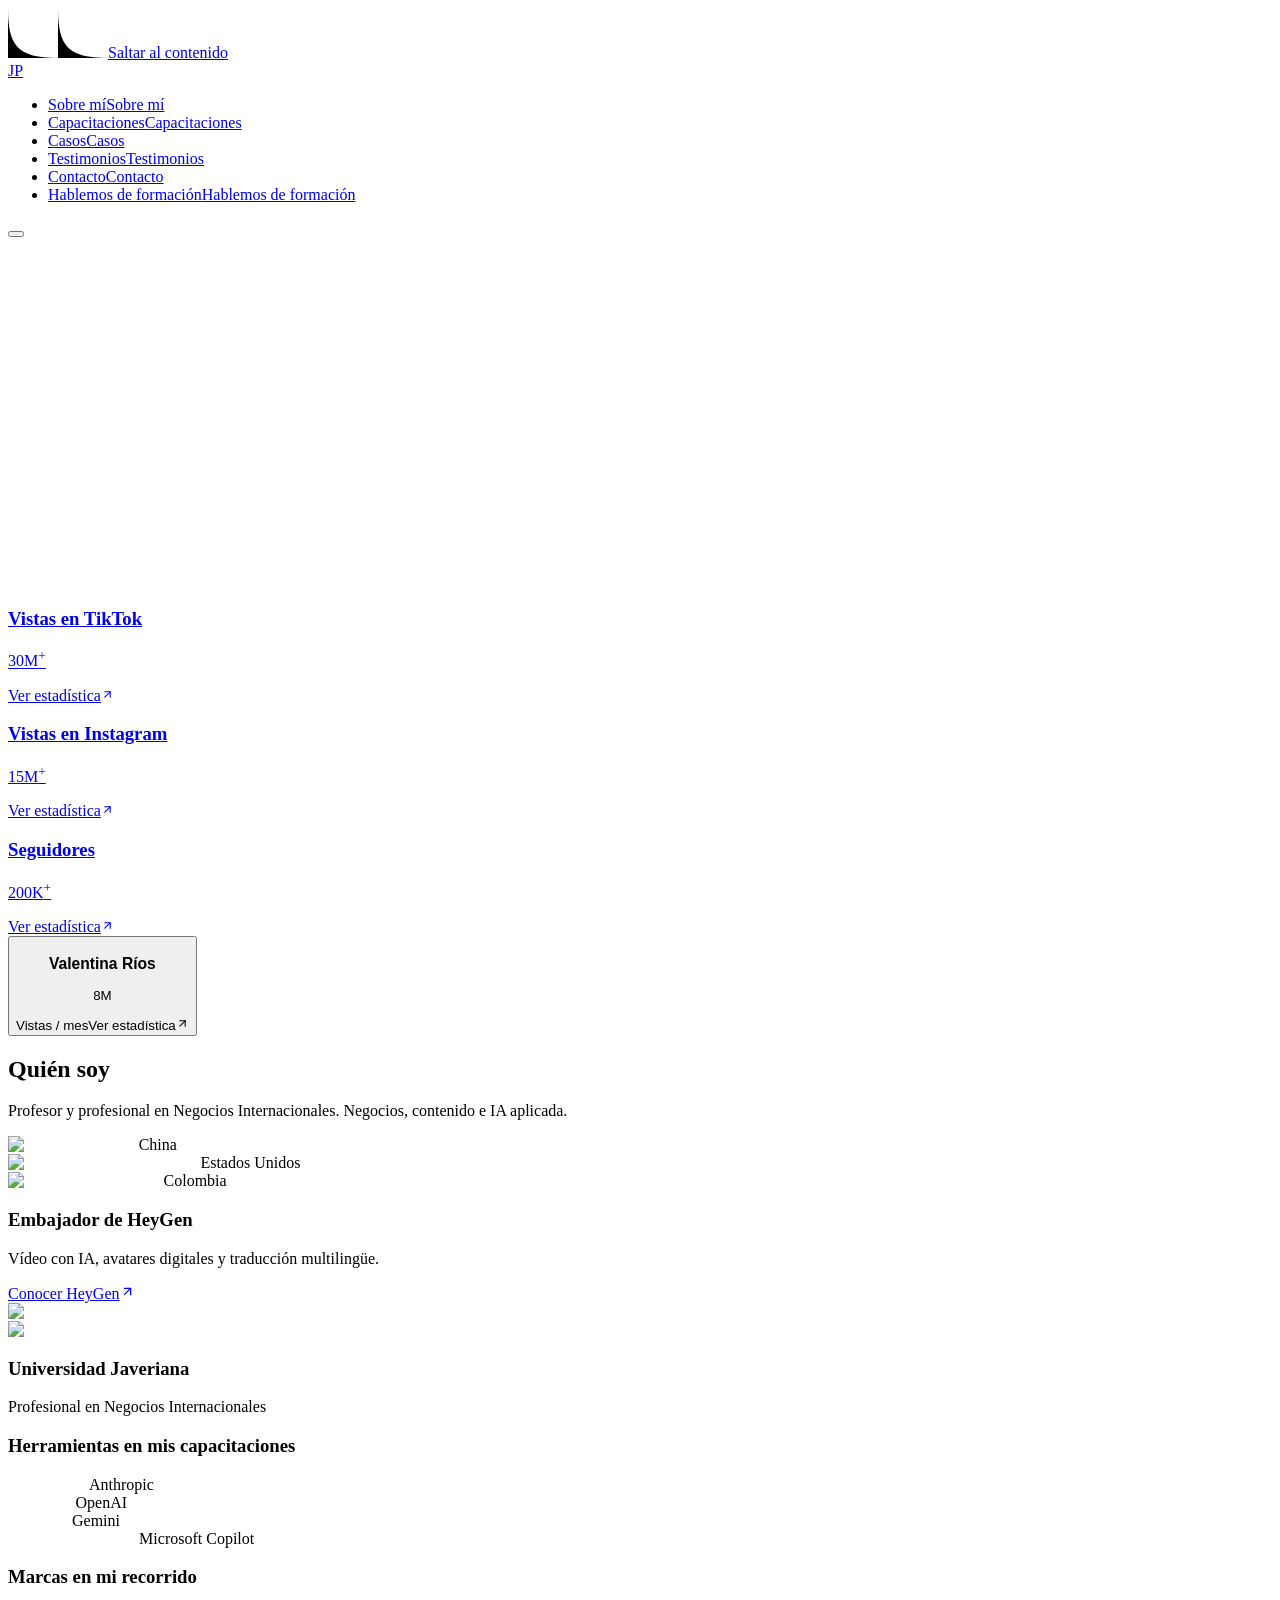
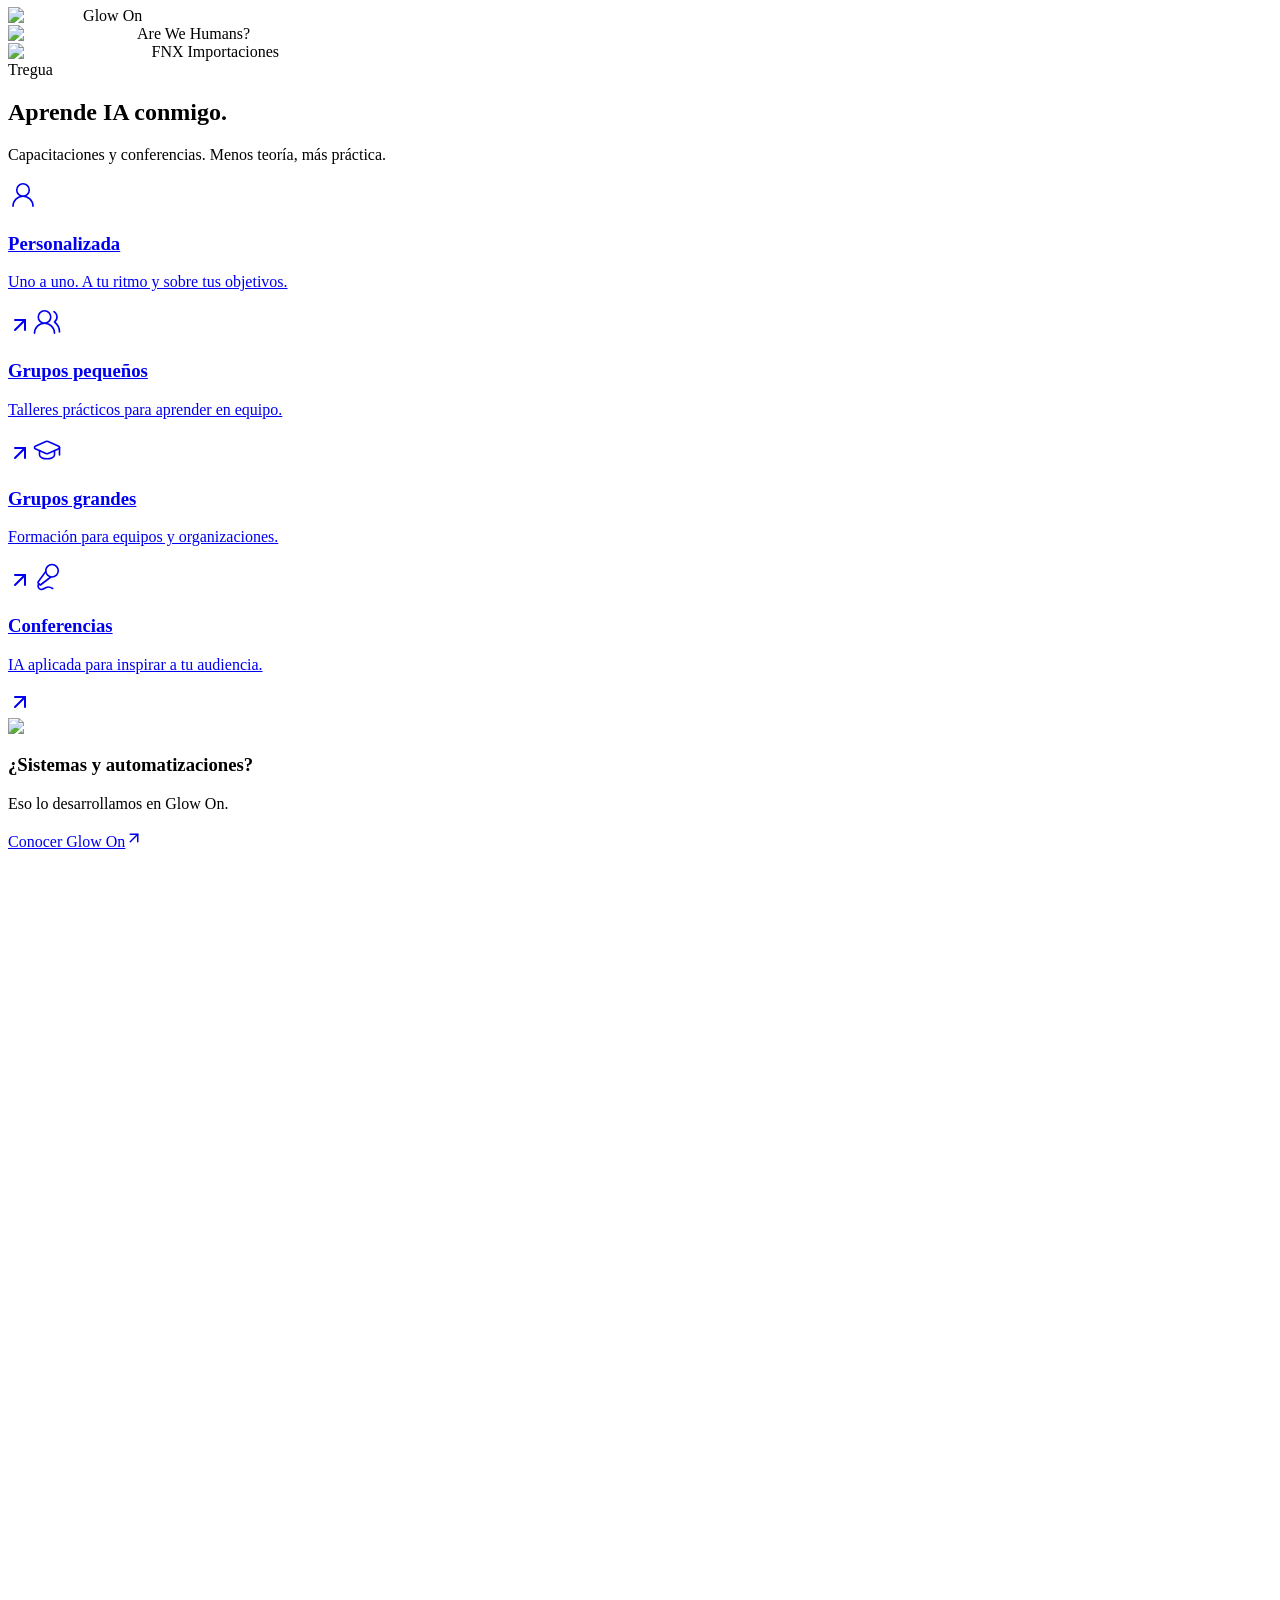
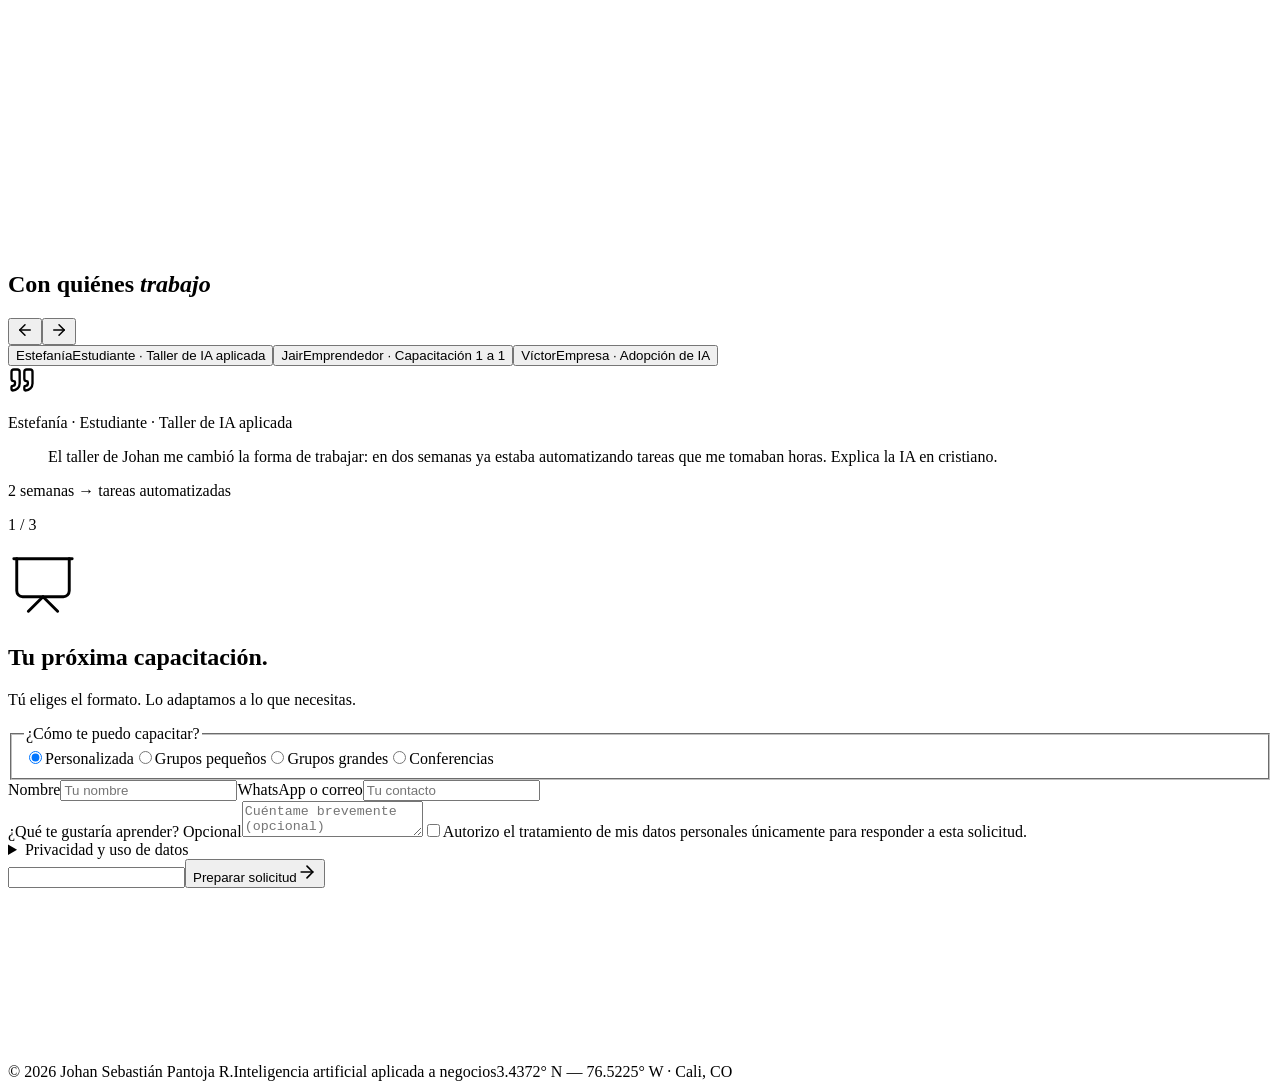
==== docs/index.html @ c16b8f2d "fix(pages): publicar portafolio validado con GravityStars desde docs" ====
<!DOCTYPE html><html lang="es"><head><meta charSet="utf-8"/><meta name="viewport" content="width=device-width, initial-scale=1, maximum-scale=5"/><link rel="preload" href="/portafolio/_next/static/media/797e433ab948586e-s.p.0r6juujl39pe6.woff2" as="font" crossorigin="" type="font/woff2"/><link rel="preload" href="/portafolio/_next/static/media/b67966e0b83b2cd0-s.p.0fuf3937kiol3.woff2" as="font" crossorigin="" type="font/woff2"/><link rel="preload" href="/portafolio/_next/static/media/caa3a2e1cccd8315-s.p.0wgildi0cnwt9.woff2" as="font" crossorigin="" type="font/woff2"/><link rel="preload" as="image" href="/portafolio/johan-portrait.webp"/><link rel="preload" as="image" href="/portafolio/webinar.jpg"/><link rel="preload" as="image" href="/portafolio/rosita.jpg"/><link rel="stylesheet" href="/portafolio/_next/static/chunks/07m5v4c6_6wei.css" data-precedence="next"/><link rel="preload" as="script" fetchPriority="low" href="/portafolio/_next/static/chunks/31qp8jfkw0x2h.js"/><script src="/portafolio/_next/static/chunks/1dg_leq58ffxo.js" async=""></script><script src="/portafolio/_next/static/chunks/209aaqjv6z8gh.js" async=""></script><script src="/portafolio/_next/static/chunks/turbopack-34hzvq6t98-v6.js" async=""></script><script src="/portafolio/_next/static/chunks/2-fw2e336fy_i.js" async=""></script><script src="/portafolio/_next/static/chunks/42dlqs7znsvw_.js" async=""></script><script src="/portafolio/_next/static/chunks/3p32xjgx2c_v4.js" async=""></script><meta name="next-size-adjust" content=""/><meta name="theme-color" content="#0a0a0a"/><title>Johan Pantoja — Capacitaciones y conferencias en IA</title><meta name="description" content="Johan Pantoja — profesor y conferencista en inteligencia artificial. Capacitaciones personalizadas, para grupos y conferencias. Embajador de HeyGen. Cali, Colombia."/><link rel="author" href="https://sebasjpr.github.io/portafolio"/><meta name="author" content="Johan Sebastián Pantoja R."/><link rel="manifest" href="/portafolio/site.webmanifest"/><meta name="keywords" content="Johan Pantoja,Inteligencia Artificial,Agentes de IA,Automatización de procesos,Capacitación en IA,Segundo cerebro,Cali,Colombia"/><meta name="creator" content="Johan Sebastián Pantoja R."/><meta name="publisher" content="Johan Pantoja"/><meta name="robots" content="noindex, nofollow"/><meta name="googlebot" content="noindex, nofollow, max-video-preview:-1, max-image-preview:large, max-snippet:-1"/><link rel="canonical" href="https://sebasjpr.github.io/portafolio/"/><meta property="og:title" content="Johan Pantoja — Capacitaciones en IA"/><meta property="og:description" content="Johan Pantoja — profesor y conferencista en inteligencia artificial. Capacitaciones personalizadas, para grupos y conferencias. Embajador de HeyGen. Cali, Colombia."/><meta property="og:url" content="https://sebasjpr.github.io/portafolio"/><meta property="og:site_name" content="Johan Pantoja"/><meta property="og:locale" content="es_CO"/><meta property="og:image" content="https://sebasjpr.github.io/portafolio/portafolio/johan-og.jpg"/><meta property="og:image:width" content="1200"/><meta property="og:image:height" content="630"/><meta property="og:image:alt" content="Johan Sebastián Pantoja R."/><meta property="og:type" content="website"/><meta name="twitter:card" content="summary_large_image"/><meta name="twitter:creator" content="@jspantoja"/><meta name="twitter:title" content="Johan Pantoja — Capacitaciones en IA"/><meta name="twitter:description" content="Johan Pantoja — profesor y conferencista en inteligencia artificial. Capacitaciones personalizadas, para grupos y conferencias. Embajador de HeyGen. Cali, Colombia."/><meta name="twitter:image" content="https://sebasjpr.github.io/portafolio/portafolio/johan-og.jpg"/><link rel="icon" href="/portafolio/icon.svg"/><script src="/portafolio/_next/static/chunks/0cz1d0mv5g_q7.js" noModule=""></script></head><body class="Sms4YG_variable FlyLvG_variable YBKb9q_variable min-h-screen bg-background font-sans text-foreground antialiased"><div hidden=""><!--$--><!--/$--></div><div class="site-frame site-frame--top" aria-hidden="true"></div><div class="site-frame site-frame--left" aria-hidden="true"></div><div class="site-frame site-frame--right" aria-hidden="true"></div><svg class="site-corner site-corner--top-left" width="50" height="50" viewBox="0 0 50 50" fill="none" xmlns="http://www.w3.org/2000/svg" aria-hidden="true"><path d="M5.50871e-06 0C-0.00788227 37.3001 8.99616 50.0116 50 50H5.50871e-06V0Z" fill="currentColor"></path></svg><svg class="site-corner site-corner--top-right" width="50" height="50" viewBox="0 0 50 50" fill="none" xmlns="http://www.w3.org/2000/svg" aria-hidden="true"><path d="M5.50871e-06 0C-0.00788227 37.3001 8.99616 50.0116 50 50H5.50871e-06V0Z" fill="currentColor"></path></svg><a href="#main-content" class="skip-to-content">Saltar al contenido</a><div class="johan-pill-container" data-pill-nav="true"><nav class="johan-pill-nav" aria-label="Principal"><a href="#top" aria-label="Johan Pantoja · Inicio" class="focus-ring johan-pill-logo"><span aria-hidden="true">JP</span></a><div class="johan-pill-items"><ul class="johan-pill-list"><li><a href="#sobre-mi" class="focus-ring johan-pill  "><span class="hover-circle" aria-hidden="true"></span><span class="label-stack"><span class="pill-label">Sobre mí</span><span class="pill-label-hover" aria-hidden="true">Sobre mí</span></span></a></li><li><a href="#servicios" class="focus-ring johan-pill  "><span class="hover-circle" aria-hidden="true"></span><span class="label-stack"><span class="pill-label">Capacitaciones</span><span class="pill-label-hover" aria-hidden="true">Capacitaciones</span></span></a></li><li><a href="#casos" class="focus-ring johan-pill  "><span class="hover-circle" aria-hidden="true"></span><span class="label-stack"><span class="pill-label">Casos</span><span class="pill-label-hover" aria-hidden="true">Casos</span></span></a></li><li><a href="#testimonios" class="focus-ring johan-pill  "><span class="hover-circle" aria-hidden="true"></span><span class="label-stack"><span class="pill-label">Testimonios</span><span class="pill-label-hover" aria-hidden="true">Testimonios</span></span></a></li><li><a href="#contacto" class="focus-ring johan-pill  "><span class="hover-circle" aria-hidden="true"></span><span class="label-stack"><span class="pill-label">Contacto</span><span class="pill-label-hover" aria-hidden="true">Contacto</span></span></a></li><li><a href="https://wa.me/573012268929?text=Hola%20Johan%2C%20quiero%20conocer%20tus%20capacitaciones%20de%20IA" target="_blank" rel="noopener noreferrer" class="focus-ring johan-pill  is-cta"><span class="hover-circle" aria-hidden="true"></span><span class="label-stack"><span class="pill-label">Hablemos de formación</span><span class="pill-label-hover" aria-hidden="true">Hablemos de formación</span></span></a></li></ul></div><button type="button" class="focus-ring johan-pill-toggle" aria-expanded="false" aria-controls="mobile-menu" aria-label="Abrir menú"><span aria-hidden="true" class="hamburger-line"></span><span aria-hidden="true" class="hamburger-line"></span></button></nav><div id="mobile-menu" class="johan-pill-menu" hidden="" inert=""><ul><li><a href="#sobre-mi" class="focus-ring ">Sobre mí</a></li><li><a href="#servicios" class="focus-ring ">Capacitaciones</a></li><li><a href="#casos" class="focus-ring ">Casos</a></li><li><a href="#testimonios" class="focus-ring ">Testimonios</a></li><li><a href="#contacto" class="focus-ring ">Contacto</a></li><li><a href="https://wa.me/573012268929?text=Hola%20Johan%2C%20quiero%20conocer%20tus%20capacitaciones%20de%20IA" target="_blank" rel="noopener noreferrer" class="focus-ring is-cta">Hablemos de formación</a></li></ul></div></div><main id="main-content" class="flex flex-1 flex-col"><section id="top" class="bg-navy text-navy-ink relative isolate w-full overflow-hidden"><div class="relative isolate overflow-hidden"><div aria-hidden="true" class="pointer-events-none absolute inset-0"><canvas class="h-full w-full"></canvas></div><div class="relative z-10 h-full"><div class="relative z-10 mx-auto w-full max-w-275 px-6 pt-36 pb-20 sm:px-10 sm:pt-44 sm:pb-28"><div class="grid grid-cols-1 items-center gap-12 md:grid-cols-2 md:gap-8"><div class="flex flex-col gap-5" style="opacity:0;transform:translateY(12px)"><p class="text-navy-ink/70 flex items-center gap-2.5 font-mono text-[11px] tracking-[0.2em] uppercase"><span aria-hidden="true" class="bg-accent h-2 w-2 rounded-full"></span>Johan Pantoja — Profesor y conferencista</p><h1 class="text-navy-ink font-serif text-[2.75rem] leading-[1.02] tracking-tight md:text-[3rem] lg:text-[4rem]"><span class="block">Aprende IA.</span><span class="block"><em class="text-navy-ink italic">Úsala de verdad.</em></span></h1><p class="text-navy-ink/75 max-w-[42ch] text-[18px] leading-[1.5] tracking-tight sm:text-[20px]"><span>Capacitaciones y conferencias para </span><strong class="text-navy-ink font-medium">personas, equipos y marcas</strong><span>. IA práctica, sin complicaciones.</span></p><div class="mt-2 flex flex-wrap items-center gap-3"><a href="#reserva" class="focus-ring group bg-accent text-navy-deep hover:bg-accent-hover inline-flex items-center gap-2 rounded-xl px-5 py-3 text-sm font-medium transition-colors">Quiero capacitarme<svg xmlns="http://www.w3.org/2000/svg" width="24" height="24" viewBox="0 0 24 24" fill="none" stroke="currentColor" stroke-width="2" stroke-linecap="round" stroke-linejoin="round" class="lucide lucide-arrow-right h-4 w-4 transition-transform duration-300 group-hover:translate-x-0.5" aria-hidden="true"><path d="M5 12h14"></path><path d="m12 5 7 7-7 7"></path></svg></a><a href="#casos" class="focus-ring border-navy-ink/20 text-navy-ink hover:border-navy-ink/50 inline-flex items-center gap-2 rounded-xl border px-5 py-3 text-sm font-medium transition-colors">Ver casos con resultados</a></div><p class="text-navy-ink/60 mt-2 flex items-center gap-2 text-[13px]"><span aria-hidden="true" class="h-1.5 w-1.5 rounded-full bg-[#7fc99b]"></span>+30M de vistas orgánicas · respuesta en menos de 24h</p></div><div class="flex justify-stretch md:justify-end" style="transform-origin:center;opacity:0;filter:blur(20px);transform:scale(0.7)"><div class="border-navy-ink/10 bg-navy-mid/30 relative aspect-[4/3] w-full overflow-hidden rounded-4xl border p-1.5 shadow-2xl md:max-w-105"><div class="relative h-full w-full overflow-hidden rounded-[1.6rem]"><div role="button" tabindex="0" aria-label="Retrato de Johan Pantoja — profesor y conferencista" style="position:relative;width:100%;height:100%"><img alt="Retrato de Johan Pantoja — profesor y conferencista" draggable="false" decoding="async" data-nimg="fill" class="absolute inset-0 h-full w-full select-none object-cover" style="position:absolute;height:100%;width:100%;left:0;top:0;right:0;bottom:0;color:transparent" src="/portafolio/johan-portrait.webp"/></div></div></div></div></div></div></div></div></section><section id="metricas" aria-label="Resultados" class="border-foreground/15 bg-background border-y"><div class="mx-auto grid max-w-275 grid-cols-2 gap-px lg:grid-cols-4"><a data-metric="true" href="https://linkedin.com/in/jspantoja" target="_blank" rel="noopener noreferrer" class="focus-ring block h-full text-left hover:bg-muted/60"><div class="flex h-full flex-col gap-5 px-6 py-8 sm:px-8 sm:py-10"><h3 class="min-h-14 text-xl leading-tight font-medium sm:text-2xl">Vistas en TikTok</h3><p class="font-serif text-[clamp(2.8rem,6vw,4rem)] leading-none tracking-tight">30M<sup class="ml-1 text-[0.4em]">+</sup></p><span class="text-foreground/70 mt-auto inline-flex items-center gap-1 pt-2 text-xs">Ver estadística<svg xmlns="http://www.w3.org/2000/svg" width="13" height="13" viewBox="0 0 24 24" fill="none" stroke="currentColor" stroke-width="2" stroke-linecap="round" stroke-linejoin="round" class="lucide lucide-arrow-up-right" aria-hidden="true"><path d="M7 7h10v10"></path><path d="M7 17 17 7"></path></svg></span></div></a><a data-metric="true" href="https://linkedin.com/in/jspantoja" target="_blank" rel="noopener noreferrer" class="focus-ring block h-full text-left hover:bg-muted/60"><div class="flex h-full flex-col gap-5 px-6 py-8 sm:px-8 sm:py-10"><h3 class="min-h-14 text-xl leading-tight font-medium sm:text-2xl">Vistas en Instagram</h3><p class="font-serif text-[clamp(2.8rem,6vw,4rem)] leading-none tracking-tight">15M<sup class="ml-1 text-[0.4em]">+</sup></p><span class="text-foreground/70 mt-auto inline-flex items-center gap-1 pt-2 text-xs">Ver estadística<svg xmlns="http://www.w3.org/2000/svg" width="13" height="13" viewBox="0 0 24 24" fill="none" stroke="currentColor" stroke-width="2" stroke-linecap="round" stroke-linejoin="round" class="lucide lucide-arrow-up-right" aria-hidden="true"><path d="M7 7h10v10"></path><path d="M7 17 17 7"></path></svg></span></div></a><a data-metric="true" href="https://linkedin.com/in/jspantoja" target="_blank" rel="noopener noreferrer" class="focus-ring block h-full text-left hover:bg-muted/60"><div class="flex h-full flex-col gap-5 px-6 py-8 sm:px-8 sm:py-10"><h3 class="min-h-14 text-xl leading-tight font-medium sm:text-2xl">Seguidores</h3><p class="font-serif text-[clamp(2.8rem,6vw,4rem)] leading-none tracking-tight">200K<sup class="ml-1 text-[0.4em]">+</sup></p><span class="text-foreground/70 mt-auto inline-flex items-center gap-1 pt-2 text-xs">Ver estadística<svg xmlns="http://www.w3.org/2000/svg" width="13" height="13" viewBox="0 0 24 24" fill="none" stroke="currentColor" stroke-width="2" stroke-linecap="round" stroke-linejoin="round" class="lucide lucide-arrow-up-right" aria-hidden="true"><path d="M7 7h10v10"></path><path d="M7 17 17 7"></path></svg></span></div></a><button data-metric="true" type="button" aria-label="Ver estadística de Valentina Ríos" class="focus-ring block h-full text-left hover:bg-muted/60"><div class="flex h-full flex-col gap-5 px-6 py-8 sm:px-8 sm:py-10"><h3 class="min-h-14 text-xl leading-tight font-medium sm:text-2xl">Valentina Ríos</h3><p class="font-serif text-[clamp(2.8rem,6vw,4rem)] leading-none tracking-tight">8M</p><span class="text-foreground/75 text-base">Vistas / mes</span><span class="text-foreground/70 mt-auto inline-flex items-center gap-1 pt-2 text-xs">Ver estadística<svg xmlns="http://www.w3.org/2000/svg" width="13" height="13" viewBox="0 0 24 24" fill="none" stroke="currentColor" stroke-width="2" stroke-linecap="round" stroke-linejoin="round" class="lucide lucide-arrow-up-right" aria-hidden="true"><path d="M7 7h10v10"></path><path d="M7 17 17 7"></path></svg></span></div></button></div></section><section id="sobre-mi" class="bg-background w-full"><div class="mx-auto max-w-275 px-6 py-20 sm:px-10 sm:py-24"><div class="flex flex-col justify-between gap-6 md:flex-row md:items-end"><div><h2 class="font-serif text-5xl tracking-tight sm:text-6xl">Quién soy</h2><p class="text-foreground/80 mt-5 max-w-[42ch] text-xl leading-relaxed">Profesor y profesional en Negocios Internacionales. Negocios, contenido e IA aplicada.</p></div><div aria-label="Países donde he estado" class="flex flex-wrap gap-5"><div class="flex flex-col items-center gap-2"><img alt="Bandera de China" loading="lazy" width="42" height="28" decoding="async" data-nimg="1" class="h-7 w-[42px] rounded-sm object-contain" style="color:transparent" src="/portafolio/brands/cn.svg"/><span class="text-foreground/75 text-xs">China</span></div><div class="flex flex-col items-center gap-2"><img alt="Bandera de Estados Unidos" loading="lazy" width="42" height="28" decoding="async" data-nimg="1" class="h-7 w-[42px] rounded-sm object-contain" style="color:transparent" src="/portafolio/brands/us.svg"/><span class="text-foreground/75 text-xs">Estados Unidos</span></div><div class="flex flex-col items-center gap-2"><img alt="Bandera de Colombia" loading="lazy" width="42" height="28" decoding="async" data-nimg="1" class="h-7 w-[42px] rounded-sm object-contain" style="color:transparent" src="/portafolio/brands/co.svg"/><span class="text-foreground/75 text-xs">Colombia</span></div></div></div><div class="mt-10 grid gap-8 md:grid-cols-[1.15fr_1fr]"><div data-heygen-feature="true" aria-label="Perfil profesional" class="flex items-center gap-5 rounded-3xl bg-[#fafafa] p-6 text-[#0a0a0a] sm:p-7"><div class="min-w-0 flex-1"><h3 class="font-serif text-[clamp(1.6rem,3vw,2rem)] leading-tight">Embajador de HeyGen</h3><p class="mt-3 text-sm leading-relaxed text-black/75">Vídeo con IA, avatares digitales y traducción multilingüe.</p><a href="https://www.heygen.com/" target="_blank" rel="noopener noreferrer" class="mt-4 inline-flex items-center gap-1 text-sm font-semibold underline underline-offset-4 focus-visible:outline-black">Conocer HeyGen<svg xmlns="http://www.w3.org/2000/svg" width="15" height="15" viewBox="0 0 24 24" fill="none" stroke="currentColor" stroke-width="2" stroke-linecap="round" stroke-linejoin="round" class="lucide lucide-arrow-up-right" aria-hidden="true"><path d="M7 7h10v10"></path><path d="M7 17 17 7"></path></svg></a></div><img alt="HeyGen" loading="lazy" width="241" height="143" decoding="async" data-nimg="1" class="h-auto w-[95px] shrink-0 sm:w-[125px]" style="color:transparent" src="/portafolio/heygen-logo.svg"/></div><div data-education="true" class="border-foreground/15 flex items-center gap-6 border-y py-6 md:border-y-0"><img alt="Pontificia Universidad Javeriana" loading="lazy" width="281" height="352" decoding="async" data-nimg="1" class="h-auto w-[92px] shrink-0 sm:w-[105px]" style="color:transparent" src="/portafolio/brands/javeriana.png"/><div><h3 class="font-serif text-2xl leading-tight">Universidad Javeriana</h3><p class="text-foreground/75 mt-3 text-base leading-relaxed">Profesional en Negocios Internacionales</p></div></div></div><div class="border-foreground/15 mt-12 border-t pt-8"><h3 class="text-xl font-medium">Herramientas en mis capacitaciones</h3><div data-training-tools="true" class="mt-7 grid grid-cols-2 gap-x-6 gap-y-7 sm:grid-cols-4"><div class="flex items-center gap-3"><img alt="Anthropic" loading="lazy" width="42" height="42" decoding="async" data-nimg="1" class="h-10 w-10 shrink-0 object-contain" style="color:transparent;filter:grayscale(1) brightness(0) invert(1)" src="/portafolio/brands/anthropic.svg"/><span class="text-sm font-medium sm:text-base">Anthropic</span></div><div class="flex items-center gap-3"><img alt="OpenAI" loading="lazy" width="42" height="42" decoding="async" data-nimg="1" class="h-10 w-10 shrink-0 object-contain" style="color:transparent;filter:grayscale(1) brightness(0) invert(1)" src="/portafolio/brands/openai.svg"/><span class="text-sm font-medium sm:text-base">OpenAI</span></div><div class="flex items-center gap-3"><img alt="Gemini" loading="lazy" width="42" height="42" decoding="async" data-nimg="1" class="h-10 w-10 shrink-0 object-contain" style="color:transparent;filter:grayscale(1) brightness(0) invert(1)" src="/portafolio/brands/gemini.svg"/><span class="text-sm font-medium sm:text-base">Gemini</span></div><div class="flex items-center gap-3"><img alt="Microsoft Copilot" loading="lazy" width="42" height="42" decoding="async" data-nimg="1" class="h-10 w-10 shrink-0 object-contain" style="color:transparent;filter:grayscale(1) brightness(0) invert(1)" src="/portafolio/brands/copilot.svg"/><span class="text-sm font-medium sm:text-base">Microsoft Copilot</span></div></div></div><div class="border-foreground/15 mt-12 border-t pt-8"><h3 class="text-xl font-medium">Marcas en mi recorrido</h3><div data-career-brands="true" class="mt-7 grid grid-cols-2 items-center gap-x-8 gap-y-8 sm:grid-cols-4"><div class="flex min-h-28 flex-col items-center justify-center gap-3"><img alt="Glow On" loading="lazy" width="160" height="70" decoding="async" data-nimg="1" class="h-16 w-36 object-contain" style="color:transparent" src="/portafolio/brands/glow-on.png"/><span class="text-foreground/75 text-xs">Glow On</span></div><div class="flex min-h-28 flex-col items-center justify-center gap-3"><img alt="Are We Humans?" loading="lazy" width="160" height="70" decoding="async" data-nimg="1" class="h-16 w-36 object-contain" style="color:transparent" src="/portafolio/brands/awh.png"/><span class="text-foreground/75 text-xs">Are We Humans?</span></div><div class="flex min-h-28 flex-col items-center justify-center gap-3"><img alt="FNX Importaciones" loading="lazy" width="160" height="70" decoding="async" data-nimg="1" class="h-16 w-36 object-contain" style="color:transparent" src="/portafolio/brands/fnx.png"/><span class="text-foreground/75 text-xs">FNX Importaciones</span></div><div class="flex min-h-28 flex-col items-center justify-center gap-3"><span class="font-serif text-4xl">Tregua</span></div></div></div></div></section><section id="servicios" class="bg-muted/40 w-full"><div class="mx-auto max-w-275 px-6 py-20 sm:px-10 sm:py-24"><h2 class="max-w-[20ch] font-serif text-5xl leading-[1.08] tracking-tight sm:text-6xl">Aprende IA conmigo.</h2><p class="text-foreground/75 mt-5 max-w-[45ch] text-xl leading-relaxed">Capacitaciones y conferencias. Menos teoría, más práctica.</p><div class="border-foreground/15 mt-10 border-t"><a data-training-offering="true" href="#reserva" class="focus-ring group border-foreground/15 grid grid-cols-[40px_1fr_24px] items-center gap-4 border-b py-6 sm:grid-cols-[48px_1fr_1fr_28px] sm:gap-6 sm:py-8"><svg xmlns="http://www.w3.org/2000/svg" width="30" height="30" viewBox="0 0 24 24" fill="none" stroke="currentColor" stroke-width="1.3" stroke-linecap="round" stroke-linejoin="round" class="lucide lucide-user-round text-foreground/70" aria-hidden="true"><circle cx="12" cy="8" r="5"></circle><path d="M20 21a8 8 0 0 0-16 0"></path></svg><h3 class="font-serif text-2xl leading-tight sm:text-3xl">Personalizada</h3><p class="text-foreground/70 col-start-2 text-base leading-relaxed sm:col-auto">Uno a uno. A tu ritmo y sobre tus objetivos.</p><svg xmlns="http://www.w3.org/2000/svg" width="24" height="24" viewBox="0 0 24 24" fill="none" stroke="currentColor" stroke-width="2" stroke-linecap="round" stroke-linejoin="round" class="lucide lucide-arrow-up-right col-start-3 row-start-1 transition-transform group-hover:translate-x-1 group-hover:-translate-y-1 sm:col-auto sm:row-auto" aria-hidden="true"><path d="M7 7h10v10"></path><path d="M7 17 17 7"></path></svg></a><a data-training-offering="true" href="#reserva" class="focus-ring group border-foreground/15 grid grid-cols-[40px_1fr_24px] items-center gap-4 border-b py-6 sm:grid-cols-[48px_1fr_1fr_28px] sm:gap-6 sm:py-8"><svg xmlns="http://www.w3.org/2000/svg" width="30" height="30" viewBox="0 0 24 24" fill="none" stroke="currentColor" stroke-width="1.3" stroke-linecap="round" stroke-linejoin="round" class="lucide lucide-users-round text-foreground/70" aria-hidden="true"><path d="M18 21a8 8 0 0 0-16 0"></path><circle cx="10" cy="8" r="5"></circle><path d="M22 20c0-3.37-2-6.5-4-8a5 5 0 0 0-.45-8.3"></path></svg><h3 class="font-serif text-2xl leading-tight sm:text-3xl">Grupos pequeños</h3><p class="text-foreground/70 col-start-2 text-base leading-relaxed sm:col-auto">Talleres prácticos para aprender en equipo.</p><svg xmlns="http://www.w3.org/2000/svg" width="24" height="24" viewBox="0 0 24 24" fill="none" stroke="currentColor" stroke-width="2" stroke-linecap="round" stroke-linejoin="round" class="lucide lucide-arrow-up-right col-start-3 row-start-1 transition-transform group-hover:translate-x-1 group-hover:-translate-y-1 sm:col-auto sm:row-auto" aria-hidden="true"><path d="M7 7h10v10"></path><path d="M7 17 17 7"></path></svg></a><a data-training-offering="true" href="#reserva" class="focus-ring group border-foreground/15 grid grid-cols-[40px_1fr_24px] items-center gap-4 border-b py-6 sm:grid-cols-[48px_1fr_1fr_28px] sm:gap-6 sm:py-8"><svg xmlns="http://www.w3.org/2000/svg" width="30" height="30" viewBox="0 0 24 24" fill="none" stroke="currentColor" stroke-width="1.3" stroke-linecap="round" stroke-linejoin="round" class="lucide lucide-graduation-cap text-foreground/70" aria-hidden="true"><path d="M21.42 10.922a1 1 0 0 0-.019-1.838L12.83 5.18a2 2 0 0 0-1.66 0L2.6 9.08a1 1 0 0 0 0 1.832l8.57 3.908a2 2 0 0 0 1.66 0z"></path><path d="M22 10v6"></path><path d="M6 12.5V16a6 3 0 0 0 12 0v-3.5"></path></svg><h3 class="font-serif text-2xl leading-tight sm:text-3xl">Grupos grandes</h3><p class="text-foreground/70 col-start-2 text-base leading-relaxed sm:col-auto">Formación para equipos y organizaciones.</p><svg xmlns="http://www.w3.org/2000/svg" width="24" height="24" viewBox="0 0 24 24" fill="none" stroke="currentColor" stroke-width="2" stroke-linecap="round" stroke-linejoin="round" class="lucide lucide-arrow-up-right col-start-3 row-start-1 transition-transform group-hover:translate-x-1 group-hover:-translate-y-1 sm:col-auto sm:row-auto" aria-hidden="true"><path d="M7 7h10v10"></path><path d="M7 17 17 7"></path></svg></a><a data-training-offering="true" href="#reserva" class="focus-ring group border-foreground/15 grid grid-cols-[40px_1fr_24px] items-center gap-4 border-b py-6 sm:grid-cols-[48px_1fr_1fr_28px] sm:gap-6 sm:py-8"><svg xmlns="http://www.w3.org/2000/svg" width="30" height="30" viewBox="0 0 24 24" fill="none" stroke="currentColor" stroke-width="1.3" stroke-linecap="round" stroke-linejoin="round" class="lucide lucide-mic-vocal text-foreground/70" aria-hidden="true"><path d="m11 7.601-5.994 8.19a1 1 0 0 0 .1 1.298l.817.818a1 1 0 0 0 1.314.087L15.09 12"></path><path d="M16.5 21.174C15.5 20.5 14.372 20 13 20c-2.058 0-3.928 2.356-6 2-2.072-.356-2.775-3.369-1.5-4.5"></path><circle cx="16" cy="7" r="5"></circle></svg><h3 class="font-serif text-2xl leading-tight sm:text-3xl">Conferencias</h3><p class="text-foreground/70 col-start-2 text-base leading-relaxed sm:col-auto">IA aplicada para inspirar a tu audiencia.</p><svg xmlns="http://www.w3.org/2000/svg" width="24" height="24" viewBox="0 0 24 24" fill="none" stroke="currentColor" stroke-width="2" stroke-linecap="round" stroke-linejoin="round" class="lucide lucide-arrow-up-right col-start-3 row-start-1 transition-transform group-hover:translate-x-1 group-hover:-translate-y-1 sm:col-auto sm:row-auto" aria-hidden="true"><path d="M7 7h10v10"></path><path d="M7 17 17 7"></path></svg></a></div><div data-glowon-services="true" class="border-foreground/15 bg-background mt-12 flex flex-col gap-6 rounded-3xl border p-7 sm:flex-row sm:items-center sm:gap-8"><img alt="Glow On" loading="lazy" width="150" height="95" decoding="async" data-nimg="1" class="h-20 w-32 shrink-0 object-contain" style="color:transparent" src="/portafolio/brands/glow-on.png"/><div class="flex-1"><h3 class="text-xl font-medium">¿Sistemas y automatizaciones?</h3><p class="text-foreground/75 mt-2 text-base">Eso lo desarrollamos en Glow On.</p></div><a href="https://glowonagency.netlify.app/" target="_blank" rel="noopener noreferrer" class="focus-ring inline-flex w-fit items-center gap-2 text-base font-medium underline underline-offset-4">Conocer Glow On<svg xmlns="http://www.w3.org/2000/svg" width="18" height="18" viewBox="0 0 24 24" fill="none" stroke="currentColor" stroke-width="2" stroke-linecap="round" stroke-linejoin="round" class="lucide lucide-arrow-up-right" aria-hidden="true"><path d="M7 7h10v10"></path><path d="M7 17 17 7"></path></svg></a></div></div></section><section id="casos" class="bg-muted relative w-full"><div class="mx-auto w-full max-w-275 px-6 py-20 sm:px-10 sm:py-28"><div class="flex flex-col gap-5" style="opacity:0;transform:translateY(12px)"><h2 class="text-foreground font-serif text-[2.5rem] leading-[1.05] tracking-tight md:text-[3rem]">Casos <em class="text-accent italic">de estudio</em></h2><p class="text-foreground/65 max-w-[40ch] text-[17px] leading-[1.5] tracking-tight">Problema, solución y resultado de sistemas reales de IA.</p></div><div class="mt-12 grid grid-cols-1 gap-6 sm:grid-cols-2 lg:grid-cols-3"><div class="sm:col-span-2 lg:col-span-1" style="opacity:0;transform:translateY(12px)"><button type="button" aria-label="Ver caso: Valentina Ríos — influencer virtual generada con IA" class="group focus-ring border-foreground/8 bg-background flex w-full cursor-pointer flex-col overflow-hidden rounded-3xl border text-left shadow-sm transition-transform duration-300 hover:-translate-y-1"><div class="relative aspect-[4/3] w-full overflow-hidden"><video src="/portafolio/valentina-loop.mp4" poster="/portafolio/valentina.jpg" autoPlay="" muted="" loop="" playsInline="" aria-hidden="true" tabindex="-1" class="h-full w-full object-cover" style="object-position:center 18%"></video><span class="border-foreground/10 bg-background/80 text-foreground/80 absolute top-3 left-3 rounded-lg border px-2.5 py-1 font-mono text-[10px] tracking-[0.12em] uppercase backdrop-blur-sm">Influencer virtual</span></div><div class="flex flex-1 flex-col gap-1.5 p-4"><div class="flex items-baseline justify-between gap-3"><h3 class="text-foreground text-[17px] leading-[1.2] font-medium tracking-tight"><span>Valentina Ríos</span></h3><span class="text-accent font-mono text-[11px] tracking-[0.08em] whitespace-nowrap">8M vistas/mes</span></div><p class="border-foreground/10 text-foreground/55 border-t border-dashed pt-2 font-mono text-[12px]">8M/mes · 100% IA</p></div></button></div><div class="" style="opacity:0;transform:translateY(12px)"><button type="button" aria-label="Ver caso: Taller de implementación de IA" class="group focus-ring border-foreground/8 bg-background flex w-full cursor-pointer flex-col overflow-hidden rounded-3xl border text-left shadow-sm transition-transform duration-300 hover:-translate-y-1"><div class="relative aspect-[4/3] w-full overflow-hidden"><img alt="Taller de implementación de IA" decoding="async" data-nimg="fill" class="object-cover" style="position:absolute;height:100%;width:100%;left:0;top:0;right:0;bottom:0;object-position:center 34%;color:transparent" src="/portafolio/webinar.jpg"/><span class="border-foreground/10 bg-background/80 text-foreground/80 absolute top-3 left-3 rounded-lg border px-2.5 py-1 font-mono text-[10px] tracking-[0.12em] uppercase backdrop-blur-sm">Capacitación</span></div><div class="flex flex-1 flex-col gap-1.5 p-4"><div class="flex items-baseline justify-between gap-3"><h3 class="text-foreground text-[17px] leading-[1.2] font-medium tracking-tight"><span>Taller de implementación de IA</span></h3><span class="text-accent font-mono text-[11px] tracking-[0.08em] whitespace-nowrap">Negocios reales</span></div><p class="border-foreground/10 text-foreground/55 border-t border-dashed pt-2 font-mono text-[12px]">100% salen con plan</p></div></button></div><div class="" style="opacity:0;transform:translateY(12px)"><button type="button" aria-label="Ver caso: ROSITA — asistente de IA con memoria" class="group focus-ring border-foreground/8 bg-background flex w-full cursor-pointer flex-col overflow-hidden rounded-3xl border text-left shadow-sm transition-transform duration-300 hover:-translate-y-1"><div class="relative aspect-[4/3] w-full overflow-hidden"><img alt="ROSITA — asistente de IA con memoria" decoding="async" data-nimg="fill" class="object-cover" style="position:absolute;height:100%;width:100%;left:0;top:0;right:0;bottom:0;object-position:center 24%;color:transparent" src="/portafolio/rosita.jpg"/><span class="border-foreground/10 bg-background/80 text-foreground/80 absolute top-3 left-3 rounded-lg border px-2.5 py-1 font-mono text-[10px] tracking-[0.12em] uppercase backdrop-blur-sm">Sistema de conocimiento</span></div><div class="flex flex-1 flex-col gap-1.5 p-4"><div class="flex items-baseline justify-between gap-3"><h3 class="text-foreground text-[17px] leading-[1.2] font-medium tracking-tight"><span>ROSITA</span></h3><span class="text-accent font-mono text-[11px] tracking-[0.08em] whitespace-nowrap">Siempre activa</span></div><p class="border-foreground/10 text-foreground/55 border-t border-dashed pt-2 font-mono text-[12px]">Asistente 24/7</p></div></button></div><div class="" style="opacity:0;transform:translateY(12px)"><button type="button" aria-label="Ver caso: Agentes de IA para negocios" class="group focus-ring border-foreground/8 bg-background flex w-full cursor-pointer flex-col overflow-hidden rounded-3xl border text-left shadow-sm transition-transform duration-300 hover:-translate-y-1"><div class="relative aspect-[4/3] w-full overflow-hidden"><img alt="Agentes de IA para negocios" loading="lazy" decoding="async" data-nimg="fill" class="object-cover" style="position:absolute;height:100%;width:100%;left:0;top:0;right:0;bottom:0;object-position:center 40%;color:transparent" src="/portafolio/agentes-v3.webp"/><span class="border-foreground/10 bg-background/80 text-foreground/80 absolute top-3 left-3 rounded-lg border px-2.5 py-1 font-mono text-[10px] tracking-[0.12em] uppercase backdrop-blur-sm">Automatización</span></div><div class="flex flex-1 flex-col gap-1.5 p-4"><div class="flex items-baseline justify-between gap-3"><h3 class="text-foreground text-[17px] leading-[1.2] font-medium tracking-tight"><span>Agentes para negocios</span></h3><span class="text-accent font-mono text-[11px] tracking-[0.08em] whitespace-nowrap">Bots + flujos</span></div><p class="border-foreground/10 text-foreground/55 border-t border-dashed pt-2 font-mono text-[12px]">Horas ahorradas/semana</p></div></button></div><div class="" style="opacity:0;transform:translateY(12px)"><button type="button" aria-label="Ver caso: Glow On — marketing y contenido con IA" class="group focus-ring border-foreground/8 bg-background flex w-full cursor-pointer flex-col overflow-hidden rounded-3xl border text-left shadow-sm transition-transform duration-300 hover:-translate-y-1"><div class="relative aspect-[4/3] w-full overflow-hidden"><img alt="Glow On — marketing y contenido con IA" loading="lazy" decoding="async" data-nimg="fill" class="object-cover" style="position:absolute;height:100%;width:100%;left:0;top:0;right:0;bottom:0;object-position:center 30%;color:transparent" src="/portafolio/glowon-v3.webp"/><span class="border-foreground/10 bg-background/80 text-foreground/80 absolute top-3 left-3 rounded-lg border px-2.5 py-1 font-mono text-[10px] tracking-[0.12em] uppercase backdrop-blur-sm">Growth</span></div><div class="flex flex-1 flex-col gap-1.5 p-4"><div class="flex items-baseline justify-between gap-3"><h3 class="text-foreground text-[17px] leading-[1.2] font-medium tracking-tight"><span>Glow On</span></h3><span class="text-accent font-mono text-[11px] tracking-[0.08em] whitespace-nowrap">3 mercados</span></div><p class="border-foreground/10 text-foreground/55 border-t border-dashed pt-2 font-mono text-[12px]">Estrategia con IA</p></div></button></div><div class="" style="opacity:0;transform:translateY(12px)"><button type="button" aria-label="Ver caso: Segundo cerebro — conocimiento organizado" class="group focus-ring border-foreground/8 bg-background flex w-full cursor-pointer flex-col overflow-hidden rounded-3xl border text-left shadow-sm transition-transform duration-300 hover:-translate-y-1"><div class="relative aspect-[4/3] w-full overflow-hidden"><img alt="Segundo cerebro — conocimiento organizado" loading="lazy" decoding="async" data-nimg="fill" class="object-cover" style="position:absolute;height:100%;width:100%;left:0;top:0;right:0;bottom:0;object-position:center 45%;color:transparent" src="/portafolio/cerebro-v3.webp"/><span class="border-foreground/10 bg-background/80 text-foreground/80 absolute top-3 left-3 rounded-lg border px-2.5 py-1 font-mono text-[10px] tracking-[0.12em] uppercase backdrop-blur-sm">Conocimiento</span></div><div class="flex flex-1 flex-col gap-1.5 p-4"><div class="flex items-baseline justify-between gap-3"><h3 class="text-foreground text-[17px] leading-[1.2] font-medium tracking-tight"><span>Segundo cerebro</span></h3><span class="text-accent font-mono text-[11px] tracking-[0.08em] whitespace-nowrap">Obsidian</span></div><p class="border-foreground/10 text-foreground/55 border-t border-dashed pt-2 font-mono text-[12px]">Todo conectado</p></div></button></div></div></div></section><section id="testimonios" class="relative w-full bg-background"><div class="mx-auto w-full max-w-275 px-6 py-20 sm:px-10 sm:py-28"><div class="flex flex-wrap items-end justify-between gap-6"><h2 class="font-serif text-[2.5rem] leading-[1.05] tracking-tight md:text-[3rem]">Con quiénes <em>trabajo</em></h2><div class="flex gap-2"><button type="button" aria-label="Testimonio anterior" class="focus-ring inline-flex h-11 w-11 items-center justify-center rounded-full border border-foreground/20 hover:bg-muted"><svg xmlns="http://www.w3.org/2000/svg" width="18" height="18" viewBox="0 0 24 24" fill="none" stroke="currentColor" stroke-width="2" stroke-linecap="round" stroke-linejoin="round" class="lucide lucide-arrow-left" aria-hidden="true"><path d="m12 19-7-7 7-7"></path><path d="M19 12H5"></path></svg></button><button type="button" aria-label="Testimonio siguiente" class="focus-ring inline-flex h-11 w-11 items-center justify-center rounded-full border border-foreground/20 hover:bg-muted"><svg xmlns="http://www.w3.org/2000/svg" width="18" height="18" viewBox="0 0 24 24" fill="none" stroke="currentColor" stroke-width="2" stroke-linecap="round" stroke-linejoin="round" class="lucide lucide-arrow-right" aria-hidden="true"><path d="M5 12h14"></path><path d="m12 5 7 7-7 7"></path></svg></button></div></div><div class="mt-10 grid gap-8 md:grid-cols-[200px_1fr] md:gap-16"><div class="flex flex-wrap gap-2 md:flex-col" aria-label="Seleccionar testimonio"><button type="button" aria-pressed="true" class="focus-ring flex flex-col rounded-xl border px-4 py-3 text-left border-foreground/40 bg-muted"><span class="text-sm font-medium">Estefanía</span><span class="mt-1 hidden max-w-[24ch] text-xs leading-relaxed text-foreground/65 md:block">Estudiante · Taller de IA aplicada</span></button><button type="button" aria-pressed="false" class="focus-ring flex flex-col rounded-xl border px-4 py-3 text-left border-transparent hover:border-foreground/20"><span class="text-sm font-medium">Jair</span><span class="mt-1 hidden max-w-[24ch] text-xs leading-relaxed text-foreground/65 md:block">Emprendedor · Capacitación 1 a 1</span></button><button type="button" aria-pressed="false" class="focus-ring flex flex-col rounded-xl border px-4 py-3 text-left border-transparent hover:border-foreground/20"><span class="text-sm font-medium">Víctor</span><span class="mt-1 hidden max-w-[24ch] text-xs leading-relaxed text-foreground/65 md:block">Empresa · Adopción de IA</span></button></div><div tabindex="0" role="group" aria-label="Testimonios: usa las flechas para cambiar" class="focus-ring min-h-72" style="touch-action:pan-y"><div data-testimonial-active="Estefanía" style="opacity:1;filter:blur(0px);transform:none"><svg xmlns="http://www.w3.org/2000/svg" width="28" height="28" viewBox="0 0 24 24" fill="none" stroke="currentColor" stroke-width="2" stroke-linecap="round" stroke-linejoin="round" class="lucide lucide-quote mb-5 text-foreground/40" aria-hidden="true"><path d="M16 3a2 2 0 0 0-2 2v6a2 2 0 0 0 2 2 1 1 0 0 1 1 1v1a2 2 0 0 1-2 2 1 1 0 0 0-1 1v2a1 1 0 0 0 1 1 6 6 0 0 0 6-6V5a2 2 0 0 0-2-2z"></path><path d="M5 3a2 2 0 0 0-2 2v6a2 2 0 0 0 2 2 1 1 0 0 1 1 1v1a2 2 0 0 1-2 2 1 1 0 0 0-1 1v2a1 1 0 0 0 1 1 6 6 0 0 0 6-6V5a2 2 0 0 0-2-2z"></path></svg><p class="mb-4 text-xs leading-relaxed text-foreground/65 md:hidden">Estefanía<!-- --> · <!-- -->Estudiante · Taller de IA aplicada</p><blockquote class="max-w-[36ch] font-serif text-[clamp(1.4rem,2.8vw,2rem)] leading-[1.45] tracking-tight">El taller de Johan me cambió la forma de trabajar: en dos semanas ya estaba automatizando tareas que me tomaban horas. Explica la IA en cristiano.</blockquote><div class="mt-7 flex flex-wrap items-baseline justify-between gap-4 border-t border-foreground/15 pt-5"><p class="text-sm text-foreground/75">2 semanas → tareas automatizadas</p><p class="text-xs text-foreground/60">1<!-- --> / <!-- -->3</p></div></div></div></div></div></section><section id="reserva" class="bg-muted/40 w-full"><div class="mx-auto grid max-w-275 gap-10 px-6 py-20 sm:px-10 sm:py-24 md:grid-cols-[0.85fr_1.15fr] md:gap-14"><div><svg xmlns="http://www.w3.org/2000/svg" width="70" height="70" viewBox="0 0 24 24" fill="none" stroke="currentColor" stroke-width="1" stroke-linecap="round" stroke-linejoin="round" class="lucide lucide-presentation text-foreground/60 mb-7" aria-hidden="true"><path d="M2 3h20"></path><path d="M21 3v11a2 2 0 0 1-2 2H5a2 2 0 0 1-2-2V3"></path><path d="m7 21 5-5 5 5"></path></svg><h2 class="max-w-[12ch] font-serif text-5xl leading-[1.08] tracking-tight sm:text-6xl">Tu próxima capacitación.</h2><p class="text-foreground/80 mt-6 max-w-[24ch] text-2xl leading-relaxed">Tú eliges el formato. Lo adaptamos a lo que necesitas.</p></div><form data-training-form="true" noValidate="" class="flex flex-col gap-6"><fieldset><legend class="mb-5 text-2xl leading-tight font-medium">¿Cómo te puedo capacitar?</legend><div class="grid grid-cols-2 gap-3"><label class="relative cursor-pointer"><input type="radio" class="peer sr-only" name="tema" checked="" value="Personalizada"/><span class="border-foreground/20 peer-checked:border-foreground peer-checked:bg-foreground peer-checked:text-background peer-focus-visible:outline-foreground flex min-h-20 items-center rounded-2xl border px-4 py-4 text-lg leading-tight font-medium peer-focus-visible:outline-2 peer-focus-visible:outline-offset-4 sm:text-xl">Personalizada</span></label><label class="relative cursor-pointer"><input type="radio" class="peer sr-only" name="tema" value="Grupos pequeños"/><span class="border-foreground/20 peer-checked:border-foreground peer-checked:bg-foreground peer-checked:text-background peer-focus-visible:outline-foreground flex min-h-20 items-center rounded-2xl border px-4 py-4 text-lg leading-tight font-medium peer-focus-visible:outline-2 peer-focus-visible:outline-offset-4 sm:text-xl">Grupos pequeños</span></label><label class="relative cursor-pointer"><input type="radio" class="peer sr-only" name="tema" value="Grupos grandes"/><span class="border-foreground/20 peer-checked:border-foreground peer-checked:bg-foreground peer-checked:text-background peer-focus-visible:outline-foreground flex min-h-20 items-center rounded-2xl border px-4 py-4 text-lg leading-tight font-medium peer-focus-visible:outline-2 peer-focus-visible:outline-offset-4 sm:text-xl">Grupos grandes</span></label><label class="relative cursor-pointer"><input type="radio" class="peer sr-only" name="tema" value="Conferencias"/><span class="border-foreground/20 peer-checked:border-foreground peer-checked:bg-foreground peer-checked:text-background peer-focus-visible:outline-foreground flex min-h-20 items-center rounded-2xl border px-4 py-4 text-lg leading-tight font-medium peer-focus-visible:outline-2 peer-focus-visible:outline-offset-4 sm:text-xl">Conferencias</span></label></div></fieldset><div class="grid gap-5 sm:grid-cols-2"><label class="flex flex-col gap-2 text-sm font-medium">Nombre<input id="rNombre" placeholder="Tu nombre" autoComplete="name" maxLength="120" required="" class="focus-ring w-full rounded-xl border border-foreground/20 bg-muted px-4 py-3.5 text-base text-foreground placeholder:text-foreground/65" name="nombre"/></label><label class="flex flex-col gap-2 text-sm font-medium">WhatsApp o correo<input id="rContacto" placeholder="Tu contacto" maxLength="160" required="" class="focus-ring w-full rounded-xl border border-foreground/20 bg-muted px-4 py-3.5 text-base text-foreground placeholder:text-foreground/65" name="contacto"/></label></div><label class="flex flex-col gap-2 text-sm font-medium">¿Qué te gustaría aprender? <span class="sr-only">Opcional</span><textarea id="rMensaje" name="mensaje" placeholder="Cuéntame brevemente (opcional)" maxLength="500" rows="2" class="focus-ring w-full rounded-xl border border-foreground/20 bg-muted px-4 py-3.5 text-base text-foreground placeholder:text-foreground/65"></textarea></label><label class="text-foreground/80 flex cursor-pointer items-start gap-3 text-sm leading-relaxed"><input type="checkbox" required="" class="mt-1 h-4 w-4 shrink-0 accent-white" name="consent"/>Autorizo el tratamiento de mis datos personales únicamente para responder a esta solicitud.</label><details class="text-foreground/75 text-sm"><summary class="w-fit cursor-pointer">Privacidad y uso de datos</summary><p class="mt-3 leading-relaxed">Uso tus datos solo para responder a esta solicitud. Tú eliges abrir WhatsApp para enviarla. Puedes solicitar su eliminación (Ley 1581 de 2012, Colombia).</p></details><input type="text" tabindex="-1" autoComplete="off" aria-hidden="true" class="absolute -left-[9999px] h-0 w-0 opacity-0" name="website"/><button type="submit" class="focus-ring bg-foreground text-background flex items-center justify-center gap-3 rounded-xl px-6 py-4 text-lg font-semibold">Preparar solicitud<svg xmlns="http://www.w3.org/2000/svg" width="20" height="20" viewBox="0 0 24 24" fill="none" stroke="currentColor" stroke-width="2" stroke-linecap="round" stroke-linejoin="round" class="lucide lucide-arrow-right" aria-hidden="true"><path d="M5 12h14"></path><path d="m12 5 7 7-7 7"></path></svg></button></form></div></section><section id="contacto" class="relative isolate w-full overflow-hidden bg-navy text-navy-ink"><div data-floating-lines="true" aria-hidden="true" class="pointer-events-none absolute inset-0 z-0 opacity-70" style="mix-blend-mode:screen"></div><div class="relative z-10 mx-auto w-full max-w-275 px-6 py-24 sm:px-10 sm:py-32"><div class="flex flex-col gap-6" style="opacity:0;transform:translateY(12px)"><h2 class="font-serif text-[clamp(3rem,9vw,5.5rem)] leading-[0.95] tracking-tight text-navy-ink">Hablemos de<br/><em class="italic text-navy-ink">tu capacitación.</em></h2><p class="max-w-[42ch] text-[15px] leading-[1.6] text-navy-ink/75">Cuéntame qué quieres aprender. Encontramos el formato ideal para ti o tu equipo.</p></div><div style="opacity:0;transform:translateY(12px)"><div class="mt-12 flex flex-wrap items-center gap-6"><a href="https://wa.me/573012268929?text=Hola%20Johan%2C%20quiero%20conocer%20tus%20capacitaciones%20de%20IA" target="_blank" rel="noopener noreferrer" class="focus-ring inline-flex items-center gap-2.5 border-b border-transparent pb-1 text-[14.5px] text-navy-ink/85 transition-colors hover:border-navy-ink/50 hover:text-navy-ink"><span aria-hidden="true" class="text-navy-ink">✆</span>WhatsApp — <!-- -->+57 301 226 8929</a><a href="https://linkedin.com/in/jspantoja" target="_blank" rel="noopener noreferrer" class="focus-ring inline-flex items-center gap-2.5 border-b border-transparent pb-1 text-[14.5px] text-navy-ink/85 transition-colors hover:border-navy-ink/50 hover:text-navy-ink"><span aria-hidden="true" class="font-semibold text-navy-ink">in</span>LinkedIn — /in/jspantoja</a></div><a href="https://wa.me/573012268929?text=Hola%20Johan%2C%20quiero%20conocer%20tus%20capacitaciones%20de%20IA" target="_blank" rel="noopener noreferrer" class="focus-ring group mt-10 inline-flex items-center gap-2 rounded-xl bg-accent px-6 py-3.5 text-sm font-medium text-navy-deep transition-colors hover:bg-accent-hover">Solicitar capacitación<svg xmlns="http://www.w3.org/2000/svg" width="24" height="24" viewBox="0 0 24 24" fill="none" stroke="currentColor" stroke-width="2" stroke-linecap="round" stroke-linejoin="round" class="lucide lucide-arrow-right h-4 w-4 transition-transform duration-300 group-hover:translate-x-0.5" aria-hidden="true"><path d="M5 12h14"></path><path d="m12 5 7 7-7 7"></path></svg></a></div></div></section></main><footer class="border-t border-navy-ink/10 bg-navy-deep"><div class="mx-auto flex w-full max-w-275 flex-wrap items-center justify-between gap-4 px-6 py-8 text-[12px] text-navy-ink/55 sm:px-10"><span>© 2026 Johan Sebastián Pantoja R.</span><span>Inteligencia artificial aplicada a negocios</span><span>3.4372° N — 76.5225° W · Cali, CO</span></div></footer><!--$--><!--/$--><script id="_R_">(globalThis["TURBOPACK"] || (globalThis["TURBOPACK"] = [])).push({"otherChunks":["static/chunks/31qp8jfkw0x2h.js","static/chunks/1dg_leq58ffxo.js","static/chunks/209aaqjv6z8gh.js"],"runtimeModuleIds":[94553]});</script><script src="/portafolio/_next/static/chunks/31qp8jfkw0x2h.js" async=""></script><script>(self.__next_f=self.__next_f||[]).push([0])</script><script>self.__next_f.push([1,"1:\"$Sreact.fragment\"\n2:\"/portafolio/_next/static/chunks/2-fw2e336fy_i.js\"\n3:\"/portafolio/_next/static/chunks/42dlqs7znsvw_.js\"\n4:I[70591,[\"$2\",\"$3\"],\"Providers\"]\n5:I[6809,[\"$2\",\"$3\"],\"Nav\"]\n6:I[39756,[\"$2\",\"$3\"],\"default\"]\n7:I[37457,[\"$2\",\"$3\"],\"default\"]\n9:\"/portafolio/_next/static/chunks/3p32xjgx2c_v4.js\"\na:I[50966,[\"$2\",\"$3\",\"$9\"],\"Portfolio\"]\nb:I[97367,[\"$2\",\"$3\"],\"OutletBoundary\"]\nc:\"$Sreact.suspense\"\ne:\"ViewportBoundary\"\nf:I[97367,[\"$2\",\"$3\"],\"$e\"]\n11:\"MetadataBoundary\"\n12:I[97367,[\"$2\",\"$3\"],\"$11\"]\n14:I[68027,[\"$2\",\"$3\"],\"default\",1]\n:HL[\"/portafolio/_next/static/chunks/07m5v4c6_6wei.css\",\"style\"]\n:HL[\"/portafolio/_next/static/media/797e433ab948586e-s.p.0r6juujl39pe6.woff2\",\"font\",{\"crossOrigin\":\"\",\"type\":\"font/woff2\"}]\n:HL[\"/portafolio/_next/static/media/b67966e0b83b2cd0-s.p.0fuf3937kiol3.woff2\",\"font\",{\"crossOrigin\":\"\",\"type\":\"font/woff2\"}]\n:HL[\"/portafolio/_next/static/media/caa3a2e1cccd8315-s.p.0wgildi0cnwt9.woff2\",\"font\",{\"crossOrigin\":\"\",\"type\":\"font/woff2\"}]\n8:[[\"children\",{\"s\":\"__PAGE__\",\"h\":512,\"d\":{\"r\":[\"$\",\"$1\",\"c\",{\"children\":[[\"$\",\"$La\",null,{}],[[\"$\",\"script\",\"script-0\",{\"src\":\"/portafolio/_next/static/chunks/3p32xjgx2c_v4.js\",\"async\":true,\"nonce\":\"$undefined\"}]],[\"$\",\"$Lb\",null,{\"children\":[\"$\",\"$c\",null,{\"name\":\"Next.MetadataOutlet\",\"children\":\"$@d\"}]}]]}],\"p\":false,\"v\":null}}]]\n"])</script><script>self.__next_f.push([1,"0:{\"P\":null,\"c\":[\"\",\"\"],\"q\":\"\",\"i\":false,\"t\":{\"t\":{\"s\":\"\",\"h\":528,\"d\":{\"r\":[\"$\",\"$1\",\"c\",{\"children\":[[[\"$\",\"link\",\"0\",{\"rel\":\"stylesheet\",\"href\":\"/portafolio/_next/static/chunks/07m5v4c6_6wei.css\",\"precedence\":\"next\",\"crossOrigin\":\"$undefined\",\"nonce\":\"$undefined\"}],[\"$\",\"script\",\"script-0\",{\"src\":\"/portafolio/_next/static/chunks/2-fw2e336fy_i.js\",\"async\":true,\"nonce\":\"$undefined\"}],[\"$\",\"script\",\"script-1\",{\"src\":\"/portafolio/_next/static/chunks/42dlqs7znsvw_.js\",\"async\":true,\"nonce\":\"$undefined\"}]],[\"$\",\"html\",null,{\"lang\":\"es\",\"children\":[\"$\",\"body\",null,{\"className\":\"Sms4YG_variable FlyLvG_variable YBKb9q_variable min-h-screen bg-background font-sans text-foreground antialiased\",\"children\":[\"$\",\"$L4\",null,{\"children\":[[\"$\",\"div\",null,{\"className\":\"site-frame site-frame--top\",\"aria-hidden\":\"true\"}],[\"$\",\"div\",null,{\"className\":\"site-frame site-frame--left\",\"aria-hidden\":\"true\"}],[\"$\",\"div\",null,{\"className\":\"site-frame site-frame--right\",\"aria-hidden\":\"true\"}],[\"$\",\"svg\",null,{\"className\":\"site-corner site-corner--top-left\",\"width\":\"50\",\"height\":\"50\",\"viewBox\":\"0 0 50 50\",\"fill\":\"none\",\"xmlns\":\"http://www.w3.org/2000/svg\",\"aria-hidden\":\"true\",\"children\":[\"$\",\"path\",null,{\"d\":\"M5.50871e-06 0C-0.00788227 37.3001 8.99616 50.0116 50 50H5.50871e-06V0Z\",\"fill\":\"currentColor\"}]}],[\"$\",\"svg\",null,{\"className\":\"site-corner site-corner--top-right\",\"width\":\"50\",\"height\":\"50\",\"viewBox\":\"0 0 50 50\",\"fill\":\"none\",\"xmlns\":\"http://www.w3.org/2000/svg\",\"aria-hidden\":\"true\",\"children\":[\"$\",\"path\",null,{\"d\":\"M5.50871e-06 0C-0.00788227 37.3001 8.99616 50.0116 50 50H5.50871e-06V0Z\",\"fill\":\"currentColor\"}]}],[\"$\",\"a\",null,{\"href\":\"#main-content\",\"className\":\"skip-to-content\",\"children\":\"Saltar al contenido\"}],[\"$\",\"$L5\",null,{}],[\"$\",\"$L6\",null,{\"parallelRouterKey\":\"children\",\"error\":\"$undefined\",\"errorStyles\":\"$undefined\",\"errorScripts\":\"$undefined\",\"template\":[\"$\",\"$L7\",null,{}],\"templateStyles\":\"$undefined\",\"templateScripts\":\"$undefined\",\"notFound\":[[[\"$\",\"title\",null,{\"children\":\"404: This page could not be found.\"}],[\"$\",\"div\",null,{\"style\":{\"fontFamily\":\"system-ui,\\\"Segoe UI\\\",Roboto,Helvetica,Arial,sans-serif,\\\"Apple Color Emoji\\\",\\\"Segoe UI Emoji\\\"\",\"height\":\"100vh\",\"textAlign\":\"center\",\"display\":\"flex\",\"flexDirection\":\"column\",\"alignItems\":\"center\",\"justifyContent\":\"center\"},\"children\":[\"$\",\"div\",null,{\"children\":[[\"$\",\"style\",null,{\"dangerouslySetInnerHTML\":{\"__html\":\"body{color:#000;background:#fff;margin:0}.next-error-h1{border-right:1px solid rgba(0,0,0,.3)}@media (prefers-color-scheme:dark){body{color:#fff;background:#000}.next-error-h1{border-right:1px solid rgba(255,255,255,.3)}}\"}}],[\"$\",\"h1\",null,{\"className\":\"next-error-h1\",\"style\":{\"display\":\"inline-block\",\"margin\":\"0 20px 0 0\",\"padding\":\"0 23px 0 0\",\"fontSize\":24,\"fontWeight\":500,\"verticalAlign\":\"top\",\"lineHeight\":\"49px\"},\"children\":404}],[\"$\",\"div\",null,{\"style\":{\"display\":\"inline-block\"},\"children\":[\"$\",\"h2\",null,{\"style\":{\"fontSize\":14,\"fontWeight\":400,\"lineHeight\":\"49px\",\"margin\":0},\"children\":\"This page could not be found.\"}]}]]}]}]],[]],\"forbidden\":\"$undefined\",\"unauthorized\":\"$undefined\"}]]}]}]}]]}],\"p\":false,\"v\":null},\"c\":\"$Q8\"},\"h\":{\"r\":[\"$\",\"$1\",\"h\",{\"children\":[null,[\"$\",\"$Lf\",null,{\"children\":\"$L10\"}],[\"$\",\"$L12\",null,{\"children\":[[\"$\",\"div\",null,{\"hidden\":true,\"children\":[\"$\",\"$c\",null,{\"name\":\"Next.Metadata\",\"children\":\"$L13\"}]}],null]}],[\"$\",\"meta\",null,{\"name\":\"next-size-adjust\",\"content\":\"\"}]]}],\"p\":false,\"v\":null}},\"m\":\"$undefined\",\"G\":[\"$14\",[[\"$\",\"link\",\"0\",{\"rel\":\"stylesheet\",\"href\":\"/portafolio/_next/static/chunks/07m5v4c6_6wei.css\",\"precedence\":\"next\",\"crossOrigin\":\"$undefined\",\"nonce\":\"$undefined\"}]]],\"S\":true,\"r\":\"$undefined\",\"s\":\"$undefined\",\"a\":\"$undefined\",\"l\":\"$undefined\",\"p\":\"$undefined\",\"d\":\"$undefined\",\"b\":\"nzKcVSLVI_jQlXCKWJGlN\"}\n"])</script><script>self.__next_f.push([1,"10:[[\"$\",\"meta\",\"0\",{\"charSet\":\"utf-8\"}],[\"$\",\"meta\",\"1\",{\"name\":\"viewport\",\"content\":\"width=device-width, initial-scale=1, maximum-scale=5\"}],[\"$\",\"meta\",\"2\",{\"name\":\"theme-color\",\"content\":\"#0a0a0a\"}]]\n"])</script><script>self.__next_f.push([1,"15:I[27201,[\"$2\",\"$3\"],\"IconMark\"]\nd:null\n"])</script><script>self.__next_f.push([1,"13:[[\"$\",\"title\",\"0\",{\"children\":\"Johan Pantoja — Capacitaciones y conferencias en IA\"}],[\"$\",\"meta\",\"1\",{\"name\":\"description\",\"content\":\"Johan Pantoja — profesor y conferencista en inteligencia artificial. Capacitaciones personalizadas, para grupos y conferencias. Embajador de HeyGen. Cali, Colombia.\"}],[\"$\",\"link\",\"2\",{\"rel\":\"author\",\"href\":\"https://sebasjpr.github.io/portafolio\"}],[\"$\",\"meta\",\"3\",{\"name\":\"author\",\"content\":\"Johan Sebastián Pantoja R.\"}],[\"$\",\"link\",\"4\",{\"rel\":\"manifest\",\"href\":\"/portafolio/site.webmanifest\",\"crossOrigin\":\"$undefined\"}],[\"$\",\"meta\",\"5\",{\"name\":\"keywords\",\"content\":\"Johan Pantoja,Inteligencia Artificial,Agentes de IA,Automatización de procesos,Capacitación en IA,Segundo cerebro,Cali,Colombia\"}],[\"$\",\"meta\",\"6\",{\"name\":\"creator\",\"content\":\"Johan Sebastián Pantoja R.\"}],[\"$\",\"meta\",\"7\",{\"name\":\"publisher\",\"content\":\"Johan Pantoja\"}],[\"$\",\"meta\",\"8\",{\"name\":\"robots\",\"content\":\"noindex, nofollow\"}],[\"$\",\"meta\",\"9\",{\"name\":\"googlebot\",\"content\":\"noindex, nofollow, max-video-preview:-1, max-image-preview:large, max-snippet:-1\"}],[\"$\",\"link\",\"10\",{\"rel\":\"canonical\",\"href\":\"https://sebasjpr.github.io/portafolio/\"}],[\"$\",\"meta\",\"11\",{\"property\":\"og:title\",\"content\":\"Johan Pantoja — Capacitaciones en IA\"}],[\"$\",\"meta\",\"12\",{\"property\":\"og:description\",\"content\":\"Johan Pantoja — profesor y conferencista en inteligencia artificial. Capacitaciones personalizadas, para grupos y conferencias. Embajador de HeyGen. Cali, Colombia.\"}],[\"$\",\"meta\",\"13\",{\"property\":\"og:url\",\"content\":\"https://sebasjpr.github.io/portafolio\"}],[\"$\",\"meta\",\"14\",{\"property\":\"og:site_name\",\"content\":\"Johan Pantoja\"}],[\"$\",\"meta\",\"15\",{\"property\":\"og:locale\",\"content\":\"es_CO\"}],[\"$\",\"meta\",\"16\",{\"property\":\"og:image\",\"content\":\"https://sebasjpr.github.io/portafolio/portafolio/johan-og.jpg\"}],[\"$\",\"meta\",\"17\",{\"property\":\"og:image:width\",\"content\":\"1200\"}],[\"$\",\"meta\",\"18\",{\"property\":\"og:image:height\",\"content\":\"630\"}],[\"$\",\"meta\",\"19\",{\"property\":\"og:image:alt\",\"content\":\"Johan Sebastián Pantoja R.\"}],[\"$\",\"meta\",\"20\",{\"property\":\"og:type\",\"content\":\"website\"}],[\"$\",\"meta\",\"21\",{\"name\":\"twitter:card\",\"content\":\"summary_large_image\"}],[\"$\",\"meta\",\"22\",{\"name\":\"twitter:creator\",\"content\":\"@jspantoja\"}],[\"$\",\"meta\",\"23\",{\"name\":\"twitter:title\",\"content\":\"Johan Pantoja — Capacitaciones en IA\"}],[\"$\",\"meta\",\"24\",{\"name\":\"twitter:description\",\"content\":\"Johan Pantoja — profesor y conferencista en inteligencia artificial. Capacitaciones personalizadas, para grupos y conferencias. Embajador de HeyGen. Cali, Colombia.\"}],[\"$\",\"meta\",\"25\",{\"name\":\"twitter:image\",\"content\":\"https://sebasjpr.github.io/portafolio/portafolio/johan-og.jpg\"}],[\"$\",\"link\",\"26\",{\"rel\":\"icon\",\"href\":\"/portafolio/icon.svg\"}],[\"$\",\"$L15\",\"27\",{}]]\n"])</script></body></html>
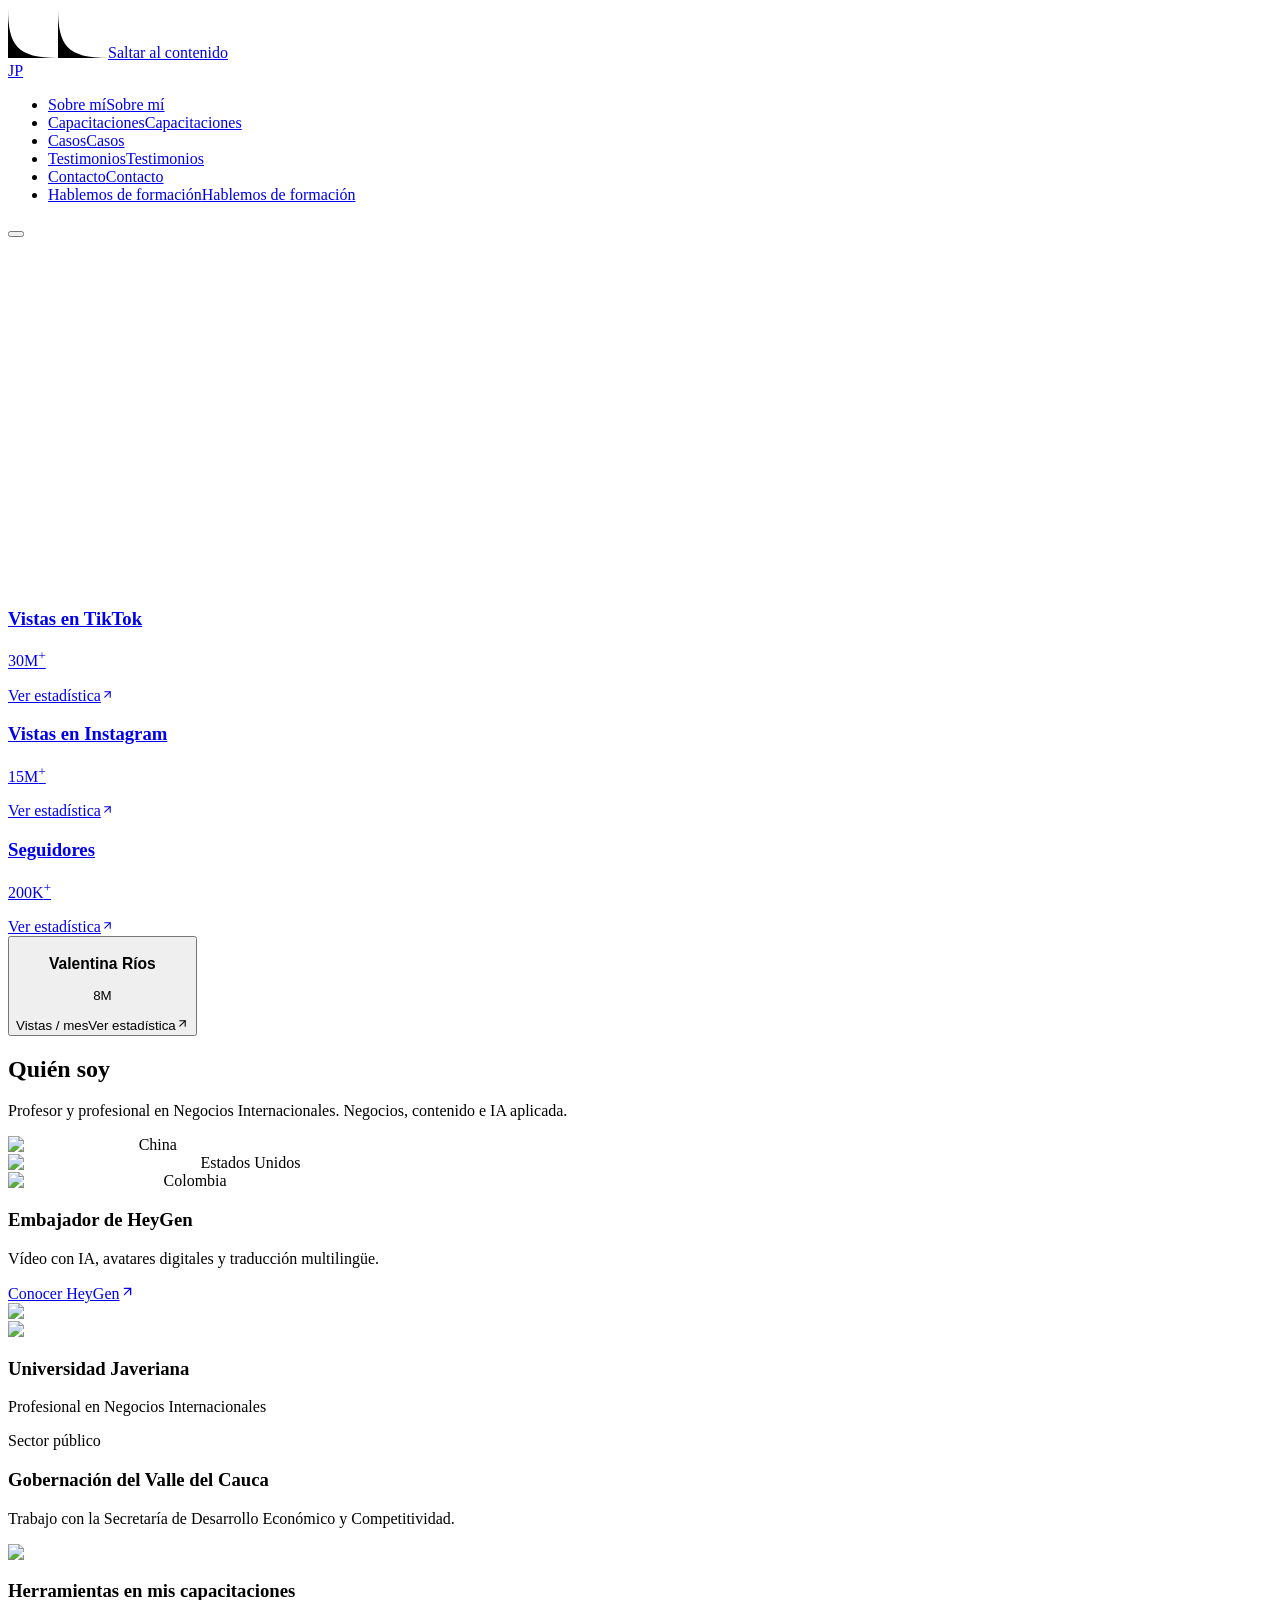
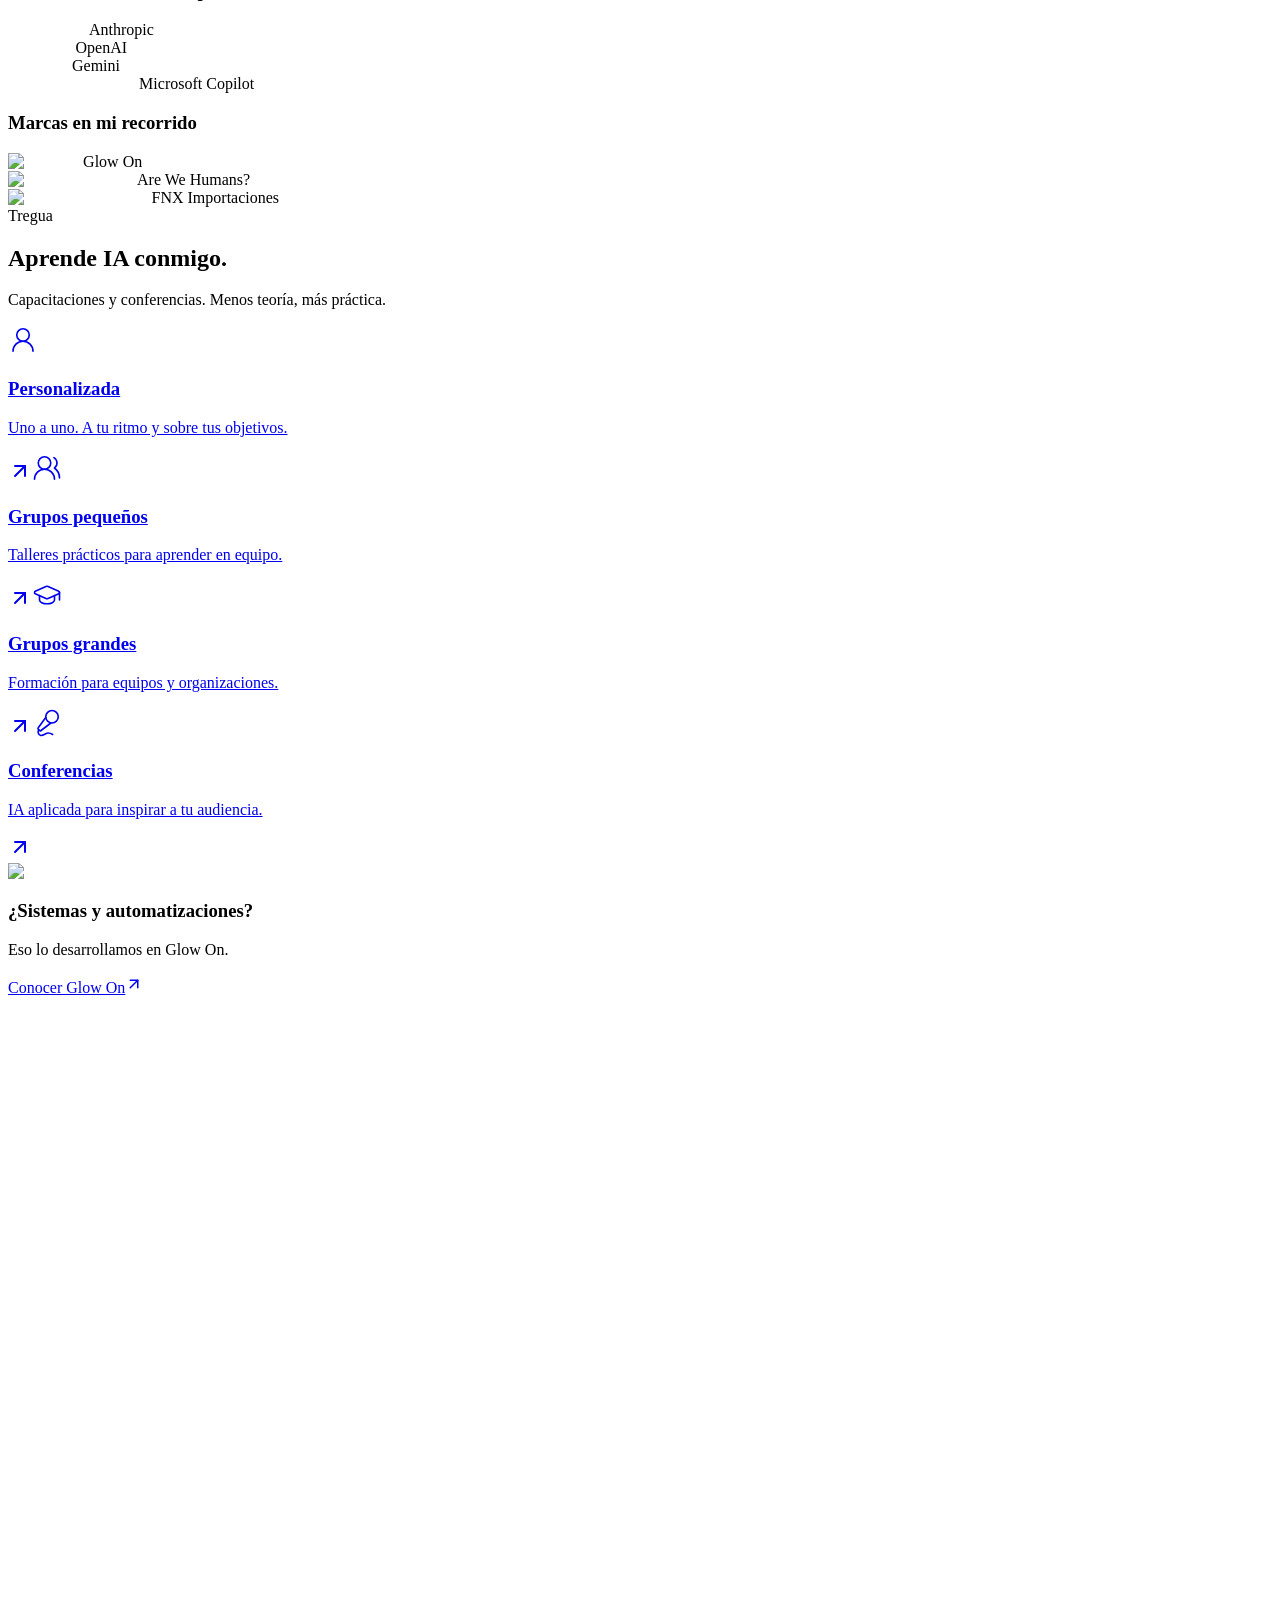
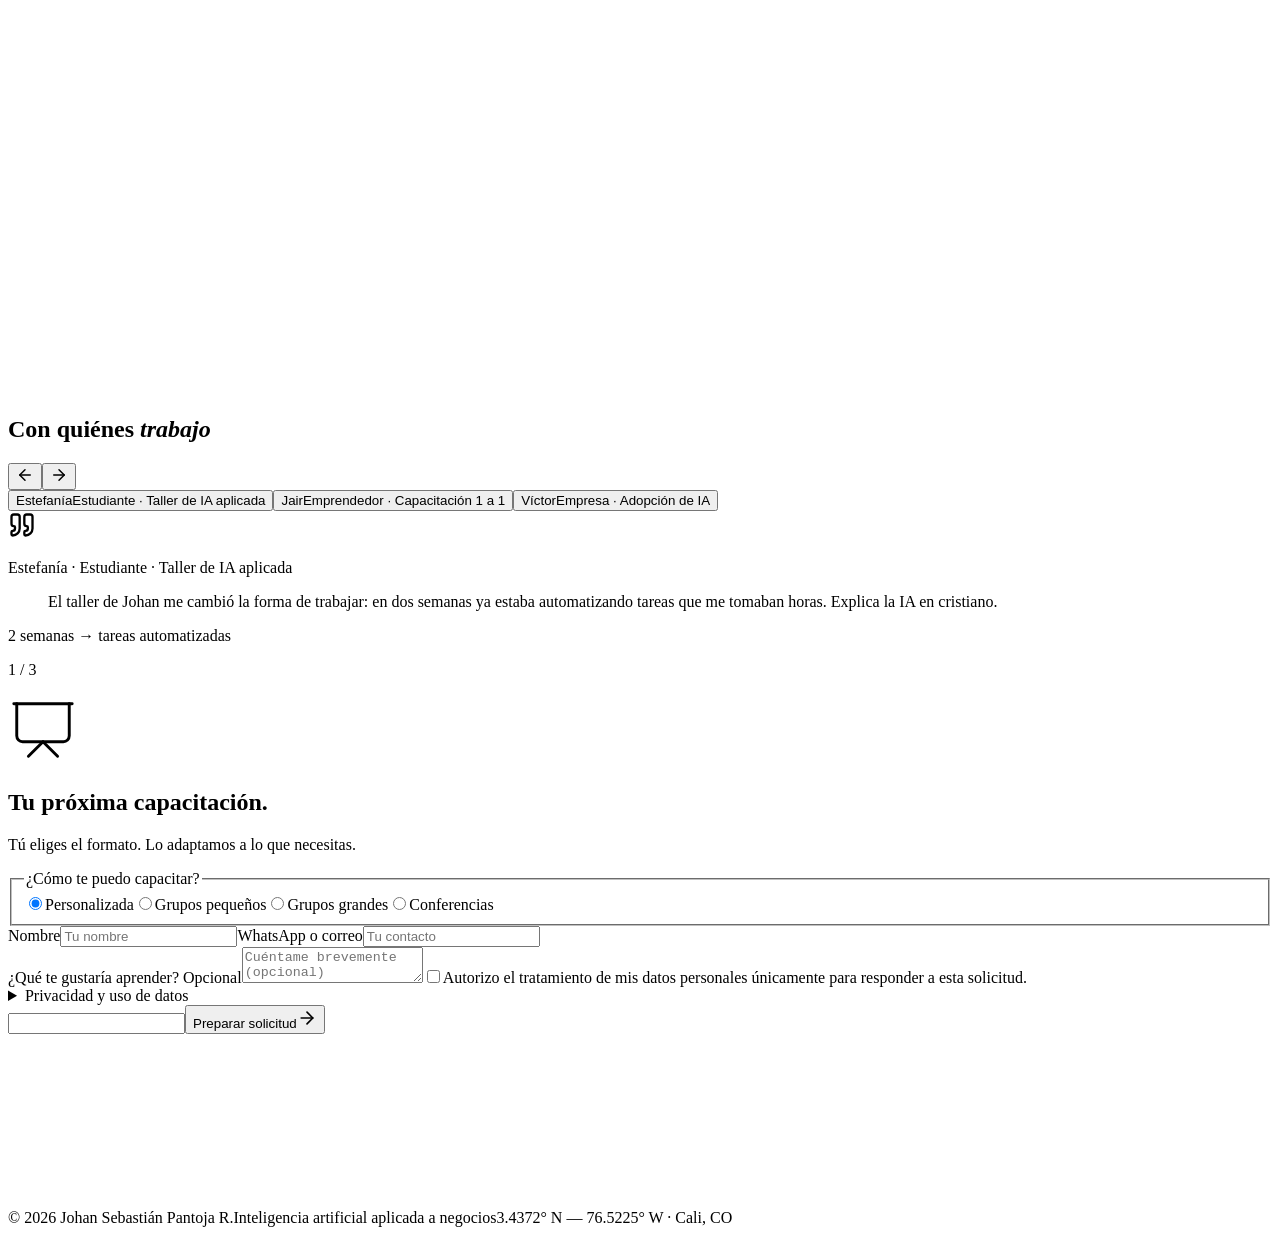
==== commit e7d85bca: "feat(portafolio): sumar Gobernación del Valle y Secretaría de Desarrollo" ====
--- a/docs/index.html
+++ b/docs/index.html
@@ -1 +1 @@
-<!DOCTYPE html><html lang="es"><head><meta charSet="utf-8"/><meta name="viewport" content="width=device-width, initial-scale=1, maximum-scale=5"/><link rel="preload" href="/portafolio/_next/static/media/797e433ab948586e-s.p.0r6juujl39pe6.woff2" as="font" crossorigin="" type="font/woff2"/><link rel="preload" href="/portafolio/_next/static/media/b67966e0b83b2cd0-s.p.0fuf3937kiol3.woff2" as="font" crossorigin="" type="font/woff2"/><link rel="preload" href="/portafolio/_next/static/media/caa3a2e1cccd8315-s.p.0wgildi0cnwt9.woff2" as="font" crossorigin="" type="font/woff2"/><link rel="preload" as="image" href="/portafolio/johan-portrait.webp"/><link rel="preload" as="image" href="/portafolio/webinar.jpg"/><link rel="preload" as="image" href="/portafolio/rosita.jpg"/><link rel="stylesheet" href="/portafolio/_next/static/chunks/07m5v4c6_6wei.css" data-precedence="next"/><link rel="preload" as="script" fetchPriority="low" href="/portafolio/_next/static/chunks/31qp8jfkw0x2h.js"/><script src="/portafolio/_next/static/chunks/1dg_leq58ffxo.js" async=""></script><script src="/portafolio/_next/static/chunks/209aaqjv6z8gh.js" async=""></script><script src="/portafolio/_next/static/chunks/turbopack-34hzvq6t98-v6.js" async=""></script><script src="/portafolio/_next/static/chunks/2-fw2e336fy_i.js" async=""></script><script src="/portafolio/_next/static/chunks/42dlqs7znsvw_.js" async=""></script><script src="/portafolio/_next/static/chunks/3p32xjgx2c_v4.js" async=""></script><meta name="next-size-adjust" content=""/><meta name="theme-color" content="#0a0a0a"/><title>Johan Pantoja — Capacitaciones y conferencias en IA</title><meta name="description" content="Johan Pantoja — profesor y conferencista en inteligencia artificial. Capacitaciones personalizadas, para grupos y conferencias. Embajador de HeyGen. Cali, Colombia."/><link rel="author" href="https://sebasjpr.github.io/portafolio"/><meta name="author" content="Johan Sebastián Pantoja R."/><link rel="manifest" href="/portafolio/site.webmanifest"/><meta name="keywords" content="Johan Pantoja,Inteligencia Artificial,Agentes de IA,Automatización de procesos,Capacitación en IA,Segundo cerebro,Cali,Colombia"/><meta name="creator" content="Johan Sebastián Pantoja R."/><meta name="publisher" content="Johan Pantoja"/><meta name="robots" content="noindex, nofollow"/><meta name="googlebot" content="noindex, nofollow, max-video-preview:-1, max-image-preview:large, max-snippet:-1"/><link rel="canonical" href="https://sebasjpr.github.io/portafolio/"/><meta property="og:title" content="Johan Pantoja — Capacitaciones en IA"/><meta property="og:description" content="Johan Pantoja — profesor y conferencista en inteligencia artificial. Capacitaciones personalizadas, para grupos y conferencias. Embajador de HeyGen. Cali, Colombia."/><meta property="og:url" content="https://sebasjpr.github.io/portafolio"/><meta property="og:site_name" content="Johan Pantoja"/><meta property="og:locale" content="es_CO"/><meta property="og:image" content="https://sebasjpr.github.io/portafolio/portafolio/johan-og.jpg"/><meta property="og:image:width" content="1200"/><meta property="og:image:height" content="630"/><meta property="og:image:alt" content="Johan Sebastián Pantoja R."/><meta property="og:type" content="website"/><meta name="twitter:card" content="summary_large_image"/><meta name="twitter:creator" content="@jspantoja"/><meta name="twitter:title" content="Johan Pantoja — Capacitaciones en IA"/><meta name="twitter:description" content="Johan Pantoja — profesor y conferencista en inteligencia artificial. Capacitaciones personalizadas, para grupos y conferencias. Embajador de HeyGen. Cali, Colombia."/><meta name="twitter:image" content="https://sebasjpr.github.io/portafolio/portafolio/johan-og.jpg"/><link rel="icon" href="/portafolio/icon.svg"/><script src="/portafolio/_next/static/chunks/0cz1d0mv5g_q7.js" noModule=""></script></head><body class="Sms4YG_variable FlyLvG_variable YBKb9q_variable min-h-screen bg-background font-sans text-foreground antialiased"><div hidden=""><!--$--><!--/$--></div><div class="site-frame site-frame--top" aria-hidden="true"></div><div class="site-frame site-frame--left" aria-hidden="true"></div><div class="site-frame site-frame--right" aria-hidden="true"></div><svg class="site-corner site-corner--top-left" width="50" height="50" viewBox="0 0 50 50" fill="none" xmlns="http://www.w3.org/2000/svg" aria-hidden="true"><path d="M5.50871e-06 0C-0.00788227 37.3001 8.99616 50.0116 50 50H5.50871e-06V0Z" fill="currentColor"></path></svg><svg class="site-corner site-corner--top-right" width="50" height="50" viewBox="0 0 50 50" fill="none" xmlns="http://www.w3.org/2000/svg" aria-hidden="true"><path d="M5.50871e-06 0C-0.00788227 37.3001 8.99616 50.0116 50 50H5.50871e-06V0Z" fill="currentColor"></path></svg><a href="#main-content" class="skip-to-content">Saltar al contenido</a><div class="johan-pill-container" data-pill-nav="true"><nav class="johan-pill-nav" aria-label="Principal"><a href="#top" aria-label="Johan Pantoja · Inicio" class="focus-ring johan-pill-logo"><span aria-hidden="true">JP</span></a><div class="johan-pill-items"><ul class="johan-pill-list"><li><a href="#sobre-mi" class="focus-ring johan-pill  "><span class="hover-circle" aria-hidden="true"></span><span class="label-stack"><span class="pill-label">Sobre mí</span><span class="pill-label-hover" aria-hidden="true">Sobre mí</span></span></a></li><li><a href="#servicios" class="focus-ring johan-pill  "><span class="hover-circle" aria-hidden="true"></span><span class="label-stack"><span class="pill-label">Capacitaciones</span><span class="pill-label-hover" aria-hidden="true">Capacitaciones</span></span></a></li><li><a href="#casos" class="focus-ring johan-pill  "><span class="hover-circle" aria-hidden="true"></span><span class="label-stack"><span class="pill-label">Casos</span><span class="pill-label-hover" aria-hidden="true">Casos</span></span></a></li><li><a href="#testimonios" class="focus-ring johan-pill  "><span class="hover-circle" aria-hidden="true"></span><span class="label-stack"><span class="pill-label">Testimonios</span><span class="pill-label-hover" aria-hidden="true">Testimonios</span></span></a></li><li><a href="#contacto" class="focus-ring johan-pill  "><span class="hover-circle" aria-hidden="true"></span><span class="label-stack"><span class="pill-label">Contacto</span><span class="pill-label-hover" aria-hidden="true">Contacto</span></span></a></li><li><a href="https://wa.me/573012268929?text=Hola%20Johan%2C%20quiero%20conocer%20tus%20capacitaciones%20de%20IA" target="_blank" rel="noopener noreferrer" class="focus-ring johan-pill  is-cta"><span class="hover-circle" aria-hidden="true"></span><span class="label-stack"><span class="pill-label">Hablemos de formación</span><span class="pill-label-hover" aria-hidden="true">Hablemos de formación</span></span></a></li></ul></div><button type="button" class="focus-ring johan-pill-toggle" aria-expanded="false" aria-controls="mobile-menu" aria-label="Abrir menú"><span aria-hidden="true" class="hamburger-line"></span><span aria-hidden="true" class="hamburger-line"></span></button></nav><div id="mobile-menu" class="johan-pill-menu" hidden="" inert=""><ul><li><a href="#sobre-mi" class="focus-ring ">Sobre mí</a></li><li><a href="#servicios" class="focus-ring ">Capacitaciones</a></li><li><a href="#casos" class="focus-ring ">Casos</a></li><li><a href="#testimonios" class="focus-ring ">Testimonios</a></li><li><a href="#contacto" class="focus-ring ">Contacto</a></li><li><a href="https://wa.me/573012268929?text=Hola%20Johan%2C%20quiero%20conocer%20tus%20capacitaciones%20de%20IA" target="_blank" rel="noopener noreferrer" class="focus-ring is-cta">Hablemos de formación</a></li></ul></div></div><main id="main-content" class="flex flex-1 flex-col"><section id="top" class="bg-navy text-navy-ink relative isolate w-full overflow-hidden"><div class="relative isolate overflow-hidden"><div aria-hidden="true" class="pointer-events-none absolute inset-0"><canvas class="h-full w-full"></canvas></div><div class="relative z-10 h-full"><div class="relative z-10 mx-auto w-full max-w-275 px-6 pt-36 pb-20 sm:px-10 sm:pt-44 sm:pb-28"><div class="grid grid-cols-1 items-center gap-12 md:grid-cols-2 md:gap-8"><div class="flex flex-col gap-5" style="opacity:0;transform:translateY(12px)"><p class="text-navy-ink/70 flex items-center gap-2.5 font-mono text-[11px] tracking-[0.2em] uppercase"><span aria-hidden="true" class="bg-accent h-2 w-2 rounded-full"></span>Johan Pantoja — Profesor y conferencista</p><h1 class="text-navy-ink font-serif text-[2.75rem] leading-[1.02] tracking-tight md:text-[3rem] lg:text-[4rem]"><span class="block">Aprende IA.</span><span class="block"><em class="text-navy-ink italic">Úsala de verdad.</em></span></h1><p class="text-navy-ink/75 max-w-[42ch] text-[18px] leading-[1.5] tracking-tight sm:text-[20px]"><span>Capacitaciones y conferencias para </span><strong class="text-navy-ink font-medium">personas, equipos y marcas</strong><span>. IA práctica, sin complicaciones.</span></p><div class="mt-2 flex flex-wrap items-center gap-3"><a href="#reserva" class="focus-ring group bg-accent text-navy-deep hover:bg-accent-hover inline-flex items-center gap-2 rounded-xl px-5 py-3 text-sm font-medium transition-colors">Quiero capacitarme<svg xmlns="http://www.w3.org/2000/svg" width="24" height="24" viewBox="0 0 24 24" fill="none" stroke="currentColor" stroke-width="2" stroke-linecap="round" stroke-linejoin="round" class="lucide lucide-arrow-right h-4 w-4 transition-transform duration-300 group-hover:translate-x-0.5" aria-hidden="true"><path d="M5 12h14"></path><path d="m12 5 7 7-7 7"></path></svg></a><a href="#casos" class="focus-ring border-navy-ink/20 text-navy-ink hover:border-navy-ink/50 inline-flex items-center gap-2 rounded-xl border px-5 py-3 text-sm font-medium transition-colors">Ver casos con resultados</a></div><p class="text-navy-ink/60 mt-2 flex items-center gap-2 text-[13px]"><span aria-hidden="true" class="h-1.5 w-1.5 rounded-full bg-[#7fc99b]"></span>+30M de vistas orgánicas · respuesta en menos de 24h</p></div><div class="flex justify-stretch md:justify-end" style="transform-origin:center;opacity:0;filter:blur(20px);transform:scale(0.7)"><div class="border-navy-ink/10 bg-navy-mid/30 relative aspect-[4/3] w-full overflow-hidden rounded-4xl border p-1.5 shadow-2xl md:max-w-105"><div class="relative h-full w-full overflow-hidden rounded-[1.6rem]"><div role="button" tabindex="0" aria-label="Retrato de Johan Pantoja — profesor y conferencista" style="position:relative;width:100%;height:100%"><img alt="Retrato de Johan Pantoja — profesor y conferencista" draggable="false" decoding="async" data-nimg="fill" class="absolute inset-0 h-full w-full select-none object-cover" style="position:absolute;height:100%;width:100%;left:0;top:0;right:0;bottom:0;color:transparent" src="/portafolio/johan-portrait.webp"/></div></div></div></div></div></div></div></div></section><section id="metricas" aria-label="Resultados" class="border-foreground/15 bg-background border-y"><div class="mx-auto grid max-w-275 grid-cols-2 gap-px lg:grid-cols-4"><a data-metric="true" href="https://linkedin.com/in/jspantoja" target="_blank" rel="noopener noreferrer" class="focus-ring block h-full text-left hover:bg-muted/60"><div class="flex h-full flex-col gap-5 px-6 py-8 sm:px-8 sm:py-10"><h3 class="min-h-14 text-xl leading-tight font-medium sm:text-2xl">Vistas en TikTok</h3><p class="font-serif text-[clamp(2.8rem,6vw,4rem)] leading-none tracking-tight">30M<sup class="ml-1 text-[0.4em]">+</sup></p><span class="text-foreground/70 mt-auto inline-flex items-center gap-1 pt-2 text-xs">Ver estadística<svg xmlns="http://www.w3.org/2000/svg" width="13" height="13" viewBox="0 0 24 24" fill="none" stroke="currentColor" stroke-width="2" stroke-linecap="round" stroke-linejoin="round" class="lucide lucide-arrow-up-right" aria-hidden="true"><path d="M7 7h10v10"></path><path d="M7 17 17 7"></path></svg></span></div></a><a data-metric="true" href="https://linkedin.com/in/jspantoja" target="_blank" rel="noopener noreferrer" class="focus-ring block h-full text-left hover:bg-muted/60"><div class="flex h-full flex-col gap-5 px-6 py-8 sm:px-8 sm:py-10"><h3 class="min-h-14 text-xl leading-tight font-medium sm:text-2xl">Vistas en Instagram</h3><p class="font-serif text-[clamp(2.8rem,6vw,4rem)] leading-none tracking-tight">15M<sup class="ml-1 text-[0.4em]">+</sup></p><span class="text-foreground/70 mt-auto inline-flex items-center gap-1 pt-2 text-xs">Ver estadística<svg xmlns="http://www.w3.org/2000/svg" width="13" height="13" viewBox="0 0 24 24" fill="none" stroke="currentColor" stroke-width="2" stroke-linecap="round" stroke-linejoin="round" class="lucide lucide-arrow-up-right" aria-hidden="true"><path d="M7 7h10v10"></path><path d="M7 17 17 7"></path></svg></span></div></a><a data-metric="true" href="https://linkedin.com/in/jspantoja" target="_blank" rel="noopener noreferrer" class="focus-ring block h-full text-left hover:bg-muted/60"><div class="flex h-full flex-col gap-5 px-6 py-8 sm:px-8 sm:py-10"><h3 class="min-h-14 text-xl leading-tight font-medium sm:text-2xl">Seguidores</h3><p class="font-serif text-[clamp(2.8rem,6vw,4rem)] leading-none tracking-tight">200K<sup class="ml-1 text-[0.4em]">+</sup></p><span class="text-foreground/70 mt-auto inline-flex items-center gap-1 pt-2 text-xs">Ver estadística<svg xmlns="http://www.w3.org/2000/svg" width="13" height="13" viewBox="0 0 24 24" fill="none" stroke="currentColor" stroke-width="2" stroke-linecap="round" stroke-linejoin="round" class="lucide lucide-arrow-up-right" aria-hidden="true"><path d="M7 7h10v10"></path><path d="M7 17 17 7"></path></svg></span></div></a><button data-metric="true" type="button" aria-label="Ver estadística de Valentina Ríos" class="focus-ring block h-full text-left hover:bg-muted/60"><div class="flex h-full flex-col gap-5 px-6 py-8 sm:px-8 sm:py-10"><h3 class="min-h-14 text-xl leading-tight font-medium sm:text-2xl">Valentina Ríos</h3><p class="font-serif text-[clamp(2.8rem,6vw,4rem)] leading-none tracking-tight">8M</p><span class="text-foreground/75 text-base">Vistas / mes</span><span class="text-foreground/70 mt-auto inline-flex items-center gap-1 pt-2 text-xs">Ver estadística<svg xmlns="http://www.w3.org/2000/svg" width="13" height="13" viewBox="0 0 24 24" fill="none" stroke="currentColor" stroke-width="2" stroke-linecap="round" stroke-linejoin="round" class="lucide lucide-arrow-up-right" aria-hidden="true"><path d="M7 7h10v10"></path><path d="M7 17 17 7"></path></svg></span></div></button></div></section><section id="sobre-mi" class="bg-background w-full"><div class="mx-auto max-w-275 px-6 py-20 sm:px-10 sm:py-24"><div class="flex flex-col justify-between gap-6 md:flex-row md:items-end"><div><h2 class="font-serif text-5xl tracking-tight sm:text-6xl">Quién soy</h2><p class="text-foreground/80 mt-5 max-w-[42ch] text-xl leading-relaxed">Profesor y profesional en Negocios Internacionales. Negocios, contenido e IA aplicada.</p></div><div aria-label="Países donde he estado" class="flex flex-wrap gap-5"><div class="flex flex-col items-center gap-2"><img alt="Bandera de China" loading="lazy" width="42" height="28" decoding="async" data-nimg="1" class="h-7 w-[42px] rounded-sm object-contain" style="color:transparent" src="/portafolio/brands/cn.svg"/><span class="text-foreground/75 text-xs">China</span></div><div class="flex flex-col items-center gap-2"><img alt="Bandera de Estados Unidos" loading="lazy" width="42" height="28" decoding="async" data-nimg="1" class="h-7 w-[42px] rounded-sm object-contain" style="color:transparent" src="/portafolio/brands/us.svg"/><span class="text-foreground/75 text-xs">Estados Unidos</span></div><div class="flex flex-col items-center gap-2"><img alt="Bandera de Colombia" loading="lazy" width="42" height="28" decoding="async" data-nimg="1" class="h-7 w-[42px] rounded-sm object-contain" style="color:transparent" src="/portafolio/brands/co.svg"/><span class="text-foreground/75 text-xs">Colombia</span></div></div></div><div class="mt-10 grid gap-8 md:grid-cols-[1.15fr_1fr]"><div data-heygen-feature="true" aria-label="Perfil profesional" class="flex items-center gap-5 rounded-3xl bg-[#fafafa] p-6 text-[#0a0a0a] sm:p-7"><div class="min-w-0 flex-1"><h3 class="font-serif text-[clamp(1.6rem,3vw,2rem)] leading-tight">Embajador de HeyGen</h3><p class="mt-3 text-sm leading-relaxed text-black/75">Vídeo con IA, avatares digitales y traducción multilingüe.</p><a href="https://www.heygen.com/" target="_blank" rel="noopener noreferrer" class="mt-4 inline-flex items-center gap-1 text-sm font-semibold underline underline-offset-4 focus-visible:outline-black">Conocer HeyGen<svg xmlns="http://www.w3.org/2000/svg" width="15" height="15" viewBox="0 0 24 24" fill="none" stroke="currentColor" stroke-width="2" stroke-linecap="round" stroke-linejoin="round" class="lucide lucide-arrow-up-right" aria-hidden="true"><path d="M7 7h10v10"></path><path d="M7 17 17 7"></path></svg></a></div><img alt="HeyGen" loading="lazy" width="241" height="143" decoding="async" data-nimg="1" class="h-auto w-[95px] shrink-0 sm:w-[125px]" style="color:transparent" src="/portafolio/heygen-logo.svg"/></div><div data-education="true" class="border-foreground/15 flex items-center gap-6 border-y py-6 md:border-y-0"><img alt="Pontificia Universidad Javeriana" loading="lazy" width="281" height="352" decoding="async" data-nimg="1" class="h-auto w-[92px] shrink-0 sm:w-[105px]" style="color:transparent" src="/portafolio/brands/javeriana.png"/><div><h3 class="font-serif text-2xl leading-tight">Universidad Javeriana</h3><p class="text-foreground/75 mt-3 text-base leading-relaxed">Profesional en Negocios Internacionales</p></div></div></div><div class="border-foreground/15 mt-12 border-t pt-8"><h3 class="text-xl font-medium">Herramientas en mis capacitaciones</h3><div data-training-tools="true" class="mt-7 grid grid-cols-2 gap-x-6 gap-y-7 sm:grid-cols-4"><div class="flex items-center gap-3"><img alt="Anthropic" loading="lazy" width="42" height="42" decoding="async" data-nimg="1" class="h-10 w-10 shrink-0 object-contain" style="color:transparent;filter:grayscale(1) brightness(0) invert(1)" src="/portafolio/brands/anthropic.svg"/><span class="text-sm font-medium sm:text-base">Anthropic</span></div><div class="flex items-center gap-3"><img alt="OpenAI" loading="lazy" width="42" height="42" decoding="async" data-nimg="1" class="h-10 w-10 shrink-0 object-contain" style="color:transparent;filter:grayscale(1) brightness(0) invert(1)" src="/portafolio/brands/openai.svg"/><span class="text-sm font-medium sm:text-base">OpenAI</span></div><div class="flex items-center gap-3"><img alt="Gemini" loading="lazy" width="42" height="42" decoding="async" data-nimg="1" class="h-10 w-10 shrink-0 object-contain" style="color:transparent;filter:grayscale(1) brightness(0) invert(1)" src="/portafolio/brands/gemini.svg"/><span class="text-sm font-medium sm:text-base">Gemini</span></div><div class="flex items-center gap-3"><img alt="Microsoft Copilot" loading="lazy" width="42" height="42" decoding="async" data-nimg="1" class="h-10 w-10 shrink-0 object-contain" style="color:transparent;filter:grayscale(1) brightness(0) invert(1)" src="/portafolio/brands/copilot.svg"/><span class="text-sm font-medium sm:text-base">Microsoft Copilot</span></div></div></div><div class="border-foreground/15 mt-12 border-t pt-8"><h3 class="text-xl font-medium">Marcas en mi recorrido</h3><div data-career-brands="true" class="mt-7 grid grid-cols-2 items-center gap-x-8 gap-y-8 sm:grid-cols-4"><div class="flex min-h-28 flex-col items-center justify-center gap-3"><img alt="Glow On" loading="lazy" width="160" height="70" decoding="async" data-nimg="1" class="h-16 w-36 object-contain" style="color:transparent" src="/portafolio/brands/glow-on.png"/><span class="text-foreground/75 text-xs">Glow On</span></div><div class="flex min-h-28 flex-col items-center justify-center gap-3"><img alt="Are We Humans?" loading="lazy" width="160" height="70" decoding="async" data-nimg="1" class="h-16 w-36 object-contain" style="color:transparent" src="/portafolio/brands/awh.png"/><span class="text-foreground/75 text-xs">Are We Humans?</span></div><div class="flex min-h-28 flex-col items-center justify-center gap-3"><img alt="FNX Importaciones" loading="lazy" width="160" height="70" decoding="async" data-nimg="1" class="h-16 w-36 object-contain" style="color:transparent" src="/portafolio/brands/fnx.png"/><span class="text-foreground/75 text-xs">FNX Importaciones</span></div><div class="flex min-h-28 flex-col items-center justify-center gap-3"><span class="font-serif text-4xl">Tregua</span></div></div></div></div></section><section id="servicios" class="bg-muted/40 w-full"><div class="mx-auto max-w-275 px-6 py-20 sm:px-10 sm:py-24"><h2 class="max-w-[20ch] font-serif text-5xl leading-[1.08] tracking-tight sm:text-6xl">Aprende IA conmigo.</h2><p class="text-foreground/75 mt-5 max-w-[45ch] text-xl leading-relaxed">Capacitaciones y conferencias. Menos teoría, más práctica.</p><div class="border-foreground/15 mt-10 border-t"><a data-training-offering="true" href="#reserva" class="focus-ring group border-foreground/15 grid grid-cols-[40px_1fr_24px] items-center gap-4 border-b py-6 sm:grid-cols-[48px_1fr_1fr_28px] sm:gap-6 sm:py-8"><svg xmlns="http://www.w3.org/2000/svg" width="30" height="30" viewBox="0 0 24 24" fill="none" stroke="currentColor" stroke-width="1.3" stroke-linecap="round" stroke-linejoin="round" class="lucide lucide-user-round text-foreground/70" aria-hidden="true"><circle cx="12" cy="8" r="5"></circle><path d="M20 21a8 8 0 0 0-16 0"></path></svg><h3 class="font-serif text-2xl leading-tight sm:text-3xl">Personalizada</h3><p class="text-foreground/70 col-start-2 text-base leading-relaxed sm:col-auto">Uno a uno. A tu ritmo y sobre tus objetivos.</p><svg xmlns="http://www.w3.org/2000/svg" width="24" height="24" viewBox="0 0 24 24" fill="none" stroke="currentColor" stroke-width="2" stroke-linecap="round" stroke-linejoin="round" class="lucide lucide-arrow-up-right col-start-3 row-start-1 transition-transform group-hover:translate-x-1 group-hover:-translate-y-1 sm:col-auto sm:row-auto" aria-hidden="true"><path d="M7 7h10v10"></path><path d="M7 17 17 7"></path></svg></a><a data-training-offering="true" href="#reserva" class="focus-ring group border-foreground/15 grid grid-cols-[40px_1fr_24px] items-center gap-4 border-b py-6 sm:grid-cols-[48px_1fr_1fr_28px] sm:gap-6 sm:py-8"><svg xmlns="http://www.w3.org/2000/svg" width="30" height="30" viewBox="0 0 24 24" fill="none" stroke="currentColor" stroke-width="1.3" stroke-linecap="round" stroke-linejoin="round" class="lucide lucide-users-round text-foreground/70" aria-hidden="true"><path d="M18 21a8 8 0 0 0-16 0"></path><circle cx="10" cy="8" r="5"></circle><path d="M22 20c0-3.37-2-6.5-4-8a5 5 0 0 0-.45-8.3"></path></svg><h3 class="font-serif text-2xl leading-tight sm:text-3xl">Grupos pequeños</h3><p class="text-foreground/70 col-start-2 text-base leading-relaxed sm:col-auto">Talleres prácticos para aprender en equipo.</p><svg xmlns="http://www.w3.org/2000/svg" width="24" height="24" viewBox="0 0 24 24" fill="none" stroke="currentColor" stroke-width="2" stroke-linecap="round" stroke-linejoin="round" class="lucide lucide-arrow-up-right col-start-3 row-start-1 transition-transform group-hover:translate-x-1 group-hover:-translate-y-1 sm:col-auto sm:row-auto" aria-hidden="true"><path d="M7 7h10v10"></path><path d="M7 17 17 7"></path></svg></a><a data-training-offering="true" href="#reserva" class="focus-ring group border-foreground/15 grid grid-cols-[40px_1fr_24px] items-center gap-4 border-b py-6 sm:grid-cols-[48px_1fr_1fr_28px] sm:gap-6 sm:py-8"><svg xmlns="http://www.w3.org/2000/svg" width="30" height="30" viewBox="0 0 24 24" fill="none" stroke="currentColor" stroke-width="1.3" stroke-linecap="round" stroke-linejoin="round" class="lucide lucide-graduation-cap text-foreground/70" aria-hidden="true"><path d="M21.42 10.922a1 1 0 0 0-.019-1.838L12.83 5.18a2 2 0 0 0-1.66 0L2.6 9.08a1 1 0 0 0 0 1.832l8.57 3.908a2 2 0 0 0 1.66 0z"></path><path d="M22 10v6"></path><path d="M6 12.5V16a6 3 0 0 0 12 0v-3.5"></path></svg><h3 class="font-serif text-2xl leading-tight sm:text-3xl">Grupos grandes</h3><p class="text-foreground/70 col-start-2 text-base leading-relaxed sm:col-auto">Formación para equipos y organizaciones.</p><svg xmlns="http://www.w3.org/2000/svg" width="24" height="24" viewBox="0 0 24 24" fill="none" stroke="currentColor" stroke-width="2" stroke-linecap="round" stroke-linejoin="round" class="lucide lucide-arrow-up-right col-start-3 row-start-1 transition-transform group-hover:translate-x-1 group-hover:-translate-y-1 sm:col-auto sm:row-auto" aria-hidden="true"><path d="M7 7h10v10"></path><path d="M7 17 17 7"></path></svg></a><a data-training-offering="true" href="#reserva" class="focus-ring group border-foreground/15 grid grid-cols-[40px_1fr_24px] items-center gap-4 border-b py-6 sm:grid-cols-[48px_1fr_1fr_28px] sm:gap-6 sm:py-8"><svg xmlns="http://www.w3.org/2000/svg" width="30" height="30" viewBox="0 0 24 24" fill="none" stroke="currentColor" stroke-width="1.3" stroke-linecap="round" stroke-linejoin="round" class="lucide lucide-mic-vocal text-foreground/70" aria-hidden="true"><path d="m11 7.601-5.994 8.19a1 1 0 0 0 .1 1.298l.817.818a1 1 0 0 0 1.314.087L15.09 12"></path><path d="M16.5 21.174C15.5 20.5 14.372 20 13 20c-2.058 0-3.928 2.356-6 2-2.072-.356-2.775-3.369-1.5-4.5"></path><circle cx="16" cy="7" r="5"></circle></svg><h3 class="font-serif text-2xl leading-tight sm:text-3xl">Conferencias</h3><p class="text-foreground/70 col-start-2 text-base leading-relaxed sm:col-auto">IA aplicada para inspirar a tu audiencia.</p><svg xmlns="http://www.w3.org/2000/svg" width="24" height="24" viewBox="0 0 24 24" fill="none" stroke="currentColor" stroke-width="2" stroke-linecap="round" stroke-linejoin="round" class="lucide lucide-arrow-up-right col-start-3 row-start-1 transition-transform group-hover:translate-x-1 group-hover:-translate-y-1 sm:col-auto sm:row-auto" aria-hidden="true"><path d="M7 7h10v10"></path><path d="M7 17 17 7"></path></svg></a></div><div data-glowon-services="true" class="border-foreground/15 bg-background mt-12 flex flex-col gap-6 rounded-3xl border p-7 sm:flex-row sm:items-center sm:gap-8"><img alt="Glow On" loading="lazy" width="150" height="95" decoding="async" data-nimg="1" class="h-20 w-32 shrink-0 object-contain" style="color:transparent" src="/portafolio/brands/glow-on.png"/><div class="flex-1"><h3 class="text-xl font-medium">¿Sistemas y automatizaciones?</h3><p class="text-foreground/75 mt-2 text-base">Eso lo desarrollamos en Glow On.</p></div><a href="https://glowonagency.netlify.app/" target="_blank" rel="noopener noreferrer" class="focus-ring inline-flex w-fit items-center gap-2 text-base font-medium underline underline-offset-4">Conocer Glow On<svg xmlns="http://www.w3.org/2000/svg" width="18" height="18" viewBox="0 0 24 24" fill="none" stroke="currentColor" stroke-width="2" stroke-linecap="round" stroke-linejoin="round" class="lucide lucide-arrow-up-right" aria-hidden="true"><path d="M7 7h10v10"></path><path d="M7 17 17 7"></path></svg></a></div></div></section><section id="casos" class="bg-muted relative w-full"><div class="mx-auto w-full max-w-275 px-6 py-20 sm:px-10 sm:py-28"><div class="flex flex-col gap-5" style="opacity:0;transform:translateY(12px)"><h2 class="text-foreground font-serif text-[2.5rem] leading-[1.05] tracking-tight md:text-[3rem]">Casos <em class="text-accent italic">de estudio</em></h2><p class="text-foreground/65 max-w-[40ch] text-[17px] leading-[1.5] tracking-tight">Problema, solución y resultado de sistemas reales de IA.</p></div><div class="mt-12 grid grid-cols-1 gap-6 sm:grid-cols-2 lg:grid-cols-3"><div class="sm:col-span-2 lg:col-span-1" style="opacity:0;transform:translateY(12px)"><button type="button" aria-label="Ver caso: Valentina Ríos — influencer virtual generada con IA" class="group focus-ring border-foreground/8 bg-background flex w-full cursor-pointer flex-col overflow-hidden rounded-3xl border text-left shadow-sm transition-transform duration-300 hover:-translate-y-1"><div class="relative aspect-[4/3] w-full overflow-hidden"><video src="/portafolio/valentina-loop.mp4" poster="/portafolio/valentina.jpg" autoPlay="" muted="" loop="" playsInline="" aria-hidden="true" tabindex="-1" class="h-full w-full object-cover" style="object-position:center 18%"></video><span class="border-foreground/10 bg-background/80 text-foreground/80 absolute top-3 left-3 rounded-lg border px-2.5 py-1 font-mono text-[10px] tracking-[0.12em] uppercase backdrop-blur-sm">Influencer virtual</span></div><div class="flex flex-1 flex-col gap-1.5 p-4"><div class="flex items-baseline justify-between gap-3"><h3 class="text-foreground text-[17px] leading-[1.2] font-medium tracking-tight"><span>Valentina Ríos</span></h3><span class="text-accent font-mono text-[11px] tracking-[0.08em] whitespace-nowrap">8M vistas/mes</span></div><p class="border-foreground/10 text-foreground/55 border-t border-dashed pt-2 font-mono text-[12px]">8M/mes · 100% IA</p></div></button></div><div class="" style="opacity:0;transform:translateY(12px)"><button type="button" aria-label="Ver caso: Taller de implementación de IA" class="group focus-ring border-foreground/8 bg-background flex w-full cursor-pointer flex-col overflow-hidden rounded-3xl border text-left shadow-sm transition-transform duration-300 hover:-translate-y-1"><div class="relative aspect-[4/3] w-full overflow-hidden"><img alt="Taller de implementación de IA" decoding="async" data-nimg="fill" class="object-cover" style="position:absolute;height:100%;width:100%;left:0;top:0;right:0;bottom:0;object-position:center 34%;color:transparent" src="/portafolio/webinar.jpg"/><span class="border-foreground/10 bg-background/80 text-foreground/80 absolute top-3 left-3 rounded-lg border px-2.5 py-1 font-mono text-[10px] tracking-[0.12em] uppercase backdrop-blur-sm">Capacitación</span></div><div class="flex flex-1 flex-col gap-1.5 p-4"><div class="flex items-baseline justify-between gap-3"><h3 class="text-foreground text-[17px] leading-[1.2] font-medium tracking-tight"><span>Taller de implementación de IA</span></h3><span class="text-accent font-mono text-[11px] tracking-[0.08em] whitespace-nowrap">Negocios reales</span></div><p class="border-foreground/10 text-foreground/55 border-t border-dashed pt-2 font-mono text-[12px]">100% salen con plan</p></div></button></div><div class="" style="opacity:0;transform:translateY(12px)"><button type="button" aria-label="Ver caso: ROSITA — asistente de IA con memoria" class="group focus-ring border-foreground/8 bg-background flex w-full cursor-pointer flex-col overflow-hidden rounded-3xl border text-left shadow-sm transition-transform duration-300 hover:-translate-y-1"><div class="relative aspect-[4/3] w-full overflow-hidden"><img alt="ROSITA — asistente de IA con memoria" decoding="async" data-nimg="fill" class="object-cover" style="position:absolute;height:100%;width:100%;left:0;top:0;right:0;bottom:0;object-position:center 24%;color:transparent" src="/portafolio/rosita.jpg"/><span class="border-foreground/10 bg-background/80 text-foreground/80 absolute top-3 left-3 rounded-lg border px-2.5 py-1 font-mono text-[10px] tracking-[0.12em] uppercase backdrop-blur-sm">Sistema de conocimiento</span></div><div class="flex flex-1 flex-col gap-1.5 p-4"><div class="flex items-baseline justify-between gap-3"><h3 class="text-foreground text-[17px] leading-[1.2] font-medium tracking-tight"><span>ROSITA</span></h3><span class="text-accent font-mono text-[11px] tracking-[0.08em] whitespace-nowrap">Siempre activa</span></div><p class="border-foreground/10 text-foreground/55 border-t border-dashed pt-2 font-mono text-[12px]">Asistente 24/7</p></div></button></div><div class="" style="opacity:0;transform:translateY(12px)"><button type="button" aria-label="Ver caso: Agentes de IA para negocios" class="group focus-ring border-foreground/8 bg-background flex w-full cursor-pointer flex-col overflow-hidden rounded-3xl border text-left shadow-sm transition-transform duration-300 hover:-translate-y-1"><div class="relative aspect-[4/3] w-full overflow-hidden"><img alt="Agentes de IA para negocios" loading="lazy" decoding="async" data-nimg="fill" class="object-cover" style="position:absolute;height:100%;width:100%;left:0;top:0;right:0;bottom:0;object-position:center 40%;color:transparent" src="/portafolio/agentes-v3.webp"/><span class="border-foreground/10 bg-background/80 text-foreground/80 absolute top-3 left-3 rounded-lg border px-2.5 py-1 font-mono text-[10px] tracking-[0.12em] uppercase backdrop-blur-sm">Automatización</span></div><div class="flex flex-1 flex-col gap-1.5 p-4"><div class="flex items-baseline justify-between gap-3"><h3 class="text-foreground text-[17px] leading-[1.2] font-medium tracking-tight"><span>Agentes para negocios</span></h3><span class="text-accent font-mono text-[11px] tracking-[0.08em] whitespace-nowrap">Bots + flujos</span></div><p class="border-foreground/10 text-foreground/55 border-t border-dashed pt-2 font-mono text-[12px]">Horas ahorradas/semana</p></div></button></div><div class="" style="opacity:0;transform:translateY(12px)"><button type="button" aria-label="Ver caso: Glow On — marketing y contenido con IA" class="group focus-ring border-foreground/8 bg-background flex w-full cursor-pointer flex-col overflow-hidden rounded-3xl border text-left shadow-sm transition-transform duration-300 hover:-translate-y-1"><div class="relative aspect-[4/3] w-full overflow-hidden"><img alt="Glow On — marketing y contenido con IA" loading="lazy" decoding="async" data-nimg="fill" class="object-cover" style="position:absolute;height:100%;width:100%;left:0;top:0;right:0;bottom:0;object-position:center 30%;color:transparent" src="/portafolio/glowon-v3.webp"/><span class="border-foreground/10 bg-background/80 text-foreground/80 absolute top-3 left-3 rounded-lg border px-2.5 py-1 font-mono text-[10px] tracking-[0.12em] uppercase backdrop-blur-sm">Growth</span></div><div class="flex flex-1 flex-col gap-1.5 p-4"><div class="flex items-baseline justify-between gap-3"><h3 class="text-foreground text-[17px] leading-[1.2] font-medium tracking-tight"><span>Glow On</span></h3><span class="text-accent font-mono text-[11px] tracking-[0.08em] whitespace-nowrap">3 mercados</span></div><p class="border-foreground/10 text-foreground/55 border-t border-dashed pt-2 font-mono text-[12px]">Estrategia con IA</p></div></button></div><div class="" style="opacity:0;transform:translateY(12px)"><button type="button" aria-label="Ver caso: Segundo cerebro — conocimiento organizado" class="group focus-ring border-foreground/8 bg-background flex w-full cursor-pointer flex-col overflow-hidden rounded-3xl border text-left shadow-sm transition-transform duration-300 hover:-translate-y-1"><div class="relative aspect-[4/3] w-full overflow-hidden"><img alt="Segundo cerebro — conocimiento organizado" loading="lazy" decoding="async" data-nimg="fill" class="object-cover" style="position:absolute;height:100%;width:100%;left:0;top:0;right:0;bottom:0;object-position:center 45%;color:transparent" src="/portafolio/cerebro-v3.webp"/><span class="border-foreground/10 bg-background/80 text-foreground/80 absolute top-3 left-3 rounded-lg border px-2.5 py-1 font-mono text-[10px] tracking-[0.12em] uppercase backdrop-blur-sm">Conocimiento</span></div><div class="flex flex-1 flex-col gap-1.5 p-4"><div class="flex items-baseline justify-between gap-3"><h3 class="text-foreground text-[17px] leading-[1.2] font-medium tracking-tight"><span>Segundo cerebro</span></h3><span class="text-accent font-mono text-[11px] tracking-[0.08em] whitespace-nowrap">Obsidian</span></div><p class="border-foreground/10 text-foreground/55 border-t border-dashed pt-2 font-mono text-[12px]">Todo conectado</p></div></button></div></div></div></section><section id="testimonios" class="relative w-full bg-background"><div class="mx-auto w-full max-w-275 px-6 py-20 sm:px-10 sm:py-28"><div class="flex flex-wrap items-end justify-between gap-6"><h2 class="font-serif text-[2.5rem] leading-[1.05] tracking-tight md:text-[3rem]">Con quiénes <em>trabajo</em></h2><div class="flex gap-2"><button type="button" aria-label="Testimonio anterior" class="focus-ring inline-flex h-11 w-11 items-center justify-center rounded-full border border-foreground/20 hover:bg-muted"><svg xmlns="http://www.w3.org/2000/svg" width="18" height="18" viewBox="0 0 24 24" fill="none" stroke="currentColor" stroke-width="2" stroke-linecap="round" stroke-linejoin="round" class="lucide lucide-arrow-left" aria-hidden="true"><path d="m12 19-7-7 7-7"></path><path d="M19 12H5"></path></svg></button><button type="button" aria-label="Testimonio siguiente" class="focus-ring inline-flex h-11 w-11 items-center justify-center rounded-full border border-foreground/20 hover:bg-muted"><svg xmlns="http://www.w3.org/2000/svg" width="18" height="18" viewBox="0 0 24 24" fill="none" stroke="currentColor" stroke-width="2" stroke-linecap="round" stroke-linejoin="round" class="lucide lucide-arrow-right" aria-hidden="true"><path d="M5 12h14"></path><path d="m12 5 7 7-7 7"></path></svg></button></div></div><div class="mt-10 grid gap-8 md:grid-cols-[200px_1fr] md:gap-16"><div class="flex flex-wrap gap-2 md:flex-col" aria-label="Seleccionar testimonio"><button type="button" aria-pressed="true" class="focus-ring flex flex-col rounded-xl border px-4 py-3 text-left border-foreground/40 bg-muted"><span class="text-sm font-medium">Estefanía</span><span class="mt-1 hidden max-w-[24ch] text-xs leading-relaxed text-foreground/65 md:block">Estudiante · Taller de IA aplicada</span></button><button type="button" aria-pressed="false" class="focus-ring flex flex-col rounded-xl border px-4 py-3 text-left border-transparent hover:border-foreground/20"><span class="text-sm font-medium">Jair</span><span class="mt-1 hidden max-w-[24ch] text-xs leading-relaxed text-foreground/65 md:block">Emprendedor · Capacitación 1 a 1</span></button><button type="button" aria-pressed="false" class="focus-ring flex flex-col rounded-xl border px-4 py-3 text-left border-transparent hover:border-foreground/20"><span class="text-sm font-medium">Víctor</span><span class="mt-1 hidden max-w-[24ch] text-xs leading-relaxed text-foreground/65 md:block">Empresa · Adopción de IA</span></button></div><div tabindex="0" role="group" aria-label="Testimonios: usa las flechas para cambiar" class="focus-ring min-h-72" style="touch-action:pan-y"><div data-testimonial-active="Estefanía" style="opacity:1;filter:blur(0px);transform:none"><svg xmlns="http://www.w3.org/2000/svg" width="28" height="28" viewBox="0 0 24 24" fill="none" stroke="currentColor" stroke-width="2" stroke-linecap="round" stroke-linejoin="round" class="lucide lucide-quote mb-5 text-foreground/40" aria-hidden="true"><path d="M16 3a2 2 0 0 0-2 2v6a2 2 0 0 0 2 2 1 1 0 0 1 1 1v1a2 2 0 0 1-2 2 1 1 0 0 0-1 1v2a1 1 0 0 0 1 1 6 6 0 0 0 6-6V5a2 2 0 0 0-2-2z"></path><path d="M5 3a2 2 0 0 0-2 2v6a2 2 0 0 0 2 2 1 1 0 0 1 1 1v1a2 2 0 0 1-2 2 1 1 0 0 0-1 1v2a1 1 0 0 0 1 1 6 6 0 0 0 6-6V5a2 2 0 0 0-2-2z"></path></svg><p class="mb-4 text-xs leading-relaxed text-foreground/65 md:hidden">Estefanía<!-- --> · <!-- -->Estudiante · Taller de IA aplicada</p><blockquote class="max-w-[36ch] font-serif text-[clamp(1.4rem,2.8vw,2rem)] leading-[1.45] tracking-tight">El taller de Johan me cambió la forma de trabajar: en dos semanas ya estaba automatizando tareas que me tomaban horas. Explica la IA en cristiano.</blockquote><div class="mt-7 flex flex-wrap items-baseline justify-between gap-4 border-t border-foreground/15 pt-5"><p class="text-sm text-foreground/75">2 semanas → tareas automatizadas</p><p class="text-xs text-foreground/60">1<!-- --> / <!-- -->3</p></div></div></div></div></div></section><section id="reserva" class="bg-muted/40 w-full"><div class="mx-auto grid max-w-275 gap-10 px-6 py-20 sm:px-10 sm:py-24 md:grid-cols-[0.85fr_1.15fr] md:gap-14"><div><svg xmlns="http://www.w3.org/2000/svg" width="70" height="70" viewBox="0 0 24 24" fill="none" stroke="currentColor" stroke-width="1" stroke-linecap="round" stroke-linejoin="round" class="lucide lucide-presentation text-foreground/60 mb-7" aria-hidden="true"><path d="M2 3h20"></path><path d="M21 3v11a2 2 0 0 1-2 2H5a2 2 0 0 1-2-2V3"></path><path d="m7 21 5-5 5 5"></path></svg><h2 class="max-w-[12ch] font-serif text-5xl leading-[1.08] tracking-tight sm:text-6xl">Tu próxima capacitación.</h2><p class="text-foreground/80 mt-6 max-w-[24ch] text-2xl leading-relaxed">Tú eliges el formato. Lo adaptamos a lo que necesitas.</p></div><form data-training-form="true" noValidate="" class="flex flex-col gap-6"><fieldset><legend class="mb-5 text-2xl leading-tight font-medium">¿Cómo te puedo capacitar?</legend><div class="grid grid-cols-2 gap-3"><label class="relative cursor-pointer"><input type="radio" class="peer sr-only" name="tema" checked="" value="Personalizada"/><span class="border-foreground/20 peer-checked:border-foreground peer-checked:bg-foreground peer-checked:text-background peer-focus-visible:outline-foreground flex min-h-20 items-center rounded-2xl border px-4 py-4 text-lg leading-tight font-medium peer-focus-visible:outline-2 peer-focus-visible:outline-offset-4 sm:text-xl">Personalizada</span></label><label class="relative cursor-pointer"><input type="radio" class="peer sr-only" name="tema" value="Grupos pequeños"/><span class="border-foreground/20 peer-checked:border-foreground peer-checked:bg-foreground peer-checked:text-background peer-focus-visible:outline-foreground flex min-h-20 items-center rounded-2xl border px-4 py-4 text-lg leading-tight font-medium peer-focus-visible:outline-2 peer-focus-visible:outline-offset-4 sm:text-xl">Grupos pequeños</span></label><label class="relative cursor-pointer"><input type="radio" class="peer sr-only" name="tema" value="Grupos grandes"/><span class="border-foreground/20 peer-checked:border-foreground peer-checked:bg-foreground peer-checked:text-background peer-focus-visible:outline-foreground flex min-h-20 items-center rounded-2xl border px-4 py-4 text-lg leading-tight font-medium peer-focus-visible:outline-2 peer-focus-visible:outline-offset-4 sm:text-xl">Grupos grandes</span></label><label class="relative cursor-pointer"><input type="radio" class="peer sr-only" name="tema" value="Conferencias"/><span class="border-foreground/20 peer-checked:border-foreground peer-checked:bg-foreground peer-checked:text-background peer-focus-visible:outline-foreground flex min-h-20 items-center rounded-2xl border px-4 py-4 text-lg leading-tight font-medium peer-focus-visible:outline-2 peer-focus-visible:outline-offset-4 sm:text-xl">Conferencias</span></label></div></fieldset><div class="grid gap-5 sm:grid-cols-2"><label class="flex flex-col gap-2 text-sm font-medium">Nombre<input id="rNombre" placeholder="Tu nombre" autoComplete="name" maxLength="120" required="" class="focus-ring w-full rounded-xl border border-foreground/20 bg-muted px-4 py-3.5 text-base text-foreground placeholder:text-foreground/65" name="nombre"/></label><label class="flex flex-col gap-2 text-sm font-medium">WhatsApp o correo<input id="rContacto" placeholder="Tu contacto" maxLength="160" required="" class="focus-ring w-full rounded-xl border border-foreground/20 bg-muted px-4 py-3.5 text-base text-foreground placeholder:text-foreground/65" name="contacto"/></label></div><label class="flex flex-col gap-2 text-sm font-medium">¿Qué te gustaría aprender? <span class="sr-only">Opcional</span><textarea id="rMensaje" name="mensaje" placeholder="Cuéntame brevemente (opcional)" maxLength="500" rows="2" class="focus-ring w-full rounded-xl border border-foreground/20 bg-muted px-4 py-3.5 text-base text-foreground placeholder:text-foreground/65"></textarea></label><label class="text-foreground/80 flex cursor-pointer items-start gap-3 text-sm leading-relaxed"><input type="checkbox" required="" class="mt-1 h-4 w-4 shrink-0 accent-white" name="consent"/>Autorizo el tratamiento de mis datos personales únicamente para responder a esta solicitud.</label><details class="text-foreground/75 text-sm"><summary class="w-fit cursor-pointer">Privacidad y uso de datos</summary><p class="mt-3 leading-relaxed">Uso tus datos solo para responder a esta solicitud. Tú eliges abrir WhatsApp para enviarla. Puedes solicitar su eliminación (Ley 1581 de 2012, Colombia).</p></details><input type="text" tabindex="-1" autoComplete="off" aria-hidden="true" class="absolute -left-[9999px] h-0 w-0 opacity-0" name="website"/><button type="submit" class="focus-ring bg-foreground text-background flex items-center justify-center gap-3 rounded-xl px-6 py-4 text-lg font-semibold">Preparar solicitud<svg xmlns="http://www.w3.org/2000/svg" width="20" height="20" viewBox="0 0 24 24" fill="none" stroke="currentColor" stroke-width="2" stroke-linecap="round" stroke-linejoin="round" class="lucide lucide-arrow-right" aria-hidden="true"><path d="M5 12h14"></path><path d="m12 5 7 7-7 7"></path></svg></button></form></div></section><section id="contacto" class="relative isolate w-full overflow-hidden bg-navy text-navy-ink"><div data-floating-lines="true" aria-hidden="true" class="pointer-events-none absolute inset-0 z-0 opacity-70" style="mix-blend-mode:screen"></div><div class="relative z-10 mx-auto w-full max-w-275 px-6 py-24 sm:px-10 sm:py-32"><div class="flex flex-col gap-6" style="opacity:0;transform:translateY(12px)"><h2 class="font-serif text-[clamp(3rem,9vw,5.5rem)] leading-[0.95] tracking-tight text-navy-ink">Hablemos de<br/><em class="italic text-navy-ink">tu capacitación.</em></h2><p class="max-w-[42ch] text-[15px] leading-[1.6] text-navy-ink/75">Cuéntame qué quieres aprender. Encontramos el formato ideal para ti o tu equipo.</p></div><div style="opacity:0;transform:translateY(12px)"><div class="mt-12 flex flex-wrap items-center gap-6"><a href="https://wa.me/573012268929?text=Hola%20Johan%2C%20quiero%20conocer%20tus%20capacitaciones%20de%20IA" target="_blank" rel="noopener noreferrer" class="focus-ring inline-flex items-center gap-2.5 border-b border-transparent pb-1 text-[14.5px] text-navy-ink/85 transition-colors hover:border-navy-ink/50 hover:text-navy-ink"><span aria-hidden="true" class="text-navy-ink">✆</span>WhatsApp — <!-- -->+57 301 226 8929</a><a href="https://linkedin.com/in/jspantoja" target="_blank" rel="noopener noreferrer" class="focus-ring inline-flex items-center gap-2.5 border-b border-transparent pb-1 text-[14.5px] text-navy-ink/85 transition-colors hover:border-navy-ink/50 hover:text-navy-ink"><span aria-hidden="true" class="font-semibold text-navy-ink">in</span>LinkedIn — /in/jspantoja</a></div><a href="https://wa.me/573012268929?text=Hola%20Johan%2C%20quiero%20conocer%20tus%20capacitaciones%20de%20IA" target="_blank" rel="noopener noreferrer" class="focus-ring group mt-10 inline-flex items-center gap-2 rounded-xl bg-accent px-6 py-3.5 text-sm font-medium text-navy-deep transition-colors hover:bg-accent-hover">Solicitar capacitación<svg xmlns="http://www.w3.org/2000/svg" width="24" height="24" viewBox="0 0 24 24" fill="none" stroke="currentColor" stroke-width="2" stroke-linecap="round" stroke-linejoin="round" class="lucide lucide-arrow-right h-4 w-4 transition-transform duration-300 group-hover:translate-x-0.5" aria-hidden="true"><path d="M5 12h14"></path><path d="m12 5 7 7-7 7"></path></svg></a></div></div></section></main><footer class="border-t border-navy-ink/10 bg-navy-deep"><div class="mx-auto flex w-full max-w-275 flex-wrap items-center justify-between gap-4 px-6 py-8 text-[12px] text-navy-ink/55 sm:px-10"><span>© 2026 Johan Sebastián Pantoja R.</span><span>Inteligencia artificial aplicada a negocios</span><span>3.4372° N — 76.5225° W · Cali, CO</span></div></footer><!--$--><!--/$--><script id="_R_">(globalThis["TURBOPACK"] || (globalThis["TURBOPACK"] = [])).push({"otherChunks":["static/chunks/31qp8jfkw0x2h.js","static/chunks/1dg_leq58ffxo.js","static/chunks/209aaqjv6z8gh.js"],"runtimeModuleIds":[94553]});</script><script src="/portafolio/_next/static/chunks/31qp8jfkw0x2h.js" async=""></script><script>(self.__next_f=self.__next_f||[]).push([0])</script><script>self.__next_f.push([1,"1:\"$Sreact.fragment\"\n2:\"/portafolio/_next/static/chunks/2-fw2e336fy_i.js\"\n3:\"/portafolio/_next/static/chunks/42dlqs7znsvw_.js\"\n4:I[70591,[\"$2\",\"$3\"],\"Providers\"]\n5:I[6809,[\"$2\",\"$3\"],\"Nav\"]\n6:I[39756,[\"$2\",\"$3\"],\"default\"]\n7:I[37457,[\"$2\",\"$3\"],\"default\"]\n9:\"/portafolio/_next/static/chunks/3p32xjgx2c_v4.js\"\na:I[50966,[\"$2\",\"$3\",\"$9\"],\"Portfolio\"]\nb:I[97367,[\"$2\",\"$3\"],\"OutletBoundary\"]\nc:\"$Sreact.suspense\"\ne:\"ViewportBoundary\"\nf:I[97367,[\"$2\",\"$3\"],\"$e\"]\n11:\"MetadataBoundary\"\n12:I[97367,[\"$2\",\"$3\"],\"$11\"]\n14:I[68027,[\"$2\",\"$3\"],\"default\",1]\n:HL[\"/portafolio/_next/static/chunks/07m5v4c6_6wei.css\",\"style\"]\n:HL[\"/portafolio/_next/static/media/797e433ab948586e-s.p.0r6juujl39pe6.woff2\",\"font\",{\"crossOrigin\":\"\",\"type\":\"font/woff2\"}]\n:HL[\"/portafolio/_next/static/media/b67966e0b83b2cd0-s.p.0fuf3937kiol3.woff2\",\"font\",{\"crossOrigin\":\"\",\"type\":\"font/woff2\"}]\n:HL[\"/portafolio/_next/static/media/caa3a2e1cccd8315-s.p.0wgildi0cnwt9.woff2\",\"font\",{\"crossOrigin\":\"\",\"type\":\"font/woff2\"}]\n8:[[\"children\",{\"s\":\"__PAGE__\",\"h\":512,\"d\":{\"r\":[\"$\",\"$1\",\"c\",{\"children\":[[\"$\",\"$La\",null,{}],[[\"$\",\"script\",\"script-0\",{\"src\":\"/portafolio/_next/static/chunks/3p32xjgx2c_v4.js\",\"async\":true,\"nonce\":\"$undefined\"}]],[\"$\",\"$Lb\",null,{\"children\":[\"$\",\"$c\",null,{\"name\":\"Next.MetadataOutlet\",\"children\":\"$@d\"}]}]]}],\"p\":false,\"v\":null}}]]\n"])</script><script>self.__next_f.push([1,"0:{\"P\":null,\"c\":[\"\",\"\"],\"q\":\"\",\"i\":false,\"t\":{\"t\":{\"s\":\"\",\"h\":528,\"d\":{\"r\":[\"$\",\"$1\",\"c\",{\"children\":[[[\"$\",\"link\",\"0\",{\"rel\":\"stylesheet\",\"href\":\"/portafolio/_next/static/chunks/07m5v4c6_6wei.css\",\"precedence\":\"next\",\"crossOrigin\":\"$undefined\",\"nonce\":\"$undefined\"}],[\"$\",\"script\",\"script-0\",{\"src\":\"/portafolio/_next/static/chunks/2-fw2e336fy_i.js\",\"async\":true,\"nonce\":\"$undefined\"}],[\"$\",\"script\",\"script-1\",{\"src\":\"/portafolio/_next/static/chunks/42dlqs7znsvw_.js\",\"async\":true,\"nonce\":\"$undefined\"}]],[\"$\",\"html\",null,{\"lang\":\"es\",\"children\":[\"$\",\"body\",null,{\"className\":\"Sms4YG_variable FlyLvG_variable YBKb9q_variable min-h-screen bg-background font-sans text-foreground antialiased\",\"children\":[\"$\",\"$L4\",null,{\"children\":[[\"$\",\"div\",null,{\"className\":\"site-frame site-frame--top\",\"aria-hidden\":\"true\"}],[\"$\",\"div\",null,{\"className\":\"site-frame site-frame--left\",\"aria-hidden\":\"true\"}],[\"$\",\"div\",null,{\"className\":\"site-frame site-frame--right\",\"aria-hidden\":\"true\"}],[\"$\",\"svg\",null,{\"className\":\"site-corner site-corner--top-left\",\"width\":\"50\",\"height\":\"50\",\"viewBox\":\"0 0 50 50\",\"fill\":\"none\",\"xmlns\":\"http://www.w3.org/2000/svg\",\"aria-hidden\":\"true\",\"children\":[\"$\",\"path\",null,{\"d\":\"M5.50871e-06 0C-0.00788227 37.3001 8.99616 50.0116 50 50H5.50871e-06V0Z\",\"fill\":\"currentColor\"}]}],[\"$\",\"svg\",null,{\"className\":\"site-corner site-corner--top-right\",\"width\":\"50\",\"height\":\"50\",\"viewBox\":\"0 0 50 50\",\"fill\":\"none\",\"xmlns\":\"http://www.w3.org/2000/svg\",\"aria-hidden\":\"true\",\"children\":[\"$\",\"path\",null,{\"d\":\"M5.50871e-06 0C-0.00788227 37.3001 8.99616 50.0116 50 50H5.50871e-06V0Z\",\"fill\":\"currentColor\"}]}],[\"$\",\"a\",null,{\"href\":\"#main-content\",\"className\":\"skip-to-content\",\"children\":\"Saltar al contenido\"}],[\"$\",\"$L5\",null,{}],[\"$\",\"$L6\",null,{\"parallelRouterKey\":\"children\",\"error\":\"$undefined\",\"errorStyles\":\"$undefined\",\"errorScripts\":\"$undefined\",\"template\":[\"$\",\"$L7\",null,{}],\"templateStyles\":\"$undefined\",\"templateScripts\":\"$undefined\",\"notFound\":[[[\"$\",\"title\",null,{\"children\":\"404: This page could not be found.\"}],[\"$\",\"div\",null,{\"style\":{\"fontFamily\":\"system-ui,\\\"Segoe UI\\\",Roboto,Helvetica,Arial,sans-serif,\\\"Apple Color Emoji\\\",\\\"Segoe UI Emoji\\\"\",\"height\":\"100vh\",\"textAlign\":\"center\",\"display\":\"flex\",\"flexDirection\":\"column\",\"alignItems\":\"center\",\"justifyContent\":\"center\"},\"children\":[\"$\",\"div\",null,{\"children\":[[\"$\",\"style\",null,{\"dangerouslySetInnerHTML\":{\"__html\":\"body{color:#000;background:#fff;margin:0}.next-error-h1{border-right:1px solid rgba(0,0,0,.3)}@media (prefers-color-scheme:dark){body{color:#fff;background:#000}.next-error-h1{border-right:1px solid rgba(255,255,255,.3)}}\"}}],[\"$\",\"h1\",null,{\"className\":\"next-error-h1\",\"style\":{\"display\":\"inline-block\",\"margin\":\"0 20px 0 0\",\"padding\":\"0 23px 0 0\",\"fontSize\":24,\"fontWeight\":500,\"verticalAlign\":\"top\",\"lineHeight\":\"49px\"},\"children\":404}],[\"$\",\"div\",null,{\"style\":{\"display\":\"inline-block\"},\"children\":[\"$\",\"h2\",null,{\"style\":{\"fontSize\":14,\"fontWeight\":400,\"lineHeight\":\"49px\",\"margin\":0},\"children\":\"This page could not be found.\"}]}]]}]}]],[]],\"forbidden\":\"$undefined\",\"unauthorized\":\"$undefined\"}]]}]}]}]]}],\"p\":false,\"v\":null},\"c\":\"$Q8\"},\"h\":{\"r\":[\"$\",\"$1\",\"h\",{\"children\":[null,[\"$\",\"$Lf\",null,{\"children\":\"$L10\"}],[\"$\",\"$L12\",null,{\"children\":[[\"$\",\"div\",null,{\"hidden\":true,\"children\":[\"$\",\"$c\",null,{\"name\":\"Next.Metadata\",\"children\":\"$L13\"}]}],null]}],[\"$\",\"meta\",null,{\"name\":\"next-size-adjust\",\"content\":\"\"}]]}],\"p\":false,\"v\":null}},\"m\":\"$undefined\",\"G\":[\"$14\",[[\"$\",\"link\",\"0\",{\"rel\":\"stylesheet\",\"href\":\"/portafolio/_next/static/chunks/07m5v4c6_6wei.css\",\"precedence\":\"next\",\"crossOrigin\":\"$undefined\",\"nonce\":\"$undefined\"}]]],\"S\":true,\"r\":\"$undefined\",\"s\":\"$undefined\",\"a\":\"$undefined\",\"l\":\"$undefined\",\"p\":\"$undefined\",\"d\":\"$undefined\",\"b\":\"nzKcVSLVI_jQlXCKWJGlN\"}\n"])</script><script>self.__next_f.push([1,"10:[[\"$\",\"meta\",\"0\",{\"charSet\":\"utf-8\"}],[\"$\",\"meta\",\"1\",{\"name\":\"viewport\",\"content\":\"width=device-width, initial-scale=1, maximum-scale=5\"}],[\"$\",\"meta\",\"2\",{\"name\":\"theme-color\",\"content\":\"#0a0a0a\"}]]\n"])</script><script>self.__next_f.push([1,"15:I[27201,[\"$2\",\"$3\"],\"IconMark\"]\nd:null\n"])</script><script>self.__next_f.push([1,"13:[[\"$\",\"title\",\"0\",{\"children\":\"Johan Pantoja — Capacitaciones y conferencias en IA\"}],[\"$\",\"meta\",\"1\",{\"name\":\"description\",\"content\":\"Johan Pantoja — profesor y conferencista en inteligencia artificial. Capacitaciones personalizadas, para grupos y conferencias. Embajador de HeyGen. Cali, Colombia.\"}],[\"$\",\"link\",\"2\",{\"rel\":\"author\",\"href\":\"https://sebasjpr.github.io/portafolio\"}],[\"$\",\"meta\",\"3\",{\"name\":\"author\",\"content\":\"Johan Sebastián Pantoja R.\"}],[\"$\",\"link\",\"4\",{\"rel\":\"manifest\",\"href\":\"/portafolio/site.webmanifest\",\"crossOrigin\":\"$undefined\"}],[\"$\",\"meta\",\"5\",{\"name\":\"keywords\",\"content\":\"Johan Pantoja,Inteligencia Artificial,Agentes de IA,Automatización de procesos,Capacitación en IA,Segundo cerebro,Cali,Colombia\"}],[\"$\",\"meta\",\"6\",{\"name\":\"creator\",\"content\":\"Johan Sebastián Pantoja R.\"}],[\"$\",\"meta\",\"7\",{\"name\":\"publisher\",\"content\":\"Johan Pantoja\"}],[\"$\",\"meta\",\"8\",{\"name\":\"robots\",\"content\":\"noindex, nofollow\"}],[\"$\",\"meta\",\"9\",{\"name\":\"googlebot\",\"content\":\"noindex, nofollow, max-video-preview:-1, max-image-preview:large, max-snippet:-1\"}],[\"$\",\"link\",\"10\",{\"rel\":\"canonical\",\"href\":\"https://sebasjpr.github.io/portafolio/\"}],[\"$\",\"meta\",\"11\",{\"property\":\"og:title\",\"content\":\"Johan Pantoja — Capacitaciones en IA\"}],[\"$\",\"meta\",\"12\",{\"property\":\"og:description\",\"content\":\"Johan Pantoja — profesor y conferencista en inteligencia artificial. Capacitaciones personalizadas, para grupos y conferencias. Embajador de HeyGen. Cali, Colombia.\"}],[\"$\",\"meta\",\"13\",{\"property\":\"og:url\",\"content\":\"https://sebasjpr.github.io/portafolio\"}],[\"$\",\"meta\",\"14\",{\"property\":\"og:site_name\",\"content\":\"Johan Pantoja\"}],[\"$\",\"meta\",\"15\",{\"property\":\"og:locale\",\"content\":\"es_CO\"}],[\"$\",\"meta\",\"16\",{\"property\":\"og:image\",\"content\":\"https://sebasjpr.github.io/portafolio/portafolio/johan-og.jpg\"}],[\"$\",\"meta\",\"17\",{\"property\":\"og:image:width\",\"content\":\"1200\"}],[\"$\",\"meta\",\"18\",{\"property\":\"og:image:height\",\"content\":\"630\"}],[\"$\",\"meta\",\"19\",{\"property\":\"og:image:alt\",\"content\":\"Johan Sebastián Pantoja R.\"}],[\"$\",\"meta\",\"20\",{\"property\":\"og:type\",\"content\":\"website\"}],[\"$\",\"meta\",\"21\",{\"name\":\"twitter:card\",\"content\":\"summary_large_image\"}],[\"$\",\"meta\",\"22\",{\"name\":\"twitter:creator\",\"content\":\"@jspantoja\"}],[\"$\",\"meta\",\"23\",{\"name\":\"twitter:title\",\"content\":\"Johan Pantoja — Capacitaciones en IA\"}],[\"$\",\"meta\",\"24\",{\"name\":\"twitter:description\",\"content\":\"Johan Pantoja — profesor y conferencista en inteligencia artificial. Capacitaciones personalizadas, para grupos y conferencias. Embajador de HeyGen. Cali, Colombia.\"}],[\"$\",\"meta\",\"25\",{\"name\":\"twitter:image\",\"content\":\"https://sebasjpr.github.io/portafolio/portafolio/johan-og.jpg\"}],[\"$\",\"link\",\"26\",{\"rel\":\"icon\",\"href\":\"/portafolio/icon.svg\"}],[\"$\",\"$L15\",\"27\",{}]]\n"])</script></body></html>+<!DOCTYPE html><html lang="es"><head><meta charSet="utf-8"/><meta name="viewport" content="width=device-width, initial-scale=1, maximum-scale=5"/><link rel="preload" href="/portafolio/_next/static/media/797e433ab948586e-s.p.0r6juujl39pe6.woff2" as="font" crossorigin="" type="font/woff2"/><link rel="preload" href="/portafolio/_next/static/media/b67966e0b83b2cd0-s.p.0fuf3937kiol3.woff2" as="font" crossorigin="" type="font/woff2"/><link rel="preload" href="/portafolio/_next/static/media/caa3a2e1cccd8315-s.p.0wgildi0cnwt9.woff2" as="font" crossorigin="" type="font/woff2"/><link rel="preload" as="image" href="/portafolio/johan-portrait.webp"/><link rel="preload" as="image" href="/portafolio/webinar.jpg"/><link rel="preload" as="image" href="/portafolio/rosita.jpg"/><link rel="stylesheet" href="/portafolio/_next/static/chunks/0z24x7p_0pjsc.css" data-precedence="next"/><link rel="preload" as="script" fetchPriority="low" href="/portafolio/_next/static/chunks/31qp8jfkw0x2h.js"/><script src="/portafolio/_next/static/chunks/1dg_leq58ffxo.js" async=""></script><script src="/portafolio/_next/static/chunks/209aaqjv6z8gh.js" async=""></script><script src="/portafolio/_next/static/chunks/turbopack-34hzvq6t98-v6.js" async=""></script><script src="/portafolio/_next/static/chunks/2-fw2e336fy_i.js" async=""></script><script src="/portafolio/_next/static/chunks/1_9fs-szce8-n.js" async=""></script><script src="/portafolio/_next/static/chunks/26ssoh57l0tbi.js" async=""></script><meta name="theme-color" content="#0a0a0a"/><title>Johan Pantoja — Capacitaciones y conferencias en IA</title><meta name="description" content="Johan Pantoja — profesor y conferencista en inteligencia artificial. Capacitaciones personalizadas, para grupos y conferencias. Embajador de HeyGen. Cali, Colombia."/><link rel="author" href="https://sebasjpr.github.io/portafolio"/><meta name="author" content="Johan Sebastián Pantoja R."/><link rel="manifest" href="/portafolio/site.webmanifest"/><meta name="keywords" content="Johan Pantoja,Inteligencia Artificial,Agentes de IA,Automatización de procesos,Capacitación en IA,Segundo cerebro,Cali,Colombia"/><meta name="creator" content="Johan Sebastián Pantoja R."/><meta name="publisher" content="Johan Pantoja"/><meta name="robots" content="noindex, nofollow"/><meta name="googlebot" content="noindex, nofollow, max-video-preview:-1, max-image-preview:large, max-snippet:-1"/><link rel="canonical" href="https://sebasjpr.github.io/portafolio/"/><meta property="og:title" content="Johan Pantoja — Capacitaciones en IA"/><meta property="og:description" content="Johan Pantoja — profesor y conferencista en inteligencia artificial. Capacitaciones personalizadas, para grupos y conferencias. Embajador de HeyGen. Cali, Colombia."/><meta property="og:url" content="https://sebasjpr.github.io/portafolio"/><meta property="og:site_name" content="Johan Pantoja"/><meta property="og:locale" content="es_CO"/><meta property="og:image" content="https://sebasjpr.github.io/portafolio/portafolio/johan-og.jpg"/><meta property="og:image:width" content="1200"/><meta property="og:image:height" content="630"/><meta property="og:image:alt" content="Johan Sebastián Pantoja R."/><meta property="og:type" content="website"/><meta name="twitter:card" content="summary_large_image"/><meta name="twitter:creator" content="@jspantoja"/><meta name="twitter:title" content="Johan Pantoja — Capacitaciones en IA"/><meta name="twitter:description" content="Johan Pantoja — profesor y conferencista en inteligencia artificial. Capacitaciones personalizadas, para grupos y conferencias. Embajador de HeyGen. Cali, Colombia."/><meta name="twitter:image" content="https://sebasjpr.github.io/portafolio/portafolio/johan-og.jpg"/><link rel="icon" href="/portafolio/icon.svg"/><meta name="next-size-adjust" content=""/><script>(function(){try{var d=document.documentElement,s=location.search;if(/[?&]nointro\b/.test(s))return;var f=/[?&]intro\b/.test(s);if(!f){if(location.hash&&location.hash.length>1)return;if(navigator.webdriver)return;try{var t=+localStorage.getItem("johan-agent-intro:v1");if(t&&Date.now()-t<2592000000)return;}catch(e){}}d.classList.add("abi-pending");setTimeout(function(){if(!window.__abiClaimed)d.classList.remove("abi-pending");},4500);}catch(e){}})();</script><script src="/portafolio/_next/static/chunks/0cz1d0mv5g_q7.js" noModule=""></script></head><body class="Sms4YG_variable FlyLvG_variable YBKb9q_variable min-h-screen bg-background font-sans text-foreground antialiased"><div hidden=""><!--$--><!--/$--></div><div class="site-frame site-frame--top" aria-hidden="true"></div><div class="site-frame site-frame--left" aria-hidden="true"></div><div class="site-frame site-frame--right" aria-hidden="true"></div><svg class="site-corner site-corner--top-left" width="50" height="50" viewBox="0 0 50 50" fill="none" xmlns="http://www.w3.org/2000/svg" aria-hidden="true"><path d="M5.50871e-06 0C-0.00788227 37.3001 8.99616 50.0116 50 50H5.50871e-06V0Z" fill="currentColor"></path></svg><svg class="site-corner site-corner--top-right" width="50" height="50" viewBox="0 0 50 50" fill="none" xmlns="http://www.w3.org/2000/svg" aria-hidden="true"><path d="M5.50871e-06 0C-0.00788227 37.3001 8.99616 50.0116 50 50H5.50871e-06V0Z" fill="currentColor"></path></svg><a href="#main-content" class="skip-to-content">Saltar al contenido</a><div class="johan-pill-container" data-pill-nav="true"><nav class="johan-pill-nav" aria-label="Principal"><a href="#top" aria-label="Johan Pantoja · Inicio" class="focus-ring johan-pill-logo"><span aria-hidden="true">JP</span></a><div class="johan-pill-items"><ul class="johan-pill-list"><li><a href="#sobre-mi" class="focus-ring johan-pill  "><span class="hover-circle" aria-hidden="true"></span><span class="label-stack"><span class="pill-label">Sobre mí</span><span class="pill-label-hover" aria-hidden="true">Sobre mí</span></span></a></li><li><a href="#servicios" class="focus-ring johan-pill  "><span class="hover-circle" aria-hidden="true"></span><span class="label-stack"><span class="pill-label">Capacitaciones</span><span class="pill-label-hover" aria-hidden="true">Capacitaciones</span></span></a></li><li><a href="#casos" class="focus-ring johan-pill  "><span class="hover-circle" aria-hidden="true"></span><span class="label-stack"><span class="pill-label">Casos</span><span class="pill-label-hover" aria-hidden="true">Casos</span></span></a></li><li><a href="#testimonios" class="focus-ring johan-pill  "><span class="hover-circle" aria-hidden="true"></span><span class="label-stack"><span class="pill-label">Testimonios</span><span class="pill-label-hover" aria-hidden="true">Testimonios</span></span></a></li><li><a href="#contacto" class="focus-ring johan-pill  "><span class="hover-circle" aria-hidden="true"></span><span class="label-stack"><span class="pill-label">Contacto</span><span class="pill-label-hover" aria-hidden="true">Contacto</span></span></a></li><li><a href="https://wa.me/573012268929?text=Hola%20Johan%2C%20quiero%20conocer%20tus%20capacitaciones%20de%20IA" target="_blank" rel="noopener noreferrer" class="focus-ring johan-pill  is-cta"><span class="hover-circle" aria-hidden="true"></span><span class="label-stack"><span class="pill-label">Hablemos de formación</span><span class="pill-label-hover" aria-hidden="true">Hablemos de formación</span></span></a></li></ul></div><button type="button" class="focus-ring johan-pill-toggle" aria-expanded="false" aria-controls="mobile-menu" aria-label="Abrir menú"><span aria-hidden="true" class="hamburger-line"></span><span aria-hidden="true" class="hamburger-line"></span></button></nav><div id="mobile-menu" class="johan-pill-menu" hidden="" inert=""><ul><li><a href="#sobre-mi" class="focus-ring ">Sobre mí</a></li><li><a href="#servicios" class="focus-ring ">Capacitaciones</a></li><li><a href="#casos" class="focus-ring ">Casos</a></li><li><a href="#testimonios" class="focus-ring ">Testimonios</a></li><li><a href="#contacto" class="focus-ring ">Contacto</a></li><li><a href="https://wa.me/573012268929?text=Hola%20Johan%2C%20quiero%20conocer%20tus%20capacitaciones%20de%20IA" target="_blank" rel="noopener noreferrer" class="focus-ring is-cta">Hablemos de formación</a></li></ul></div></div><main id="main-content" class="flex flex-1 flex-col"><section id="top" class="bg-navy text-navy-ink relative isolate w-full overflow-hidden"><div class="relative isolate overflow-hidden"><div aria-hidden="true" class="pointer-events-none absolute inset-0"><canvas class="h-full w-full"></canvas></div><div class="relative z-10 h-full"><div class="relative z-10 mx-auto w-full max-w-275 px-6 pt-36 pb-20 sm:px-10 sm:pt-44 sm:pb-28"><div class="grid grid-cols-1 items-center gap-12 md:grid-cols-2 md:gap-8"><div class="flex flex-col gap-5" style="opacity:0;transform:translateY(12px)"><p class="text-navy-ink/70 flex items-center gap-2.5 font-mono text-[11px] tracking-[0.2em] uppercase"><span aria-hidden="true" class="bg-accent h-2 w-2 rounded-full"></span>Johan Pantoja — Profesor y conferencista</p><h1 class="text-navy-ink font-serif text-[2.75rem] leading-[1.02] tracking-tight md:text-[3rem] lg:text-[4rem]"><span class="block">Aprende IA.</span><span class="block"><em class="text-navy-ink italic">Úsala de verdad.</em></span></h1><p class="text-navy-ink/75 max-w-[42ch] text-[18px] leading-[1.5] tracking-tight sm:text-[20px]"><span>Capacitaciones y conferencias para </span><strong class="text-navy-ink font-medium">personas, equipos y marcas</strong><span>. IA práctica, sin complicaciones.</span></p><div class="mt-2 flex flex-wrap items-center gap-3"><a href="#reserva" class="focus-ring group bg-accent text-navy-deep hover:bg-accent-hover inline-flex items-center gap-2 rounded-xl px-5 py-3 text-sm font-medium transition-colors">Quiero capacitarme<svg xmlns="http://www.w3.org/2000/svg" width="24" height="24" viewBox="0 0 24 24" fill="none" stroke="currentColor" stroke-width="2" stroke-linecap="round" stroke-linejoin="round" class="lucide lucide-arrow-right h-4 w-4 transition-transform duration-300 group-hover:translate-x-0.5" aria-hidden="true"><path d="M5 12h14"></path><path d="m12 5 7 7-7 7"></path></svg></a><a href="#casos" class="focus-ring border-navy-ink/20 text-navy-ink hover:border-navy-ink/50 inline-flex items-center gap-2 rounded-xl border px-5 py-3 text-sm font-medium transition-colors">Ver casos con resultados</a></div><p class="text-navy-ink/60 mt-2 flex items-center gap-2 text-[13px]"><span aria-hidden="true" class="h-1.5 w-1.5 rounded-full bg-[#7fc99b]"></span>+30M de vistas orgánicas · respuesta en menos de 24h</p></div><div class="flex justify-stretch md:justify-end" style="transform-origin:center;opacity:0;filter:blur(20px);transform:scale(0.7)"><div class="border-navy-ink/10 bg-navy-mid/30 relative aspect-[4/3] w-full overflow-hidden rounded-4xl border p-1.5 shadow-2xl md:max-w-105"><div class="relative h-full w-full overflow-hidden rounded-[1.6rem]"><div role="button" tabindex="0" aria-label="Retrato de Johan Pantoja — profesor y conferencista" style="position:relative;width:100%;height:100%"><img alt="Retrato de Johan Pantoja — profesor y conferencista" draggable="false" decoding="async" data-nimg="fill" class="absolute inset-0 h-full w-full select-none object-cover" style="position:absolute;height:100%;width:100%;left:0;top:0;right:0;bottom:0;color:transparent" src="/portafolio/johan-portrait.webp"/></div></div></div></div></div></div></div></div></section><section id="metricas" aria-label="Resultados" class="border-foreground/15 bg-background border-y"><div class="mx-auto grid max-w-275 grid-cols-2 gap-px lg:grid-cols-4"><a data-metric="true" href="https://linkedin.com/in/jspantoja" target="_blank" rel="noopener noreferrer" class="focus-ring block h-full text-left hover:bg-muted/60"><div class="flex h-full flex-col gap-5 px-6 py-8 sm:px-8 sm:py-10"><h3 class="min-h-14 text-xl leading-tight font-medium sm:text-2xl">Vistas en TikTok</h3><p class="font-serif text-[clamp(2.8rem,6vw,4rem)] leading-none tracking-tight">30M<sup class="ml-1 text-[0.4em]">+</sup></p><span class="text-foreground/70 mt-auto inline-flex items-center gap-1 pt-2 text-xs">Ver estadística<svg xmlns="http://www.w3.org/2000/svg" width="13" height="13" viewBox="0 0 24 24" fill="none" stroke="currentColor" stroke-width="2" stroke-linecap="round" stroke-linejoin="round" class="lucide lucide-arrow-up-right" aria-hidden="true"><path d="M7 7h10v10"></path><path d="M7 17 17 7"></path></svg></span></div></a><a data-metric="true" href="https://linkedin.com/in/jspantoja" target="_blank" rel="noopener noreferrer" class="focus-ring block h-full text-left hover:bg-muted/60"><div class="flex h-full flex-col gap-5 px-6 py-8 sm:px-8 sm:py-10"><h3 class="min-h-14 text-xl leading-tight font-medium sm:text-2xl">Vistas en Instagram</h3><p class="font-serif text-[clamp(2.8rem,6vw,4rem)] leading-none tracking-tight">15M<sup class="ml-1 text-[0.4em]">+</sup></p><span class="text-foreground/70 mt-auto inline-flex items-center gap-1 pt-2 text-xs">Ver estadística<svg xmlns="http://www.w3.org/2000/svg" width="13" height="13" viewBox="0 0 24 24" fill="none" stroke="currentColor" stroke-width="2" stroke-linecap="round" stroke-linejoin="round" class="lucide lucide-arrow-up-right" aria-hidden="true"><path d="M7 7h10v10"></path><path d="M7 17 17 7"></path></svg></span></div></a><a data-metric="true" href="https://linkedin.com/in/jspantoja" target="_blank" rel="noopener noreferrer" class="focus-ring block h-full text-left hover:bg-muted/60"><div class="flex h-full flex-col gap-5 px-6 py-8 sm:px-8 sm:py-10"><h3 class="min-h-14 text-xl leading-tight font-medium sm:text-2xl">Seguidores</h3><p class="font-serif text-[clamp(2.8rem,6vw,4rem)] leading-none tracking-tight">200K<sup class="ml-1 text-[0.4em]">+</sup></p><span class="text-foreground/70 mt-auto inline-flex items-center gap-1 pt-2 text-xs">Ver estadística<svg xmlns="http://www.w3.org/2000/svg" width="13" height="13" viewBox="0 0 24 24" fill="none" stroke="currentColor" stroke-width="2" stroke-linecap="round" stroke-linejoin="round" class="lucide lucide-arrow-up-right" aria-hidden="true"><path d="M7 7h10v10"></path><path d="M7 17 17 7"></path></svg></span></div></a><button data-metric="true" type="button" aria-label="Ver estadística de Valentina Ríos" class="focus-ring block h-full text-left hover:bg-muted/60"><div class="flex h-full flex-col gap-5 px-6 py-8 sm:px-8 sm:py-10"><h3 class="min-h-14 text-xl leading-tight font-medium sm:text-2xl">Valentina Ríos</h3><p class="font-serif text-[clamp(2.8rem,6vw,4rem)] leading-none tracking-tight">8M</p><span class="text-foreground/75 text-base">Vistas / mes</span><span class="text-foreground/70 mt-auto inline-flex items-center gap-1 pt-2 text-xs">Ver estadística<svg xmlns="http://www.w3.org/2000/svg" width="13" height="13" viewBox="0 0 24 24" fill="none" stroke="currentColor" stroke-width="2" stroke-linecap="round" stroke-linejoin="round" class="lucide lucide-arrow-up-right" aria-hidden="true"><path d="M7 7h10v10"></path><path d="M7 17 17 7"></path></svg></span></div></button></div></section><section id="sobre-mi" class="bg-background w-full"><div class="mx-auto max-w-275 px-6 py-20 sm:px-10 sm:py-24"><div class="flex flex-col justify-between gap-6 md:flex-row md:items-end"><div><h2 class="font-serif text-5xl tracking-tight sm:text-6xl">Quién soy</h2><p class="text-foreground/80 mt-5 max-w-[42ch] text-xl leading-relaxed">Profesor y profesional en Negocios Internacionales. Negocios, contenido e IA aplicada.</p></div><div aria-label="Países donde he estado" class="flex flex-wrap gap-5"><div class="flex flex-col items-center gap-2"><img alt="Bandera de China" loading="lazy" width="42" height="28" decoding="async" data-nimg="1" class="h-7 w-[42px] rounded-sm object-contain" style="color:transparent" src="/portafolio/brands/cn.svg"/><span class="text-foreground/75 text-xs">China</span></div><div class="flex flex-col items-center gap-2"><img alt="Bandera de Estados Unidos" loading="lazy" width="42" height="28" decoding="async" data-nimg="1" class="h-7 w-[42px] rounded-sm object-contain" style="color:transparent" src="/portafolio/brands/us.svg"/><span class="text-foreground/75 text-xs">Estados Unidos</span></div><div class="flex flex-col items-center gap-2"><img alt="Bandera de Colombia" loading="lazy" width="42" height="28" decoding="async" data-nimg="1" class="h-7 w-[42px] rounded-sm object-contain" style="color:transparent" src="/portafolio/brands/co.svg"/><span class="text-foreground/75 text-xs">Colombia</span></div></div></div><div class="mt-10 grid gap-8 md:grid-cols-[1.15fr_1fr]"><div data-heygen-feature="true" aria-label="Perfil profesional" class="flex items-center gap-5 rounded-3xl bg-[#fafafa] p-6 text-[#0a0a0a] sm:p-7"><div class="min-w-0 flex-1"><h3 class="font-serif text-[clamp(1.6rem,3vw,2rem)] leading-tight">Embajador de HeyGen</h3><p class="mt-3 text-sm leading-relaxed text-black/75">Vídeo con IA, avatares digitales y traducción multilingüe.</p><a href="https://www.heygen.com/" target="_blank" rel="noopener noreferrer" class="mt-4 inline-flex items-center gap-1 text-sm font-semibold underline underline-offset-4 focus-visible:outline-black">Conocer HeyGen<svg xmlns="http://www.w3.org/2000/svg" width="15" height="15" viewBox="0 0 24 24" fill="none" stroke="currentColor" stroke-width="2" stroke-linecap="round" stroke-linejoin="round" class="lucide lucide-arrow-up-right" aria-hidden="true"><path d="M7 7h10v10"></path><path d="M7 17 17 7"></path></svg></a></div><img alt="HeyGen" loading="lazy" width="241" height="143" decoding="async" data-nimg="1" class="h-auto w-[95px] shrink-0 sm:w-[125px]" style="color:transparent" src="/portafolio/heygen-logo.svg"/></div><div data-education="true" class="border-foreground/15 flex items-center gap-6 border-y py-6 md:border-y-0"><img alt="Pontificia Universidad Javeriana" loading="lazy" width="281" height="352" decoding="async" data-nimg="1" class="h-auto w-[92px] shrink-0 sm:w-[105px]" style="color:transparent" src="/portafolio/brands/javeriana.png"/><div><h3 class="font-serif text-2xl leading-tight">Universidad Javeriana</h3><p class="text-foreground/75 mt-3 text-base leading-relaxed">Profesional en Negocios Internacionales</p></div></div></div><div data-public-sector="true" class="border-foreground/15 mt-12 flex flex-col gap-7 border-t pt-8 sm:flex-row sm:items-center sm:justify-between sm:gap-10"><div><p class="text-foreground/60 text-xs font-medium tracking-[0.18em] uppercase">Sector público</p><h3 class="font-serif mt-2 text-[clamp(1.75rem,3.4vw,2.5rem)] leading-tight">Gobernación del Valle del Cauca</h3><p class="text-foreground/75 mt-3 max-w-[46ch] text-base leading-relaxed">Trabajo con la <!-- -->Secretaría de Desarrollo Económico y Competitividad<!-- -->.</p></div><img alt="Gobernación del Valle del Cauca — Secretaría de Desarrollo Económico y Competitividad" loading="lazy" width="1400" height="575" decoding="async" data-nimg="1" class="h-auto w-[240px] shrink-0 self-start sm:w-[320px] sm:self-center" style="color:transparent" src="/portafolio/brands/gobernacion-valle.png"/></div><div class="border-foreground/15 mt-12 border-t pt-8"><h3 class="text-xl font-medium">Herramientas en mis capacitaciones</h3><div data-training-tools="true" class="mt-7 grid grid-cols-2 gap-x-6 gap-y-7 sm:grid-cols-4"><div class="flex items-center gap-3"><img alt="Anthropic" loading="lazy" width="42" height="42" decoding="async" data-nimg="1" class="h-10 w-10 shrink-0 object-contain" style="color:transparent;filter:grayscale(1) brightness(0) invert(1)" src="/portafolio/brands/anthropic.svg"/><span class="text-sm font-medium sm:text-base">Anthropic</span></div><div class="flex items-center gap-3"><img alt="OpenAI" loading="lazy" width="42" height="42" decoding="async" data-nimg="1" class="h-10 w-10 shrink-0 object-contain" style="color:transparent;filter:grayscale(1) brightness(0) invert(1)" src="/portafolio/brands/openai.svg"/><span class="text-sm font-medium sm:text-base">OpenAI</span></div><div class="flex items-center gap-3"><img alt="Gemini" loading="lazy" width="42" height="42" decoding="async" data-nimg="1" class="h-10 w-10 shrink-0 object-contain" style="color:transparent;filter:grayscale(1) brightness(0) invert(1)" src="/portafolio/brands/gemini.svg"/><span class="text-sm font-medium sm:text-base">Gemini</span></div><div class="flex items-center gap-3"><img alt="Microsoft Copilot" loading="lazy" width="42" height="42" decoding="async" data-nimg="1" class="h-10 w-10 shrink-0 object-contain" style="color:transparent;filter:grayscale(1) brightness(0) invert(1)" src="/portafolio/brands/copilot.svg"/><span class="text-sm font-medium sm:text-base">Microsoft Copilot</span></div></div></div><div class="border-foreground/15 mt-12 border-t pt-8"><h3 class="text-xl font-medium">Marcas en mi recorrido</h3><div data-career-brands="true" class="mt-7 grid grid-cols-2 items-center gap-x-8 gap-y-8 sm:grid-cols-4"><div class="flex min-h-28 flex-col items-center justify-center gap-3"><img alt="Glow On" loading="lazy" width="160" height="70" decoding="async" data-nimg="1" class="h-16 w-36 object-contain" style="color:transparent" src="/portafolio/brands/glow-on.png"/><span class="text-foreground/75 text-xs">Glow On</span></div><div class="flex min-h-28 flex-col items-center justify-center gap-3"><img alt="Are We Humans?" loading="lazy" width="160" height="70" decoding="async" data-nimg="1" class="h-16 w-36 object-contain" style="color:transparent" src="/portafolio/brands/awh.png"/><span class="text-foreground/75 text-xs">Are We Humans?</span></div><div class="flex min-h-28 flex-col items-center justify-center gap-3"><img alt="FNX Importaciones" loading="lazy" width="160" height="70" decoding="async" data-nimg="1" class="h-16 w-36 object-contain" style="color:transparent" src="/portafolio/brands/fnx.png"/><span class="text-foreground/75 text-xs">FNX Importaciones</span></div><div class="flex min-h-28 flex-col items-center justify-center gap-3"><span class="font-serif text-4xl">Tregua</span></div></div></div></div></section><section id="servicios" class="bg-muted/40 w-full"><div class="mx-auto max-w-275 px-6 py-20 sm:px-10 sm:py-24"><h2 class="max-w-[20ch] font-serif text-5xl leading-[1.08] tracking-tight sm:text-6xl">Aprende IA conmigo.</h2><p class="text-foreground/75 mt-5 max-w-[45ch] text-xl leading-relaxed">Capacitaciones y conferencias. Menos teoría, más práctica.</p><div class="border-foreground/15 mt-10 border-t"><a data-training-offering="true" href="#reserva" class="focus-ring group border-foreground/15 grid grid-cols-[40px_1fr_24px] items-center gap-4 border-b py-6 sm:grid-cols-[48px_1fr_1fr_28px] sm:gap-6 sm:py-8"><svg xmlns="http://www.w3.org/2000/svg" width="30" height="30" viewBox="0 0 24 24" fill="none" stroke="currentColor" stroke-width="1.3" stroke-linecap="round" stroke-linejoin="round" class="lucide lucide-user-round text-foreground/70" aria-hidden="true"><circle cx="12" cy="8" r="5"></circle><path d="M20 21a8 8 0 0 0-16 0"></path></svg><h3 class="font-serif text-2xl leading-tight sm:text-3xl">Personalizada</h3><p class="text-foreground/70 col-start-2 text-base leading-relaxed sm:col-auto">Uno a uno. A tu ritmo y sobre tus objetivos.</p><svg xmlns="http://www.w3.org/2000/svg" width="24" height="24" viewBox="0 0 24 24" fill="none" stroke="currentColor" stroke-width="2" stroke-linecap="round" stroke-linejoin="round" class="lucide lucide-arrow-up-right col-start-3 row-start-1 transition-transform group-hover:translate-x-1 group-hover:-translate-y-1 sm:col-auto sm:row-auto" aria-hidden="true"><path d="M7 7h10v10"></path><path d="M7 17 17 7"></path></svg></a><a data-training-offering="true" href="#reserva" class="focus-ring group border-foreground/15 grid grid-cols-[40px_1fr_24px] items-center gap-4 border-b py-6 sm:grid-cols-[48px_1fr_1fr_28px] sm:gap-6 sm:py-8"><svg xmlns="http://www.w3.org/2000/svg" width="30" height="30" viewBox="0 0 24 24" fill="none" stroke="currentColor" stroke-width="1.3" stroke-linecap="round" stroke-linejoin="round" class="lucide lucide-users-round text-foreground/70" aria-hidden="true"><path d="M18 21a8 8 0 0 0-16 0"></path><circle cx="10" cy="8" r="5"></circle><path d="M22 20c0-3.37-2-6.5-4-8a5 5 0 0 0-.45-8.3"></path></svg><h3 class="font-serif text-2xl leading-tight sm:text-3xl">Grupos pequeños</h3><p class="text-foreground/70 col-start-2 text-base leading-relaxed sm:col-auto">Talleres prácticos para aprender en equipo.</p><svg xmlns="http://www.w3.org/2000/svg" width="24" height="24" viewBox="0 0 24 24" fill="none" stroke="currentColor" stroke-width="2" stroke-linecap="round" stroke-linejoin="round" class="lucide lucide-arrow-up-right col-start-3 row-start-1 transition-transform group-hover:translate-x-1 group-hover:-translate-y-1 sm:col-auto sm:row-auto" aria-hidden="true"><path d="M7 7h10v10"></path><path d="M7 17 17 7"></path></svg></a><a data-training-offering="true" href="#reserva" class="focus-ring group border-foreground/15 grid grid-cols-[40px_1fr_24px] items-center gap-4 border-b py-6 sm:grid-cols-[48px_1fr_1fr_28px] sm:gap-6 sm:py-8"><svg xmlns="http://www.w3.org/2000/svg" width="30" height="30" viewBox="0 0 24 24" fill="none" stroke="currentColor" stroke-width="1.3" stroke-linecap="round" stroke-linejoin="round" class="lucide lucide-graduation-cap text-foreground/70" aria-hidden="true"><path d="M21.42 10.922a1 1 0 0 0-.019-1.838L12.83 5.18a2 2 0 0 0-1.66 0L2.6 9.08a1 1 0 0 0 0 1.832l8.57 3.908a2 2 0 0 0 1.66 0z"></path><path d="M22 10v6"></path><path d="M6 12.5V16a6 3 0 0 0 12 0v-3.5"></path></svg><h3 class="font-serif text-2xl leading-tight sm:text-3xl">Grupos grandes</h3><p class="text-foreground/70 col-start-2 text-base leading-relaxed sm:col-auto">Formación para equipos y organizaciones.</p><svg xmlns="http://www.w3.org/2000/svg" width="24" height="24" viewBox="0 0 24 24" fill="none" stroke="currentColor" stroke-width="2" stroke-linecap="round" stroke-linejoin="round" class="lucide lucide-arrow-up-right col-start-3 row-start-1 transition-transform group-hover:translate-x-1 group-hover:-translate-y-1 sm:col-auto sm:row-auto" aria-hidden="true"><path d="M7 7h10v10"></path><path d="M7 17 17 7"></path></svg></a><a data-training-offering="true" href="#reserva" class="focus-ring group border-foreground/15 grid grid-cols-[40px_1fr_24px] items-center gap-4 border-b py-6 sm:grid-cols-[48px_1fr_1fr_28px] sm:gap-6 sm:py-8"><svg xmlns="http://www.w3.org/2000/svg" width="30" height="30" viewBox="0 0 24 24" fill="none" stroke="currentColor" stroke-width="1.3" stroke-linecap="round" stroke-linejoin="round" class="lucide lucide-mic-vocal text-foreground/70" aria-hidden="true"><path d="m11 7.601-5.994 8.19a1 1 0 0 0 .1 1.298l.817.818a1 1 0 0 0 1.314.087L15.09 12"></path><path d="M16.5 21.174C15.5 20.5 14.372 20 13 20c-2.058 0-3.928 2.356-6 2-2.072-.356-2.775-3.369-1.5-4.5"></path><circle cx="16" cy="7" r="5"></circle></svg><h3 class="font-serif text-2xl leading-tight sm:text-3xl">Conferencias</h3><p class="text-foreground/70 col-start-2 text-base leading-relaxed sm:col-auto">IA aplicada para inspirar a tu audiencia.</p><svg xmlns="http://www.w3.org/2000/svg" width="24" height="24" viewBox="0 0 24 24" fill="none" stroke="currentColor" stroke-width="2" stroke-linecap="round" stroke-linejoin="round" class="lucide lucide-arrow-up-right col-start-3 row-start-1 transition-transform group-hover:translate-x-1 group-hover:-translate-y-1 sm:col-auto sm:row-auto" aria-hidden="true"><path d="M7 7h10v10"></path><path d="M7 17 17 7"></path></svg></a></div><div data-glowon-services="true" class="border-foreground/15 bg-background mt-12 flex flex-col gap-6 rounded-3xl border p-7 sm:flex-row sm:items-center sm:gap-8"><img alt="Glow On" loading="lazy" width="150" height="95" decoding="async" data-nimg="1" class="h-20 w-32 shrink-0 object-contain" style="color:transparent" src="/portafolio/brands/glow-on.png"/><div class="flex-1"><h3 class="text-xl font-medium">¿Sistemas y automatizaciones?</h3><p class="text-foreground/75 mt-2 text-base">Eso lo desarrollamos en Glow On.</p></div><a href="https://glowonagency.netlify.app/" target="_blank" rel="noopener noreferrer" class="focus-ring inline-flex w-fit items-center gap-2 text-base font-medium underline underline-offset-4">Conocer Glow On<svg xmlns="http://www.w3.org/2000/svg" width="18" height="18" viewBox="0 0 24 24" fill="none" stroke="currentColor" stroke-width="2" stroke-linecap="round" stroke-linejoin="round" class="lucide lucide-arrow-up-right" aria-hidden="true"><path d="M7 7h10v10"></path><path d="M7 17 17 7"></path></svg></a></div></div></section><section id="casos" class="bg-muted relative w-full"><div class="mx-auto w-full max-w-275 px-6 py-20 sm:px-10 sm:py-28"><div class="flex flex-col gap-5" style="opacity:0;transform:translateY(12px)"><h2 class="text-foreground font-serif text-[2.5rem] leading-[1.05] tracking-tight md:text-[3rem]">Casos <em class="text-accent italic">de estudio</em></h2><p class="text-foreground/65 max-w-[40ch] text-[17px] leading-[1.5] tracking-tight">Problema, solución y resultado de sistemas reales de IA.</p></div><div class="mt-12 grid grid-cols-1 gap-6 sm:grid-cols-2 lg:grid-cols-3"><div class="sm:col-span-2 lg:col-span-1" style="opacity:0;transform:translateY(12px)"><button type="button" aria-label="Ver caso: Valentina Ríos — influencer virtual generada con IA" class="group focus-ring border-foreground/8 bg-background flex w-full cursor-pointer flex-col overflow-hidden rounded-3xl border text-left shadow-sm transition-transform duration-300 hover:-translate-y-1"><div class="relative aspect-[4/3] w-full overflow-hidden"><video src="/portafolio/valentina-loop.mp4" poster="/portafolio/valentina.jpg" autoPlay="" muted="" loop="" playsInline="" aria-hidden="true" tabindex="-1" class="h-full w-full object-cover" style="object-position:center 18%"></video><span class="border-foreground/10 bg-background/80 text-foreground/80 absolute top-3 left-3 rounded-lg border px-2.5 py-1 font-mono text-[10px] tracking-[0.12em] uppercase backdrop-blur-sm">Influencer virtual</span></div><div class="flex flex-1 flex-col gap-1.5 p-4"><div class="flex items-baseline justify-between gap-3"><h3 class="text-foreground text-[17px] leading-[1.2] font-medium tracking-tight"><span>Valentina Ríos</span></h3><span class="text-accent font-mono text-[11px] tracking-[0.08em] whitespace-nowrap">8M vistas/mes</span></div><p class="border-foreground/10 text-foreground/55 border-t border-dashed pt-2 font-mono text-[12px]">8M/mes · 100% IA</p></div></button></div><div class="" style="opacity:0;transform:translateY(12px)"><button type="button" aria-label="Ver caso: Taller de implementación de IA" class="group focus-ring border-foreground/8 bg-background flex w-full cursor-pointer flex-col overflow-hidden rounded-3xl border text-left shadow-sm transition-transform duration-300 hover:-translate-y-1"><div class="relative aspect-[4/3] w-full overflow-hidden"><img alt="Taller de implementación de IA" decoding="async" data-nimg="fill" class="object-cover" style="position:absolute;height:100%;width:100%;left:0;top:0;right:0;bottom:0;object-position:center 34%;color:transparent" src="/portafolio/webinar.jpg"/><span class="border-foreground/10 bg-background/80 text-foreground/80 absolute top-3 left-3 rounded-lg border px-2.5 py-1 font-mono text-[10px] tracking-[0.12em] uppercase backdrop-blur-sm">Capacitación</span></div><div class="flex flex-1 flex-col gap-1.5 p-4"><div class="flex items-baseline justify-between gap-3"><h3 class="text-foreground text-[17px] leading-[1.2] font-medium tracking-tight"><span>Taller de implementación de IA</span></h3><span class="text-accent font-mono text-[11px] tracking-[0.08em] whitespace-nowrap">Negocios reales</span></div><p class="border-foreground/10 text-foreground/55 border-t border-dashed pt-2 font-mono text-[12px]">100% salen con plan</p></div></button></div><div class="" style="opacity:0;transform:translateY(12px)"><button type="button" aria-label="Ver caso: ROSITA — asistente de IA con memoria" class="group focus-ring border-foreground/8 bg-background flex w-full cursor-pointer flex-col overflow-hidden rounded-3xl border text-left shadow-sm transition-transform duration-300 hover:-translate-y-1"><div class="relative aspect-[4/3] w-full overflow-hidden"><img alt="ROSITA — asistente de IA con memoria" decoding="async" data-nimg="fill" class="object-cover" style="position:absolute;height:100%;width:100%;left:0;top:0;right:0;bottom:0;object-position:center 24%;color:transparent" src="/portafolio/rosita.jpg"/><span class="border-foreground/10 bg-background/80 text-foreground/80 absolute top-3 left-3 rounded-lg border px-2.5 py-1 font-mono text-[10px] tracking-[0.12em] uppercase backdrop-blur-sm">Sistema de conocimiento</span></div><div class="flex flex-1 flex-col gap-1.5 p-4"><div class="flex items-baseline justify-between gap-3"><h3 class="text-foreground text-[17px] leading-[1.2] font-medium tracking-tight"><span>ROSITA</span></h3><span class="text-accent font-mono text-[11px] tracking-[0.08em] whitespace-nowrap">Siempre activa</span></div><p class="border-foreground/10 text-foreground/55 border-t border-dashed pt-2 font-mono text-[12px]">Asistente 24/7</p></div></button></div><div class="" style="opacity:0;transform:translateY(12px)"><button type="button" aria-label="Ver caso: Agentes de IA para negocios" class="group focus-ring border-foreground/8 bg-background flex w-full cursor-pointer flex-col overflow-hidden rounded-3xl border text-left shadow-sm transition-transform duration-300 hover:-translate-y-1"><div class="relative aspect-[4/3] w-full overflow-hidden"><img alt="Agentes de IA para negocios" loading="lazy" decoding="async" data-nimg="fill" class="object-cover" style="position:absolute;height:100%;width:100%;left:0;top:0;right:0;bottom:0;object-position:center 40%;color:transparent" src="/portafolio/agentes-v3.webp"/><span class="border-foreground/10 bg-background/80 text-foreground/80 absolute top-3 left-3 rounded-lg border px-2.5 py-1 font-mono text-[10px] tracking-[0.12em] uppercase backdrop-blur-sm">Automatización</span></div><div class="flex flex-1 flex-col gap-1.5 p-4"><div class="flex items-baseline justify-between gap-3"><h3 class="text-foreground text-[17px] leading-[1.2] font-medium tracking-tight"><span>Agentes para negocios</span></h3><span class="text-accent font-mono text-[11px] tracking-[0.08em] whitespace-nowrap">Bots + flujos</span></div><p class="border-foreground/10 text-foreground/55 border-t border-dashed pt-2 font-mono text-[12px]">Horas ahorradas/semana</p></div></button></div><div class="" style="opacity:0;transform:translateY(12px)"><button type="button" aria-label="Ver caso: Glow On — marketing y contenido con IA" class="group focus-ring border-foreground/8 bg-background flex w-full cursor-pointer flex-col overflow-hidden rounded-3xl border text-left shadow-sm transition-transform duration-300 hover:-translate-y-1"><div class="relative aspect-[4/3] w-full overflow-hidden"><img alt="Glow On — marketing y contenido con IA" loading="lazy" decoding="async" data-nimg="fill" class="object-cover" style="position:absolute;height:100%;width:100%;left:0;top:0;right:0;bottom:0;object-position:center 30%;color:transparent" src="/portafolio/glowon-v3.webp"/><span class="border-foreground/10 bg-background/80 text-foreground/80 absolute top-3 left-3 rounded-lg border px-2.5 py-1 font-mono text-[10px] tracking-[0.12em] uppercase backdrop-blur-sm">Growth</span></div><div class="flex flex-1 flex-col gap-1.5 p-4"><div class="flex items-baseline justify-between gap-3"><h3 class="text-foreground text-[17px] leading-[1.2] font-medium tracking-tight"><span>Glow On</span></h3><span class="text-accent font-mono text-[11px] tracking-[0.08em] whitespace-nowrap">3 mercados</span></div><p class="border-foreground/10 text-foreground/55 border-t border-dashed pt-2 font-mono text-[12px]">Estrategia con IA</p></div></button></div><div class="" style="opacity:0;transform:translateY(12px)"><button type="button" aria-label="Ver caso: Segundo cerebro — conocimiento organizado" class="group focus-ring border-foreground/8 bg-background flex w-full cursor-pointer flex-col overflow-hidden rounded-3xl border text-left shadow-sm transition-transform duration-300 hover:-translate-y-1"><div class="relative aspect-[4/3] w-full overflow-hidden"><img alt="Segundo cerebro — conocimiento organizado" loading="lazy" decoding="async" data-nimg="fill" class="object-cover" style="position:absolute;height:100%;width:100%;left:0;top:0;right:0;bottom:0;object-position:center 45%;color:transparent" src="/portafolio/cerebro-v3.webp"/><span class="border-foreground/10 bg-background/80 text-foreground/80 absolute top-3 left-3 rounded-lg border px-2.5 py-1 font-mono text-[10px] tracking-[0.12em] uppercase backdrop-blur-sm">Conocimiento</span></div><div class="flex flex-1 flex-col gap-1.5 p-4"><div class="flex items-baseline justify-between gap-3"><h3 class="text-foreground text-[17px] leading-[1.2] font-medium tracking-tight"><span>Segundo cerebro</span></h3><span class="text-accent font-mono text-[11px] tracking-[0.08em] whitespace-nowrap">Obsidian</span></div><p class="border-foreground/10 text-foreground/55 border-t border-dashed pt-2 font-mono text-[12px]">Todo conectado</p></div></button></div></div></div></section><section id="testimonios" class="relative w-full bg-background"><div class="mx-auto w-full max-w-275 px-6 py-20 sm:px-10 sm:py-28"><div class="flex flex-wrap items-end justify-between gap-6"><h2 class="font-serif text-[2.5rem] leading-[1.05] tracking-tight md:text-[3rem]">Con quiénes <em>trabajo</em></h2><div class="flex gap-2"><button type="button" aria-label="Testimonio anterior" class="focus-ring inline-flex h-11 w-11 items-center justify-center rounded-full border border-foreground/20 hover:bg-muted"><svg xmlns="http://www.w3.org/2000/svg" width="18" height="18" viewBox="0 0 24 24" fill="none" stroke="currentColor" stroke-width="2" stroke-linecap="round" stroke-linejoin="round" class="lucide lucide-arrow-left" aria-hidden="true"><path d="m12 19-7-7 7-7"></path><path d="M19 12H5"></path></svg></button><button type="button" aria-label="Testimonio siguiente" class="focus-ring inline-flex h-11 w-11 items-center justify-center rounded-full border border-foreground/20 hover:bg-muted"><svg xmlns="http://www.w3.org/2000/svg" width="18" height="18" viewBox="0 0 24 24" fill="none" stroke="currentColor" stroke-width="2" stroke-linecap="round" stroke-linejoin="round" class="lucide lucide-arrow-right" aria-hidden="true"><path d="M5 12h14"></path><path d="m12 5 7 7-7 7"></path></svg></button></div></div><div class="mt-10 grid gap-8 md:grid-cols-[200px_1fr] md:gap-16"><div class="flex flex-wrap gap-2 md:flex-col" aria-label="Seleccionar testimonio"><button type="button" aria-pressed="true" class="focus-ring flex flex-col rounded-xl border px-4 py-3 text-left border-foreground/40 bg-muted"><span class="text-sm font-medium">Estefanía</span><span class="mt-1 hidden max-w-[24ch] text-xs leading-relaxed text-foreground/65 md:block">Estudiante · Taller de IA aplicada</span></button><button type="button" aria-pressed="false" class="focus-ring flex flex-col rounded-xl border px-4 py-3 text-left border-transparent hover:border-foreground/20"><span class="text-sm font-medium">Jair</span><span class="mt-1 hidden max-w-[24ch] text-xs leading-relaxed text-foreground/65 md:block">Emprendedor · Capacitación 1 a 1</span></button><button type="button" aria-pressed="false" class="focus-ring flex flex-col rounded-xl border px-4 py-3 text-left border-transparent hover:border-foreground/20"><span class="text-sm font-medium">Víctor</span><span class="mt-1 hidden max-w-[24ch] text-xs leading-relaxed text-foreground/65 md:block">Empresa · Adopción de IA</span></button></div><div tabindex="0" role="group" aria-label="Testimonios: usa las flechas para cambiar" class="focus-ring min-h-72" style="touch-action:pan-y"><div data-testimonial-active="Estefanía" style="opacity:1;filter:blur(0px);transform:none"><svg xmlns="http://www.w3.org/2000/svg" width="28" height="28" viewBox="0 0 24 24" fill="none" stroke="currentColor" stroke-width="2" stroke-linecap="round" stroke-linejoin="round" class="lucide lucide-quote mb-5 text-foreground/40" aria-hidden="true"><path d="M16 3a2 2 0 0 0-2 2v6a2 2 0 0 0 2 2 1 1 0 0 1 1 1v1a2 2 0 0 1-2 2 1 1 0 0 0-1 1v2a1 1 0 0 0 1 1 6 6 0 0 0 6-6V5a2 2 0 0 0-2-2z"></path><path d="M5 3a2 2 0 0 0-2 2v6a2 2 0 0 0 2 2 1 1 0 0 1 1 1v1a2 2 0 0 1-2 2 1 1 0 0 0-1 1v2a1 1 0 0 0 1 1 6 6 0 0 0 6-6V5a2 2 0 0 0-2-2z"></path></svg><p class="mb-4 text-xs leading-relaxed text-foreground/65 md:hidden">Estefanía<!-- --> · <!-- -->Estudiante · Taller de IA aplicada</p><blockquote class="max-w-[36ch] font-serif text-[clamp(1.4rem,2.8vw,2rem)] leading-[1.45] tracking-tight">El taller de Johan me cambió la forma de trabajar: en dos semanas ya estaba automatizando tareas que me tomaban horas. Explica la IA en cristiano.</blockquote><div class="mt-7 flex flex-wrap items-baseline justify-between gap-4 border-t border-foreground/15 pt-5"><p class="text-sm text-foreground/75">2 semanas → tareas automatizadas</p><p class="text-xs text-foreground/60">1<!-- --> / <!-- -->3</p></div></div></div></div></div></section><section id="reserva" class="bg-muted/40 w-full"><div class="mx-auto grid max-w-275 gap-10 px-6 py-20 sm:px-10 sm:py-24 md:grid-cols-[0.85fr_1.15fr] md:gap-14"><div><svg xmlns="http://www.w3.org/2000/svg" width="70" height="70" viewBox="0 0 24 24" fill="none" stroke="currentColor" stroke-width="1" stroke-linecap="round" stroke-linejoin="round" class="lucide lucide-presentation text-foreground/60 mb-7" aria-hidden="true"><path d="M2 3h20"></path><path d="M21 3v11a2 2 0 0 1-2 2H5a2 2 0 0 1-2-2V3"></path><path d="m7 21 5-5 5 5"></path></svg><h2 class="max-w-[12ch] font-serif text-5xl leading-[1.08] tracking-tight sm:text-6xl">Tu próxima capacitación.</h2><p class="text-foreground/80 mt-6 max-w-[24ch] text-2xl leading-relaxed">Tú eliges el formato. Lo adaptamos a lo que necesitas.</p></div><form data-training-form="true" noValidate="" class="flex flex-col gap-6"><fieldset><legend class="mb-5 text-2xl leading-tight font-medium">¿Cómo te puedo capacitar?</legend><div class="grid grid-cols-2 gap-3"><label class="relative cursor-pointer"><input type="radio" class="peer sr-only" name="tema" checked="" value="Personalizada"/><span class="border-foreground/20 peer-checked:border-foreground peer-checked:bg-foreground peer-checked:text-background peer-focus-visible:outline-foreground flex min-h-20 items-center rounded-2xl border px-4 py-4 text-lg leading-tight font-medium peer-focus-visible:outline-2 peer-focus-visible:outline-offset-4 sm:text-xl">Personalizada</span></label><label class="relative cursor-pointer"><input type="radio" class="peer sr-only" name="tema" value="Grupos pequeños"/><span class="border-foreground/20 peer-checked:border-foreground peer-checked:bg-foreground peer-checked:text-background peer-focus-visible:outline-foreground flex min-h-20 items-center rounded-2xl border px-4 py-4 text-lg leading-tight font-medium peer-focus-visible:outline-2 peer-focus-visible:outline-offset-4 sm:text-xl">Grupos pequeños</span></label><label class="relative cursor-pointer"><input type="radio" class="peer sr-only" name="tema" value="Grupos grandes"/><span class="border-foreground/20 peer-checked:border-foreground peer-checked:bg-foreground peer-checked:text-background peer-focus-visible:outline-foreground flex min-h-20 items-center rounded-2xl border px-4 py-4 text-lg leading-tight font-medium peer-focus-visible:outline-2 peer-focus-visible:outline-offset-4 sm:text-xl">Grupos grandes</span></label><label class="relative cursor-pointer"><input type="radio" class="peer sr-only" name="tema" value="Conferencias"/><span class="border-foreground/20 peer-checked:border-foreground peer-checked:bg-foreground peer-checked:text-background peer-focus-visible:outline-foreground flex min-h-20 items-center rounded-2xl border px-4 py-4 text-lg leading-tight font-medium peer-focus-visible:outline-2 peer-focus-visible:outline-offset-4 sm:text-xl">Conferencias</span></label></div></fieldset><div class="grid gap-5 sm:grid-cols-2"><label class="flex flex-col gap-2 text-sm font-medium">Nombre<input id="rNombre" placeholder="Tu nombre" autoComplete="name" maxLength="120" required="" class="focus-ring w-full rounded-xl border border-foreground/20 bg-muted px-4 py-3.5 text-base text-foreground placeholder:text-foreground/65" name="nombre"/></label><label class="flex flex-col gap-2 text-sm font-medium">WhatsApp o correo<input id="rContacto" placeholder="Tu contacto" maxLength="160" required="" class="focus-ring w-full rounded-xl border border-foreground/20 bg-muted px-4 py-3.5 text-base text-foreground placeholder:text-foreground/65" name="contacto"/></label></div><label class="flex flex-col gap-2 text-sm font-medium">¿Qué te gustaría aprender? <span class="sr-only">Opcional</span><textarea id="rMensaje" name="mensaje" placeholder="Cuéntame brevemente (opcional)" maxLength="500" rows="2" class="focus-ring w-full rounded-xl border border-foreground/20 bg-muted px-4 py-3.5 text-base text-foreground placeholder:text-foreground/65"></textarea></label><label class="text-foreground/80 flex cursor-pointer items-start gap-3 text-sm leading-relaxed"><input type="checkbox" required="" class="mt-1 h-4 w-4 shrink-0 accent-white" name="consent"/>Autorizo el tratamiento de mis datos personales únicamente para responder a esta solicitud.</label><details class="text-foreground/75 text-sm"><summary class="w-fit cursor-pointer">Privacidad y uso de datos</summary><p class="mt-3 leading-relaxed">Uso tus datos solo para responder a esta solicitud. Tú eliges abrir WhatsApp para enviarla. Puedes solicitar su eliminación (Ley 1581 de 2012, Colombia).</p></details><input type="text" tabindex="-1" autoComplete="off" aria-hidden="true" class="absolute -left-[9999px] h-0 w-0 opacity-0" name="website"/><button type="submit" class="focus-ring bg-foreground text-background flex items-center justify-center gap-3 rounded-xl px-6 py-4 text-lg font-semibold">Preparar solicitud<svg xmlns="http://www.w3.org/2000/svg" width="20" height="20" viewBox="0 0 24 24" fill="none" stroke="currentColor" stroke-width="2" stroke-linecap="round" stroke-linejoin="round" class="lucide lucide-arrow-right" aria-hidden="true"><path d="M5 12h14"></path><path d="m12 5 7 7-7 7"></path></svg></button></form></div></section><section id="contacto" class="relative isolate w-full overflow-hidden bg-navy text-navy-ink"><div data-floating-lines="true" aria-hidden="true" class="pointer-events-none absolute inset-0 z-0 opacity-70" style="mix-blend-mode:screen"></div><div class="relative z-10 mx-auto w-full max-w-275 px-6 py-24 sm:px-10 sm:py-32"><div class="flex flex-col gap-6" style="opacity:0;transform:translateY(12px)"><h2 class="font-serif text-[clamp(3rem,9vw,5.5rem)] leading-[0.95] tracking-tight text-navy-ink">Hablemos de<br/><em class="italic text-navy-ink">tu capacitación.</em></h2><p class="max-w-[42ch] text-[15px] leading-[1.6] text-navy-ink/75">Cuéntame qué quieres aprender. Encontramos el formato ideal para ti o tu equipo.</p></div><div style="opacity:0;transform:translateY(12px)"><div class="mt-12 flex flex-wrap items-center gap-6"><a href="https://wa.me/573012268929?text=Hola%20Johan%2C%20quiero%20conocer%20tus%20capacitaciones%20de%20IA" target="_blank" rel="noopener noreferrer" class="focus-ring inline-flex items-center gap-2.5 border-b border-transparent pb-1 text-[14.5px] text-navy-ink/85 transition-colors hover:border-navy-ink/50 hover:text-navy-ink"><span aria-hidden="true" class="text-navy-ink">✆</span>WhatsApp — <!-- -->+57 301 226 8929</a><a href="https://linkedin.com/in/jspantoja" target="_blank" rel="noopener noreferrer" class="focus-ring inline-flex items-center gap-2.5 border-b border-transparent pb-1 text-[14.5px] text-navy-ink/85 transition-colors hover:border-navy-ink/50 hover:text-navy-ink"><span aria-hidden="true" class="font-semibold text-navy-ink">in</span>LinkedIn — /in/jspantoja</a></div><a href="https://wa.me/573012268929?text=Hola%20Johan%2C%20quiero%20conocer%20tus%20capacitaciones%20de%20IA" target="_blank" rel="noopener noreferrer" class="focus-ring group mt-10 inline-flex items-center gap-2 rounded-xl bg-accent px-6 py-3.5 text-sm font-medium text-navy-deep transition-colors hover:bg-accent-hover">Solicitar capacitación<svg xmlns="http://www.w3.org/2000/svg" width="24" height="24" viewBox="0 0 24 24" fill="none" stroke="currentColor" stroke-width="2" stroke-linecap="round" stroke-linejoin="round" class="lucide lucide-arrow-right h-4 w-4 transition-transform duration-300 group-hover:translate-x-0.5" aria-hidden="true"><path d="M5 12h14"></path><path d="m12 5 7 7-7 7"></path></svg></a></div></div></section></main><footer class="border-t border-navy-ink/10 bg-navy-deep"><div class="mx-auto flex w-full max-w-275 flex-wrap items-center justify-between gap-4 px-6 py-8 text-[12px] text-navy-ink/55 sm:px-10"><span>© 2026 Johan Sebastián Pantoja R.</span><span>Inteligencia artificial aplicada a negocios</span><span>3.4372° N — 76.5225° W · Cali, CO</span></div></footer><!--$--><!--/$--><script id="_R_">(globalThis["TURBOPACK"] || (globalThis["TURBOPACK"] = [])).push({"otherChunks":["static/chunks/31qp8jfkw0x2h.js","static/chunks/1dg_leq58ffxo.js","static/chunks/209aaqjv6z8gh.js"],"runtimeModuleIds":[94553]});</script><script src="/portafolio/_next/static/chunks/31qp8jfkw0x2h.js" async=""></script><script>(self.__next_f=self.__next_f||[]).push([0])</script><script>self.__next_f.push([1,"1:\"$Sreact.fragment\"\n2:\"/portafolio/_next/static/chunks/2-fw2e336fy_i.js\"\n3:\"/portafolio/_next/static/chunks/1_9fs-szce8-n.js\"\n4:I[70591,[\"$2\",\"$3\"],\"Providers\"]\n5:I[6809,[\"$2\",\"$3\"],\"Nav\"]\n6:I[39756,[\"$2\",\"$3\"],\"default\"]\n7:I[37457,[\"$2\",\"$3\"],\"default\"]\n8:I[66149,[\"$2\",\"$3\"],\"AgentIntro\"]\na:\"/portafolio/_next/static/chunks/26ssoh57l0tbi.js\"\nb:I[50966,[\"$2\",\"$3\",\"$a\"],\"Portfolio\"]\nc:I[97367,[\"$2\",\"$3\"],\"OutletBoundary\"]\nd:\"$Sreact.suspense\"\nf:\"ViewportBoundary\"\n10:I[97367,[\"$2\",\"$3\"],\"$f\"]\n12:\"MetadataBoundary\"\n13:I[97367,[\"$2\",\"$3\"],\"$12\"]\n15:I[68027,[\"$2\",\"$3\"],\"default\",1]\n:HL[\"/portafolio/_next/static/chunks/0z24x7p_0pjsc.css\",\"style\"]\n:HL[\"/portafolio/_next/static/media/797e433ab948586e-s.p.0r6juujl39pe6.woff2\",\"font\",{\"crossOrigin\":\"\",\"type\":\"font/woff2\"}]\n:HL[\"/portafolio/_next/static/media/b67966e0b83b2cd0-s.p.0fuf3937kiol3.woff2\",\"font\",{\"crossOrigin\":\"\",\"type\":\"font/woff2\"}]\n:HL[\"/portafolio/_next/static/media/caa3a2e1cccd8315-s.p.0wgildi0cnwt9.woff2\",\"font\",{\"crossOrigin\":\"\",\"type\":\"font/woff2\"}]\n9:[[\"children\",{\"s\":\"__PAGE__\",\"h\":512,\"d\":{\"r\":[\"$\",\"$1\",\"c\",{\"children\":[[\"$\",\"$Lb\",null,{}],[[\"$\",\"script\",\"script-0\",{\"src\":\"/portafolio/_next/static/chunks/26ssoh57l0tbi.js\",\"async\":true,\"nonce\":\"$undefined\"}]],[\"$\",\"$Lc\",null,{\"children\":[\"$\",\"$d\",null,{\"name\":\"Next.MetadataOutlet\",\"children\":\"$@e\"}]}]]}],\"p\":false,\"v\":null}}]]\n0:{\"P\":null,\"c\":[\"\",\"\"],\"q\":\"\",\"i\":false,\"t\":{\"t\":{\"s\":\"\",\"h\":528,\"d\":{\"r\":[\"$\",\"$1\",\"c\",{\"children\":[[[\"$\",\"link\",\"0\",{\"rel\":\"stylesheet\",\"href\":\"/portafolio/_next/static/chunks/0z24x7p_0pjsc.css\",\"precedence\":\"next\",\"crossOrigin\":\"$undefined\",\"nonce\":\"$undefined\"}],[\"$\",\"script\",\"script-0\",{\"src\":\"/portafolio/_next/static/chunks/2-fw2e336fy_i.js\",\"async\":true,\"nonce\":\"$undefined\"}],[\"$\",\"script\",\"script-1\",{\"src\":\"/portafolio/_next/static/chunks/1_9fs-szce8-n.js\",\"async\":true,\"nonce\":\"$undefined\"}]],[\"$\",\"html\",null,{\"lang\":\"es\",\"suppressHydrationWarning\":true,\"children\":[[\"$\",\"head\",null,{\"children\":[\"$\",\"script\",null,{\"dangerouslySetInnerHTML\":{\"__html\":\"(function(){try{var d=document.documentElement,s=location.search;if(/[?\u0026]nointro\\\\b/.test(s))return;var f=/[?\u0026]intro\\\\b/.test(s);if(!f){if(location.hash\u0026\u0026location.hash.length\u003e1)return;if(navigator.webdriver)return;try{var t=+localStorage.getItem(\\\"johan-agent-intro:v1\\\");if(t\u0026\u0026Date.now()-t\u003c2592000000)return;}catch(e){}}d.classList.add(\\\"abi-pending\\\");setTimeout(function(){if(!window.__abiClaimed)d.classList.remove(\\\"abi-pending\\\");},4500);}catch(e){}})();\"}}]}],[\"$\",\"body\",null,{\"className\":\"Sms4YG_variable FlyLvG_variable YBKb9q_variable min-h-screen bg-background font-sans text-foreground antialiased\",\"children\":[\"$\",\"$L4\",null,{\"children\":[[\"$\",\"div\",null,{\"className\":\"site-frame site-frame--top\",\"aria-hidden\":\"true\"}],[\"$\",\"div\",null,{\"className\":\"site-frame site-frame--left\",\"aria-hidden\":\"true\"}],[\"$\",\"div\",null,{\"className\":\"site-frame site-frame--right\",\"aria-hidden\":\"true\"}],[\"$\",\"svg\",null,{\"className\":\"site-corner site-corner--top-left\",\"width\":\"50\",\"height\":\"50\",\"viewBox\":\"0 0 50 50\",\"fill\":\"none\",\"xmlns\":\"http://www.w3.org/2000/svg\",\"aria-hidden\":\"true\",\"children\":[\"$\",\"path\",null,{\"d\":\"M5.50871e-06 0C-0.00788227 37.3001 8.99616 50.0116 50 50H5.50871e-06V0Z\",\"fill\":\"currentColor\"}]}],[\"$\",\"svg\",null,{\"className\":\"site-corner site-corner--top-right\",\"width\":\"50\",\"height\":\"50\",\"viewBox\":\"0 0 50 50\",\"fill\":\"none\",\"xmlns\":\"http://www.w3.org/2000/svg\",\"aria-hidden\":\"true\",\"children\":[\"$\",\"path\",null,{\"d\":\"M5.50871e-06 0C-0.00788227 37.3001 8.99616 50.0116 50 50H5.50871e-06V0Z\",\"fill\":\"currentColor\"}]}],[\"$\",\"a\",null,{\"href\":\"#main-content\",\"className\":\"skip-to-content\",\"children\":\"Saltar al contenido\"}],[\"$\",\"$L5\",null,{}],[\"$\",\"$L6\",null,{\"parallelRouterKey\":\"children\",\"error\":\"$undefined\",\"errorStyles\":\"$undefined\",\"errorScripts\":\"$undefined\",\"template\":[\"$\",\"$L7\",null,{}],\"templateStyles\":\"$undefined\",\"templateScripts\":\"$undefined\",\"notFound\":[[[\"$\",\"title\",null,{\"children\":\"404: This page could not be found.\"}],[\"$\",\"div\",null,{\"style\":{\"fontFamily\":\"system-ui,\\\"Segoe UI\\\",Roboto,Helvetica,Arial,sans-serif,\\\"Apple Color Emoji\\\",\\\"Segoe UI Emoji\\\"\",\"height\":\"100vh\",\"textAlign\":\"center\",\"display\":\"flex\",\"flexDirection\":\"column\",\"alignItems\":\"center\",\"justifyContent\":\"center\"},\"children\":[\"$\",\"div\",null,{\"children\":[[\"$\",\"style\",null,{\"dangerouslySetInnerHTML\":{\"__html\":\"body{color:#000;background:#fff;margin:0}.next-error-h1{border-right:1px solid rgba(0,0,0,.3)}@media (prefers-color-scheme:dark){body{color:#fff;background:#000}.next-error-h1{border-right:1px solid rgba(255,255,255,.3)}}\"}}],[\"$\",\"h1\",null,{\"className\":\"next-error-h1\",\"style\":{\"display\":\"inline-block\",\"margin\":\"0 20px 0 0\",\"padding\":\"0 23px 0 0\",\"fontSize\":24,\"fontWeight\":500,\"verticalAlign\":\"top\",\"lineHeight\":\"49px\"},\"children\":404}],[\"$\",\"div\",null,{\"style\":{\"display\":\"inline-block\"},\"children\":[\"$\",\"h2\",null,{\"style\":{\"fontSize\":14,\"fontWeight\":400,\"lineHeight\":\"49px\",\"margin\":0},\"children\":\"This page could not be found.\"}]}]]}]}]],[]],\"forbidden\":\"$undefined\",\"unauthorized\":\"$undefined\"}],[\"$\",\"$L8\",null,{}]]}]}]]}]]}],\"p\":false,\"v\":null},\"c\":\"$Q9\"},\"h\":{\"r\":[\"$\",\"$1\",\"h\",{\"children\":[null,[\"$\",\"$L10\",null,{\"children\":\"$L11\"}],[\"$\",\"$L13\",null,{\"children\":[[\"$\",\"div\",null,{\"hidden\":true,\"children\":[\"$\",\"$d\",null,{\"name\":\"Next.Metadata\",\"children\":\"$L14\"}]}],null]}],[\"$\",\"meta\",null,{\"name\":\"next-size-adjust\",\"content\":\"\"}]]}],\"p\":false,\"v\":null}},\"m\":\"$undefined\",\"G\":[\"$15\",[[\"$\",\"link\",\"0\",{\"rel\":\"stylesheet\",\"href\":\"/portafolio/_next/static/chunks/0z24x7p_0pjsc.css\",\"precedence\":\"next\",\"crossOrigin\":\"$undefined\",\"nonce\":\"$undefined\"}]]],\"S\":true,\"r\":\"$undefined\",\"s\":\"$undefined\",\"a\":\"$undefined\",\"l\":\"$undefined\",\"p\":\"$undefined\",\"d\":\"$undefined\",\"b\":\"iQ3VrXU01yhP7BjhzBUZ5\"}\n11:[[\"$\",\"meta\",\"0\",{\"charSet\":\"utf-8\"}],[\"$\",\"meta\",\"1\",{\"name\":\"viewport\",\"content\":\"width=device-width, initial-scale=1, maximum-scale=5\"}],[\"$\",\"meta\",\"2\",{\"name\":\"theme-color\",\"content\":\"#0a0a0a\"}]]\n16:I[27201,[\"$2\",\"$3\"],\"IconMark\"]\ne:null\n14:[[\"$\",\"title\",\"0\",{\"children\":\"Johan Pantoja — Capacitaciones y conferencias en IA\"}],[\"$\",\"meta\",\"1\",{\"name\":\"description\",\"content\":\"Johan Pantoja — profesor y conferencista en inteligencia artificial. Capacitaciones personalizadas, para grupos y conferencias. Embajador de HeyGen. Cali, Colombia.\"}],[\"$\",\"link\",\"2\",{\"rel\":\"author\",\"href\":\"https://sebasjpr.github.io/portafolio\"}],[\"$\",\"meta\",\"3\",{\"name\":\"author\",\"content\":\"Johan Sebastián Pantoja R.\"}],[\"$\",\"link\",\"4\",{\"rel\":\"manifest\",\"href\":\"/portafolio/site.webmanifest\",\"crossOrigin\":\"$undefined\"}],[\"$\",\"meta\",\"5\",{\"name\":\"keywords\",\"content\":\"Johan Pantoja,Inteligencia Artificial,Agentes de IA,Automatización de procesos,Capacitación en IA,Segundo cerebro,Cali,Colombia\"}],[\"$\",\"meta\",\"6\",{\"name\":\"creator\",\"content\":\"Johan Sebastián Pantoja R.\"}],[\"$\",\"meta\",\"7\",{\"name\":\"publisher\",\"content\":\"Johan Pantoja\"}],[\"$\",\"meta\",\"8\",{\"name\":\"robots\",\"content\":\"noindex, nofollow\"}],[\"$\",\"meta\",\"9\",{\"name\":\"googlebot\",\"content\":\"noindex, nofollow, max-video-preview:-1, max-image-preview:large, max-snippet:-1\"}],[\"$\",\"link\",\"10\",{\"rel\":\"canonical\",\"href\":\"https://sebasjpr.github.io/portafolio/\"}],[\"$\",\"meta\",\"11\",{\"property\":\"og:title\",\"content\":\"Johan Pantoja — Capacitaciones en IA\"}],[\"$\",\"meta\",\"12\",{\"property\":\"og:description\",\"content\":\"Johan Pantoja — profesor y conferencista en inteligencia artificial. Capacitaciones personalizadas, para grupos y conferencias. Embajador de HeyGen. Cali, Colombia.\"}],[\"$\",\"meta\",\"13\",{\"property\":\"og:url\",\"content\":\"https://sebasjpr.github.io/portafolio\"}],[\"$\",\"meta\",\"14\",{\"property\":\"og:site_name\",\"content\":\"Johan Pantoja\"}],[\"$\",\"meta\",\"15\",{\"property\":\"og:locale\",\"content\":\"es_CO\"}],[\"$\",\"meta\",\"16\",{\"property\":\"og:image\",\"content\":\"https://sebasjpr.github.io/portafolio/portafolio/johan-og.jpg\"}],[\"$\",\"meta\",\"17\",{\"property\":\"og:image:width\",\"content\":\"1200\"}],[\"$\",\"meta\",\"18\",{\"property\":\"og:image:height\",\"content\":\"630\"}],[\"$\",\"meta\",\"19\",{\"property\":\"og:image:alt\",\"content\":\"Johan Sebastián Pantoja R.\"}],[\"$\",\"meta\",\"20\",{\"property\":\"og:type\",\"content\":\"website\"}],[\"$\",\"meta\",\"21\",{\"name\":\"twitter:card\",\"content\":\"summary_large_image\"}],[\"$\",\"meta\",\"22\",{\"name\":\"twitter:creator\",\"content\":\"@jspantoja\"}],[\"$\",\"meta\",\"23\",{\"name\":\"twitter:title\",\"content\":\"Johan Pantoja — Capacitaciones en IA\"}],[\"$\",\"meta\",\"24\",{\"name\":\"twitter:description\",\"content\":\"Johan Pantoja — profesor y conferencista en inteligencia artificial. Capacitaciones personalizadas, para grupos y conferencias. Embajador de HeyGen. Cali, Colombia.\"}],[\"$\",\"meta\",\"25\",{\"name\":\"twitter:image\",\"content\":\"https://sebasjpr.github.io/portafolio/portafolio/johan-og.jpg\"}],[\"$\",\"link\",\"26\",{\"rel\":\"icon\",\"href\":\"/portafolio/icon.svg\"}],[\"$\",\"$L16\",\"27\",{}]]\n"])</script></body></html>
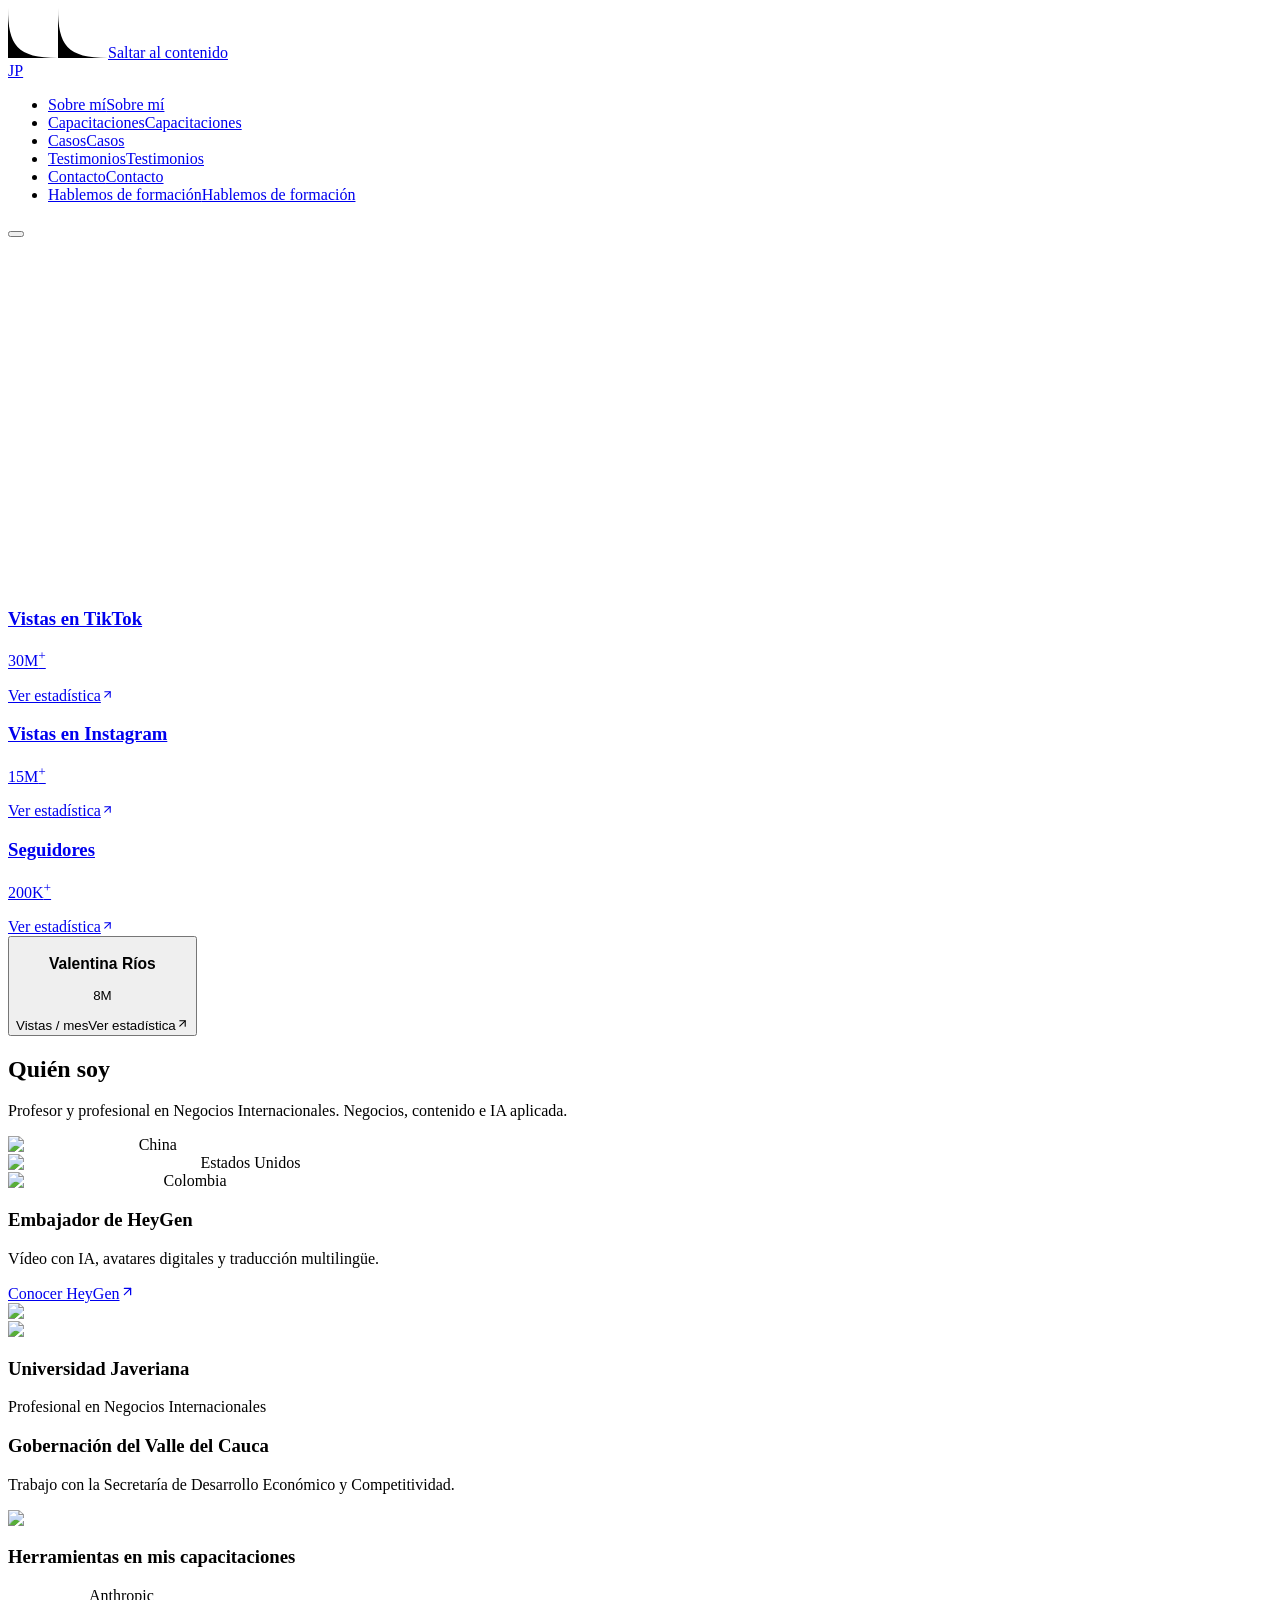
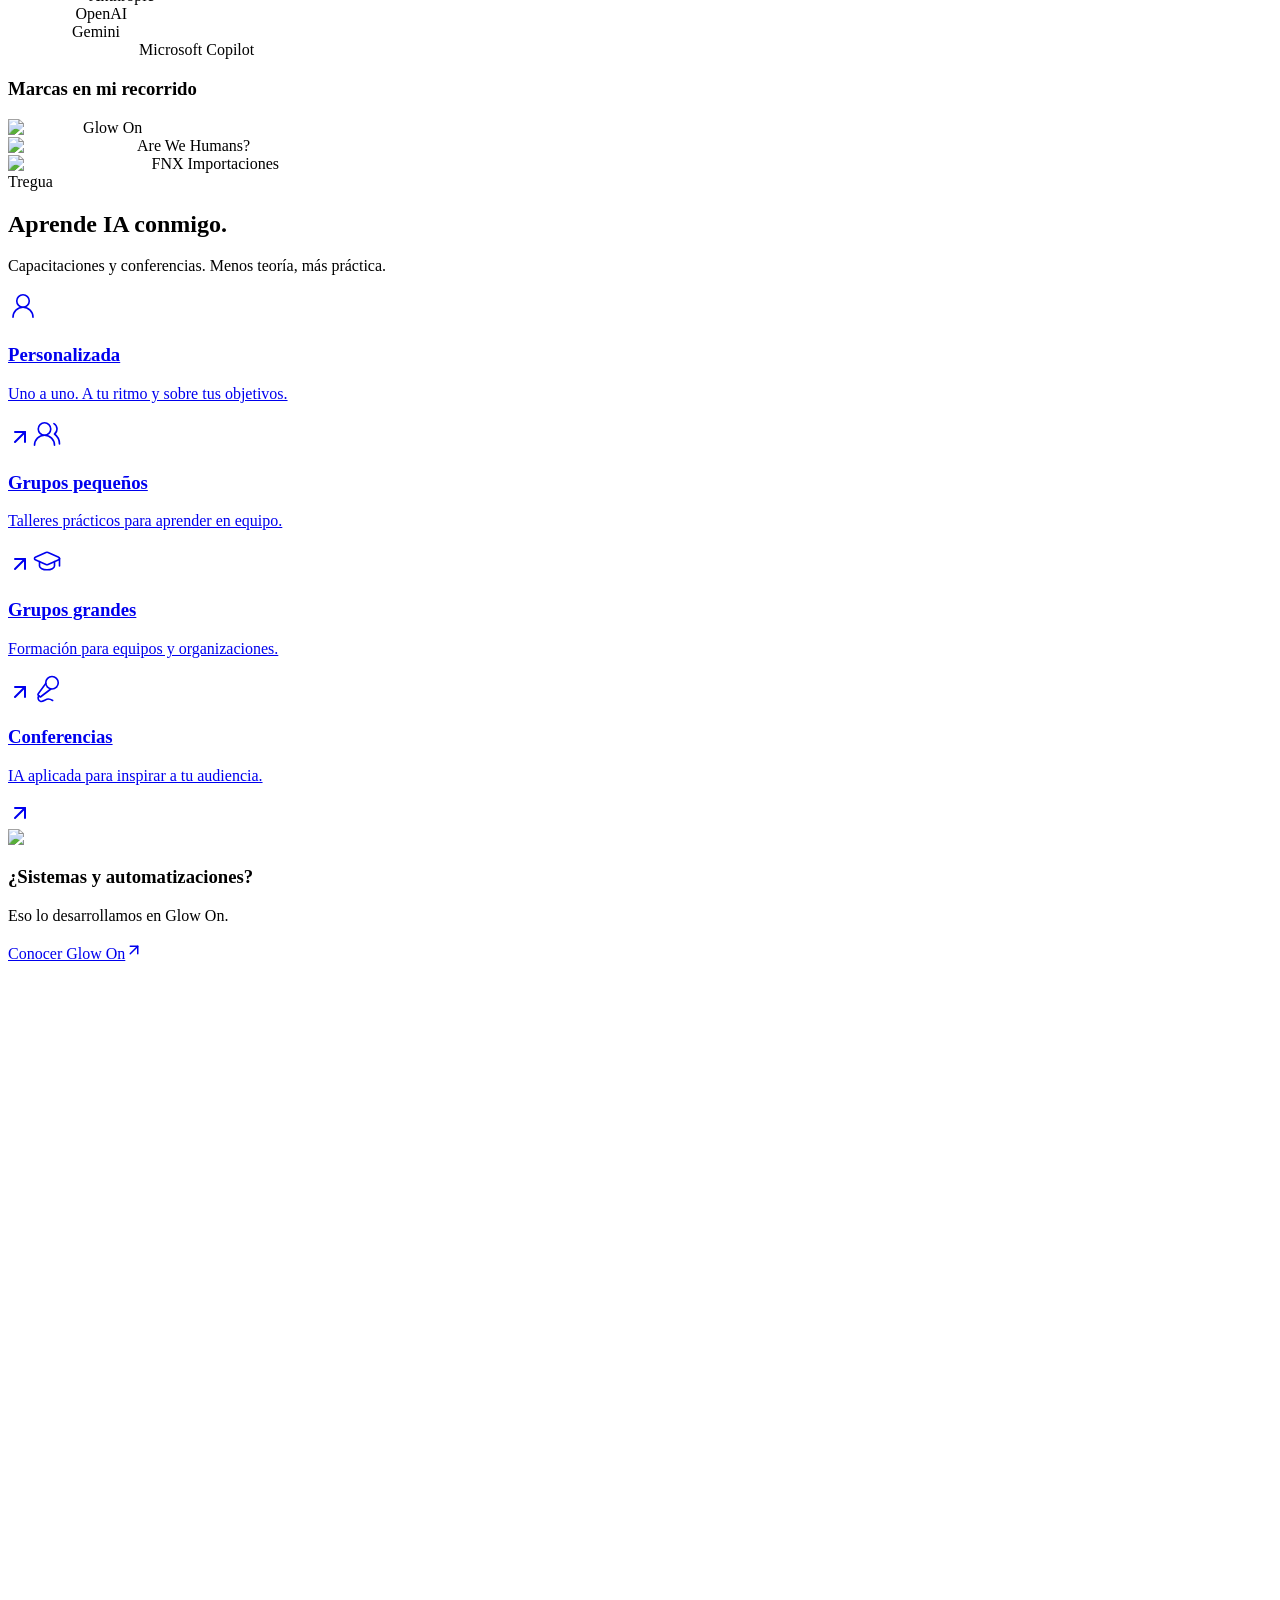
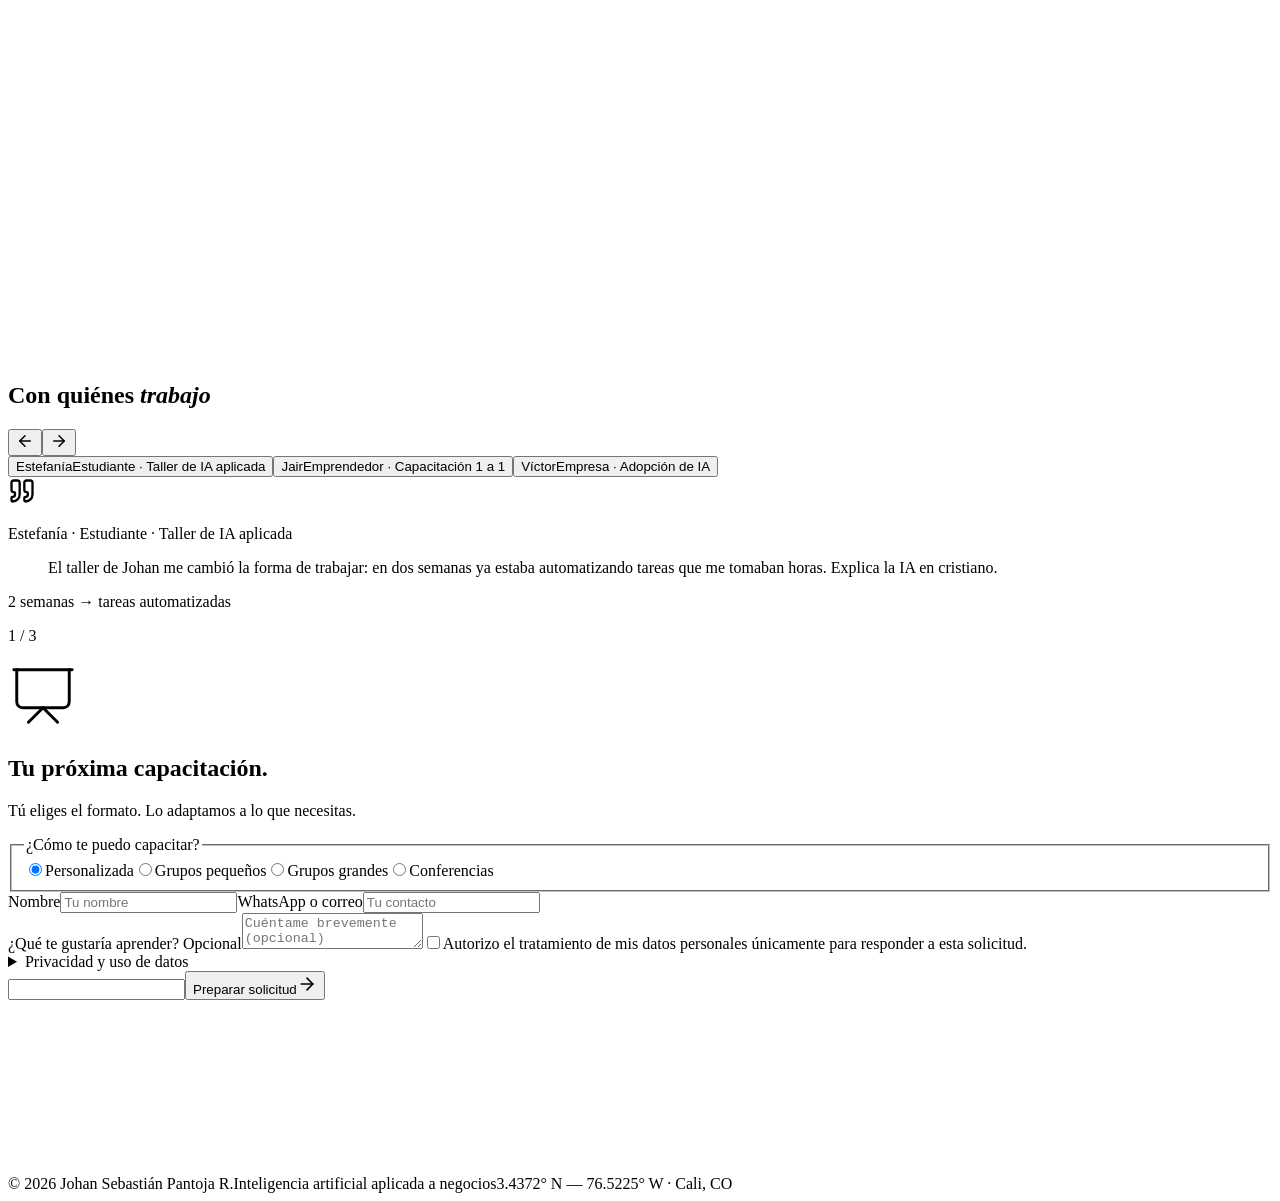
==== commit 46e61aa6: "style(portafolio): reducir protagonismo del bloque Gobernación" ====
--- a/docs/index.html
+++ b/docs/index.html
@@ -1 +1 @@
-<!DOCTYPE html><html lang="es"><head><meta charSet="utf-8"/><meta name="viewport" content="width=device-width, initial-scale=1, maximum-scale=5"/><link rel="preload" href="/portafolio/_next/static/media/797e433ab948586e-s.p.0r6juujl39pe6.woff2" as="font" crossorigin="" type="font/woff2"/><link rel="preload" href="/portafolio/_next/static/media/b67966e0b83b2cd0-s.p.0fuf3937kiol3.woff2" as="font" crossorigin="" type="font/woff2"/><link rel="preload" href="/portafolio/_next/static/media/caa3a2e1cccd8315-s.p.0wgildi0cnwt9.woff2" as="font" crossorigin="" type="font/woff2"/><link rel="preload" as="image" href="/portafolio/johan-portrait.webp"/><link rel="preload" as="image" href="/portafolio/webinar.jpg"/><link rel="preload" as="image" href="/portafolio/rosita.jpg"/><link rel="stylesheet" href="/portafolio/_next/static/chunks/0z24x7p_0pjsc.css" data-precedence="next"/><link rel="preload" as="script" fetchPriority="low" href="/portafolio/_next/static/chunks/31qp8jfkw0x2h.js"/><script src="/portafolio/_next/static/chunks/1dg_leq58ffxo.js" async=""></script><script src="/portafolio/_next/static/chunks/209aaqjv6z8gh.js" async=""></script><script src="/portafolio/_next/static/chunks/turbopack-34hzvq6t98-v6.js" async=""></script><script src="/portafolio/_next/static/chunks/2-fw2e336fy_i.js" async=""></script><script src="/portafolio/_next/static/chunks/1_9fs-szce8-n.js" async=""></script><script src="/portafolio/_next/static/chunks/26ssoh57l0tbi.js" async=""></script><meta name="theme-color" content="#0a0a0a"/><title>Johan Pantoja — Capacitaciones y conferencias en IA</title><meta name="description" content="Johan Pantoja — profesor y conferencista en inteligencia artificial. Capacitaciones personalizadas, para grupos y conferencias. Embajador de HeyGen. Cali, Colombia."/><link rel="author" href="https://sebasjpr.github.io/portafolio"/><meta name="author" content="Johan Sebastián Pantoja R."/><link rel="manifest" href="/portafolio/site.webmanifest"/><meta name="keywords" content="Johan Pantoja,Inteligencia Artificial,Agentes de IA,Automatización de procesos,Capacitación en IA,Segundo cerebro,Cali,Colombia"/><meta name="creator" content="Johan Sebastián Pantoja R."/><meta name="publisher" content="Johan Pantoja"/><meta name="robots" content="noindex, nofollow"/><meta name="googlebot" content="noindex, nofollow, max-video-preview:-1, max-image-preview:large, max-snippet:-1"/><link rel="canonical" href="https://sebasjpr.github.io/portafolio/"/><meta property="og:title" content="Johan Pantoja — Capacitaciones en IA"/><meta property="og:description" content="Johan Pantoja — profesor y conferencista en inteligencia artificial. Capacitaciones personalizadas, para grupos y conferencias. Embajador de HeyGen. Cali, Colombia."/><meta property="og:url" content="https://sebasjpr.github.io/portafolio"/><meta property="og:site_name" content="Johan Pantoja"/><meta property="og:locale" content="es_CO"/><meta property="og:image" content="https://sebasjpr.github.io/portafolio/portafolio/johan-og.jpg"/><meta property="og:image:width" content="1200"/><meta property="og:image:height" content="630"/><meta property="og:image:alt" content="Johan Sebastián Pantoja R."/><meta property="og:type" content="website"/><meta name="twitter:card" content="summary_large_image"/><meta name="twitter:creator" content="@jspantoja"/><meta name="twitter:title" content="Johan Pantoja — Capacitaciones en IA"/><meta name="twitter:description" content="Johan Pantoja — profesor y conferencista en inteligencia artificial. Capacitaciones personalizadas, para grupos y conferencias. Embajador de HeyGen. Cali, Colombia."/><meta name="twitter:image" content="https://sebasjpr.github.io/portafolio/portafolio/johan-og.jpg"/><link rel="icon" href="/portafolio/icon.svg"/><meta name="next-size-adjust" content=""/><script>(function(){try{var d=document.documentElement,s=location.search;if(/[?&]nointro\b/.test(s))return;var f=/[?&]intro\b/.test(s);if(!f){if(location.hash&&location.hash.length>1)return;if(navigator.webdriver)return;try{var t=+localStorage.getItem("johan-agent-intro:v1");if(t&&Date.now()-t<2592000000)return;}catch(e){}}d.classList.add("abi-pending");setTimeout(function(){if(!window.__abiClaimed)d.classList.remove("abi-pending");},4500);}catch(e){}})();</script><script src="/portafolio/_next/static/chunks/0cz1d0mv5g_q7.js" noModule=""></script></head><body class="Sms4YG_variable FlyLvG_variable YBKb9q_variable min-h-screen bg-background font-sans text-foreground antialiased"><div hidden=""><!--$--><!--/$--></div><div class="site-frame site-frame--top" aria-hidden="true"></div><div class="site-frame site-frame--left" aria-hidden="true"></div><div class="site-frame site-frame--right" aria-hidden="true"></div><svg class="site-corner site-corner--top-left" width="50" height="50" viewBox="0 0 50 50" fill="none" xmlns="http://www.w3.org/2000/svg" aria-hidden="true"><path d="M5.50871e-06 0C-0.00788227 37.3001 8.99616 50.0116 50 50H5.50871e-06V0Z" fill="currentColor"></path></svg><svg class="site-corner site-corner--top-right" width="50" height="50" viewBox="0 0 50 50" fill="none" xmlns="http://www.w3.org/2000/svg" aria-hidden="true"><path d="M5.50871e-06 0C-0.00788227 37.3001 8.99616 50.0116 50 50H5.50871e-06V0Z" fill="currentColor"></path></svg><a href="#main-content" class="skip-to-content">Saltar al contenido</a><div class="johan-pill-container" data-pill-nav="true"><nav class="johan-pill-nav" aria-label="Principal"><a href="#top" aria-label="Johan Pantoja · Inicio" class="focus-ring johan-pill-logo"><span aria-hidden="true">JP</span></a><div class="johan-pill-items"><ul class="johan-pill-list"><li><a href="#sobre-mi" class="focus-ring johan-pill  "><span class="hover-circle" aria-hidden="true"></span><span class="label-stack"><span class="pill-label">Sobre mí</span><span class="pill-label-hover" aria-hidden="true">Sobre mí</span></span></a></li><li><a href="#servicios" class="focus-ring johan-pill  "><span class="hover-circle" aria-hidden="true"></span><span class="label-stack"><span class="pill-label">Capacitaciones</span><span class="pill-label-hover" aria-hidden="true">Capacitaciones</span></span></a></li><li><a href="#casos" class="focus-ring johan-pill  "><span class="hover-circle" aria-hidden="true"></span><span class="label-stack"><span class="pill-label">Casos</span><span class="pill-label-hover" aria-hidden="true">Casos</span></span></a></li><li><a href="#testimonios" class="focus-ring johan-pill  "><span class="hover-circle" aria-hidden="true"></span><span class="label-stack"><span class="pill-label">Testimonios</span><span class="pill-label-hover" aria-hidden="true">Testimonios</span></span></a></li><li><a href="#contacto" class="focus-ring johan-pill  "><span class="hover-circle" aria-hidden="true"></span><span class="label-stack"><span class="pill-label">Contacto</span><span class="pill-label-hover" aria-hidden="true">Contacto</span></span></a></li><li><a href="https://wa.me/573012268929?text=Hola%20Johan%2C%20quiero%20conocer%20tus%20capacitaciones%20de%20IA" target="_blank" rel="noopener noreferrer" class="focus-ring johan-pill  is-cta"><span class="hover-circle" aria-hidden="true"></span><span class="label-stack"><span class="pill-label">Hablemos de formación</span><span class="pill-label-hover" aria-hidden="true">Hablemos de formación</span></span></a></li></ul></div><button type="button" class="focus-ring johan-pill-toggle" aria-expanded="false" aria-controls="mobile-menu" aria-label="Abrir menú"><span aria-hidden="true" class="hamburger-line"></span><span aria-hidden="true" class="hamburger-line"></span></button></nav><div id="mobile-menu" class="johan-pill-menu" hidden="" inert=""><ul><li><a href="#sobre-mi" class="focus-ring ">Sobre mí</a></li><li><a href="#servicios" class="focus-ring ">Capacitaciones</a></li><li><a href="#casos" class="focus-ring ">Casos</a></li><li><a href="#testimonios" class="focus-ring ">Testimonios</a></li><li><a href="#contacto" class="focus-ring ">Contacto</a></li><li><a href="https://wa.me/573012268929?text=Hola%20Johan%2C%20quiero%20conocer%20tus%20capacitaciones%20de%20IA" target="_blank" rel="noopener noreferrer" class="focus-ring is-cta">Hablemos de formación</a></li></ul></div></div><main id="main-content" class="flex flex-1 flex-col"><section id="top" class="bg-navy text-navy-ink relative isolate w-full overflow-hidden"><div class="relative isolate overflow-hidden"><div aria-hidden="true" class="pointer-events-none absolute inset-0"><canvas class="h-full w-full"></canvas></div><div class="relative z-10 h-full"><div class="relative z-10 mx-auto w-full max-w-275 px-6 pt-36 pb-20 sm:px-10 sm:pt-44 sm:pb-28"><div class="grid grid-cols-1 items-center gap-12 md:grid-cols-2 md:gap-8"><div class="flex flex-col gap-5" style="opacity:0;transform:translateY(12px)"><p class="text-navy-ink/70 flex items-center gap-2.5 font-mono text-[11px] tracking-[0.2em] uppercase"><span aria-hidden="true" class="bg-accent h-2 w-2 rounded-full"></span>Johan Pantoja — Profesor y conferencista</p><h1 class="text-navy-ink font-serif text-[2.75rem] leading-[1.02] tracking-tight md:text-[3rem] lg:text-[4rem]"><span class="block">Aprende IA.</span><span class="block"><em class="text-navy-ink italic">Úsala de verdad.</em></span></h1><p class="text-navy-ink/75 max-w-[42ch] text-[18px] leading-[1.5] tracking-tight sm:text-[20px]"><span>Capacitaciones y conferencias para </span><strong class="text-navy-ink font-medium">personas, equipos y marcas</strong><span>. IA práctica, sin complicaciones.</span></p><div class="mt-2 flex flex-wrap items-center gap-3"><a href="#reserva" class="focus-ring group bg-accent text-navy-deep hover:bg-accent-hover inline-flex items-center gap-2 rounded-xl px-5 py-3 text-sm font-medium transition-colors">Quiero capacitarme<svg xmlns="http://www.w3.org/2000/svg" width="24" height="24" viewBox="0 0 24 24" fill="none" stroke="currentColor" stroke-width="2" stroke-linecap="round" stroke-linejoin="round" class="lucide lucide-arrow-right h-4 w-4 transition-transform duration-300 group-hover:translate-x-0.5" aria-hidden="true"><path d="M5 12h14"></path><path d="m12 5 7 7-7 7"></path></svg></a><a href="#casos" class="focus-ring border-navy-ink/20 text-navy-ink hover:border-navy-ink/50 inline-flex items-center gap-2 rounded-xl border px-5 py-3 text-sm font-medium transition-colors">Ver casos con resultados</a></div><p class="text-navy-ink/60 mt-2 flex items-center gap-2 text-[13px]"><span aria-hidden="true" class="h-1.5 w-1.5 rounded-full bg-[#7fc99b]"></span>+30M de vistas orgánicas · respuesta en menos de 24h</p></div><div class="flex justify-stretch md:justify-end" style="transform-origin:center;opacity:0;filter:blur(20px);transform:scale(0.7)"><div class="border-navy-ink/10 bg-navy-mid/30 relative aspect-[4/3] w-full overflow-hidden rounded-4xl border p-1.5 shadow-2xl md:max-w-105"><div class="relative h-full w-full overflow-hidden rounded-[1.6rem]"><div role="button" tabindex="0" aria-label="Retrato de Johan Pantoja — profesor y conferencista" style="position:relative;width:100%;height:100%"><img alt="Retrato de Johan Pantoja — profesor y conferencista" draggable="false" decoding="async" data-nimg="fill" class="absolute inset-0 h-full w-full select-none object-cover" style="position:absolute;height:100%;width:100%;left:0;top:0;right:0;bottom:0;color:transparent" src="/portafolio/johan-portrait.webp"/></div></div></div></div></div></div></div></div></section><section id="metricas" aria-label="Resultados" class="border-foreground/15 bg-background border-y"><div class="mx-auto grid max-w-275 grid-cols-2 gap-px lg:grid-cols-4"><a data-metric="true" href="https://linkedin.com/in/jspantoja" target="_blank" rel="noopener noreferrer" class="focus-ring block h-full text-left hover:bg-muted/60"><div class="flex h-full flex-col gap-5 px-6 py-8 sm:px-8 sm:py-10"><h3 class="min-h-14 text-xl leading-tight font-medium sm:text-2xl">Vistas en TikTok</h3><p class="font-serif text-[clamp(2.8rem,6vw,4rem)] leading-none tracking-tight">30M<sup class="ml-1 text-[0.4em]">+</sup></p><span class="text-foreground/70 mt-auto inline-flex items-center gap-1 pt-2 text-xs">Ver estadística<svg xmlns="http://www.w3.org/2000/svg" width="13" height="13" viewBox="0 0 24 24" fill="none" stroke="currentColor" stroke-width="2" stroke-linecap="round" stroke-linejoin="round" class="lucide lucide-arrow-up-right" aria-hidden="true"><path d="M7 7h10v10"></path><path d="M7 17 17 7"></path></svg></span></div></a><a data-metric="true" href="https://linkedin.com/in/jspantoja" target="_blank" rel="noopener noreferrer" class="focus-ring block h-full text-left hover:bg-muted/60"><div class="flex h-full flex-col gap-5 px-6 py-8 sm:px-8 sm:py-10"><h3 class="min-h-14 text-xl leading-tight font-medium sm:text-2xl">Vistas en Instagram</h3><p class="font-serif text-[clamp(2.8rem,6vw,4rem)] leading-none tracking-tight">15M<sup class="ml-1 text-[0.4em]">+</sup></p><span class="text-foreground/70 mt-auto inline-flex items-center gap-1 pt-2 text-xs">Ver estadística<svg xmlns="http://www.w3.org/2000/svg" width="13" height="13" viewBox="0 0 24 24" fill="none" stroke="currentColor" stroke-width="2" stroke-linecap="round" stroke-linejoin="round" class="lucide lucide-arrow-up-right" aria-hidden="true"><path d="M7 7h10v10"></path><path d="M7 17 17 7"></path></svg></span></div></a><a data-metric="true" href="https://linkedin.com/in/jspantoja" target="_blank" rel="noopener noreferrer" class="focus-ring block h-full text-left hover:bg-muted/60"><div class="flex h-full flex-col gap-5 px-6 py-8 sm:px-8 sm:py-10"><h3 class="min-h-14 text-xl leading-tight font-medium sm:text-2xl">Seguidores</h3><p class="font-serif text-[clamp(2.8rem,6vw,4rem)] leading-none tracking-tight">200K<sup class="ml-1 text-[0.4em]">+</sup></p><span class="text-foreground/70 mt-auto inline-flex items-center gap-1 pt-2 text-xs">Ver estadística<svg xmlns="http://www.w3.org/2000/svg" width="13" height="13" viewBox="0 0 24 24" fill="none" stroke="currentColor" stroke-width="2" stroke-linecap="round" stroke-linejoin="round" class="lucide lucide-arrow-up-right" aria-hidden="true"><path d="M7 7h10v10"></path><path d="M7 17 17 7"></path></svg></span></div></a><button data-metric="true" type="button" aria-label="Ver estadística de Valentina Ríos" class="focus-ring block h-full text-left hover:bg-muted/60"><div class="flex h-full flex-col gap-5 px-6 py-8 sm:px-8 sm:py-10"><h3 class="min-h-14 text-xl leading-tight font-medium sm:text-2xl">Valentina Ríos</h3><p class="font-serif text-[clamp(2.8rem,6vw,4rem)] leading-none tracking-tight">8M</p><span class="text-foreground/75 text-base">Vistas / mes</span><span class="text-foreground/70 mt-auto inline-flex items-center gap-1 pt-2 text-xs">Ver estadística<svg xmlns="http://www.w3.org/2000/svg" width="13" height="13" viewBox="0 0 24 24" fill="none" stroke="currentColor" stroke-width="2" stroke-linecap="round" stroke-linejoin="round" class="lucide lucide-arrow-up-right" aria-hidden="true"><path d="M7 7h10v10"></path><path d="M7 17 17 7"></path></svg></span></div></button></div></section><section id="sobre-mi" class="bg-background w-full"><div class="mx-auto max-w-275 px-6 py-20 sm:px-10 sm:py-24"><div class="flex flex-col justify-between gap-6 md:flex-row md:items-end"><div><h2 class="font-serif text-5xl tracking-tight sm:text-6xl">Quién soy</h2><p class="text-foreground/80 mt-5 max-w-[42ch] text-xl leading-relaxed">Profesor y profesional en Negocios Internacionales. Negocios, contenido e IA aplicada.</p></div><div aria-label="Países donde he estado" class="flex flex-wrap gap-5"><div class="flex flex-col items-center gap-2"><img alt="Bandera de China" loading="lazy" width="42" height="28" decoding="async" data-nimg="1" class="h-7 w-[42px] rounded-sm object-contain" style="color:transparent" src="/portafolio/brands/cn.svg"/><span class="text-foreground/75 text-xs">China</span></div><div class="flex flex-col items-center gap-2"><img alt="Bandera de Estados Unidos" loading="lazy" width="42" height="28" decoding="async" data-nimg="1" class="h-7 w-[42px] rounded-sm object-contain" style="color:transparent" src="/portafolio/brands/us.svg"/><span class="text-foreground/75 text-xs">Estados Unidos</span></div><div class="flex flex-col items-center gap-2"><img alt="Bandera de Colombia" loading="lazy" width="42" height="28" decoding="async" data-nimg="1" class="h-7 w-[42px] rounded-sm object-contain" style="color:transparent" src="/portafolio/brands/co.svg"/><span class="text-foreground/75 text-xs">Colombia</span></div></div></div><div class="mt-10 grid gap-8 md:grid-cols-[1.15fr_1fr]"><div data-heygen-feature="true" aria-label="Perfil profesional" class="flex items-center gap-5 rounded-3xl bg-[#fafafa] p-6 text-[#0a0a0a] sm:p-7"><div class="min-w-0 flex-1"><h3 class="font-serif text-[clamp(1.6rem,3vw,2rem)] leading-tight">Embajador de HeyGen</h3><p class="mt-3 text-sm leading-relaxed text-black/75">Vídeo con IA, avatares digitales y traducción multilingüe.</p><a href="https://www.heygen.com/" target="_blank" rel="noopener noreferrer" class="mt-4 inline-flex items-center gap-1 text-sm font-semibold underline underline-offset-4 focus-visible:outline-black">Conocer HeyGen<svg xmlns="http://www.w3.org/2000/svg" width="15" height="15" viewBox="0 0 24 24" fill="none" stroke="currentColor" stroke-width="2" stroke-linecap="round" stroke-linejoin="round" class="lucide lucide-arrow-up-right" aria-hidden="true"><path d="M7 7h10v10"></path><path d="M7 17 17 7"></path></svg></a></div><img alt="HeyGen" loading="lazy" width="241" height="143" decoding="async" data-nimg="1" class="h-auto w-[95px] shrink-0 sm:w-[125px]" style="color:transparent" src="/portafolio/heygen-logo.svg"/></div><div data-education="true" class="border-foreground/15 flex items-center gap-6 border-y py-6 md:border-y-0"><img alt="Pontificia Universidad Javeriana" loading="lazy" width="281" height="352" decoding="async" data-nimg="1" class="h-auto w-[92px] shrink-0 sm:w-[105px]" style="color:transparent" src="/portafolio/brands/javeriana.png"/><div><h3 class="font-serif text-2xl leading-tight">Universidad Javeriana</h3><p class="text-foreground/75 mt-3 text-base leading-relaxed">Profesional en Negocios Internacionales</p></div></div></div><div data-public-sector="true" class="border-foreground/15 mt-12 flex flex-col gap-7 border-t pt-8 sm:flex-row sm:items-center sm:justify-between sm:gap-10"><div><p class="text-foreground/60 text-xs font-medium tracking-[0.18em] uppercase">Sector público</p><h3 class="font-serif mt-2 text-[clamp(1.75rem,3.4vw,2.5rem)] leading-tight">Gobernación del Valle del Cauca</h3><p class="text-foreground/75 mt-3 max-w-[46ch] text-base leading-relaxed">Trabajo con la <!-- -->Secretaría de Desarrollo Económico y Competitividad<!-- -->.</p></div><img alt="Gobernación del Valle del Cauca — Secretaría de Desarrollo Económico y Competitividad" loading="lazy" width="1400" height="575" decoding="async" data-nimg="1" class="h-auto w-[240px] shrink-0 self-start sm:w-[320px] sm:self-center" style="color:transparent" src="/portafolio/brands/gobernacion-valle.png"/></div><div class="border-foreground/15 mt-12 border-t pt-8"><h3 class="text-xl font-medium">Herramientas en mis capacitaciones</h3><div data-training-tools="true" class="mt-7 grid grid-cols-2 gap-x-6 gap-y-7 sm:grid-cols-4"><div class="flex items-center gap-3"><img alt="Anthropic" loading="lazy" width="42" height="42" decoding="async" data-nimg="1" class="h-10 w-10 shrink-0 object-contain" style="color:transparent;filter:grayscale(1) brightness(0) invert(1)" src="/portafolio/brands/anthropic.svg"/><span class="text-sm font-medium sm:text-base">Anthropic</span></div><div class="flex items-center gap-3"><img alt="OpenAI" loading="lazy" width="42" height="42" decoding="async" data-nimg="1" class="h-10 w-10 shrink-0 object-contain" style="color:transparent;filter:grayscale(1) brightness(0) invert(1)" src="/portafolio/brands/openai.svg"/><span class="text-sm font-medium sm:text-base">OpenAI</span></div><div class="flex items-center gap-3"><img alt="Gemini" loading="lazy" width="42" height="42" decoding="async" data-nimg="1" class="h-10 w-10 shrink-0 object-contain" style="color:transparent;filter:grayscale(1) brightness(0) invert(1)" src="/portafolio/brands/gemini.svg"/><span class="text-sm font-medium sm:text-base">Gemini</span></div><div class="flex items-center gap-3"><img alt="Microsoft Copilot" loading="lazy" width="42" height="42" decoding="async" data-nimg="1" class="h-10 w-10 shrink-0 object-contain" style="color:transparent;filter:grayscale(1) brightness(0) invert(1)" src="/portafolio/brands/copilot.svg"/><span class="text-sm font-medium sm:text-base">Microsoft Copilot</span></div></div></div><div class="border-foreground/15 mt-12 border-t pt-8"><h3 class="text-xl font-medium">Marcas en mi recorrido</h3><div data-career-brands="true" class="mt-7 grid grid-cols-2 items-center gap-x-8 gap-y-8 sm:grid-cols-4"><div class="flex min-h-28 flex-col items-center justify-center gap-3"><img alt="Glow On" loading="lazy" width="160" height="70" decoding="async" data-nimg="1" class="h-16 w-36 object-contain" style="color:transparent" src="/portafolio/brands/glow-on.png"/><span class="text-foreground/75 text-xs">Glow On</span></div><div class="flex min-h-28 flex-col items-center justify-center gap-3"><img alt="Are We Humans?" loading="lazy" width="160" height="70" decoding="async" data-nimg="1" class="h-16 w-36 object-contain" style="color:transparent" src="/portafolio/brands/awh.png"/><span class="text-foreground/75 text-xs">Are We Humans?</span></div><div class="flex min-h-28 flex-col items-center justify-center gap-3"><img alt="FNX Importaciones" loading="lazy" width="160" height="70" decoding="async" data-nimg="1" class="h-16 w-36 object-contain" style="color:transparent" src="/portafolio/brands/fnx.png"/><span class="text-foreground/75 text-xs">FNX Importaciones</span></div><div class="flex min-h-28 flex-col items-center justify-center gap-3"><span class="font-serif text-4xl">Tregua</span></div></div></div></div></section><section id="servicios" class="bg-muted/40 w-full"><div class="mx-auto max-w-275 px-6 py-20 sm:px-10 sm:py-24"><h2 class="max-w-[20ch] font-serif text-5xl leading-[1.08] tracking-tight sm:text-6xl">Aprende IA conmigo.</h2><p class="text-foreground/75 mt-5 max-w-[45ch] text-xl leading-relaxed">Capacitaciones y conferencias. Menos teoría, más práctica.</p><div class="border-foreground/15 mt-10 border-t"><a data-training-offering="true" href="#reserva" class="focus-ring group border-foreground/15 grid grid-cols-[40px_1fr_24px] items-center gap-4 border-b py-6 sm:grid-cols-[48px_1fr_1fr_28px] sm:gap-6 sm:py-8"><svg xmlns="http://www.w3.org/2000/svg" width="30" height="30" viewBox="0 0 24 24" fill="none" stroke="currentColor" stroke-width="1.3" stroke-linecap="round" stroke-linejoin="round" class="lucide lucide-user-round text-foreground/70" aria-hidden="true"><circle cx="12" cy="8" r="5"></circle><path d="M20 21a8 8 0 0 0-16 0"></path></svg><h3 class="font-serif text-2xl leading-tight sm:text-3xl">Personalizada</h3><p class="text-foreground/70 col-start-2 text-base leading-relaxed sm:col-auto">Uno a uno. A tu ritmo y sobre tus objetivos.</p><svg xmlns="http://www.w3.org/2000/svg" width="24" height="24" viewBox="0 0 24 24" fill="none" stroke="currentColor" stroke-width="2" stroke-linecap="round" stroke-linejoin="round" class="lucide lucide-arrow-up-right col-start-3 row-start-1 transition-transform group-hover:translate-x-1 group-hover:-translate-y-1 sm:col-auto sm:row-auto" aria-hidden="true"><path d="M7 7h10v10"></path><path d="M7 17 17 7"></path></svg></a><a data-training-offering="true" href="#reserva" class="focus-ring group border-foreground/15 grid grid-cols-[40px_1fr_24px] items-center gap-4 border-b py-6 sm:grid-cols-[48px_1fr_1fr_28px] sm:gap-6 sm:py-8"><svg xmlns="http://www.w3.org/2000/svg" width="30" height="30" viewBox="0 0 24 24" fill="none" stroke="currentColor" stroke-width="1.3" stroke-linecap="round" stroke-linejoin="round" class="lucide lucide-users-round text-foreground/70" aria-hidden="true"><path d="M18 21a8 8 0 0 0-16 0"></path><circle cx="10" cy="8" r="5"></circle><path d="M22 20c0-3.37-2-6.5-4-8a5 5 0 0 0-.45-8.3"></path></svg><h3 class="font-serif text-2xl leading-tight sm:text-3xl">Grupos pequeños</h3><p class="text-foreground/70 col-start-2 text-base leading-relaxed sm:col-auto">Talleres prácticos para aprender en equipo.</p><svg xmlns="http://www.w3.org/2000/svg" width="24" height="24" viewBox="0 0 24 24" fill="none" stroke="currentColor" stroke-width="2" stroke-linecap="round" stroke-linejoin="round" class="lucide lucide-arrow-up-right col-start-3 row-start-1 transition-transform group-hover:translate-x-1 group-hover:-translate-y-1 sm:col-auto sm:row-auto" aria-hidden="true"><path d="M7 7h10v10"></path><path d="M7 17 17 7"></path></svg></a><a data-training-offering="true" href="#reserva" class="focus-ring group border-foreground/15 grid grid-cols-[40px_1fr_24px] items-center gap-4 border-b py-6 sm:grid-cols-[48px_1fr_1fr_28px] sm:gap-6 sm:py-8"><svg xmlns="http://www.w3.org/2000/svg" width="30" height="30" viewBox="0 0 24 24" fill="none" stroke="currentColor" stroke-width="1.3" stroke-linecap="round" stroke-linejoin="round" class="lucide lucide-graduation-cap text-foreground/70" aria-hidden="true"><path d="M21.42 10.922a1 1 0 0 0-.019-1.838L12.83 5.18a2 2 0 0 0-1.66 0L2.6 9.08a1 1 0 0 0 0 1.832l8.57 3.908a2 2 0 0 0 1.66 0z"></path><path d="M22 10v6"></path><path d="M6 12.5V16a6 3 0 0 0 12 0v-3.5"></path></svg><h3 class="font-serif text-2xl leading-tight sm:text-3xl">Grupos grandes</h3><p class="text-foreground/70 col-start-2 text-base leading-relaxed sm:col-auto">Formación para equipos y organizaciones.</p><svg xmlns="http://www.w3.org/2000/svg" width="24" height="24" viewBox="0 0 24 24" fill="none" stroke="currentColor" stroke-width="2" stroke-linecap="round" stroke-linejoin="round" class="lucide lucide-arrow-up-right col-start-3 row-start-1 transition-transform group-hover:translate-x-1 group-hover:-translate-y-1 sm:col-auto sm:row-auto" aria-hidden="true"><path d="M7 7h10v10"></path><path d="M7 17 17 7"></path></svg></a><a data-training-offering="true" href="#reserva" class="focus-ring group border-foreground/15 grid grid-cols-[40px_1fr_24px] items-center gap-4 border-b py-6 sm:grid-cols-[48px_1fr_1fr_28px] sm:gap-6 sm:py-8"><svg xmlns="http://www.w3.org/2000/svg" width="30" height="30" viewBox="0 0 24 24" fill="none" stroke="currentColor" stroke-width="1.3" stroke-linecap="round" stroke-linejoin="round" class="lucide lucide-mic-vocal text-foreground/70" aria-hidden="true"><path d="m11 7.601-5.994 8.19a1 1 0 0 0 .1 1.298l.817.818a1 1 0 0 0 1.314.087L15.09 12"></path><path d="M16.5 21.174C15.5 20.5 14.372 20 13 20c-2.058 0-3.928 2.356-6 2-2.072-.356-2.775-3.369-1.5-4.5"></path><circle cx="16" cy="7" r="5"></circle></svg><h3 class="font-serif text-2xl leading-tight sm:text-3xl">Conferencias</h3><p class="text-foreground/70 col-start-2 text-base leading-relaxed sm:col-auto">IA aplicada para inspirar a tu audiencia.</p><svg xmlns="http://www.w3.org/2000/svg" width="24" height="24" viewBox="0 0 24 24" fill="none" stroke="currentColor" stroke-width="2" stroke-linecap="round" stroke-linejoin="round" class="lucide lucide-arrow-up-right col-start-3 row-start-1 transition-transform group-hover:translate-x-1 group-hover:-translate-y-1 sm:col-auto sm:row-auto" aria-hidden="true"><path d="M7 7h10v10"></path><path d="M7 17 17 7"></path></svg></a></div><div data-glowon-services="true" class="border-foreground/15 bg-background mt-12 flex flex-col gap-6 rounded-3xl border p-7 sm:flex-row sm:items-center sm:gap-8"><img alt="Glow On" loading="lazy" width="150" height="95" decoding="async" data-nimg="1" class="h-20 w-32 shrink-0 object-contain" style="color:transparent" src="/portafolio/brands/glow-on.png"/><div class="flex-1"><h3 class="text-xl font-medium">¿Sistemas y automatizaciones?</h3><p class="text-foreground/75 mt-2 text-base">Eso lo desarrollamos en Glow On.</p></div><a href="https://glowonagency.netlify.app/" target="_blank" rel="noopener noreferrer" class="focus-ring inline-flex w-fit items-center gap-2 text-base font-medium underline underline-offset-4">Conocer Glow On<svg xmlns="http://www.w3.org/2000/svg" width="18" height="18" viewBox="0 0 24 24" fill="none" stroke="currentColor" stroke-width="2" stroke-linecap="round" stroke-linejoin="round" class="lucide lucide-arrow-up-right" aria-hidden="true"><path d="M7 7h10v10"></path><path d="M7 17 17 7"></path></svg></a></div></div></section><section id="casos" class="bg-muted relative w-full"><div class="mx-auto w-full max-w-275 px-6 py-20 sm:px-10 sm:py-28"><div class="flex flex-col gap-5" style="opacity:0;transform:translateY(12px)"><h2 class="text-foreground font-serif text-[2.5rem] leading-[1.05] tracking-tight md:text-[3rem]">Casos <em class="text-accent italic">de estudio</em></h2><p class="text-foreground/65 max-w-[40ch] text-[17px] leading-[1.5] tracking-tight">Problema, solución y resultado de sistemas reales de IA.</p></div><div class="mt-12 grid grid-cols-1 gap-6 sm:grid-cols-2 lg:grid-cols-3"><div class="sm:col-span-2 lg:col-span-1" style="opacity:0;transform:translateY(12px)"><button type="button" aria-label="Ver caso: Valentina Ríos — influencer virtual generada con IA" class="group focus-ring border-foreground/8 bg-background flex w-full cursor-pointer flex-col overflow-hidden rounded-3xl border text-left shadow-sm transition-transform duration-300 hover:-translate-y-1"><div class="relative aspect-[4/3] w-full overflow-hidden"><video src="/portafolio/valentina-loop.mp4" poster="/portafolio/valentina.jpg" autoPlay="" muted="" loop="" playsInline="" aria-hidden="true" tabindex="-1" class="h-full w-full object-cover" style="object-position:center 18%"></video><span class="border-foreground/10 bg-background/80 text-foreground/80 absolute top-3 left-3 rounded-lg border px-2.5 py-1 font-mono text-[10px] tracking-[0.12em] uppercase backdrop-blur-sm">Influencer virtual</span></div><div class="flex flex-1 flex-col gap-1.5 p-4"><div class="flex items-baseline justify-between gap-3"><h3 class="text-foreground text-[17px] leading-[1.2] font-medium tracking-tight"><span>Valentina Ríos</span></h3><span class="text-accent font-mono text-[11px] tracking-[0.08em] whitespace-nowrap">8M vistas/mes</span></div><p class="border-foreground/10 text-foreground/55 border-t border-dashed pt-2 font-mono text-[12px]">8M/mes · 100% IA</p></div></button></div><div class="" style="opacity:0;transform:translateY(12px)"><button type="button" aria-label="Ver caso: Taller de implementación de IA" class="group focus-ring border-foreground/8 bg-background flex w-full cursor-pointer flex-col overflow-hidden rounded-3xl border text-left shadow-sm transition-transform duration-300 hover:-translate-y-1"><div class="relative aspect-[4/3] w-full overflow-hidden"><img alt="Taller de implementación de IA" decoding="async" data-nimg="fill" class="object-cover" style="position:absolute;height:100%;width:100%;left:0;top:0;right:0;bottom:0;object-position:center 34%;color:transparent" src="/portafolio/webinar.jpg"/><span class="border-foreground/10 bg-background/80 text-foreground/80 absolute top-3 left-3 rounded-lg border px-2.5 py-1 font-mono text-[10px] tracking-[0.12em] uppercase backdrop-blur-sm">Capacitación</span></div><div class="flex flex-1 flex-col gap-1.5 p-4"><div class="flex items-baseline justify-between gap-3"><h3 class="text-foreground text-[17px] leading-[1.2] font-medium tracking-tight"><span>Taller de implementación de IA</span></h3><span class="text-accent font-mono text-[11px] tracking-[0.08em] whitespace-nowrap">Negocios reales</span></div><p class="border-foreground/10 text-foreground/55 border-t border-dashed pt-2 font-mono text-[12px]">100% salen con plan</p></div></button></div><div class="" style="opacity:0;transform:translateY(12px)"><button type="button" aria-label="Ver caso: ROSITA — asistente de IA con memoria" class="group focus-ring border-foreground/8 bg-background flex w-full cursor-pointer flex-col overflow-hidden rounded-3xl border text-left shadow-sm transition-transform duration-300 hover:-translate-y-1"><div class="relative aspect-[4/3] w-full overflow-hidden"><img alt="ROSITA — asistente de IA con memoria" decoding="async" data-nimg="fill" class="object-cover" style="position:absolute;height:100%;width:100%;left:0;top:0;right:0;bottom:0;object-position:center 24%;color:transparent" src="/portafolio/rosita.jpg"/><span class="border-foreground/10 bg-background/80 text-foreground/80 absolute top-3 left-3 rounded-lg border px-2.5 py-1 font-mono text-[10px] tracking-[0.12em] uppercase backdrop-blur-sm">Sistema de conocimiento</span></div><div class="flex flex-1 flex-col gap-1.5 p-4"><div class="flex items-baseline justify-between gap-3"><h3 class="text-foreground text-[17px] leading-[1.2] font-medium tracking-tight"><span>ROSITA</span></h3><span class="text-accent font-mono text-[11px] tracking-[0.08em] whitespace-nowrap">Siempre activa</span></div><p class="border-foreground/10 text-foreground/55 border-t border-dashed pt-2 font-mono text-[12px]">Asistente 24/7</p></div></button></div><div class="" style="opacity:0;transform:translateY(12px)"><button type="button" aria-label="Ver caso: Agentes de IA para negocios" class="group focus-ring border-foreground/8 bg-background flex w-full cursor-pointer flex-col overflow-hidden rounded-3xl border text-left shadow-sm transition-transform duration-300 hover:-translate-y-1"><div class="relative aspect-[4/3] w-full overflow-hidden"><img alt="Agentes de IA para negocios" loading="lazy" decoding="async" data-nimg="fill" class="object-cover" style="position:absolute;height:100%;width:100%;left:0;top:0;right:0;bottom:0;object-position:center 40%;color:transparent" src="/portafolio/agentes-v3.webp"/><span class="border-foreground/10 bg-background/80 text-foreground/80 absolute top-3 left-3 rounded-lg border px-2.5 py-1 font-mono text-[10px] tracking-[0.12em] uppercase backdrop-blur-sm">Automatización</span></div><div class="flex flex-1 flex-col gap-1.5 p-4"><div class="flex items-baseline justify-between gap-3"><h3 class="text-foreground text-[17px] leading-[1.2] font-medium tracking-tight"><span>Agentes para negocios</span></h3><span class="text-accent font-mono text-[11px] tracking-[0.08em] whitespace-nowrap">Bots + flujos</span></div><p class="border-foreground/10 text-foreground/55 border-t border-dashed pt-2 font-mono text-[12px]">Horas ahorradas/semana</p></div></button></div><div class="" style="opacity:0;transform:translateY(12px)"><button type="button" aria-label="Ver caso: Glow On — marketing y contenido con IA" class="group focus-ring border-foreground/8 bg-background flex w-full cursor-pointer flex-col overflow-hidden rounded-3xl border text-left shadow-sm transition-transform duration-300 hover:-translate-y-1"><div class="relative aspect-[4/3] w-full overflow-hidden"><img alt="Glow On — marketing y contenido con IA" loading="lazy" decoding="async" data-nimg="fill" class="object-cover" style="position:absolute;height:100%;width:100%;left:0;top:0;right:0;bottom:0;object-position:center 30%;color:transparent" src="/portafolio/glowon-v3.webp"/><span class="border-foreground/10 bg-background/80 text-foreground/80 absolute top-3 left-3 rounded-lg border px-2.5 py-1 font-mono text-[10px] tracking-[0.12em] uppercase backdrop-blur-sm">Growth</span></div><div class="flex flex-1 flex-col gap-1.5 p-4"><div class="flex items-baseline justify-between gap-3"><h3 class="text-foreground text-[17px] leading-[1.2] font-medium tracking-tight"><span>Glow On</span></h3><span class="text-accent font-mono text-[11px] tracking-[0.08em] whitespace-nowrap">3 mercados</span></div><p class="border-foreground/10 text-foreground/55 border-t border-dashed pt-2 font-mono text-[12px]">Estrategia con IA</p></div></button></div><div class="" style="opacity:0;transform:translateY(12px)"><button type="button" aria-label="Ver caso: Segundo cerebro — conocimiento organizado" class="group focus-ring border-foreground/8 bg-background flex w-full cursor-pointer flex-col overflow-hidden rounded-3xl border text-left shadow-sm transition-transform duration-300 hover:-translate-y-1"><div class="relative aspect-[4/3] w-full overflow-hidden"><img alt="Segundo cerebro — conocimiento organizado" loading="lazy" decoding="async" data-nimg="fill" class="object-cover" style="position:absolute;height:100%;width:100%;left:0;top:0;right:0;bottom:0;object-position:center 45%;color:transparent" src="/portafolio/cerebro-v3.webp"/><span class="border-foreground/10 bg-background/80 text-foreground/80 absolute top-3 left-3 rounded-lg border px-2.5 py-1 font-mono text-[10px] tracking-[0.12em] uppercase backdrop-blur-sm">Conocimiento</span></div><div class="flex flex-1 flex-col gap-1.5 p-4"><div class="flex items-baseline justify-between gap-3"><h3 class="text-foreground text-[17px] leading-[1.2] font-medium tracking-tight"><span>Segundo cerebro</span></h3><span class="text-accent font-mono text-[11px] tracking-[0.08em] whitespace-nowrap">Obsidian</span></div><p class="border-foreground/10 text-foreground/55 border-t border-dashed pt-2 font-mono text-[12px]">Todo conectado</p></div></button></div></div></div></section><section id="testimonios" class="relative w-full bg-background"><div class="mx-auto w-full max-w-275 px-6 py-20 sm:px-10 sm:py-28"><div class="flex flex-wrap items-end justify-between gap-6"><h2 class="font-serif text-[2.5rem] leading-[1.05] tracking-tight md:text-[3rem]">Con quiénes <em>trabajo</em></h2><div class="flex gap-2"><button type="button" aria-label="Testimonio anterior" class="focus-ring inline-flex h-11 w-11 items-center justify-center rounded-full border border-foreground/20 hover:bg-muted"><svg xmlns="http://www.w3.org/2000/svg" width="18" height="18" viewBox="0 0 24 24" fill="none" stroke="currentColor" stroke-width="2" stroke-linecap="round" stroke-linejoin="round" class="lucide lucide-arrow-left" aria-hidden="true"><path d="m12 19-7-7 7-7"></path><path d="M19 12H5"></path></svg></button><button type="button" aria-label="Testimonio siguiente" class="focus-ring inline-flex h-11 w-11 items-center justify-center rounded-full border border-foreground/20 hover:bg-muted"><svg xmlns="http://www.w3.org/2000/svg" width="18" height="18" viewBox="0 0 24 24" fill="none" stroke="currentColor" stroke-width="2" stroke-linecap="round" stroke-linejoin="round" class="lucide lucide-arrow-right" aria-hidden="true"><path d="M5 12h14"></path><path d="m12 5 7 7-7 7"></path></svg></button></div></div><div class="mt-10 grid gap-8 md:grid-cols-[200px_1fr] md:gap-16"><div class="flex flex-wrap gap-2 md:flex-col" aria-label="Seleccionar testimonio"><button type="button" aria-pressed="true" class="focus-ring flex flex-col rounded-xl border px-4 py-3 text-left border-foreground/40 bg-muted"><span class="text-sm font-medium">Estefanía</span><span class="mt-1 hidden max-w-[24ch] text-xs leading-relaxed text-foreground/65 md:block">Estudiante · Taller de IA aplicada</span></button><button type="button" aria-pressed="false" class="focus-ring flex flex-col rounded-xl border px-4 py-3 text-left border-transparent hover:border-foreground/20"><span class="text-sm font-medium">Jair</span><span class="mt-1 hidden max-w-[24ch] text-xs leading-relaxed text-foreground/65 md:block">Emprendedor · Capacitación 1 a 1</span></button><button type="button" aria-pressed="false" class="focus-ring flex flex-col rounded-xl border px-4 py-3 text-left border-transparent hover:border-foreground/20"><span class="text-sm font-medium">Víctor</span><span class="mt-1 hidden max-w-[24ch] text-xs leading-relaxed text-foreground/65 md:block">Empresa · Adopción de IA</span></button></div><div tabindex="0" role="group" aria-label="Testimonios: usa las flechas para cambiar" class="focus-ring min-h-72" style="touch-action:pan-y"><div data-testimonial-active="Estefanía" style="opacity:1;filter:blur(0px);transform:none"><svg xmlns="http://www.w3.org/2000/svg" width="28" height="28" viewBox="0 0 24 24" fill="none" stroke="currentColor" stroke-width="2" stroke-linecap="round" stroke-linejoin="round" class="lucide lucide-quote mb-5 text-foreground/40" aria-hidden="true"><path d="M16 3a2 2 0 0 0-2 2v6a2 2 0 0 0 2 2 1 1 0 0 1 1 1v1a2 2 0 0 1-2 2 1 1 0 0 0-1 1v2a1 1 0 0 0 1 1 6 6 0 0 0 6-6V5a2 2 0 0 0-2-2z"></path><path d="M5 3a2 2 0 0 0-2 2v6a2 2 0 0 0 2 2 1 1 0 0 1 1 1v1a2 2 0 0 1-2 2 1 1 0 0 0-1 1v2a1 1 0 0 0 1 1 6 6 0 0 0 6-6V5a2 2 0 0 0-2-2z"></path></svg><p class="mb-4 text-xs leading-relaxed text-foreground/65 md:hidden">Estefanía<!-- --> · <!-- -->Estudiante · Taller de IA aplicada</p><blockquote class="max-w-[36ch] font-serif text-[clamp(1.4rem,2.8vw,2rem)] leading-[1.45] tracking-tight">El taller de Johan me cambió la forma de trabajar: en dos semanas ya estaba automatizando tareas que me tomaban horas. Explica la IA en cristiano.</blockquote><div class="mt-7 flex flex-wrap items-baseline justify-between gap-4 border-t border-foreground/15 pt-5"><p class="text-sm text-foreground/75">2 semanas → tareas automatizadas</p><p class="text-xs text-foreground/60">1<!-- --> / <!-- -->3</p></div></div></div></div></div></section><section id="reserva" class="bg-muted/40 w-full"><div class="mx-auto grid max-w-275 gap-10 px-6 py-20 sm:px-10 sm:py-24 md:grid-cols-[0.85fr_1.15fr] md:gap-14"><div><svg xmlns="http://www.w3.org/2000/svg" width="70" height="70" viewBox="0 0 24 24" fill="none" stroke="currentColor" stroke-width="1" stroke-linecap="round" stroke-linejoin="round" class="lucide lucide-presentation text-foreground/60 mb-7" aria-hidden="true"><path d="M2 3h20"></path><path d="M21 3v11a2 2 0 0 1-2 2H5a2 2 0 0 1-2-2V3"></path><path d="m7 21 5-5 5 5"></path></svg><h2 class="max-w-[12ch] font-serif text-5xl leading-[1.08] tracking-tight sm:text-6xl">Tu próxima capacitación.</h2><p class="text-foreground/80 mt-6 max-w-[24ch] text-2xl leading-relaxed">Tú eliges el formato. Lo adaptamos a lo que necesitas.</p></div><form data-training-form="true" noValidate="" class="flex flex-col gap-6"><fieldset><legend class="mb-5 text-2xl leading-tight font-medium">¿Cómo te puedo capacitar?</legend><div class="grid grid-cols-2 gap-3"><label class="relative cursor-pointer"><input type="radio" class="peer sr-only" name="tema" checked="" value="Personalizada"/><span class="border-foreground/20 peer-checked:border-foreground peer-checked:bg-foreground peer-checked:text-background peer-focus-visible:outline-foreground flex min-h-20 items-center rounded-2xl border px-4 py-4 text-lg leading-tight font-medium peer-focus-visible:outline-2 peer-focus-visible:outline-offset-4 sm:text-xl">Personalizada</span></label><label class="relative cursor-pointer"><input type="radio" class="peer sr-only" name="tema" value="Grupos pequeños"/><span class="border-foreground/20 peer-checked:border-foreground peer-checked:bg-foreground peer-checked:text-background peer-focus-visible:outline-foreground flex min-h-20 items-center rounded-2xl border px-4 py-4 text-lg leading-tight font-medium peer-focus-visible:outline-2 peer-focus-visible:outline-offset-4 sm:text-xl">Grupos pequeños</span></label><label class="relative cursor-pointer"><input type="radio" class="peer sr-only" name="tema" value="Grupos grandes"/><span class="border-foreground/20 peer-checked:border-foreground peer-checked:bg-foreground peer-checked:text-background peer-focus-visible:outline-foreground flex min-h-20 items-center rounded-2xl border px-4 py-4 text-lg leading-tight font-medium peer-focus-visible:outline-2 peer-focus-visible:outline-offset-4 sm:text-xl">Grupos grandes</span></label><label class="relative cursor-pointer"><input type="radio" class="peer sr-only" name="tema" value="Conferencias"/><span class="border-foreground/20 peer-checked:border-foreground peer-checked:bg-foreground peer-checked:text-background peer-focus-visible:outline-foreground flex min-h-20 items-center rounded-2xl border px-4 py-4 text-lg leading-tight font-medium peer-focus-visible:outline-2 peer-focus-visible:outline-offset-4 sm:text-xl">Conferencias</span></label></div></fieldset><div class="grid gap-5 sm:grid-cols-2"><label class="flex flex-col gap-2 text-sm font-medium">Nombre<input id="rNombre" placeholder="Tu nombre" autoComplete="name" maxLength="120" required="" class="focus-ring w-full rounded-xl border border-foreground/20 bg-muted px-4 py-3.5 text-base text-foreground placeholder:text-foreground/65" name="nombre"/></label><label class="flex flex-col gap-2 text-sm font-medium">WhatsApp o correo<input id="rContacto" placeholder="Tu contacto" maxLength="160" required="" class="focus-ring w-full rounded-xl border border-foreground/20 bg-muted px-4 py-3.5 text-base text-foreground placeholder:text-foreground/65" name="contacto"/></label></div><label class="flex flex-col gap-2 text-sm font-medium">¿Qué te gustaría aprender? <span class="sr-only">Opcional</span><textarea id="rMensaje" name="mensaje" placeholder="Cuéntame brevemente (opcional)" maxLength="500" rows="2" class="focus-ring w-full rounded-xl border border-foreground/20 bg-muted px-4 py-3.5 text-base text-foreground placeholder:text-foreground/65"></textarea></label><label class="text-foreground/80 flex cursor-pointer items-start gap-3 text-sm leading-relaxed"><input type="checkbox" required="" class="mt-1 h-4 w-4 shrink-0 accent-white" name="consent"/>Autorizo el tratamiento de mis datos personales únicamente para responder a esta solicitud.</label><details class="text-foreground/75 text-sm"><summary class="w-fit cursor-pointer">Privacidad y uso de datos</summary><p class="mt-3 leading-relaxed">Uso tus datos solo para responder a esta solicitud. Tú eliges abrir WhatsApp para enviarla. Puedes solicitar su eliminación (Ley 1581 de 2012, Colombia).</p></details><input type="text" tabindex="-1" autoComplete="off" aria-hidden="true" class="absolute -left-[9999px] h-0 w-0 opacity-0" name="website"/><button type="submit" class="focus-ring bg-foreground text-background flex items-center justify-center gap-3 rounded-xl px-6 py-4 text-lg font-semibold">Preparar solicitud<svg xmlns="http://www.w3.org/2000/svg" width="20" height="20" viewBox="0 0 24 24" fill="none" stroke="currentColor" stroke-width="2" stroke-linecap="round" stroke-linejoin="round" class="lucide lucide-arrow-right" aria-hidden="true"><path d="M5 12h14"></path><path d="m12 5 7 7-7 7"></path></svg></button></form></div></section><section id="contacto" class="relative isolate w-full overflow-hidden bg-navy text-navy-ink"><div data-floating-lines="true" aria-hidden="true" class="pointer-events-none absolute inset-0 z-0 opacity-70" style="mix-blend-mode:screen"></div><div class="relative z-10 mx-auto w-full max-w-275 px-6 py-24 sm:px-10 sm:py-32"><div class="flex flex-col gap-6" style="opacity:0;transform:translateY(12px)"><h2 class="font-serif text-[clamp(3rem,9vw,5.5rem)] leading-[0.95] tracking-tight text-navy-ink">Hablemos de<br/><em class="italic text-navy-ink">tu capacitación.</em></h2><p class="max-w-[42ch] text-[15px] leading-[1.6] text-navy-ink/75">Cuéntame qué quieres aprender. Encontramos el formato ideal para ti o tu equipo.</p></div><div style="opacity:0;transform:translateY(12px)"><div class="mt-12 flex flex-wrap items-center gap-6"><a href="https://wa.me/573012268929?text=Hola%20Johan%2C%20quiero%20conocer%20tus%20capacitaciones%20de%20IA" target="_blank" rel="noopener noreferrer" class="focus-ring inline-flex items-center gap-2.5 border-b border-transparent pb-1 text-[14.5px] text-navy-ink/85 transition-colors hover:border-navy-ink/50 hover:text-navy-ink"><span aria-hidden="true" class="text-navy-ink">✆</span>WhatsApp — <!-- -->+57 301 226 8929</a><a href="https://linkedin.com/in/jspantoja" target="_blank" rel="noopener noreferrer" class="focus-ring inline-flex items-center gap-2.5 border-b border-transparent pb-1 text-[14.5px] text-navy-ink/85 transition-colors hover:border-navy-ink/50 hover:text-navy-ink"><span aria-hidden="true" class="font-semibold text-navy-ink">in</span>LinkedIn — /in/jspantoja</a></div><a href="https://wa.me/573012268929?text=Hola%20Johan%2C%20quiero%20conocer%20tus%20capacitaciones%20de%20IA" target="_blank" rel="noopener noreferrer" class="focus-ring group mt-10 inline-flex items-center gap-2 rounded-xl bg-accent px-6 py-3.5 text-sm font-medium text-navy-deep transition-colors hover:bg-accent-hover">Solicitar capacitación<svg xmlns="http://www.w3.org/2000/svg" width="24" height="24" viewBox="0 0 24 24" fill="none" stroke="currentColor" stroke-width="2" stroke-linecap="round" stroke-linejoin="round" class="lucide lucide-arrow-right h-4 w-4 transition-transform duration-300 group-hover:translate-x-0.5" aria-hidden="true"><path d="M5 12h14"></path><path d="m12 5 7 7-7 7"></path></svg></a></div></div></section></main><footer class="border-t border-navy-ink/10 bg-navy-deep"><div class="mx-auto flex w-full max-w-275 flex-wrap items-center justify-between gap-4 px-6 py-8 text-[12px] text-navy-ink/55 sm:px-10"><span>© 2026 Johan Sebastián Pantoja R.</span><span>Inteligencia artificial aplicada a negocios</span><span>3.4372° N — 76.5225° W · Cali, CO</span></div></footer><!--$--><!--/$--><script id="_R_">(globalThis["TURBOPACK"] || (globalThis["TURBOPACK"] = [])).push({"otherChunks":["static/chunks/31qp8jfkw0x2h.js","static/chunks/1dg_leq58ffxo.js","static/chunks/209aaqjv6z8gh.js"],"runtimeModuleIds":[94553]});</script><script src="/portafolio/_next/static/chunks/31qp8jfkw0x2h.js" async=""></script><script>(self.__next_f=self.__next_f||[]).push([0])</script><script>self.__next_f.push([1,"1:\"$Sreact.fragment\"\n2:\"/portafolio/_next/static/chunks/2-fw2e336fy_i.js\"\n3:\"/portafolio/_next/static/chunks/1_9fs-szce8-n.js\"\n4:I[70591,[\"$2\",\"$3\"],\"Providers\"]\n5:I[6809,[\"$2\",\"$3\"],\"Nav\"]\n6:I[39756,[\"$2\",\"$3\"],\"default\"]\n7:I[37457,[\"$2\",\"$3\"],\"default\"]\n8:I[66149,[\"$2\",\"$3\"],\"AgentIntro\"]\na:\"/portafolio/_next/static/chunks/26ssoh57l0tbi.js\"\nb:I[50966,[\"$2\",\"$3\",\"$a\"],\"Portfolio\"]\nc:I[97367,[\"$2\",\"$3\"],\"OutletBoundary\"]\nd:\"$Sreact.suspense\"\nf:\"ViewportBoundary\"\n10:I[97367,[\"$2\",\"$3\"],\"$f\"]\n12:\"MetadataBoundary\"\n13:I[97367,[\"$2\",\"$3\"],\"$12\"]\n15:I[68027,[\"$2\",\"$3\"],\"default\",1]\n:HL[\"/portafolio/_next/static/chunks/0z24x7p_0pjsc.css\",\"style\"]\n:HL[\"/portafolio/_next/static/media/797e433ab948586e-s.p.0r6juujl39pe6.woff2\",\"font\",{\"crossOrigin\":\"\",\"type\":\"font/woff2\"}]\n:HL[\"/portafolio/_next/static/media/b67966e0b83b2cd0-s.p.0fuf3937kiol3.woff2\",\"font\",{\"crossOrigin\":\"\",\"type\":\"font/woff2\"}]\n:HL[\"/portafolio/_next/static/media/caa3a2e1cccd8315-s.p.0wgildi0cnwt9.woff2\",\"font\",{\"crossOrigin\":\"\",\"type\":\"font/woff2\"}]\n9:[[\"children\",{\"s\":\"__PAGE__\",\"h\":512,\"d\":{\"r\":[\"$\",\"$1\",\"c\",{\"children\":[[\"$\",\"$Lb\",null,{}],[[\"$\",\"script\",\"script-0\",{\"src\":\"/portafolio/_next/static/chunks/26ssoh57l0tbi.js\",\"async\":true,\"nonce\":\"$undefined\"}]],[\"$\",\"$Lc\",null,{\"children\":[\"$\",\"$d\",null,{\"name\":\"Next.MetadataOutlet\",\"children\":\"$@e\"}]}]]}],\"p\":false,\"v\":null}}]]\n0:{\"P\":null,\"c\":[\"\",\"\"],\"q\":\"\",\"i\":false,\"t\":{\"t\":{\"s\":\"\",\"h\":528,\"d\":{\"r\":[\"$\",\"$1\",\"c\",{\"children\":[[[\"$\",\"link\",\"0\",{\"rel\":\"stylesheet\",\"href\":\"/portafolio/_next/static/chunks/0z24x7p_0pjsc.css\",\"precedence\":\"next\",\"crossOrigin\":\"$undefined\",\"nonce\":\"$undefined\"}],[\"$\",\"script\",\"script-0\",{\"src\":\"/portafolio/_next/static/chunks/2-fw2e336fy_i.js\",\"async\":true,\"nonce\":\"$undefined\"}],[\"$\",\"script\",\"script-1\",{\"src\":\"/portafolio/_next/static/chunks/1_9fs-szce8-n.js\",\"async\":true,\"nonce\":\"$undefined\"}]],[\"$\",\"html\",null,{\"lang\":\"es\",\"suppressHydrationWarning\":true,\"children\":[[\"$\",\"head\",null,{\"children\":[\"$\",\"script\",null,{\"dangerouslySetInnerHTML\":{\"__html\":\"(function(){try{var d=document.documentElement,s=location.search;if(/[?\u0026]nointro\\\\b/.test(s))return;var f=/[?\u0026]intro\\\\b/.test(s);if(!f){if(location.hash\u0026\u0026location.hash.length\u003e1)return;if(navigator.webdriver)return;try{var t=+localStorage.getItem(\\\"johan-agent-intro:v1\\\");if(t\u0026\u0026Date.now()-t\u003c2592000000)return;}catch(e){}}d.classList.add(\\\"abi-pending\\\");setTimeout(function(){if(!window.__abiClaimed)d.classList.remove(\\\"abi-pending\\\");},4500);}catch(e){}})();\"}}]}],[\"$\",\"body\",null,{\"className\":\"Sms4YG_variable FlyLvG_variable YBKb9q_variable min-h-screen bg-background font-sans text-foreground antialiased\",\"children\":[\"$\",\"$L4\",null,{\"children\":[[\"$\",\"div\",null,{\"className\":\"site-frame site-frame--top\",\"aria-hidden\":\"true\"}],[\"$\",\"div\",null,{\"className\":\"site-frame site-frame--left\",\"aria-hidden\":\"true\"}],[\"$\",\"div\",null,{\"className\":\"site-frame site-frame--right\",\"aria-hidden\":\"true\"}],[\"$\",\"svg\",null,{\"className\":\"site-corner site-corner--top-left\",\"width\":\"50\",\"height\":\"50\",\"viewBox\":\"0 0 50 50\",\"fill\":\"none\",\"xmlns\":\"http://www.w3.org/2000/svg\",\"aria-hidden\":\"true\",\"children\":[\"$\",\"path\",null,{\"d\":\"M5.50871e-06 0C-0.00788227 37.3001 8.99616 50.0116 50 50H5.50871e-06V0Z\",\"fill\":\"currentColor\"}]}],[\"$\",\"svg\",null,{\"className\":\"site-corner site-corner--top-right\",\"width\":\"50\",\"height\":\"50\",\"viewBox\":\"0 0 50 50\",\"fill\":\"none\",\"xmlns\":\"http://www.w3.org/2000/svg\",\"aria-hidden\":\"true\",\"children\":[\"$\",\"path\",null,{\"d\":\"M5.50871e-06 0C-0.00788227 37.3001 8.99616 50.0116 50 50H5.50871e-06V0Z\",\"fill\":\"currentColor\"}]}],[\"$\",\"a\",null,{\"href\":\"#main-content\",\"className\":\"skip-to-content\",\"children\":\"Saltar al contenido\"}],[\"$\",\"$L5\",null,{}],[\"$\",\"$L6\",null,{\"parallelRouterKey\":\"children\",\"error\":\"$undefined\",\"errorStyles\":\"$undefined\",\"errorScripts\":\"$undefined\",\"template\":[\"$\",\"$L7\",null,{}],\"templateStyles\":\"$undefined\",\"templateScripts\":\"$undefined\",\"notFound\":[[[\"$\",\"title\",null,{\"children\":\"404: This page could not be found.\"}],[\"$\",\"div\",null,{\"style\":{\"fontFamily\":\"system-ui,\\\"Segoe UI\\\",Roboto,Helvetica,Arial,sans-serif,\\\"Apple Color Emoji\\\",\\\"Segoe UI Emoji\\\"\",\"height\":\"100vh\",\"textAlign\":\"center\",\"display\":\"flex\",\"flexDirection\":\"column\",\"alignItems\":\"center\",\"justifyContent\":\"center\"},\"children\":[\"$\",\"div\",null,{\"children\":[[\"$\",\"style\",null,{\"dangerouslySetInnerHTML\":{\"__html\":\"body{color:#000;background:#fff;margin:0}.next-error-h1{border-right:1px solid rgba(0,0,0,.3)}@media (prefers-color-scheme:dark){body{color:#fff;background:#000}.next-error-h1{border-right:1px solid rgba(255,255,255,.3)}}\"}}],[\"$\",\"h1\",null,{\"className\":\"next-error-h1\",\"style\":{\"display\":\"inline-block\",\"margin\":\"0 20px 0 0\",\"padding\":\"0 23px 0 0\",\"fontSize\":24,\"fontWeight\":500,\"verticalAlign\":\"top\",\"lineHeight\":\"49px\"},\"children\":404}],[\"$\",\"div\",null,{\"style\":{\"display\":\"inline-block\"},\"children\":[\"$\",\"h2\",null,{\"style\":{\"fontSize\":14,\"fontWeight\":400,\"lineHeight\":\"49px\",\"margin\":0},\"children\":\"This page could not be found.\"}]}]]}]}]],[]],\"forbidden\":\"$undefined\",\"unauthorized\":\"$undefined\"}],[\"$\",\"$L8\",null,{}]]}]}]]}]]}],\"p\":false,\"v\":null},\"c\":\"$Q9\"},\"h\":{\"r\":[\"$\",\"$1\",\"h\",{\"children\":[null,[\"$\",\"$L10\",null,{\"children\":\"$L11\"}],[\"$\",\"$L13\",null,{\"children\":[[\"$\",\"div\",null,{\"hidden\":true,\"children\":[\"$\",\"$d\",null,{\"name\":\"Next.Metadata\",\"children\":\"$L14\"}]}],null]}],[\"$\",\"meta\",null,{\"name\":\"next-size-adjust\",\"content\":\"\"}]]}],\"p\":false,\"v\":null}},\"m\":\"$undefined\",\"G\":[\"$15\",[[\"$\",\"link\",\"0\",{\"rel\":\"stylesheet\",\"href\":\"/portafolio/_next/static/chunks/0z24x7p_0pjsc.css\",\"precedence\":\"next\",\"crossOrigin\":\"$undefined\",\"nonce\":\"$undefined\"}]]],\"S\":true,\"r\":\"$undefined\",\"s\":\"$undefined\",\"a\":\"$undefined\",\"l\":\"$undefined\",\"p\":\"$undefined\",\"d\":\"$undefined\",\"b\":\"iQ3VrXU01yhP7BjhzBUZ5\"}\n11:[[\"$\",\"meta\",\"0\",{\"charSet\":\"utf-8\"}],[\"$\",\"meta\",\"1\",{\"name\":\"viewport\",\"content\":\"width=device-width, initial-scale=1, maximum-scale=5\"}],[\"$\",\"meta\",\"2\",{\"name\":\"theme-color\",\"content\":\"#0a0a0a\"}]]\n16:I[27201,[\"$2\",\"$3\"],\"IconMark\"]\ne:null\n14:[[\"$\",\"title\",\"0\",{\"children\":\"Johan Pantoja — Capacitaciones y conferencias en IA\"}],[\"$\",\"meta\",\"1\",{\"name\":\"description\",\"content\":\"Johan Pantoja — profesor y conferencista en inteligencia artificial. Capacitaciones personalizadas, para grupos y conferencias. Embajador de HeyGen. Cali, Colombia.\"}],[\"$\",\"link\",\"2\",{\"rel\":\"author\",\"href\":\"https://sebasjpr.github.io/portafolio\"}],[\"$\",\"meta\",\"3\",{\"name\":\"author\",\"content\":\"Johan Sebastián Pantoja R.\"}],[\"$\",\"link\",\"4\",{\"rel\":\"manifest\",\"href\":\"/portafolio/site.webmanifest\",\"crossOrigin\":\"$undefined\"}],[\"$\",\"meta\",\"5\",{\"name\":\"keywords\",\"content\":\"Johan Pantoja,Inteligencia Artificial,Agentes de IA,Automatización de procesos,Capacitación en IA,Segundo cerebro,Cali,Colombia\"}],[\"$\",\"meta\",\"6\",{\"name\":\"creator\",\"content\":\"Johan Sebastián Pantoja R.\"}],[\"$\",\"meta\",\"7\",{\"name\":\"publisher\",\"content\":\"Johan Pantoja\"}],[\"$\",\"meta\",\"8\",{\"name\":\"robots\",\"content\":\"noindex, nofollow\"}],[\"$\",\"meta\",\"9\",{\"name\":\"googlebot\",\"content\":\"noindex, nofollow, max-video-preview:-1, max-image-preview:large, max-snippet:-1\"}],[\"$\",\"link\",\"10\",{\"rel\":\"canonical\",\"href\":\"https://sebasjpr.github.io/portafolio/\"}],[\"$\",\"meta\",\"11\",{\"property\":\"og:title\",\"content\":\"Johan Pantoja — Capacitaciones en IA\"}],[\"$\",\"meta\",\"12\",{\"property\":\"og:description\",\"content\":\"Johan Pantoja — profesor y conferencista en inteligencia artificial. Capacitaciones personalizadas, para grupos y conferencias. Embajador de HeyGen. Cali, Colombia.\"}],[\"$\",\"meta\",\"13\",{\"property\":\"og:url\",\"content\":\"https://sebasjpr.github.io/portafolio\"}],[\"$\",\"meta\",\"14\",{\"property\":\"og:site_name\",\"content\":\"Johan Pantoja\"}],[\"$\",\"meta\",\"15\",{\"property\":\"og:locale\",\"content\":\"es_CO\"}],[\"$\",\"meta\",\"16\",{\"property\":\"og:image\",\"content\":\"https://sebasjpr.github.io/portafolio/portafolio/johan-og.jpg\"}],[\"$\",\"meta\",\"17\",{\"property\":\"og:image:width\",\"content\":\"1200\"}],[\"$\",\"meta\",\"18\",{\"property\":\"og:image:height\",\"content\":\"630\"}],[\"$\",\"meta\",\"19\",{\"property\":\"og:image:alt\",\"content\":\"Johan Sebastián Pantoja R.\"}],[\"$\",\"meta\",\"20\",{\"property\":\"og:type\",\"content\":\"website\"}],[\"$\",\"meta\",\"21\",{\"name\":\"twitter:card\",\"content\":\"summary_large_image\"}],[\"$\",\"meta\",\"22\",{\"name\":\"twitter:creator\",\"content\":\"@jspantoja\"}],[\"$\",\"meta\",\"23\",{\"name\":\"twitter:title\",\"content\":\"Johan Pantoja — Capacitaciones en IA\"}],[\"$\",\"meta\",\"24\",{\"name\":\"twitter:description\",\"content\":\"Johan Pantoja — profesor y conferencista en inteligencia artificial. Capacitaciones personalizadas, para grupos y conferencias. Embajador de HeyGen. Cali, Colombia.\"}],[\"$\",\"meta\",\"25\",{\"name\":\"twitter:image\",\"content\":\"https://sebasjpr.github.io/portafolio/portafolio/johan-og.jpg\"}],[\"$\",\"link\",\"26\",{\"rel\":\"icon\",\"href\":\"/portafolio/icon.svg\"}],[\"$\",\"$L16\",\"27\",{}]]\n"])</script></body></html>+<!DOCTYPE html><html lang="es"><head><meta charSet="utf-8"/><meta name="viewport" content="width=device-width, initial-scale=1, maximum-scale=5"/><link rel="preload" href="/portafolio/_next/static/media/797e433ab948586e-s.p.0r6juujl39pe6.woff2" as="font" crossorigin="" type="font/woff2"/><link rel="preload" href="/portafolio/_next/static/media/b67966e0b83b2cd0-s.p.0fuf3937kiol3.woff2" as="font" crossorigin="" type="font/woff2"/><link rel="preload" href="/portafolio/_next/static/media/caa3a2e1cccd8315-s.p.0wgildi0cnwt9.woff2" as="font" crossorigin="" type="font/woff2"/><link rel="preload" as="image" href="/portafolio/johan-portrait.webp"/><link rel="preload" as="image" href="/portafolio/webinar.jpg"/><link rel="preload" as="image" href="/portafolio/rosita.jpg"/><link rel="stylesheet" href="/portafolio/_next/static/chunks/3fxgvj1t0n5bu.css" data-precedence="next"/><link rel="preload" as="script" fetchPriority="low" href="/portafolio/_next/static/chunks/31qp8jfkw0x2h.js"/><script src="/portafolio/_next/static/chunks/1dg_leq58ffxo.js" async=""></script><script src="/portafolio/_next/static/chunks/209aaqjv6z8gh.js" async=""></script><script src="/portafolio/_next/static/chunks/turbopack-34hzvq6t98-v6.js" async=""></script><script src="/portafolio/_next/static/chunks/2-fw2e336fy_i.js" async=""></script><script src="/portafolio/_next/static/chunks/1_9fs-szce8-n.js" async=""></script><script src="/portafolio/_next/static/chunks/355u-k-6gjo96.js" async=""></script><meta name="theme-color" content="#0a0a0a"/><title>Johan Pantoja — Capacitaciones y conferencias en IA</title><meta name="description" content="Johan Pantoja — profesor y conferencista en inteligencia artificial. Capacitaciones personalizadas, para grupos y conferencias. Embajador de HeyGen. Cali, Colombia."/><link rel="author" href="https://sebasjpr.github.io/portafolio"/><meta name="author" content="Johan Sebastián Pantoja R."/><link rel="manifest" href="/portafolio/site.webmanifest"/><meta name="keywords" content="Johan Pantoja,Inteligencia Artificial,Agentes de IA,Automatización de procesos,Capacitación en IA,Segundo cerebro,Cali,Colombia"/><meta name="creator" content="Johan Sebastián Pantoja R."/><meta name="publisher" content="Johan Pantoja"/><meta name="robots" content="noindex, nofollow"/><meta name="googlebot" content="noindex, nofollow, max-video-preview:-1, max-image-preview:large, max-snippet:-1"/><link rel="canonical" href="https://sebasjpr.github.io/portafolio/"/><meta property="og:title" content="Johan Pantoja — Capacitaciones en IA"/><meta property="og:description" content="Johan Pantoja — profesor y conferencista en inteligencia artificial. Capacitaciones personalizadas, para grupos y conferencias. Embajador de HeyGen. Cali, Colombia."/><meta property="og:url" content="https://sebasjpr.github.io/portafolio"/><meta property="og:site_name" content="Johan Pantoja"/><meta property="og:locale" content="es_CO"/><meta property="og:image" content="https://sebasjpr.github.io/portafolio/portafolio/johan-og.jpg"/><meta property="og:image:width" content="1200"/><meta property="og:image:height" content="630"/><meta property="og:image:alt" content="Johan Sebastián Pantoja R."/><meta property="og:type" content="website"/><meta name="twitter:card" content="summary_large_image"/><meta name="twitter:creator" content="@jspantoja"/><meta name="twitter:title" content="Johan Pantoja — Capacitaciones en IA"/><meta name="twitter:description" content="Johan Pantoja — profesor y conferencista en inteligencia artificial. Capacitaciones personalizadas, para grupos y conferencias. Embajador de HeyGen. Cali, Colombia."/><meta name="twitter:image" content="https://sebasjpr.github.io/portafolio/portafolio/johan-og.jpg"/><link rel="icon" href="/portafolio/icon.svg"/><meta name="next-size-adjust" content=""/><script>(function(){try{var d=document.documentElement,s=location.search;if(/[?&]nointro\b/.test(s))return;var f=/[?&]intro\b/.test(s);if(!f){if(location.hash&&location.hash.length>1)return;if(navigator.webdriver)return;try{var t=+localStorage.getItem("johan-agent-intro:v1");if(t&&Date.now()-t<2592000000)return;}catch(e){}}d.classList.add("abi-pending");setTimeout(function(){if(!window.__abiClaimed)d.classList.remove("abi-pending");},4500);}catch(e){}})();</script><script src="/portafolio/_next/static/chunks/0cz1d0mv5g_q7.js" noModule=""></script></head><body class="Sms4YG_variable FlyLvG_variable YBKb9q_variable min-h-screen bg-background font-sans text-foreground antialiased"><div hidden=""><!--$--><!--/$--></div><div class="site-frame site-frame--top" aria-hidden="true"></div><div class="site-frame site-frame--left" aria-hidden="true"></div><div class="site-frame site-frame--right" aria-hidden="true"></div><svg class="site-corner site-corner--top-left" width="50" height="50" viewBox="0 0 50 50" fill="none" xmlns="http://www.w3.org/2000/svg" aria-hidden="true"><path d="M5.50871e-06 0C-0.00788227 37.3001 8.99616 50.0116 50 50H5.50871e-06V0Z" fill="currentColor"></path></svg><svg class="site-corner site-corner--top-right" width="50" height="50" viewBox="0 0 50 50" fill="none" xmlns="http://www.w3.org/2000/svg" aria-hidden="true"><path d="M5.50871e-06 0C-0.00788227 37.3001 8.99616 50.0116 50 50H5.50871e-06V0Z" fill="currentColor"></path></svg><a href="#main-content" class="skip-to-content">Saltar al contenido</a><div class="johan-pill-container" data-pill-nav="true"><nav class="johan-pill-nav" aria-label="Principal"><a href="#top" aria-label="Johan Pantoja · Inicio" class="focus-ring johan-pill-logo"><span aria-hidden="true">JP</span></a><div class="johan-pill-items"><ul class="johan-pill-list"><li><a href="#sobre-mi" class="focus-ring johan-pill  "><span class="hover-circle" aria-hidden="true"></span><span class="label-stack"><span class="pill-label">Sobre mí</span><span class="pill-label-hover" aria-hidden="true">Sobre mí</span></span></a></li><li><a href="#servicios" class="focus-ring johan-pill  "><span class="hover-circle" aria-hidden="true"></span><span class="label-stack"><span class="pill-label">Capacitaciones</span><span class="pill-label-hover" aria-hidden="true">Capacitaciones</span></span></a></li><li><a href="#casos" class="focus-ring johan-pill  "><span class="hover-circle" aria-hidden="true"></span><span class="label-stack"><span class="pill-label">Casos</span><span class="pill-label-hover" aria-hidden="true">Casos</span></span></a></li><li><a href="#testimonios" class="focus-ring johan-pill  "><span class="hover-circle" aria-hidden="true"></span><span class="label-stack"><span class="pill-label">Testimonios</span><span class="pill-label-hover" aria-hidden="true">Testimonios</span></span></a></li><li><a href="#contacto" class="focus-ring johan-pill  "><span class="hover-circle" aria-hidden="true"></span><span class="label-stack"><span class="pill-label">Contacto</span><span class="pill-label-hover" aria-hidden="true">Contacto</span></span></a></li><li><a href="https://wa.me/573012268929?text=Hola%20Johan%2C%20quiero%20conocer%20tus%20capacitaciones%20de%20IA" target="_blank" rel="noopener noreferrer" class="focus-ring johan-pill  is-cta"><span class="hover-circle" aria-hidden="true"></span><span class="label-stack"><span class="pill-label">Hablemos de formación</span><span class="pill-label-hover" aria-hidden="true">Hablemos de formación</span></span></a></li></ul></div><button type="button" class="focus-ring johan-pill-toggle" aria-expanded="false" aria-controls="mobile-menu" aria-label="Abrir menú"><span aria-hidden="true" class="hamburger-line"></span><span aria-hidden="true" class="hamburger-line"></span></button></nav><div id="mobile-menu" class="johan-pill-menu" hidden="" inert=""><ul><li><a href="#sobre-mi" class="focus-ring ">Sobre mí</a></li><li><a href="#servicios" class="focus-ring ">Capacitaciones</a></li><li><a href="#casos" class="focus-ring ">Casos</a></li><li><a href="#testimonios" class="focus-ring ">Testimonios</a></li><li><a href="#contacto" class="focus-ring ">Contacto</a></li><li><a href="https://wa.me/573012268929?text=Hola%20Johan%2C%20quiero%20conocer%20tus%20capacitaciones%20de%20IA" target="_blank" rel="noopener noreferrer" class="focus-ring is-cta">Hablemos de formación</a></li></ul></div></div><main id="main-content" class="flex flex-1 flex-col"><section id="top" class="bg-navy text-navy-ink relative isolate w-full overflow-hidden"><div class="relative isolate overflow-hidden"><div aria-hidden="true" class="pointer-events-none absolute inset-0"><canvas class="h-full w-full"></canvas></div><div class="relative z-10 h-full"><div class="relative z-10 mx-auto w-full max-w-275 px-6 pt-36 pb-20 sm:px-10 sm:pt-44 sm:pb-28"><div class="grid grid-cols-1 items-center gap-12 md:grid-cols-2 md:gap-8"><div class="flex flex-col gap-5" style="opacity:0;transform:translateY(12px)"><p class="text-navy-ink/70 flex items-center gap-2.5 font-mono text-[11px] tracking-[0.2em] uppercase"><span aria-hidden="true" class="bg-accent h-2 w-2 rounded-full"></span>Johan Pantoja — Profesor y conferencista</p><h1 class="text-navy-ink font-serif text-[2.75rem] leading-[1.02] tracking-tight md:text-[3rem] lg:text-[4rem]"><span class="block">Aprende IA.</span><span class="block"><em class="text-navy-ink italic">Úsala de verdad.</em></span></h1><p class="text-navy-ink/75 max-w-[42ch] text-[18px] leading-[1.5] tracking-tight sm:text-[20px]"><span>Capacitaciones y conferencias para </span><strong class="text-navy-ink font-medium">personas, equipos y marcas</strong><span>. IA práctica, sin complicaciones.</span></p><div class="mt-2 flex flex-wrap items-center gap-3"><a href="#reserva" class="focus-ring group bg-accent text-navy-deep hover:bg-accent-hover inline-flex items-center gap-2 rounded-xl px-5 py-3 text-sm font-medium transition-colors">Quiero capacitarme<svg xmlns="http://www.w3.org/2000/svg" width="24" height="24" viewBox="0 0 24 24" fill="none" stroke="currentColor" stroke-width="2" stroke-linecap="round" stroke-linejoin="round" class="lucide lucide-arrow-right h-4 w-4 transition-transform duration-300 group-hover:translate-x-0.5" aria-hidden="true"><path d="M5 12h14"></path><path d="m12 5 7 7-7 7"></path></svg></a><a href="#casos" class="focus-ring border-navy-ink/20 text-navy-ink hover:border-navy-ink/50 inline-flex items-center gap-2 rounded-xl border px-5 py-3 text-sm font-medium transition-colors">Ver casos con resultados</a></div><p class="text-navy-ink/60 mt-2 flex items-center gap-2 text-[13px]"><span aria-hidden="true" class="h-1.5 w-1.5 rounded-full bg-[#7fc99b]"></span>+30M de vistas orgánicas · respuesta en menos de 24h</p></div><div class="flex justify-stretch md:justify-end" style="transform-origin:center;opacity:0;filter:blur(20px);transform:scale(0.7)"><div class="border-navy-ink/10 bg-navy-mid/30 relative aspect-[4/3] w-full overflow-hidden rounded-4xl border p-1.5 shadow-2xl md:max-w-105"><div class="relative h-full w-full overflow-hidden rounded-[1.6rem]"><div role="button" tabindex="0" aria-label="Retrato de Johan Pantoja — profesor y conferencista" style="position:relative;width:100%;height:100%"><img alt="Retrato de Johan Pantoja — profesor y conferencista" draggable="false" decoding="async" data-nimg="fill" class="absolute inset-0 h-full w-full select-none object-cover" style="position:absolute;height:100%;width:100%;left:0;top:0;right:0;bottom:0;color:transparent" src="/portafolio/johan-portrait.webp"/></div></div></div></div></div></div></div></div></section><section id="metricas" aria-label="Resultados" class="border-foreground/15 bg-background border-y"><div class="mx-auto grid max-w-275 grid-cols-2 gap-px lg:grid-cols-4"><a data-metric="true" href="https://linkedin.com/in/jspantoja" target="_blank" rel="noopener noreferrer" class="focus-ring block h-full text-left hover:bg-muted/60"><div class="flex h-full flex-col gap-5 px-6 py-8 sm:px-8 sm:py-10"><h3 class="min-h-14 text-xl leading-tight font-medium sm:text-2xl">Vistas en TikTok</h3><p class="font-serif text-[clamp(2.8rem,6vw,4rem)] leading-none tracking-tight">30M<sup class="ml-1 text-[0.4em]">+</sup></p><span class="text-foreground/70 mt-auto inline-flex items-center gap-1 pt-2 text-xs">Ver estadística<svg xmlns="http://www.w3.org/2000/svg" width="13" height="13" viewBox="0 0 24 24" fill="none" stroke="currentColor" stroke-width="2" stroke-linecap="round" stroke-linejoin="round" class="lucide lucide-arrow-up-right" aria-hidden="true"><path d="M7 7h10v10"></path><path d="M7 17 17 7"></path></svg></span></div></a><a data-metric="true" href="https://linkedin.com/in/jspantoja" target="_blank" rel="noopener noreferrer" class="focus-ring block h-full text-left hover:bg-muted/60"><div class="flex h-full flex-col gap-5 px-6 py-8 sm:px-8 sm:py-10"><h3 class="min-h-14 text-xl leading-tight font-medium sm:text-2xl">Vistas en Instagram</h3><p class="font-serif text-[clamp(2.8rem,6vw,4rem)] leading-none tracking-tight">15M<sup class="ml-1 text-[0.4em]">+</sup></p><span class="text-foreground/70 mt-auto inline-flex items-center gap-1 pt-2 text-xs">Ver estadística<svg xmlns="http://www.w3.org/2000/svg" width="13" height="13" viewBox="0 0 24 24" fill="none" stroke="currentColor" stroke-width="2" stroke-linecap="round" stroke-linejoin="round" class="lucide lucide-arrow-up-right" aria-hidden="true"><path d="M7 7h10v10"></path><path d="M7 17 17 7"></path></svg></span></div></a><a data-metric="true" href="https://linkedin.com/in/jspantoja" target="_blank" rel="noopener noreferrer" class="focus-ring block h-full text-left hover:bg-muted/60"><div class="flex h-full flex-col gap-5 px-6 py-8 sm:px-8 sm:py-10"><h3 class="min-h-14 text-xl leading-tight font-medium sm:text-2xl">Seguidores</h3><p class="font-serif text-[clamp(2.8rem,6vw,4rem)] leading-none tracking-tight">200K<sup class="ml-1 text-[0.4em]">+</sup></p><span class="text-foreground/70 mt-auto inline-flex items-center gap-1 pt-2 text-xs">Ver estadística<svg xmlns="http://www.w3.org/2000/svg" width="13" height="13" viewBox="0 0 24 24" fill="none" stroke="currentColor" stroke-width="2" stroke-linecap="round" stroke-linejoin="round" class="lucide lucide-arrow-up-right" aria-hidden="true"><path d="M7 7h10v10"></path><path d="M7 17 17 7"></path></svg></span></div></a><button data-metric="true" type="button" aria-label="Ver estadística de Valentina Ríos" class="focus-ring block h-full text-left hover:bg-muted/60"><div class="flex h-full flex-col gap-5 px-6 py-8 sm:px-8 sm:py-10"><h3 class="min-h-14 text-xl leading-tight font-medium sm:text-2xl">Valentina Ríos</h3><p class="font-serif text-[clamp(2.8rem,6vw,4rem)] leading-none tracking-tight">8M</p><span class="text-foreground/75 text-base">Vistas / mes</span><span class="text-foreground/70 mt-auto inline-flex items-center gap-1 pt-2 text-xs">Ver estadística<svg xmlns="http://www.w3.org/2000/svg" width="13" height="13" viewBox="0 0 24 24" fill="none" stroke="currentColor" stroke-width="2" stroke-linecap="round" stroke-linejoin="round" class="lucide lucide-arrow-up-right" aria-hidden="true"><path d="M7 7h10v10"></path><path d="M7 17 17 7"></path></svg></span></div></button></div></section><section id="sobre-mi" class="bg-background w-full"><div class="mx-auto max-w-275 px-6 py-20 sm:px-10 sm:py-24"><div class="flex flex-col justify-between gap-6 md:flex-row md:items-end"><div><h2 class="font-serif text-5xl tracking-tight sm:text-6xl">Quién soy</h2><p class="text-foreground/80 mt-5 max-w-[42ch] text-xl leading-relaxed">Profesor y profesional en Negocios Internacionales. Negocios, contenido e IA aplicada.</p></div><div aria-label="Países donde he estado" class="flex flex-wrap gap-5"><div class="flex flex-col items-center gap-2"><img alt="Bandera de China" loading="lazy" width="42" height="28" decoding="async" data-nimg="1" class="h-7 w-[42px] rounded-sm object-contain" style="color:transparent" src="/portafolio/brands/cn.svg"/><span class="text-foreground/75 text-xs">China</span></div><div class="flex flex-col items-center gap-2"><img alt="Bandera de Estados Unidos" loading="lazy" width="42" height="28" decoding="async" data-nimg="1" class="h-7 w-[42px] rounded-sm object-contain" style="color:transparent" src="/portafolio/brands/us.svg"/><span class="text-foreground/75 text-xs">Estados Unidos</span></div><div class="flex flex-col items-center gap-2"><img alt="Bandera de Colombia" loading="lazy" width="42" height="28" decoding="async" data-nimg="1" class="h-7 w-[42px] rounded-sm object-contain" style="color:transparent" src="/portafolio/brands/co.svg"/><span class="text-foreground/75 text-xs">Colombia</span></div></div></div><div class="mt-10 grid gap-8 md:grid-cols-[1.15fr_1fr]"><div data-heygen-feature="true" aria-label="Perfil profesional" class="flex items-center gap-5 rounded-3xl bg-[#fafafa] p-6 text-[#0a0a0a] sm:p-7"><div class="min-w-0 flex-1"><h3 class="font-serif text-[clamp(1.6rem,3vw,2rem)] leading-tight">Embajador de HeyGen</h3><p class="mt-3 text-sm leading-relaxed text-black/75">Vídeo con IA, avatares digitales y traducción multilingüe.</p><a href="https://www.heygen.com/" target="_blank" rel="noopener noreferrer" class="mt-4 inline-flex items-center gap-1 text-sm font-semibold underline underline-offset-4 focus-visible:outline-black">Conocer HeyGen<svg xmlns="http://www.w3.org/2000/svg" width="15" height="15" viewBox="0 0 24 24" fill="none" stroke="currentColor" stroke-width="2" stroke-linecap="round" stroke-linejoin="round" class="lucide lucide-arrow-up-right" aria-hidden="true"><path d="M7 7h10v10"></path><path d="M7 17 17 7"></path></svg></a></div><img alt="HeyGen" loading="lazy" width="241" height="143" decoding="async" data-nimg="1" class="h-auto w-[95px] shrink-0 sm:w-[125px]" style="color:transparent" src="/portafolio/heygen-logo.svg"/></div><div data-education="true" class="border-foreground/15 flex items-center gap-6 border-y py-6 md:border-y-0"><img alt="Pontificia Universidad Javeriana" loading="lazy" width="281" height="352" decoding="async" data-nimg="1" class="h-auto w-[92px] shrink-0 sm:w-[105px]" style="color:transparent" src="/portafolio/brands/javeriana.png"/><div><h3 class="font-serif text-2xl leading-tight">Universidad Javeriana</h3><p class="text-foreground/75 mt-3 text-base leading-relaxed">Profesional en Negocios Internacionales</p></div></div></div><div data-public-sector="true" class="border-foreground/15 mt-8 flex flex-col gap-5 border-t pt-6 sm:flex-row sm:items-center sm:justify-between sm:gap-8"><div><h3 class="font-serif text-xl leading-tight sm:text-2xl">Gobernación del Valle del Cauca</h3><p class="text-foreground/75 mt-2 max-w-[46ch] text-sm leading-relaxed">Trabajo con la <!-- -->Secretaría de Desarrollo Económico y Competitividad<!-- -->.</p></div><img alt="Gobernación del Valle del Cauca — Secretaría de Desarrollo Económico y Competitividad" loading="lazy" width="1400" height="575" decoding="async" data-nimg="1" class="h-auto w-[160px] shrink-0 self-start sm:w-[200px] sm:self-center" style="color:transparent" src="/portafolio/brands/gobernacion-valle.png"/></div><div class="border-foreground/15 mt-12 border-t pt-8"><h3 class="text-xl font-medium">Herramientas en mis capacitaciones</h3><div data-training-tools="true" class="mt-7 grid grid-cols-2 gap-x-6 gap-y-7 sm:grid-cols-4"><div class="flex items-center gap-3"><img alt="Anthropic" loading="lazy" width="42" height="42" decoding="async" data-nimg="1" class="h-10 w-10 shrink-0 object-contain" style="color:transparent;filter:grayscale(1) brightness(0) invert(1)" src="/portafolio/brands/anthropic.svg"/><span class="text-sm font-medium sm:text-base">Anthropic</span></div><div class="flex items-center gap-3"><img alt="OpenAI" loading="lazy" width="42" height="42" decoding="async" data-nimg="1" class="h-10 w-10 shrink-0 object-contain" style="color:transparent;filter:grayscale(1) brightness(0) invert(1)" src="/portafolio/brands/openai.svg"/><span class="text-sm font-medium sm:text-base">OpenAI</span></div><div class="flex items-center gap-3"><img alt="Gemini" loading="lazy" width="42" height="42" decoding="async" data-nimg="1" class="h-10 w-10 shrink-0 object-contain" style="color:transparent;filter:grayscale(1) brightness(0) invert(1)" src="/portafolio/brands/gemini.svg"/><span class="text-sm font-medium sm:text-base">Gemini</span></div><div class="flex items-center gap-3"><img alt="Microsoft Copilot" loading="lazy" width="42" height="42" decoding="async" data-nimg="1" class="h-10 w-10 shrink-0 object-contain" style="color:transparent;filter:grayscale(1) brightness(0) invert(1)" src="/portafolio/brands/copilot.svg"/><span class="text-sm font-medium sm:text-base">Microsoft Copilot</span></div></div></div><div class="border-foreground/15 mt-12 border-t pt-8"><h3 class="text-xl font-medium">Marcas en mi recorrido</h3><div data-career-brands="true" class="mt-7 grid grid-cols-2 items-center gap-x-8 gap-y-8 sm:grid-cols-4"><div class="flex min-h-28 flex-col items-center justify-center gap-3"><img alt="Glow On" loading="lazy" width="160" height="70" decoding="async" data-nimg="1" class="h-16 w-36 object-contain" style="color:transparent" src="/portafolio/brands/glow-on.png"/><span class="text-foreground/75 text-xs">Glow On</span></div><div class="flex min-h-28 flex-col items-center justify-center gap-3"><img alt="Are We Humans?" loading="lazy" width="160" height="70" decoding="async" data-nimg="1" class="h-16 w-36 object-contain" style="color:transparent" src="/portafolio/brands/awh.png"/><span class="text-foreground/75 text-xs">Are We Humans?</span></div><div class="flex min-h-28 flex-col items-center justify-center gap-3"><img alt="FNX Importaciones" loading="lazy" width="160" height="70" decoding="async" data-nimg="1" class="h-16 w-36 object-contain" style="color:transparent" src="/portafolio/brands/fnx.png"/><span class="text-foreground/75 text-xs">FNX Importaciones</span></div><div class="flex min-h-28 flex-col items-center justify-center gap-3"><span class="font-serif text-4xl">Tregua</span></div></div></div></div></section><section id="servicios" class="bg-muted/40 w-full"><div class="mx-auto max-w-275 px-6 py-20 sm:px-10 sm:py-24"><h2 class="max-w-[20ch] font-serif text-5xl leading-[1.08] tracking-tight sm:text-6xl">Aprende IA conmigo.</h2><p class="text-foreground/75 mt-5 max-w-[45ch] text-xl leading-relaxed">Capacitaciones y conferencias. Menos teoría, más práctica.</p><div class="border-foreground/15 mt-10 border-t"><a data-training-offering="true" href="#reserva" class="focus-ring group border-foreground/15 grid grid-cols-[40px_1fr_24px] items-center gap-4 border-b py-6 sm:grid-cols-[48px_1fr_1fr_28px] sm:gap-6 sm:py-8"><svg xmlns="http://www.w3.org/2000/svg" width="30" height="30" viewBox="0 0 24 24" fill="none" stroke="currentColor" stroke-width="1.3" stroke-linecap="round" stroke-linejoin="round" class="lucide lucide-user-round text-foreground/70" aria-hidden="true"><circle cx="12" cy="8" r="5"></circle><path d="M20 21a8 8 0 0 0-16 0"></path></svg><h3 class="font-serif text-2xl leading-tight sm:text-3xl">Personalizada</h3><p class="text-foreground/70 col-start-2 text-base leading-relaxed sm:col-auto">Uno a uno. A tu ritmo y sobre tus objetivos.</p><svg xmlns="http://www.w3.org/2000/svg" width="24" height="24" viewBox="0 0 24 24" fill="none" stroke="currentColor" stroke-width="2" stroke-linecap="round" stroke-linejoin="round" class="lucide lucide-arrow-up-right col-start-3 row-start-1 transition-transform group-hover:translate-x-1 group-hover:-translate-y-1 sm:col-auto sm:row-auto" aria-hidden="true"><path d="M7 7h10v10"></path><path d="M7 17 17 7"></path></svg></a><a data-training-offering="true" href="#reserva" class="focus-ring group border-foreground/15 grid grid-cols-[40px_1fr_24px] items-center gap-4 border-b py-6 sm:grid-cols-[48px_1fr_1fr_28px] sm:gap-6 sm:py-8"><svg xmlns="http://www.w3.org/2000/svg" width="30" height="30" viewBox="0 0 24 24" fill="none" stroke="currentColor" stroke-width="1.3" stroke-linecap="round" stroke-linejoin="round" class="lucide lucide-users-round text-foreground/70" aria-hidden="true"><path d="M18 21a8 8 0 0 0-16 0"></path><circle cx="10" cy="8" r="5"></circle><path d="M22 20c0-3.37-2-6.5-4-8a5 5 0 0 0-.45-8.3"></path></svg><h3 class="font-serif text-2xl leading-tight sm:text-3xl">Grupos pequeños</h3><p class="text-foreground/70 col-start-2 text-base leading-relaxed sm:col-auto">Talleres prácticos para aprender en equipo.</p><svg xmlns="http://www.w3.org/2000/svg" width="24" height="24" viewBox="0 0 24 24" fill="none" stroke="currentColor" stroke-width="2" stroke-linecap="round" stroke-linejoin="round" class="lucide lucide-arrow-up-right col-start-3 row-start-1 transition-transform group-hover:translate-x-1 group-hover:-translate-y-1 sm:col-auto sm:row-auto" aria-hidden="true"><path d="M7 7h10v10"></path><path d="M7 17 17 7"></path></svg></a><a data-training-offering="true" href="#reserva" class="focus-ring group border-foreground/15 grid grid-cols-[40px_1fr_24px] items-center gap-4 border-b py-6 sm:grid-cols-[48px_1fr_1fr_28px] sm:gap-6 sm:py-8"><svg xmlns="http://www.w3.org/2000/svg" width="30" height="30" viewBox="0 0 24 24" fill="none" stroke="currentColor" stroke-width="1.3" stroke-linecap="round" stroke-linejoin="round" class="lucide lucide-graduation-cap text-foreground/70" aria-hidden="true"><path d="M21.42 10.922a1 1 0 0 0-.019-1.838L12.83 5.18a2 2 0 0 0-1.66 0L2.6 9.08a1 1 0 0 0 0 1.832l8.57 3.908a2 2 0 0 0 1.66 0z"></path><path d="M22 10v6"></path><path d="M6 12.5V16a6 3 0 0 0 12 0v-3.5"></path></svg><h3 class="font-serif text-2xl leading-tight sm:text-3xl">Grupos grandes</h3><p class="text-foreground/70 col-start-2 text-base leading-relaxed sm:col-auto">Formación para equipos y organizaciones.</p><svg xmlns="http://www.w3.org/2000/svg" width="24" height="24" viewBox="0 0 24 24" fill="none" stroke="currentColor" stroke-width="2" stroke-linecap="round" stroke-linejoin="round" class="lucide lucide-arrow-up-right col-start-3 row-start-1 transition-transform group-hover:translate-x-1 group-hover:-translate-y-1 sm:col-auto sm:row-auto" aria-hidden="true"><path d="M7 7h10v10"></path><path d="M7 17 17 7"></path></svg></a><a data-training-offering="true" href="#reserva" class="focus-ring group border-foreground/15 grid grid-cols-[40px_1fr_24px] items-center gap-4 border-b py-6 sm:grid-cols-[48px_1fr_1fr_28px] sm:gap-6 sm:py-8"><svg xmlns="http://www.w3.org/2000/svg" width="30" height="30" viewBox="0 0 24 24" fill="none" stroke="currentColor" stroke-width="1.3" stroke-linecap="round" stroke-linejoin="round" class="lucide lucide-mic-vocal text-foreground/70" aria-hidden="true"><path d="m11 7.601-5.994 8.19a1 1 0 0 0 .1 1.298l.817.818a1 1 0 0 0 1.314.087L15.09 12"></path><path d="M16.5 21.174C15.5 20.5 14.372 20 13 20c-2.058 0-3.928 2.356-6 2-2.072-.356-2.775-3.369-1.5-4.5"></path><circle cx="16" cy="7" r="5"></circle></svg><h3 class="font-serif text-2xl leading-tight sm:text-3xl">Conferencias</h3><p class="text-foreground/70 col-start-2 text-base leading-relaxed sm:col-auto">IA aplicada para inspirar a tu audiencia.</p><svg xmlns="http://www.w3.org/2000/svg" width="24" height="24" viewBox="0 0 24 24" fill="none" stroke="currentColor" stroke-width="2" stroke-linecap="round" stroke-linejoin="round" class="lucide lucide-arrow-up-right col-start-3 row-start-1 transition-transform group-hover:translate-x-1 group-hover:-translate-y-1 sm:col-auto sm:row-auto" aria-hidden="true"><path d="M7 7h10v10"></path><path d="M7 17 17 7"></path></svg></a></div><div data-glowon-services="true" class="border-foreground/15 bg-background mt-12 flex flex-col gap-6 rounded-3xl border p-7 sm:flex-row sm:items-center sm:gap-8"><img alt="Glow On" loading="lazy" width="150" height="95" decoding="async" data-nimg="1" class="h-20 w-32 shrink-0 object-contain" style="color:transparent" src="/portafolio/brands/glow-on.png"/><div class="flex-1"><h3 class="text-xl font-medium">¿Sistemas y automatizaciones?</h3><p class="text-foreground/75 mt-2 text-base">Eso lo desarrollamos en Glow On.</p></div><a href="https://glowonagency.netlify.app/" target="_blank" rel="noopener noreferrer" class="focus-ring inline-flex w-fit items-center gap-2 text-base font-medium underline underline-offset-4">Conocer Glow On<svg xmlns="http://www.w3.org/2000/svg" width="18" height="18" viewBox="0 0 24 24" fill="none" stroke="currentColor" stroke-width="2" stroke-linecap="round" stroke-linejoin="round" class="lucide lucide-arrow-up-right" aria-hidden="true"><path d="M7 7h10v10"></path><path d="M7 17 17 7"></path></svg></a></div></div></section><section id="casos" class="bg-muted relative w-full"><div class="mx-auto w-full max-w-275 px-6 py-20 sm:px-10 sm:py-28"><div class="flex flex-col gap-5" style="opacity:0;transform:translateY(12px)"><h2 class="text-foreground font-serif text-[2.5rem] leading-[1.05] tracking-tight md:text-[3rem]">Casos <em class="text-accent italic">de estudio</em></h2><p class="text-foreground/65 max-w-[40ch] text-[17px] leading-[1.5] tracking-tight">Problema, solución y resultado de sistemas reales de IA.</p></div><div class="mt-12 grid grid-cols-1 gap-6 sm:grid-cols-2 lg:grid-cols-3"><div class="sm:col-span-2 lg:col-span-1" style="opacity:0;transform:translateY(12px)"><button type="button" aria-label="Ver caso: Valentina Ríos — influencer virtual generada con IA" class="group focus-ring border-foreground/8 bg-background flex w-full cursor-pointer flex-col overflow-hidden rounded-3xl border text-left shadow-sm transition-transform duration-300 hover:-translate-y-1"><div class="relative aspect-[4/3] w-full overflow-hidden"><video src="/portafolio/valentina-loop.mp4" poster="/portafolio/valentina.jpg" autoPlay="" muted="" loop="" playsInline="" aria-hidden="true" tabindex="-1" class="h-full w-full object-cover" style="object-position:center 18%"></video><span class="border-foreground/10 bg-background/80 text-foreground/80 absolute top-3 left-3 rounded-lg border px-2.5 py-1 font-mono text-[10px] tracking-[0.12em] uppercase backdrop-blur-sm">Influencer virtual</span></div><div class="flex flex-1 flex-col gap-1.5 p-4"><div class="flex items-baseline justify-between gap-3"><h3 class="text-foreground text-[17px] leading-[1.2] font-medium tracking-tight"><span>Valentina Ríos</span></h3><span class="text-accent font-mono text-[11px] tracking-[0.08em] whitespace-nowrap">8M vistas/mes</span></div><p class="border-foreground/10 text-foreground/55 border-t border-dashed pt-2 font-mono text-[12px]">8M/mes · 100% IA</p></div></button></div><div class="" style="opacity:0;transform:translateY(12px)"><button type="button" aria-label="Ver caso: Taller de implementación de IA" class="group focus-ring border-foreground/8 bg-background flex w-full cursor-pointer flex-col overflow-hidden rounded-3xl border text-left shadow-sm transition-transform duration-300 hover:-translate-y-1"><div class="relative aspect-[4/3] w-full overflow-hidden"><img alt="Taller de implementación de IA" decoding="async" data-nimg="fill" class="object-cover" style="position:absolute;height:100%;width:100%;left:0;top:0;right:0;bottom:0;object-position:center 34%;color:transparent" src="/portafolio/webinar.jpg"/><span class="border-foreground/10 bg-background/80 text-foreground/80 absolute top-3 left-3 rounded-lg border px-2.5 py-1 font-mono text-[10px] tracking-[0.12em] uppercase backdrop-blur-sm">Capacitación</span></div><div class="flex flex-1 flex-col gap-1.5 p-4"><div class="flex items-baseline justify-between gap-3"><h3 class="text-foreground text-[17px] leading-[1.2] font-medium tracking-tight"><span>Taller de implementación de IA</span></h3><span class="text-accent font-mono text-[11px] tracking-[0.08em] whitespace-nowrap">Negocios reales</span></div><p class="border-foreground/10 text-foreground/55 border-t border-dashed pt-2 font-mono text-[12px]">100% salen con plan</p></div></button></div><div class="" style="opacity:0;transform:translateY(12px)"><button type="button" aria-label="Ver caso: ROSITA — asistente de IA con memoria" class="group focus-ring border-foreground/8 bg-background flex w-full cursor-pointer flex-col overflow-hidden rounded-3xl border text-left shadow-sm transition-transform duration-300 hover:-translate-y-1"><div class="relative aspect-[4/3] w-full overflow-hidden"><img alt="ROSITA — asistente de IA con memoria" decoding="async" data-nimg="fill" class="object-cover" style="position:absolute;height:100%;width:100%;left:0;top:0;right:0;bottom:0;object-position:center 24%;color:transparent" src="/portafolio/rosita.jpg"/><span class="border-foreground/10 bg-background/80 text-foreground/80 absolute top-3 left-3 rounded-lg border px-2.5 py-1 font-mono text-[10px] tracking-[0.12em] uppercase backdrop-blur-sm">Sistema de conocimiento</span></div><div class="flex flex-1 flex-col gap-1.5 p-4"><div class="flex items-baseline justify-between gap-3"><h3 class="text-foreground text-[17px] leading-[1.2] font-medium tracking-tight"><span>ROSITA</span></h3><span class="text-accent font-mono text-[11px] tracking-[0.08em] whitespace-nowrap">Siempre activa</span></div><p class="border-foreground/10 text-foreground/55 border-t border-dashed pt-2 font-mono text-[12px]">Asistente 24/7</p></div></button></div><div class="" style="opacity:0;transform:translateY(12px)"><button type="button" aria-label="Ver caso: Agentes de IA para negocios" class="group focus-ring border-foreground/8 bg-background flex w-full cursor-pointer flex-col overflow-hidden rounded-3xl border text-left shadow-sm transition-transform duration-300 hover:-translate-y-1"><div class="relative aspect-[4/3] w-full overflow-hidden"><img alt="Agentes de IA para negocios" loading="lazy" decoding="async" data-nimg="fill" class="object-cover" style="position:absolute;height:100%;width:100%;left:0;top:0;right:0;bottom:0;object-position:center 40%;color:transparent" src="/portafolio/agentes-v3.webp"/><span class="border-foreground/10 bg-background/80 text-foreground/80 absolute top-3 left-3 rounded-lg border px-2.5 py-1 font-mono text-[10px] tracking-[0.12em] uppercase backdrop-blur-sm">Automatización</span></div><div class="flex flex-1 flex-col gap-1.5 p-4"><div class="flex items-baseline justify-between gap-3"><h3 class="text-foreground text-[17px] leading-[1.2] font-medium tracking-tight"><span>Agentes para negocios</span></h3><span class="text-accent font-mono text-[11px] tracking-[0.08em] whitespace-nowrap">Bots + flujos</span></div><p class="border-foreground/10 text-foreground/55 border-t border-dashed pt-2 font-mono text-[12px]">Horas ahorradas/semana</p></div></button></div><div class="" style="opacity:0;transform:translateY(12px)"><button type="button" aria-label="Ver caso: Glow On — marketing y contenido con IA" class="group focus-ring border-foreground/8 bg-background flex w-full cursor-pointer flex-col overflow-hidden rounded-3xl border text-left shadow-sm transition-transform duration-300 hover:-translate-y-1"><div class="relative aspect-[4/3] w-full overflow-hidden"><img alt="Glow On — marketing y contenido con IA" loading="lazy" decoding="async" data-nimg="fill" class="object-cover" style="position:absolute;height:100%;width:100%;left:0;top:0;right:0;bottom:0;object-position:center 30%;color:transparent" src="/portafolio/glowon-v3.webp"/><span class="border-foreground/10 bg-background/80 text-foreground/80 absolute top-3 left-3 rounded-lg border px-2.5 py-1 font-mono text-[10px] tracking-[0.12em] uppercase backdrop-blur-sm">Growth</span></div><div class="flex flex-1 flex-col gap-1.5 p-4"><div class="flex items-baseline justify-between gap-3"><h3 class="text-foreground text-[17px] leading-[1.2] font-medium tracking-tight"><span>Glow On</span></h3><span class="text-accent font-mono text-[11px] tracking-[0.08em] whitespace-nowrap">3 mercados</span></div><p class="border-foreground/10 text-foreground/55 border-t border-dashed pt-2 font-mono text-[12px]">Estrategia con IA</p></div></button></div><div class="" style="opacity:0;transform:translateY(12px)"><button type="button" aria-label="Ver caso: Segundo cerebro — conocimiento organizado" class="group focus-ring border-foreground/8 bg-background flex w-full cursor-pointer flex-col overflow-hidden rounded-3xl border text-left shadow-sm transition-transform duration-300 hover:-translate-y-1"><div class="relative aspect-[4/3] w-full overflow-hidden"><img alt="Segundo cerebro — conocimiento organizado" loading="lazy" decoding="async" data-nimg="fill" class="object-cover" style="position:absolute;height:100%;width:100%;left:0;top:0;right:0;bottom:0;object-position:center 45%;color:transparent" src="/portafolio/cerebro-v3.webp"/><span class="border-foreground/10 bg-background/80 text-foreground/80 absolute top-3 left-3 rounded-lg border px-2.5 py-1 font-mono text-[10px] tracking-[0.12em] uppercase backdrop-blur-sm">Conocimiento</span></div><div class="flex flex-1 flex-col gap-1.5 p-4"><div class="flex items-baseline justify-between gap-3"><h3 class="text-foreground text-[17px] leading-[1.2] font-medium tracking-tight"><span>Segundo cerebro</span></h3><span class="text-accent font-mono text-[11px] tracking-[0.08em] whitespace-nowrap">Obsidian</span></div><p class="border-foreground/10 text-foreground/55 border-t border-dashed pt-2 font-mono text-[12px]">Todo conectado</p></div></button></div></div></div></section><section id="testimonios" class="relative w-full bg-background"><div class="mx-auto w-full max-w-275 px-6 py-20 sm:px-10 sm:py-28"><div class="flex flex-wrap items-end justify-between gap-6"><h2 class="font-serif text-[2.5rem] leading-[1.05] tracking-tight md:text-[3rem]">Con quiénes <em>trabajo</em></h2><div class="flex gap-2"><button type="button" aria-label="Testimonio anterior" class="focus-ring inline-flex h-11 w-11 items-center justify-center rounded-full border border-foreground/20 hover:bg-muted"><svg xmlns="http://www.w3.org/2000/svg" width="18" height="18" viewBox="0 0 24 24" fill="none" stroke="currentColor" stroke-width="2" stroke-linecap="round" stroke-linejoin="round" class="lucide lucide-arrow-left" aria-hidden="true"><path d="m12 19-7-7 7-7"></path><path d="M19 12H5"></path></svg></button><button type="button" aria-label="Testimonio siguiente" class="focus-ring inline-flex h-11 w-11 items-center justify-center rounded-full border border-foreground/20 hover:bg-muted"><svg xmlns="http://www.w3.org/2000/svg" width="18" height="18" viewBox="0 0 24 24" fill="none" stroke="currentColor" stroke-width="2" stroke-linecap="round" stroke-linejoin="round" class="lucide lucide-arrow-right" aria-hidden="true"><path d="M5 12h14"></path><path d="m12 5 7 7-7 7"></path></svg></button></div></div><div class="mt-10 grid gap-8 md:grid-cols-[200px_1fr] md:gap-16"><div class="flex flex-wrap gap-2 md:flex-col" aria-label="Seleccionar testimonio"><button type="button" aria-pressed="true" class="focus-ring flex flex-col rounded-xl border px-4 py-3 text-left border-foreground/40 bg-muted"><span class="text-sm font-medium">Estefanía</span><span class="mt-1 hidden max-w-[24ch] text-xs leading-relaxed text-foreground/65 md:block">Estudiante · Taller de IA aplicada</span></button><button type="button" aria-pressed="false" class="focus-ring flex flex-col rounded-xl border px-4 py-3 text-left border-transparent hover:border-foreground/20"><span class="text-sm font-medium">Jair</span><span class="mt-1 hidden max-w-[24ch] text-xs leading-relaxed text-foreground/65 md:block">Emprendedor · Capacitación 1 a 1</span></button><button type="button" aria-pressed="false" class="focus-ring flex flex-col rounded-xl border px-4 py-3 text-left border-transparent hover:border-foreground/20"><span class="text-sm font-medium">Víctor</span><span class="mt-1 hidden max-w-[24ch] text-xs leading-relaxed text-foreground/65 md:block">Empresa · Adopción de IA</span></button></div><div tabindex="0" role="group" aria-label="Testimonios: usa las flechas para cambiar" class="focus-ring min-h-72" style="touch-action:pan-y"><div data-testimonial-active="Estefanía" style="opacity:1;filter:blur(0px);transform:none"><svg xmlns="http://www.w3.org/2000/svg" width="28" height="28" viewBox="0 0 24 24" fill="none" stroke="currentColor" stroke-width="2" stroke-linecap="round" stroke-linejoin="round" class="lucide lucide-quote mb-5 text-foreground/40" aria-hidden="true"><path d="M16 3a2 2 0 0 0-2 2v6a2 2 0 0 0 2 2 1 1 0 0 1 1 1v1a2 2 0 0 1-2 2 1 1 0 0 0-1 1v2a1 1 0 0 0 1 1 6 6 0 0 0 6-6V5a2 2 0 0 0-2-2z"></path><path d="M5 3a2 2 0 0 0-2 2v6a2 2 0 0 0 2 2 1 1 0 0 1 1 1v1a2 2 0 0 1-2 2 1 1 0 0 0-1 1v2a1 1 0 0 0 1 1 6 6 0 0 0 6-6V5a2 2 0 0 0-2-2z"></path></svg><p class="mb-4 text-xs leading-relaxed text-foreground/65 md:hidden">Estefanía<!-- --> · <!-- -->Estudiante · Taller de IA aplicada</p><blockquote class="max-w-[36ch] font-serif text-[clamp(1.4rem,2.8vw,2rem)] leading-[1.45] tracking-tight">El taller de Johan me cambió la forma de trabajar: en dos semanas ya estaba automatizando tareas que me tomaban horas. Explica la IA en cristiano.</blockquote><div class="mt-7 flex flex-wrap items-baseline justify-between gap-4 border-t border-foreground/15 pt-5"><p class="text-sm text-foreground/75">2 semanas → tareas automatizadas</p><p class="text-xs text-foreground/60">1<!-- --> / <!-- -->3</p></div></div></div></div></div></section><section id="reserva" class="bg-muted/40 w-full"><div class="mx-auto grid max-w-275 gap-10 px-6 py-20 sm:px-10 sm:py-24 md:grid-cols-[0.85fr_1.15fr] md:gap-14"><div><svg xmlns="http://www.w3.org/2000/svg" width="70" height="70" viewBox="0 0 24 24" fill="none" stroke="currentColor" stroke-width="1" stroke-linecap="round" stroke-linejoin="round" class="lucide lucide-presentation text-foreground/60 mb-7" aria-hidden="true"><path d="M2 3h20"></path><path d="M21 3v11a2 2 0 0 1-2 2H5a2 2 0 0 1-2-2V3"></path><path d="m7 21 5-5 5 5"></path></svg><h2 class="max-w-[12ch] font-serif text-5xl leading-[1.08] tracking-tight sm:text-6xl">Tu próxima capacitación.</h2><p class="text-foreground/80 mt-6 max-w-[24ch] text-2xl leading-relaxed">Tú eliges el formato. Lo adaptamos a lo que necesitas.</p></div><form data-training-form="true" noValidate="" class="flex flex-col gap-6"><fieldset><legend class="mb-5 text-2xl leading-tight font-medium">¿Cómo te puedo capacitar?</legend><div class="grid grid-cols-2 gap-3"><label class="relative cursor-pointer"><input type="radio" class="peer sr-only" name="tema" checked="" value="Personalizada"/><span class="border-foreground/20 peer-checked:border-foreground peer-checked:bg-foreground peer-checked:text-background peer-focus-visible:outline-foreground flex min-h-20 items-center rounded-2xl border px-4 py-4 text-lg leading-tight font-medium peer-focus-visible:outline-2 peer-focus-visible:outline-offset-4 sm:text-xl">Personalizada</span></label><label class="relative cursor-pointer"><input type="radio" class="peer sr-only" name="tema" value="Grupos pequeños"/><span class="border-foreground/20 peer-checked:border-foreground peer-checked:bg-foreground peer-checked:text-background peer-focus-visible:outline-foreground flex min-h-20 items-center rounded-2xl border px-4 py-4 text-lg leading-tight font-medium peer-focus-visible:outline-2 peer-focus-visible:outline-offset-4 sm:text-xl">Grupos pequeños</span></label><label class="relative cursor-pointer"><input type="radio" class="peer sr-only" name="tema" value="Grupos grandes"/><span class="border-foreground/20 peer-checked:border-foreground peer-checked:bg-foreground peer-checked:text-background peer-focus-visible:outline-foreground flex min-h-20 items-center rounded-2xl border px-4 py-4 text-lg leading-tight font-medium peer-focus-visible:outline-2 peer-focus-visible:outline-offset-4 sm:text-xl">Grupos grandes</span></label><label class="relative cursor-pointer"><input type="radio" class="peer sr-only" name="tema" value="Conferencias"/><span class="border-foreground/20 peer-checked:border-foreground peer-checked:bg-foreground peer-checked:text-background peer-focus-visible:outline-foreground flex min-h-20 items-center rounded-2xl border px-4 py-4 text-lg leading-tight font-medium peer-focus-visible:outline-2 peer-focus-visible:outline-offset-4 sm:text-xl">Conferencias</span></label></div></fieldset><div class="grid gap-5 sm:grid-cols-2"><label class="flex flex-col gap-2 text-sm font-medium">Nombre<input id="rNombre" placeholder="Tu nombre" autoComplete="name" maxLength="120" required="" class="focus-ring w-full rounded-xl border border-foreground/20 bg-muted px-4 py-3.5 text-base text-foreground placeholder:text-foreground/65" name="nombre"/></label><label class="flex flex-col gap-2 text-sm font-medium">WhatsApp o correo<input id="rContacto" placeholder="Tu contacto" maxLength="160" required="" class="focus-ring w-full rounded-xl border border-foreground/20 bg-muted px-4 py-3.5 text-base text-foreground placeholder:text-foreground/65" name="contacto"/></label></div><label class="flex flex-col gap-2 text-sm font-medium">¿Qué te gustaría aprender? <span class="sr-only">Opcional</span><textarea id="rMensaje" name="mensaje" placeholder="Cuéntame brevemente (opcional)" maxLength="500" rows="2" class="focus-ring w-full rounded-xl border border-foreground/20 bg-muted px-4 py-3.5 text-base text-foreground placeholder:text-foreground/65"></textarea></label><label class="text-foreground/80 flex cursor-pointer items-start gap-3 text-sm leading-relaxed"><input type="checkbox" required="" class="mt-1 h-4 w-4 shrink-0 accent-white" name="consent"/>Autorizo el tratamiento de mis datos personales únicamente para responder a esta solicitud.</label><details class="text-foreground/75 text-sm"><summary class="w-fit cursor-pointer">Privacidad y uso de datos</summary><p class="mt-3 leading-relaxed">Uso tus datos solo para responder a esta solicitud. Tú eliges abrir WhatsApp para enviarla. Puedes solicitar su eliminación (Ley 1581 de 2012, Colombia).</p></details><input type="text" tabindex="-1" autoComplete="off" aria-hidden="true" class="absolute -left-[9999px] h-0 w-0 opacity-0" name="website"/><button type="submit" class="focus-ring bg-foreground text-background flex items-center justify-center gap-3 rounded-xl px-6 py-4 text-lg font-semibold">Preparar solicitud<svg xmlns="http://www.w3.org/2000/svg" width="20" height="20" viewBox="0 0 24 24" fill="none" stroke="currentColor" stroke-width="2" stroke-linecap="round" stroke-linejoin="round" class="lucide lucide-arrow-right" aria-hidden="true"><path d="M5 12h14"></path><path d="m12 5 7 7-7 7"></path></svg></button></form></div></section><section id="contacto" class="relative isolate w-full overflow-hidden bg-navy text-navy-ink"><div data-floating-lines="true" aria-hidden="true" class="pointer-events-none absolute inset-0 z-0 opacity-70" style="mix-blend-mode:screen"></div><div class="relative z-10 mx-auto w-full max-w-275 px-6 py-24 sm:px-10 sm:py-32"><div class="flex flex-col gap-6" style="opacity:0;transform:translateY(12px)"><h2 class="font-serif text-[clamp(3rem,9vw,5.5rem)] leading-[0.95] tracking-tight text-navy-ink">Hablemos de<br/><em class="italic text-navy-ink">tu capacitación.</em></h2><p class="max-w-[42ch] text-[15px] leading-[1.6] text-navy-ink/75">Cuéntame qué quieres aprender. Encontramos el formato ideal para ti o tu equipo.</p></div><div style="opacity:0;transform:translateY(12px)"><div class="mt-12 flex flex-wrap items-center gap-6"><a href="https://wa.me/573012268929?text=Hola%20Johan%2C%20quiero%20conocer%20tus%20capacitaciones%20de%20IA" target="_blank" rel="noopener noreferrer" class="focus-ring inline-flex items-center gap-2.5 border-b border-transparent pb-1 text-[14.5px] text-navy-ink/85 transition-colors hover:border-navy-ink/50 hover:text-navy-ink"><span aria-hidden="true" class="text-navy-ink">✆</span>WhatsApp — <!-- -->+57 301 226 8929</a><a href="https://linkedin.com/in/jspantoja" target="_blank" rel="noopener noreferrer" class="focus-ring inline-flex items-center gap-2.5 border-b border-transparent pb-1 text-[14.5px] text-navy-ink/85 transition-colors hover:border-navy-ink/50 hover:text-navy-ink"><span aria-hidden="true" class="font-semibold text-navy-ink">in</span>LinkedIn — /in/jspantoja</a></div><a href="https://wa.me/573012268929?text=Hola%20Johan%2C%20quiero%20conocer%20tus%20capacitaciones%20de%20IA" target="_blank" rel="noopener noreferrer" class="focus-ring group mt-10 inline-flex items-center gap-2 rounded-xl bg-accent px-6 py-3.5 text-sm font-medium text-navy-deep transition-colors hover:bg-accent-hover">Solicitar capacitación<svg xmlns="http://www.w3.org/2000/svg" width="24" height="24" viewBox="0 0 24 24" fill="none" stroke="currentColor" stroke-width="2" stroke-linecap="round" stroke-linejoin="round" class="lucide lucide-arrow-right h-4 w-4 transition-transform duration-300 group-hover:translate-x-0.5" aria-hidden="true"><path d="M5 12h14"></path><path d="m12 5 7 7-7 7"></path></svg></a></div></div></section></main><footer class="border-t border-navy-ink/10 bg-navy-deep"><div class="mx-auto flex w-full max-w-275 flex-wrap items-center justify-between gap-4 px-6 py-8 text-[12px] text-navy-ink/55 sm:px-10"><span>© 2026 Johan Sebastián Pantoja R.</span><span>Inteligencia artificial aplicada a negocios</span><span>3.4372° N — 76.5225° W · Cali, CO</span></div></footer><!--$--><!--/$--><script id="_R_">(globalThis["TURBOPACK"] || (globalThis["TURBOPACK"] = [])).push({"otherChunks":["static/chunks/31qp8jfkw0x2h.js","static/chunks/1dg_leq58ffxo.js","static/chunks/209aaqjv6z8gh.js"],"runtimeModuleIds":[94553]});</script><script src="/portafolio/_next/static/chunks/31qp8jfkw0x2h.js" async=""></script><script>(self.__next_f=self.__next_f||[]).push([0])</script><script>self.__next_f.push([1,"1:\"$Sreact.fragment\"\n2:\"/portafolio/_next/static/chunks/2-fw2e336fy_i.js\"\n3:\"/portafolio/_next/static/chunks/1_9fs-szce8-n.js\"\n4:I[70591,[\"$2\",\"$3\"],\"Providers\"]\n5:I[6809,[\"$2\",\"$3\"],\"Nav\"]\n6:I[39756,[\"$2\",\"$3\"],\"default\"]\n7:I[37457,[\"$2\",\"$3\"],\"default\"]\n8:I[66149,[\"$2\",\"$3\"],\"AgentIntro\"]\na:\"/portafolio/_next/static/chunks/355u-k-6gjo96.js\"\nb:I[50966,[\"$2\",\"$3\",\"$a\"],\"Portfolio\"]\nc:I[97367,[\"$2\",\"$3\"],\"OutletBoundary\"]\nd:\"$Sreact.suspense\"\nf:\"ViewportBoundary\"\n10:I[97367,[\"$2\",\"$3\"],\"$f\"]\n12:\"MetadataBoundary\"\n13:I[97367,[\"$2\",\"$3\"],\"$12\"]\n15:I[68027,[\"$2\",\"$3\"],\"default\",1]\n:HL[\"/portafolio/_next/static/chunks/3fxgvj1t0n5bu.css\",\"style\"]\n:HL[\"/portafolio/_next/static/media/797e433ab948586e-s.p.0r6juujl39pe6.woff2\",\"font\",{\"crossOrigin\":\"\",\"type\":\"font/woff2\"}]\n:HL[\"/portafolio/_next/static/media/b67966e0b83b2cd0-s.p.0fuf3937kiol3.woff2\",\"font\",{\"crossOrigin\":\"\",\"type\":\"font/woff2\"}]\n:HL[\"/portafolio/_next/static/media/caa3a2e1cccd8315-s.p.0wgildi0cnwt9.woff2\",\"font\",{\"crossOrigin\":\"\",\"type\":\"font/woff2\"}]\n9:[[\"children\",{\"s\":\"__PAGE__\",\"h\":512,\"d\":{\"r\":[\"$\",\"$1\",\"c\",{\"children\":[[\"$\",\"$Lb\",null,{}],[[\"$\",\"script\",\"script-0\",{\"src\":\"/portafolio/_next/static/chunks/355u-k-6gjo96.js\",\"async\":true,\"nonce\":\"$undefined\"}]],[\"$\",\"$Lc\",null,{\"children\":[\"$\",\"$d\",null,{\"name\":\"Next.MetadataOutlet\",\"children\":\"$@e\"}]}]]}],\"p\":false,\"v\":null}}]]\n0:{\"P\":null,\"c\":[\"\",\"\"],\"q\":\"\",\"i\":false,\"t\":{\"t\":{\"s\":\"\",\"h\":528,\"d\":{\"r\":[\"$\",\"$1\",\"c\",{\"children\":[[[\"$\",\"link\",\"0\",{\"rel\":\"stylesheet\",\"href\":\"/portafolio/_next/static/chunks/3fxgvj1t0n5bu.css\",\"precedence\":\"next\",\"crossOrigin\":\"$undefined\",\"nonce\":\"$undefined\"}],[\"$\",\"script\",\"script-0\",{\"src\":\"/portafolio/_next/static/chunks/2-fw2e336fy_i.js\",\"async\":true,\"nonce\":\"$undefined\"}],[\"$\",\"script\",\"script-1\",{\"src\":\"/portafolio/_next/static/chunks/1_9fs-szce8-n.js\",\"async\":true,\"nonce\":\"$undefined\"}]],[\"$\",\"html\",null,{\"lang\":\"es\",\"suppressHydrationWarning\":true,\"children\":[[\"$\",\"head\",null,{\"children\":[\"$\",\"script\",null,{\"dangerouslySetInnerHTML\":{\"__html\":\"(function(){try{var d=document.documentElement,s=location.search;if(/[?\u0026]nointro\\\\b/.test(s))return;var f=/[?\u0026]intro\\\\b/.test(s);if(!f){if(location.hash\u0026\u0026location.hash.length\u003e1)return;if(navigator.webdriver)return;try{var t=+localStorage.getItem(\\\"johan-agent-intro:v1\\\");if(t\u0026\u0026Date.now()-t\u003c2592000000)return;}catch(e){}}d.classList.add(\\\"abi-pending\\\");setTimeout(function(){if(!window.__abiClaimed)d.classList.remove(\\\"abi-pending\\\");},4500);}catch(e){}})();\"}}]}],[\"$\",\"body\",null,{\"className\":\"Sms4YG_variable FlyLvG_variable YBKb9q_variable min-h-screen bg-background font-sans text-foreground antialiased\",\"children\":[\"$\",\"$L4\",null,{\"children\":[[\"$\",\"div\",null,{\"className\":\"site-frame site-frame--top\",\"aria-hidden\":\"true\"}],[\"$\",\"div\",null,{\"className\":\"site-frame site-frame--left\",\"aria-hidden\":\"true\"}],[\"$\",\"div\",null,{\"className\":\"site-frame site-frame--right\",\"aria-hidden\":\"true\"}],[\"$\",\"svg\",null,{\"className\":\"site-corner site-corner--top-left\",\"width\":\"50\",\"height\":\"50\",\"viewBox\":\"0 0 50 50\",\"fill\":\"none\",\"xmlns\":\"http://www.w3.org/2000/svg\",\"aria-hidden\":\"true\",\"children\":[\"$\",\"path\",null,{\"d\":\"M5.50871e-06 0C-0.00788227 37.3001 8.99616 50.0116 50 50H5.50871e-06V0Z\",\"fill\":\"currentColor\"}]}],[\"$\",\"svg\",null,{\"className\":\"site-corner site-corner--top-right\",\"width\":\"50\",\"height\":\"50\",\"viewBox\":\"0 0 50 50\",\"fill\":\"none\",\"xmlns\":\"http://www.w3.org/2000/svg\",\"aria-hidden\":\"true\",\"children\":[\"$\",\"path\",null,{\"d\":\"M5.50871e-06 0C-0.00788227 37.3001 8.99616 50.0116 50 50H5.50871e-06V0Z\",\"fill\":\"currentColor\"}]}],[\"$\",\"a\",null,{\"href\":\"#main-content\",\"className\":\"skip-to-content\",\"children\":\"Saltar al contenido\"}],[\"$\",\"$L5\",null,{}],[\"$\",\"$L6\",null,{\"parallelRouterKey\":\"children\",\"error\":\"$undefined\",\"errorStyles\":\"$undefined\",\"errorScripts\":\"$undefined\",\"template\":[\"$\",\"$L7\",null,{}],\"templateStyles\":\"$undefined\",\"templateScripts\":\"$undefined\",\"notFound\":[[[\"$\",\"title\",null,{\"children\":\"404: This page could not be found.\"}],[\"$\",\"div\",null,{\"style\":{\"fontFamily\":\"system-ui,\\\"Segoe UI\\\",Roboto,Helvetica,Arial,sans-serif,\\\"Apple Color Emoji\\\",\\\"Segoe UI Emoji\\\"\",\"height\":\"100vh\",\"textAlign\":\"center\",\"display\":\"flex\",\"flexDirection\":\"column\",\"alignItems\":\"center\",\"justifyContent\":\"center\"},\"children\":[\"$\",\"div\",null,{\"children\":[[\"$\",\"style\",null,{\"dangerouslySetInnerHTML\":{\"__html\":\"body{color:#000;background:#fff;margin:0}.next-error-h1{border-right:1px solid rgba(0,0,0,.3)}@media (prefers-color-scheme:dark){body{color:#fff;background:#000}.next-error-h1{border-right:1px solid rgba(255,255,255,.3)}}\"}}],[\"$\",\"h1\",null,{\"className\":\"next-error-h1\",\"style\":{\"display\":\"inline-block\",\"margin\":\"0 20px 0 0\",\"padding\":\"0 23px 0 0\",\"fontSize\":24,\"fontWeight\":500,\"verticalAlign\":\"top\",\"lineHeight\":\"49px\"},\"children\":404}],[\"$\",\"div\",null,{\"style\":{\"display\":\"inline-block\"},\"children\":[\"$\",\"h2\",null,{\"style\":{\"fontSize\":14,\"fontWeight\":400,\"lineHeight\":\"49px\",\"margin\":0},\"children\":\"This page could not be found.\"}]}]]}]}]],[]],\"forbidden\":\"$undefined\",\"unauthorized\":\"$undefined\"}],[\"$\",\"$L8\",null,{}]]}]}]]}]]}],\"p\":false,\"v\":null},\"c\":\"$Q9\"},\"h\":{\"r\":[\"$\",\"$1\",\"h\",{\"children\":[null,[\"$\",\"$L10\",null,{\"children\":\"$L11\"}],[\"$\",\"$L13\",null,{\"children\":[[\"$\",\"div\",null,{\"hidden\":true,\"children\":[\"$\",\"$d\",null,{\"name\":\"Next.Metadata\",\"children\":\"$L14\"}]}],null]}],[\"$\",\"meta\",null,{\"name\":\"next-size-adjust\",\"content\":\"\"}]]}],\"p\":false,\"v\":null}},\"m\":\"$undefined\",\"G\":[\"$15\",[[\"$\",\"link\",\"0\",{\"rel\":\"stylesheet\",\"href\":\"/portafolio/_next/static/chunks/3fxgvj1t0n5bu.css\",\"precedence\":\"next\",\"crossOrigin\":\"$undefined\",\"nonce\":\"$undefined\"}]]],\"S\":true,\"r\":\"$undefined\",\"s\":\"$undefined\",\"a\":\"$undefined\",\"l\":\"$undefined\",\"p\":\"$undefined\",\"d\":\"$undefined\",\"b\":\"ZJv2WE5h4tcZIVJImbTVU\"}\n11:[[\"$\",\"meta\",\"0\",{\"charSet\":\"utf-8\"}],[\"$\",\"meta\",\"1\",{\"name\":\"viewport\",\"content\":\"width=device-width, initial-scale=1, maximum-scale=5\"}],[\"$\",\"meta\",\"2\",{\"name\":\"theme-color\",\"content\":\"#0a0a0a\"}]]\n16:I[27201,[\"$2\",\"$3\"],\"IconMark\"]\ne:null\n14:[[\"$\",\"title\",\"0\",{\"children\":\"Johan Pantoja — Capacitaciones y conferencias en IA\"}],[\"$\",\"meta\",\"1\",{\"name\":\"description\",\"content\":\"Johan Pantoja — profesor y conferencista en inteligencia artificial. Capacitaciones personalizadas, para grupos y conferencias. Embajador de HeyGen. Cali, Colombia.\"}],[\"$\",\"link\",\"2\",{\"rel\":\"author\",\"href\":\"https://sebasjpr.github.io/portafolio\"}],[\"$\",\"meta\",\"3\",{\"name\":\"author\",\"content\":\"Johan Sebastián Pantoja R.\"}],[\"$\",\"link\",\"4\",{\"rel\":\"manifest\",\"href\":\"/portafolio/site.webmanifest\",\"crossOrigin\":\"$undefined\"}],[\"$\",\"meta\",\"5\",{\"name\":\"keywords\",\"content\":\"Johan Pantoja,Inteligencia Artificial,Agentes de IA,Automatización de procesos,Capacitación en IA,Segundo cerebro,Cali,Colombia\"}],[\"$\",\"meta\",\"6\",{\"name\":\"creator\",\"content\":\"Johan Sebastián Pantoja R.\"}],[\"$\",\"meta\",\"7\",{\"name\":\"publisher\",\"content\":\"Johan Pantoja\"}],[\"$\",\"meta\",\"8\",{\"name\":\"robots\",\"content\":\"noindex, nofollow\"}],[\"$\",\"meta\",\"9\",{\"name\":\"googlebot\",\"content\":\"noindex, nofollow, max-video-preview:-1, max-image-preview:large, max-snippet:-1\"}],[\"$\",\"link\",\"10\",{\"rel\":\"canonical\",\"href\":\"https://sebasjpr.github.io/portafolio/\"}],[\"$\",\"meta\",\"11\",{\"property\":\"og:title\",\"content\":\"Johan Pantoja — Capacitaciones en IA\"}],[\"$\",\"meta\",\"12\",{\"property\":\"og:description\",\"content\":\"Johan Pantoja — profesor y conferencista en inteligencia artificial. Capacitaciones personalizadas, para grupos y conferencias. Embajador de HeyGen. Cali, Colombia.\"}],[\"$\",\"meta\",\"13\",{\"property\":\"og:url\",\"content\":\"https://sebasjpr.github.io/portafolio\"}],[\"$\",\"meta\",\"14\",{\"property\":\"og:site_name\",\"content\":\"Johan Pantoja\"}],[\"$\",\"meta\",\"15\",{\"property\":\"og:locale\",\"content\":\"es_CO\"}],[\"$\",\"meta\",\"16\",{\"property\":\"og:image\",\"content\":\"https://sebasjpr.github.io/portafolio/portafolio/johan-og.jpg\"}],[\"$\",\"meta\",\"17\",{\"property\":\"og:image:width\",\"content\":\"1200\"}],[\"$\",\"meta\",\"18\",{\"property\":\"og:image:height\",\"content\":\"630\"}],[\"$\",\"meta\",\"19\",{\"property\":\"og:image:alt\",\"content\":\"Johan Sebastián Pantoja R.\"}],[\"$\",\"meta\",\"20\",{\"property\":\"og:type\",\"content\":\"website\"}],[\"$\",\"meta\",\"21\",{\"name\":\"twitter:card\",\"content\":\"summary_large_image\"}],[\"$\",\"meta\",\"22\",{\"name\":\"twitter:creator\",\"content\":\"@jspantoja\"}],[\"$\",\"meta\",\"23\",{\"name\":\"twitter:title\",\"content\":\"Johan Pantoja — Capacitaciones en IA\"}],[\"$\",\"meta\",\"24\",{\"name\":\"twitter:description\",\"content\":\"Johan Pantoja — profesor y conferencista en inteligencia artificial. Capacitaciones personalizadas, para grupos y conferencias. Embajador de HeyGen. Cali, Colombia.\"}],[\"$\",\"meta\",\"25\",{\"name\":\"twitter:image\",\"content\":\"https://sebasjpr.github.io/portafolio/portafolio/johan-og.jpg\"}],[\"$\",\"link\",\"26\",{\"rel\":\"icon\",\"href\":\"/portafolio/icon.svg\"}],[\"$\",\"$L16\",\"27\",{}]]\n"])</script></body></html>
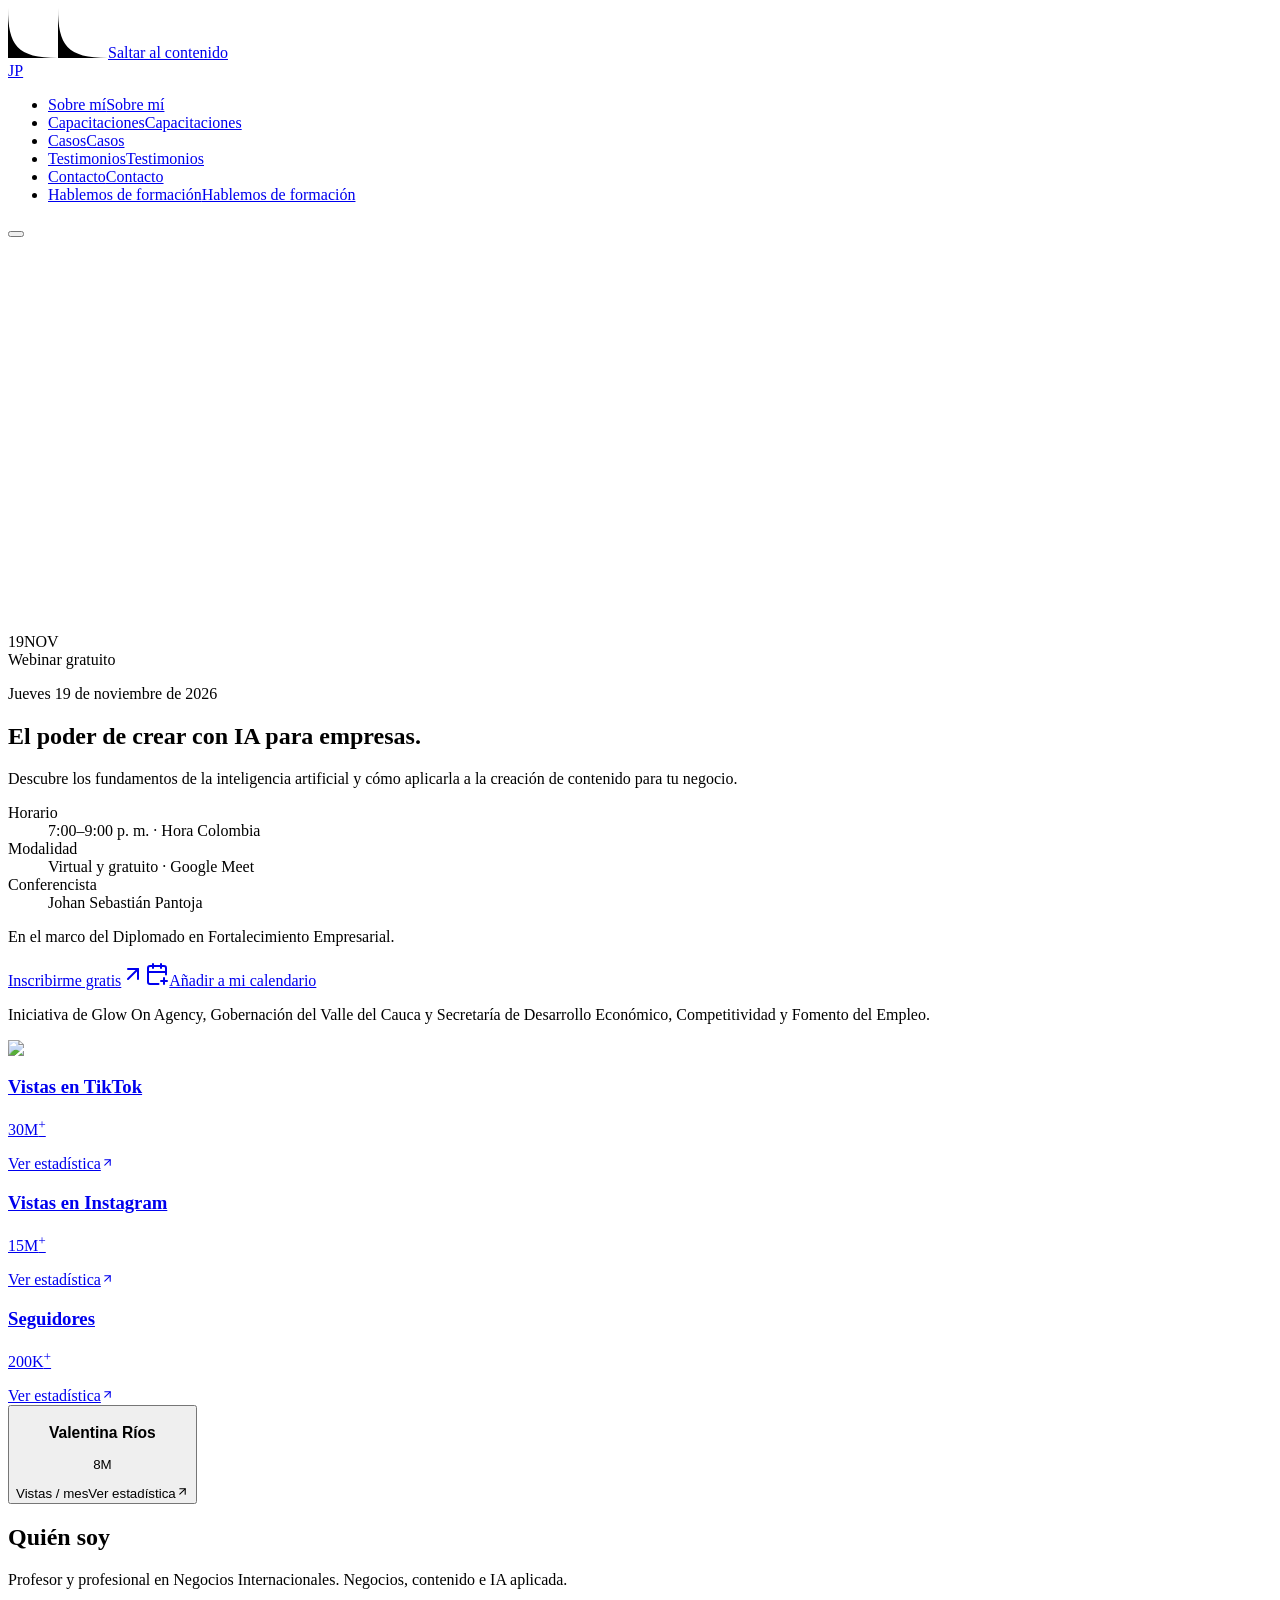
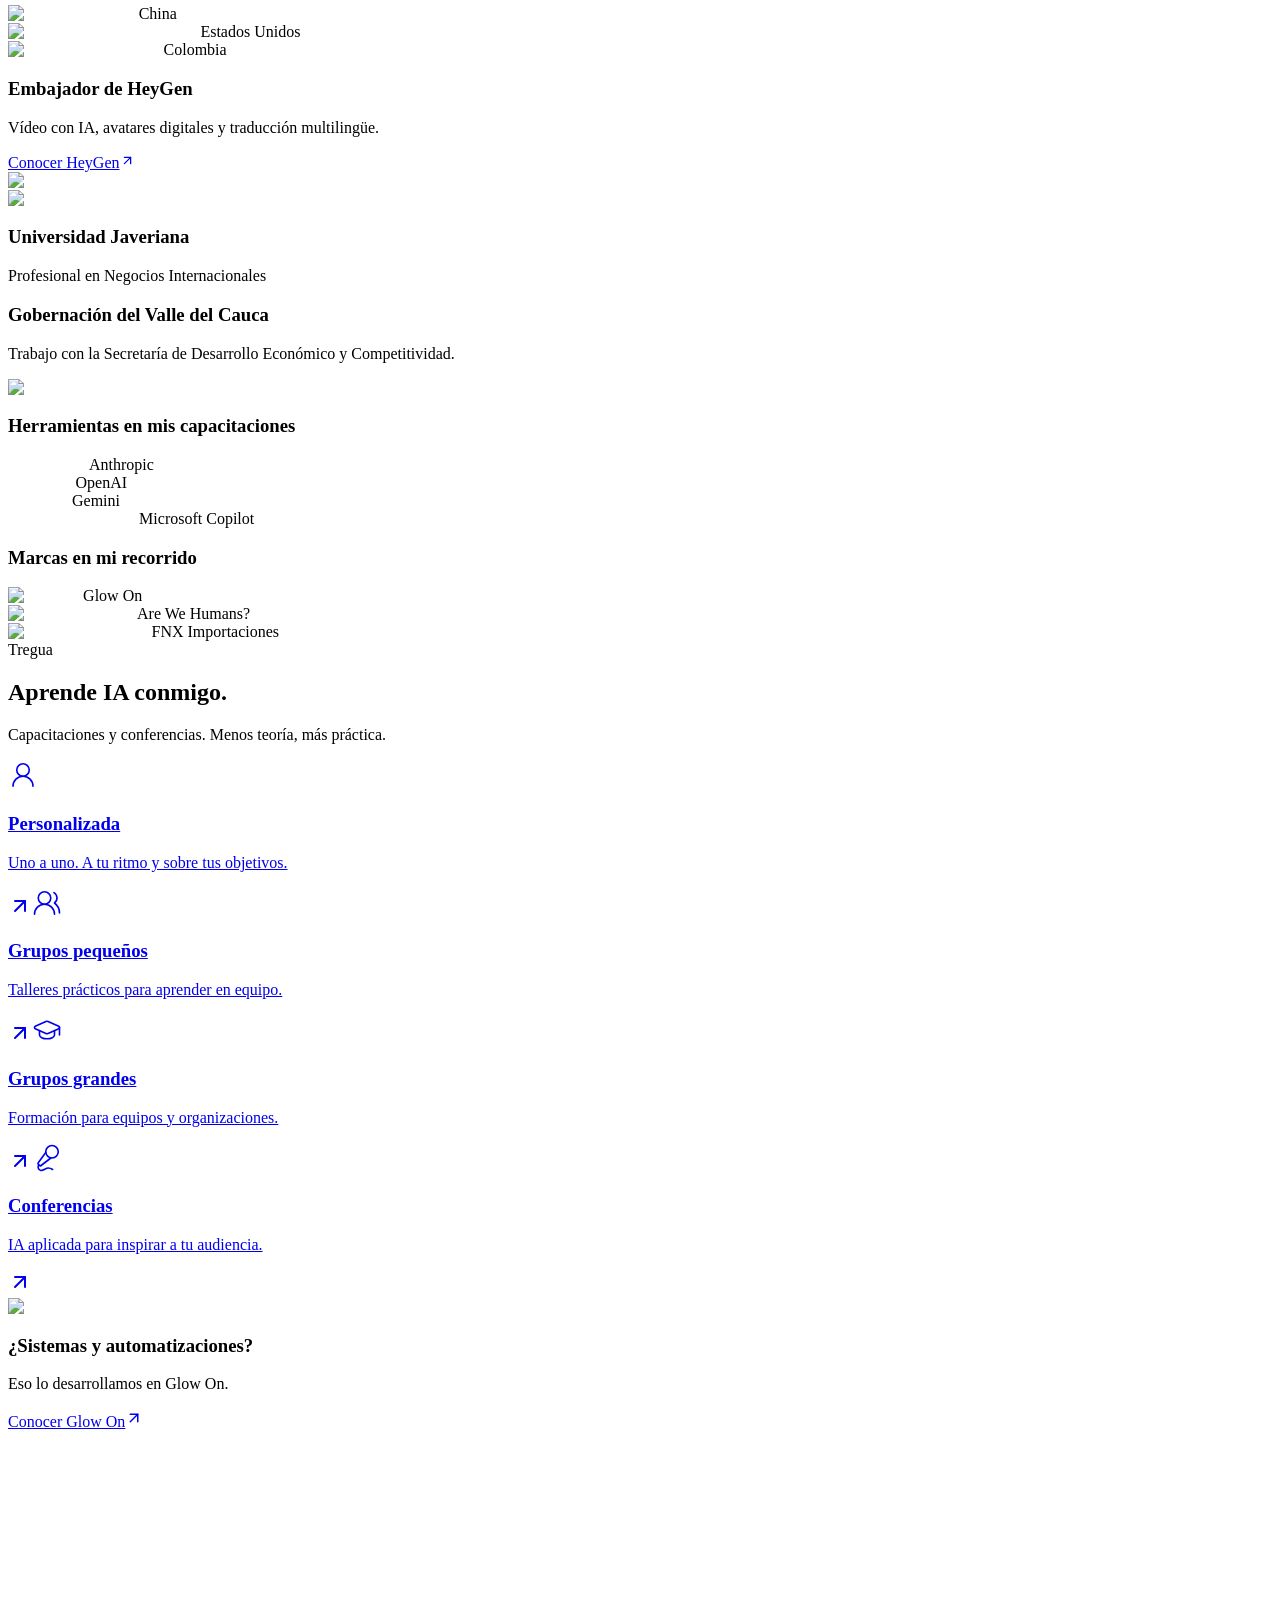
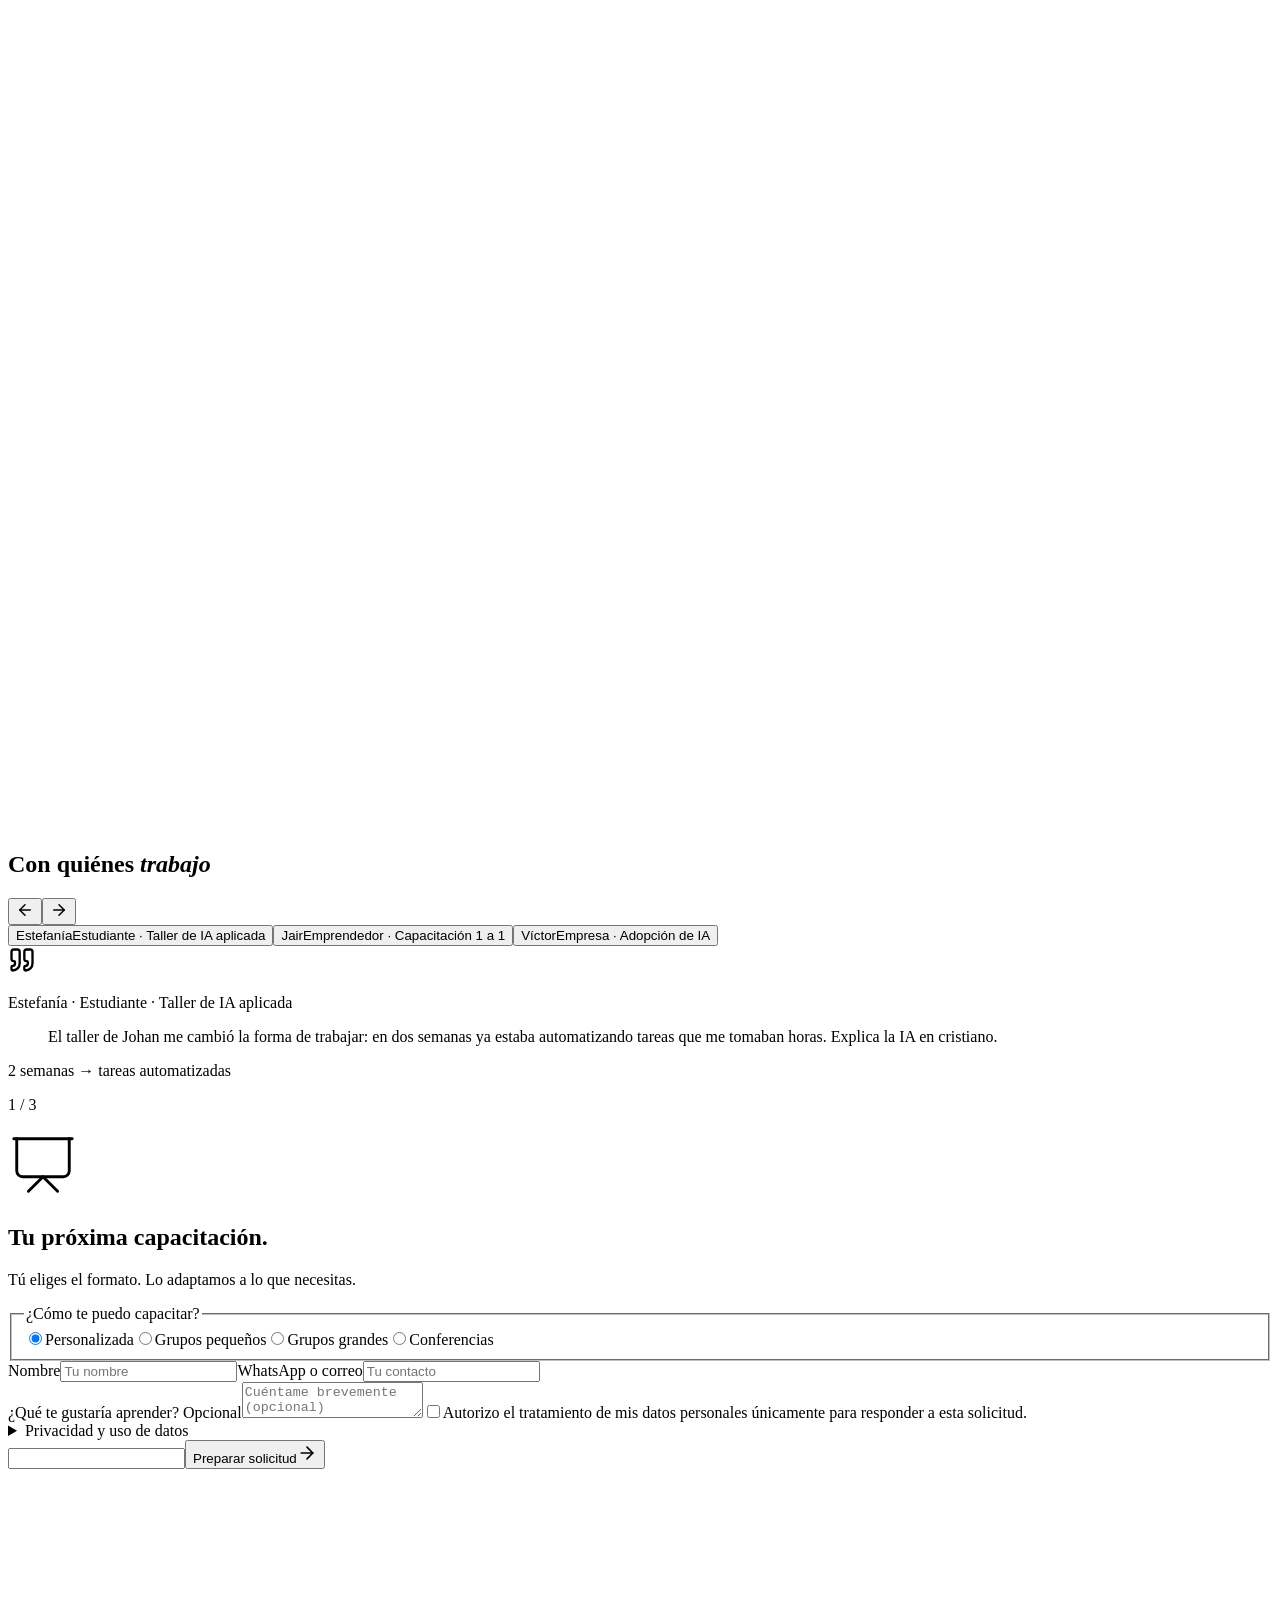
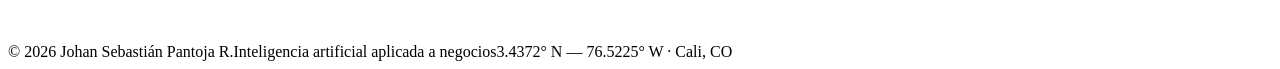
==== commit 93360534: "feat(evento): destacar webinar de IA con registro Luma y calendario" ====
--- a/docs/index.html
+++ b/docs/index.html
@@ -1 +1 @@
-<!DOCTYPE html><html lang="es"><head><meta charSet="utf-8"/><meta name="viewport" content="width=device-width, initial-scale=1, maximum-scale=5"/><link rel="preload" href="/portafolio/_next/static/media/797e433ab948586e-s.p.0r6juujl39pe6.woff2" as="font" crossorigin="" type="font/woff2"/><link rel="preload" href="/portafolio/_next/static/media/b67966e0b83b2cd0-s.p.0fuf3937kiol3.woff2" as="font" crossorigin="" type="font/woff2"/><link rel="preload" href="/portafolio/_next/static/media/caa3a2e1cccd8315-s.p.0wgildi0cnwt9.woff2" as="font" crossorigin="" type="font/woff2"/><link rel="preload" as="image" href="/portafolio/johan-portrait.webp"/><link rel="preload" as="image" href="/portafolio/webinar.jpg"/><link rel="preload" as="image" href="/portafolio/rosita.jpg"/><link rel="stylesheet" href="/portafolio/_next/static/chunks/3fxgvj1t0n5bu.css" data-precedence="next"/><link rel="preload" as="script" fetchPriority="low" href="/portafolio/_next/static/chunks/31qp8jfkw0x2h.js"/><script src="/portafolio/_next/static/chunks/1dg_leq58ffxo.js" async=""></script><script src="/portafolio/_next/static/chunks/209aaqjv6z8gh.js" async=""></script><script src="/portafolio/_next/static/chunks/turbopack-34hzvq6t98-v6.js" async=""></script><script src="/portafolio/_next/static/chunks/2-fw2e336fy_i.js" async=""></script><script src="/portafolio/_next/static/chunks/1_9fs-szce8-n.js" async=""></script><script src="/portafolio/_next/static/chunks/355u-k-6gjo96.js" async=""></script><meta name="theme-color" content="#0a0a0a"/><title>Johan Pantoja — Capacitaciones y conferencias en IA</title><meta name="description" content="Johan Pantoja — profesor y conferencista en inteligencia artificial. Capacitaciones personalizadas, para grupos y conferencias. Embajador de HeyGen. Cali, Colombia."/><link rel="author" href="https://sebasjpr.github.io/portafolio"/><meta name="author" content="Johan Sebastián Pantoja R."/><link rel="manifest" href="/portafolio/site.webmanifest"/><meta name="keywords" content="Johan Pantoja,Inteligencia Artificial,Agentes de IA,Automatización de procesos,Capacitación en IA,Segundo cerebro,Cali,Colombia"/><meta name="creator" content="Johan Sebastián Pantoja R."/><meta name="publisher" content="Johan Pantoja"/><meta name="robots" content="noindex, nofollow"/><meta name="googlebot" content="noindex, nofollow, max-video-preview:-1, max-image-preview:large, max-snippet:-1"/><link rel="canonical" href="https://sebasjpr.github.io/portafolio/"/><meta property="og:title" content="Johan Pantoja — Capacitaciones en IA"/><meta property="og:description" content="Johan Pantoja — profesor y conferencista en inteligencia artificial. Capacitaciones personalizadas, para grupos y conferencias. Embajador de HeyGen. Cali, Colombia."/><meta property="og:url" content="https://sebasjpr.github.io/portafolio"/><meta property="og:site_name" content="Johan Pantoja"/><meta property="og:locale" content="es_CO"/><meta property="og:image" content="https://sebasjpr.github.io/portafolio/portafolio/johan-og.jpg"/><meta property="og:image:width" content="1200"/><meta property="og:image:height" content="630"/><meta property="og:image:alt" content="Johan Sebastián Pantoja R."/><meta property="og:type" content="website"/><meta name="twitter:card" content="summary_large_image"/><meta name="twitter:creator" content="@jspantoja"/><meta name="twitter:title" content="Johan Pantoja — Capacitaciones en IA"/><meta name="twitter:description" content="Johan Pantoja — profesor y conferencista en inteligencia artificial. Capacitaciones personalizadas, para grupos y conferencias. Embajador de HeyGen. Cali, Colombia."/><meta name="twitter:image" content="https://sebasjpr.github.io/portafolio/portafolio/johan-og.jpg"/><link rel="icon" href="/portafolio/icon.svg"/><meta name="next-size-adjust" content=""/><script>(function(){try{var d=document.documentElement,s=location.search;if(/[?&]nointro\b/.test(s))return;var f=/[?&]intro\b/.test(s);if(!f){if(location.hash&&location.hash.length>1)return;if(navigator.webdriver)return;try{var t=+localStorage.getItem("johan-agent-intro:v1");if(t&&Date.now()-t<2592000000)return;}catch(e){}}d.classList.add("abi-pending");setTimeout(function(){if(!window.__abiClaimed)d.classList.remove("abi-pending");},4500);}catch(e){}})();</script><script src="/portafolio/_next/static/chunks/0cz1d0mv5g_q7.js" noModule=""></script></head><body class="Sms4YG_variable FlyLvG_variable YBKb9q_variable min-h-screen bg-background font-sans text-foreground antialiased"><div hidden=""><!--$--><!--/$--></div><div class="site-frame site-frame--top" aria-hidden="true"></div><div class="site-frame site-frame--left" aria-hidden="true"></div><div class="site-frame site-frame--right" aria-hidden="true"></div><svg class="site-corner site-corner--top-left" width="50" height="50" viewBox="0 0 50 50" fill="none" xmlns="http://www.w3.org/2000/svg" aria-hidden="true"><path d="M5.50871e-06 0C-0.00788227 37.3001 8.99616 50.0116 50 50H5.50871e-06V0Z" fill="currentColor"></path></svg><svg class="site-corner site-corner--top-right" width="50" height="50" viewBox="0 0 50 50" fill="none" xmlns="http://www.w3.org/2000/svg" aria-hidden="true"><path d="M5.50871e-06 0C-0.00788227 37.3001 8.99616 50.0116 50 50H5.50871e-06V0Z" fill="currentColor"></path></svg><a href="#main-content" class="skip-to-content">Saltar al contenido</a><div class="johan-pill-container" data-pill-nav="true"><nav class="johan-pill-nav" aria-label="Principal"><a href="#top" aria-label="Johan Pantoja · Inicio" class="focus-ring johan-pill-logo"><span aria-hidden="true">JP</span></a><div class="johan-pill-items"><ul class="johan-pill-list"><li><a href="#sobre-mi" class="focus-ring johan-pill  "><span class="hover-circle" aria-hidden="true"></span><span class="label-stack"><span class="pill-label">Sobre mí</span><span class="pill-label-hover" aria-hidden="true">Sobre mí</span></span></a></li><li><a href="#servicios" class="focus-ring johan-pill  "><span class="hover-circle" aria-hidden="true"></span><span class="label-stack"><span class="pill-label">Capacitaciones</span><span class="pill-label-hover" aria-hidden="true">Capacitaciones</span></span></a></li><li><a href="#casos" class="focus-ring johan-pill  "><span class="hover-circle" aria-hidden="true"></span><span class="label-stack"><span class="pill-label">Casos</span><span class="pill-label-hover" aria-hidden="true">Casos</span></span></a></li><li><a href="#testimonios" class="focus-ring johan-pill  "><span class="hover-circle" aria-hidden="true"></span><span class="label-stack"><span class="pill-label">Testimonios</span><span class="pill-label-hover" aria-hidden="true">Testimonios</span></span></a></li><li><a href="#contacto" class="focus-ring johan-pill  "><span class="hover-circle" aria-hidden="true"></span><span class="label-stack"><span class="pill-label">Contacto</span><span class="pill-label-hover" aria-hidden="true">Contacto</span></span></a></li><li><a href="https://wa.me/573012268929?text=Hola%20Johan%2C%20quiero%20conocer%20tus%20capacitaciones%20de%20IA" target="_blank" rel="noopener noreferrer" class="focus-ring johan-pill  is-cta"><span class="hover-circle" aria-hidden="true"></span><span class="label-stack"><span class="pill-label">Hablemos de formación</span><span class="pill-label-hover" aria-hidden="true">Hablemos de formación</span></span></a></li></ul></div><button type="button" class="focus-ring johan-pill-toggle" aria-expanded="false" aria-controls="mobile-menu" aria-label="Abrir menú"><span aria-hidden="true" class="hamburger-line"></span><span aria-hidden="true" class="hamburger-line"></span></button></nav><div id="mobile-menu" class="johan-pill-menu" hidden="" inert=""><ul><li><a href="#sobre-mi" class="focus-ring ">Sobre mí</a></li><li><a href="#servicios" class="focus-ring ">Capacitaciones</a></li><li><a href="#casos" class="focus-ring ">Casos</a></li><li><a href="#testimonios" class="focus-ring ">Testimonios</a></li><li><a href="#contacto" class="focus-ring ">Contacto</a></li><li><a href="https://wa.me/573012268929?text=Hola%20Johan%2C%20quiero%20conocer%20tus%20capacitaciones%20de%20IA" target="_blank" rel="noopener noreferrer" class="focus-ring is-cta">Hablemos de formación</a></li></ul></div></div><main id="main-content" class="flex flex-1 flex-col"><section id="top" class="bg-navy text-navy-ink relative isolate w-full overflow-hidden"><div class="relative isolate overflow-hidden"><div aria-hidden="true" class="pointer-events-none absolute inset-0"><canvas class="h-full w-full"></canvas></div><div class="relative z-10 h-full"><div class="relative z-10 mx-auto w-full max-w-275 px-6 pt-36 pb-20 sm:px-10 sm:pt-44 sm:pb-28"><div class="grid grid-cols-1 items-center gap-12 md:grid-cols-2 md:gap-8"><div class="flex flex-col gap-5" style="opacity:0;transform:translateY(12px)"><p class="text-navy-ink/70 flex items-center gap-2.5 font-mono text-[11px] tracking-[0.2em] uppercase"><span aria-hidden="true" class="bg-accent h-2 w-2 rounded-full"></span>Johan Pantoja — Profesor y conferencista</p><h1 class="text-navy-ink font-serif text-[2.75rem] leading-[1.02] tracking-tight md:text-[3rem] lg:text-[4rem]"><span class="block">Aprende IA.</span><span class="block"><em class="text-navy-ink italic">Úsala de verdad.</em></span></h1><p class="text-navy-ink/75 max-w-[42ch] text-[18px] leading-[1.5] tracking-tight sm:text-[20px]"><span>Capacitaciones y conferencias para </span><strong class="text-navy-ink font-medium">personas, equipos y marcas</strong><span>. IA práctica, sin complicaciones.</span></p><div class="mt-2 flex flex-wrap items-center gap-3"><a href="#reserva" class="focus-ring group bg-accent text-navy-deep hover:bg-accent-hover inline-flex items-center gap-2 rounded-xl px-5 py-3 text-sm font-medium transition-colors">Quiero capacitarme<svg xmlns="http://www.w3.org/2000/svg" width="24" height="24" viewBox="0 0 24 24" fill="none" stroke="currentColor" stroke-width="2" stroke-linecap="round" stroke-linejoin="round" class="lucide lucide-arrow-right h-4 w-4 transition-transform duration-300 group-hover:translate-x-0.5" aria-hidden="true"><path d="M5 12h14"></path><path d="m12 5 7 7-7 7"></path></svg></a><a href="#casos" class="focus-ring border-navy-ink/20 text-navy-ink hover:border-navy-ink/50 inline-flex items-center gap-2 rounded-xl border px-5 py-3 text-sm font-medium transition-colors">Ver casos con resultados</a></div><p class="text-navy-ink/60 mt-2 flex items-center gap-2 text-[13px]"><span aria-hidden="true" class="h-1.5 w-1.5 rounded-full bg-[#7fc99b]"></span>+30M de vistas orgánicas · respuesta en menos de 24h</p></div><div class="flex justify-stretch md:justify-end" style="transform-origin:center;opacity:0;filter:blur(20px);transform:scale(0.7)"><div class="border-navy-ink/10 bg-navy-mid/30 relative aspect-[4/3] w-full overflow-hidden rounded-4xl border p-1.5 shadow-2xl md:max-w-105"><div class="relative h-full w-full overflow-hidden rounded-[1.6rem]"><div role="button" tabindex="0" aria-label="Retrato de Johan Pantoja — profesor y conferencista" style="position:relative;width:100%;height:100%"><img alt="Retrato de Johan Pantoja — profesor y conferencista" draggable="false" decoding="async" data-nimg="fill" class="absolute inset-0 h-full w-full select-none object-cover" style="position:absolute;height:100%;width:100%;left:0;top:0;right:0;bottom:0;color:transparent" src="/portafolio/johan-portrait.webp"/></div></div></div></div></div></div></div></div></section><section id="metricas" aria-label="Resultados" class="border-foreground/15 bg-background border-y"><div class="mx-auto grid max-w-275 grid-cols-2 gap-px lg:grid-cols-4"><a data-metric="true" href="https://linkedin.com/in/jspantoja" target="_blank" rel="noopener noreferrer" class="focus-ring block h-full text-left hover:bg-muted/60"><div class="flex h-full flex-col gap-5 px-6 py-8 sm:px-8 sm:py-10"><h3 class="min-h-14 text-xl leading-tight font-medium sm:text-2xl">Vistas en TikTok</h3><p class="font-serif text-[clamp(2.8rem,6vw,4rem)] leading-none tracking-tight">30M<sup class="ml-1 text-[0.4em]">+</sup></p><span class="text-foreground/70 mt-auto inline-flex items-center gap-1 pt-2 text-xs">Ver estadística<svg xmlns="http://www.w3.org/2000/svg" width="13" height="13" viewBox="0 0 24 24" fill="none" stroke="currentColor" stroke-width="2" stroke-linecap="round" stroke-linejoin="round" class="lucide lucide-arrow-up-right" aria-hidden="true"><path d="M7 7h10v10"></path><path d="M7 17 17 7"></path></svg></span></div></a><a data-metric="true" href="https://linkedin.com/in/jspantoja" target="_blank" rel="noopener noreferrer" class="focus-ring block h-full text-left hover:bg-muted/60"><div class="flex h-full flex-col gap-5 px-6 py-8 sm:px-8 sm:py-10"><h3 class="min-h-14 text-xl leading-tight font-medium sm:text-2xl">Vistas en Instagram</h3><p class="font-serif text-[clamp(2.8rem,6vw,4rem)] leading-none tracking-tight">15M<sup class="ml-1 text-[0.4em]">+</sup></p><span class="text-foreground/70 mt-auto inline-flex items-center gap-1 pt-2 text-xs">Ver estadística<svg xmlns="http://www.w3.org/2000/svg" width="13" height="13" viewBox="0 0 24 24" fill="none" stroke="currentColor" stroke-width="2" stroke-linecap="round" stroke-linejoin="round" class="lucide lucide-arrow-up-right" aria-hidden="true"><path d="M7 7h10v10"></path><path d="M7 17 17 7"></path></svg></span></div></a><a data-metric="true" href="https://linkedin.com/in/jspantoja" target="_blank" rel="noopener noreferrer" class="focus-ring block h-full text-left hover:bg-muted/60"><div class="flex h-full flex-col gap-5 px-6 py-8 sm:px-8 sm:py-10"><h3 class="min-h-14 text-xl leading-tight font-medium sm:text-2xl">Seguidores</h3><p class="font-serif text-[clamp(2.8rem,6vw,4rem)] leading-none tracking-tight">200K<sup class="ml-1 text-[0.4em]">+</sup></p><span class="text-foreground/70 mt-auto inline-flex items-center gap-1 pt-2 text-xs">Ver estadística<svg xmlns="http://www.w3.org/2000/svg" width="13" height="13" viewBox="0 0 24 24" fill="none" stroke="currentColor" stroke-width="2" stroke-linecap="round" stroke-linejoin="round" class="lucide lucide-arrow-up-right" aria-hidden="true"><path d="M7 7h10v10"></path><path d="M7 17 17 7"></path></svg></span></div></a><button data-metric="true" type="button" aria-label="Ver estadística de Valentina Ríos" class="focus-ring block h-full text-left hover:bg-muted/60"><div class="flex h-full flex-col gap-5 px-6 py-8 sm:px-8 sm:py-10"><h3 class="min-h-14 text-xl leading-tight font-medium sm:text-2xl">Valentina Ríos</h3><p class="font-serif text-[clamp(2.8rem,6vw,4rem)] leading-none tracking-tight">8M</p><span class="text-foreground/75 text-base">Vistas / mes</span><span class="text-foreground/70 mt-auto inline-flex items-center gap-1 pt-2 text-xs">Ver estadística<svg xmlns="http://www.w3.org/2000/svg" width="13" height="13" viewBox="0 0 24 24" fill="none" stroke="currentColor" stroke-width="2" stroke-linecap="round" stroke-linejoin="round" class="lucide lucide-arrow-up-right" aria-hidden="true"><path d="M7 7h10v10"></path><path d="M7 17 17 7"></path></svg></span></div></button></div></section><section id="sobre-mi" class="bg-background w-full"><div class="mx-auto max-w-275 px-6 py-20 sm:px-10 sm:py-24"><div class="flex flex-col justify-between gap-6 md:flex-row md:items-end"><div><h2 class="font-serif text-5xl tracking-tight sm:text-6xl">Quién soy</h2><p class="text-foreground/80 mt-5 max-w-[42ch] text-xl leading-relaxed">Profesor y profesional en Negocios Internacionales. Negocios, contenido e IA aplicada.</p></div><div aria-label="Países donde he estado" class="flex flex-wrap gap-5"><div class="flex flex-col items-center gap-2"><img alt="Bandera de China" loading="lazy" width="42" height="28" decoding="async" data-nimg="1" class="h-7 w-[42px] rounded-sm object-contain" style="color:transparent" src="/portafolio/brands/cn.svg"/><span class="text-foreground/75 text-xs">China</span></div><div class="flex flex-col items-center gap-2"><img alt="Bandera de Estados Unidos" loading="lazy" width="42" height="28" decoding="async" data-nimg="1" class="h-7 w-[42px] rounded-sm object-contain" style="color:transparent" src="/portafolio/brands/us.svg"/><span class="text-foreground/75 text-xs">Estados Unidos</span></div><div class="flex flex-col items-center gap-2"><img alt="Bandera de Colombia" loading="lazy" width="42" height="28" decoding="async" data-nimg="1" class="h-7 w-[42px] rounded-sm object-contain" style="color:transparent" src="/portafolio/brands/co.svg"/><span class="text-foreground/75 text-xs">Colombia</span></div></div></div><div class="mt-10 grid gap-8 md:grid-cols-[1.15fr_1fr]"><div data-heygen-feature="true" aria-label="Perfil profesional" class="flex items-center gap-5 rounded-3xl bg-[#fafafa] p-6 text-[#0a0a0a] sm:p-7"><div class="min-w-0 flex-1"><h3 class="font-serif text-[clamp(1.6rem,3vw,2rem)] leading-tight">Embajador de HeyGen</h3><p class="mt-3 text-sm leading-relaxed text-black/75">Vídeo con IA, avatares digitales y traducción multilingüe.</p><a href="https://www.heygen.com/" target="_blank" rel="noopener noreferrer" class="mt-4 inline-flex items-center gap-1 text-sm font-semibold underline underline-offset-4 focus-visible:outline-black">Conocer HeyGen<svg xmlns="http://www.w3.org/2000/svg" width="15" height="15" viewBox="0 0 24 24" fill="none" stroke="currentColor" stroke-width="2" stroke-linecap="round" stroke-linejoin="round" class="lucide lucide-arrow-up-right" aria-hidden="true"><path d="M7 7h10v10"></path><path d="M7 17 17 7"></path></svg></a></div><img alt="HeyGen" loading="lazy" width="241" height="143" decoding="async" data-nimg="1" class="h-auto w-[95px] shrink-0 sm:w-[125px]" style="color:transparent" src="/portafolio/heygen-logo.svg"/></div><div data-education="true" class="border-foreground/15 flex items-center gap-6 border-y py-6 md:border-y-0"><img alt="Pontificia Universidad Javeriana" loading="lazy" width="281" height="352" decoding="async" data-nimg="1" class="h-auto w-[92px] shrink-0 sm:w-[105px]" style="color:transparent" src="/portafolio/brands/javeriana.png"/><div><h3 class="font-serif text-2xl leading-tight">Universidad Javeriana</h3><p class="text-foreground/75 mt-3 text-base leading-relaxed">Profesional en Negocios Internacionales</p></div></div></div><div data-public-sector="true" class="border-foreground/15 mt-8 flex flex-col gap-5 border-t pt-6 sm:flex-row sm:items-center sm:justify-between sm:gap-8"><div><h3 class="font-serif text-xl leading-tight sm:text-2xl">Gobernación del Valle del Cauca</h3><p class="text-foreground/75 mt-2 max-w-[46ch] text-sm leading-relaxed">Trabajo con la <!-- -->Secretaría de Desarrollo Económico y Competitividad<!-- -->.</p></div><img alt="Gobernación del Valle del Cauca — Secretaría de Desarrollo Económico y Competitividad" loading="lazy" width="1400" height="575" decoding="async" data-nimg="1" class="h-auto w-[160px] shrink-0 self-start sm:w-[200px] sm:self-center" style="color:transparent" src="/portafolio/brands/gobernacion-valle.png"/></div><div class="border-foreground/15 mt-12 border-t pt-8"><h3 class="text-xl font-medium">Herramientas en mis capacitaciones</h3><div data-training-tools="true" class="mt-7 grid grid-cols-2 gap-x-6 gap-y-7 sm:grid-cols-4"><div class="flex items-center gap-3"><img alt="Anthropic" loading="lazy" width="42" height="42" decoding="async" data-nimg="1" class="h-10 w-10 shrink-0 object-contain" style="color:transparent;filter:grayscale(1) brightness(0) invert(1)" src="/portafolio/brands/anthropic.svg"/><span class="text-sm font-medium sm:text-base">Anthropic</span></div><div class="flex items-center gap-3"><img alt="OpenAI" loading="lazy" width="42" height="42" decoding="async" data-nimg="1" class="h-10 w-10 shrink-0 object-contain" style="color:transparent;filter:grayscale(1) brightness(0) invert(1)" src="/portafolio/brands/openai.svg"/><span class="text-sm font-medium sm:text-base">OpenAI</span></div><div class="flex items-center gap-3"><img alt="Gemini" loading="lazy" width="42" height="42" decoding="async" data-nimg="1" class="h-10 w-10 shrink-0 object-contain" style="color:transparent;filter:grayscale(1) brightness(0) invert(1)" src="/portafolio/brands/gemini.svg"/><span class="text-sm font-medium sm:text-base">Gemini</span></div><div class="flex items-center gap-3"><img alt="Microsoft Copilot" loading="lazy" width="42" height="42" decoding="async" data-nimg="1" class="h-10 w-10 shrink-0 object-contain" style="color:transparent;filter:grayscale(1) brightness(0) invert(1)" src="/portafolio/brands/copilot.svg"/><span class="text-sm font-medium sm:text-base">Microsoft Copilot</span></div></div></div><div class="border-foreground/15 mt-12 border-t pt-8"><h3 class="text-xl font-medium">Marcas en mi recorrido</h3><div data-career-brands="true" class="mt-7 grid grid-cols-2 items-center gap-x-8 gap-y-8 sm:grid-cols-4"><div class="flex min-h-28 flex-col items-center justify-center gap-3"><img alt="Glow On" loading="lazy" width="160" height="70" decoding="async" data-nimg="1" class="h-16 w-36 object-contain" style="color:transparent" src="/portafolio/brands/glow-on.png"/><span class="text-foreground/75 text-xs">Glow On</span></div><div class="flex min-h-28 flex-col items-center justify-center gap-3"><img alt="Are We Humans?" loading="lazy" width="160" height="70" decoding="async" data-nimg="1" class="h-16 w-36 object-contain" style="color:transparent" src="/portafolio/brands/awh.png"/><span class="text-foreground/75 text-xs">Are We Humans?</span></div><div class="flex min-h-28 flex-col items-center justify-center gap-3"><img alt="FNX Importaciones" loading="lazy" width="160" height="70" decoding="async" data-nimg="1" class="h-16 w-36 object-contain" style="color:transparent" src="/portafolio/brands/fnx.png"/><span class="text-foreground/75 text-xs">FNX Importaciones</span></div><div class="flex min-h-28 flex-col items-center justify-center gap-3"><span class="font-serif text-4xl">Tregua</span></div></div></div></div></section><section id="servicios" class="bg-muted/40 w-full"><div class="mx-auto max-w-275 px-6 py-20 sm:px-10 sm:py-24"><h2 class="max-w-[20ch] font-serif text-5xl leading-[1.08] tracking-tight sm:text-6xl">Aprende IA conmigo.</h2><p class="text-foreground/75 mt-5 max-w-[45ch] text-xl leading-relaxed">Capacitaciones y conferencias. Menos teoría, más práctica.</p><div class="border-foreground/15 mt-10 border-t"><a data-training-offering="true" href="#reserva" class="focus-ring group border-foreground/15 grid grid-cols-[40px_1fr_24px] items-center gap-4 border-b py-6 sm:grid-cols-[48px_1fr_1fr_28px] sm:gap-6 sm:py-8"><svg xmlns="http://www.w3.org/2000/svg" width="30" height="30" viewBox="0 0 24 24" fill="none" stroke="currentColor" stroke-width="1.3" stroke-linecap="round" stroke-linejoin="round" class="lucide lucide-user-round text-foreground/70" aria-hidden="true"><circle cx="12" cy="8" r="5"></circle><path d="M20 21a8 8 0 0 0-16 0"></path></svg><h3 class="font-serif text-2xl leading-tight sm:text-3xl">Personalizada</h3><p class="text-foreground/70 col-start-2 text-base leading-relaxed sm:col-auto">Uno a uno. A tu ritmo y sobre tus objetivos.</p><svg xmlns="http://www.w3.org/2000/svg" width="24" height="24" viewBox="0 0 24 24" fill="none" stroke="currentColor" stroke-width="2" stroke-linecap="round" stroke-linejoin="round" class="lucide lucide-arrow-up-right col-start-3 row-start-1 transition-transform group-hover:translate-x-1 group-hover:-translate-y-1 sm:col-auto sm:row-auto" aria-hidden="true"><path d="M7 7h10v10"></path><path d="M7 17 17 7"></path></svg></a><a data-training-offering="true" href="#reserva" class="focus-ring group border-foreground/15 grid grid-cols-[40px_1fr_24px] items-center gap-4 border-b py-6 sm:grid-cols-[48px_1fr_1fr_28px] sm:gap-6 sm:py-8"><svg xmlns="http://www.w3.org/2000/svg" width="30" height="30" viewBox="0 0 24 24" fill="none" stroke="currentColor" stroke-width="1.3" stroke-linecap="round" stroke-linejoin="round" class="lucide lucide-users-round text-foreground/70" aria-hidden="true"><path d="M18 21a8 8 0 0 0-16 0"></path><circle cx="10" cy="8" r="5"></circle><path d="M22 20c0-3.37-2-6.5-4-8a5 5 0 0 0-.45-8.3"></path></svg><h3 class="font-serif text-2xl leading-tight sm:text-3xl">Grupos pequeños</h3><p class="text-foreground/70 col-start-2 text-base leading-relaxed sm:col-auto">Talleres prácticos para aprender en equipo.</p><svg xmlns="http://www.w3.org/2000/svg" width="24" height="24" viewBox="0 0 24 24" fill="none" stroke="currentColor" stroke-width="2" stroke-linecap="round" stroke-linejoin="round" class="lucide lucide-arrow-up-right col-start-3 row-start-1 transition-transform group-hover:translate-x-1 group-hover:-translate-y-1 sm:col-auto sm:row-auto" aria-hidden="true"><path d="M7 7h10v10"></path><path d="M7 17 17 7"></path></svg></a><a data-training-offering="true" href="#reserva" class="focus-ring group border-foreground/15 grid grid-cols-[40px_1fr_24px] items-center gap-4 border-b py-6 sm:grid-cols-[48px_1fr_1fr_28px] sm:gap-6 sm:py-8"><svg xmlns="http://www.w3.org/2000/svg" width="30" height="30" viewBox="0 0 24 24" fill="none" stroke="currentColor" stroke-width="1.3" stroke-linecap="round" stroke-linejoin="round" class="lucide lucide-graduation-cap text-foreground/70" aria-hidden="true"><path d="M21.42 10.922a1 1 0 0 0-.019-1.838L12.83 5.18a2 2 0 0 0-1.66 0L2.6 9.08a1 1 0 0 0 0 1.832l8.57 3.908a2 2 0 0 0 1.66 0z"></path><path d="M22 10v6"></path><path d="M6 12.5V16a6 3 0 0 0 12 0v-3.5"></path></svg><h3 class="font-serif text-2xl leading-tight sm:text-3xl">Grupos grandes</h3><p class="text-foreground/70 col-start-2 text-base leading-relaxed sm:col-auto">Formación para equipos y organizaciones.</p><svg xmlns="http://www.w3.org/2000/svg" width="24" height="24" viewBox="0 0 24 24" fill="none" stroke="currentColor" stroke-width="2" stroke-linecap="round" stroke-linejoin="round" class="lucide lucide-arrow-up-right col-start-3 row-start-1 transition-transform group-hover:translate-x-1 group-hover:-translate-y-1 sm:col-auto sm:row-auto" aria-hidden="true"><path d="M7 7h10v10"></path><path d="M7 17 17 7"></path></svg></a><a data-training-offering="true" href="#reserva" class="focus-ring group border-foreground/15 grid grid-cols-[40px_1fr_24px] items-center gap-4 border-b py-6 sm:grid-cols-[48px_1fr_1fr_28px] sm:gap-6 sm:py-8"><svg xmlns="http://www.w3.org/2000/svg" width="30" height="30" viewBox="0 0 24 24" fill="none" stroke="currentColor" stroke-width="1.3" stroke-linecap="round" stroke-linejoin="round" class="lucide lucide-mic-vocal text-foreground/70" aria-hidden="true"><path d="m11 7.601-5.994 8.19a1 1 0 0 0 .1 1.298l.817.818a1 1 0 0 0 1.314.087L15.09 12"></path><path d="M16.5 21.174C15.5 20.5 14.372 20 13 20c-2.058 0-3.928 2.356-6 2-2.072-.356-2.775-3.369-1.5-4.5"></path><circle cx="16" cy="7" r="5"></circle></svg><h3 class="font-serif text-2xl leading-tight sm:text-3xl">Conferencias</h3><p class="text-foreground/70 col-start-2 text-base leading-relaxed sm:col-auto">IA aplicada para inspirar a tu audiencia.</p><svg xmlns="http://www.w3.org/2000/svg" width="24" height="24" viewBox="0 0 24 24" fill="none" stroke="currentColor" stroke-width="2" stroke-linecap="round" stroke-linejoin="round" class="lucide lucide-arrow-up-right col-start-3 row-start-1 transition-transform group-hover:translate-x-1 group-hover:-translate-y-1 sm:col-auto sm:row-auto" aria-hidden="true"><path d="M7 7h10v10"></path><path d="M7 17 17 7"></path></svg></a></div><div data-glowon-services="true" class="border-foreground/15 bg-background mt-12 flex flex-col gap-6 rounded-3xl border p-7 sm:flex-row sm:items-center sm:gap-8"><img alt="Glow On" loading="lazy" width="150" height="95" decoding="async" data-nimg="1" class="h-20 w-32 shrink-0 object-contain" style="color:transparent" src="/portafolio/brands/glow-on.png"/><div class="flex-1"><h3 class="text-xl font-medium">¿Sistemas y automatizaciones?</h3><p class="text-foreground/75 mt-2 text-base">Eso lo desarrollamos en Glow On.</p></div><a href="https://glowonagency.netlify.app/" target="_blank" rel="noopener noreferrer" class="focus-ring inline-flex w-fit items-center gap-2 text-base font-medium underline underline-offset-4">Conocer Glow On<svg xmlns="http://www.w3.org/2000/svg" width="18" height="18" viewBox="0 0 24 24" fill="none" stroke="currentColor" stroke-width="2" stroke-linecap="round" stroke-linejoin="round" class="lucide lucide-arrow-up-right" aria-hidden="true"><path d="M7 7h10v10"></path><path d="M7 17 17 7"></path></svg></a></div></div></section><section id="casos" class="bg-muted relative w-full"><div class="mx-auto w-full max-w-275 px-6 py-20 sm:px-10 sm:py-28"><div class="flex flex-col gap-5" style="opacity:0;transform:translateY(12px)"><h2 class="text-foreground font-serif text-[2.5rem] leading-[1.05] tracking-tight md:text-[3rem]">Casos <em class="text-accent italic">de estudio</em></h2><p class="text-foreground/65 max-w-[40ch] text-[17px] leading-[1.5] tracking-tight">Problema, solución y resultado de sistemas reales de IA.</p></div><div class="mt-12 grid grid-cols-1 gap-6 sm:grid-cols-2 lg:grid-cols-3"><div class="sm:col-span-2 lg:col-span-1" style="opacity:0;transform:translateY(12px)"><button type="button" aria-label="Ver caso: Valentina Ríos — influencer virtual generada con IA" class="group focus-ring border-foreground/8 bg-background flex w-full cursor-pointer flex-col overflow-hidden rounded-3xl border text-left shadow-sm transition-transform duration-300 hover:-translate-y-1"><div class="relative aspect-[4/3] w-full overflow-hidden"><video src="/portafolio/valentina-loop.mp4" poster="/portafolio/valentina.jpg" autoPlay="" muted="" loop="" playsInline="" aria-hidden="true" tabindex="-1" class="h-full w-full object-cover" style="object-position:center 18%"></video><span class="border-foreground/10 bg-background/80 text-foreground/80 absolute top-3 left-3 rounded-lg border px-2.5 py-1 font-mono text-[10px] tracking-[0.12em] uppercase backdrop-blur-sm">Influencer virtual</span></div><div class="flex flex-1 flex-col gap-1.5 p-4"><div class="flex items-baseline justify-between gap-3"><h3 class="text-foreground text-[17px] leading-[1.2] font-medium tracking-tight"><span>Valentina Ríos</span></h3><span class="text-accent font-mono text-[11px] tracking-[0.08em] whitespace-nowrap">8M vistas/mes</span></div><p class="border-foreground/10 text-foreground/55 border-t border-dashed pt-2 font-mono text-[12px]">8M/mes · 100% IA</p></div></button></div><div class="" style="opacity:0;transform:translateY(12px)"><button type="button" aria-label="Ver caso: Taller de implementación de IA" class="group focus-ring border-foreground/8 bg-background flex w-full cursor-pointer flex-col overflow-hidden rounded-3xl border text-left shadow-sm transition-transform duration-300 hover:-translate-y-1"><div class="relative aspect-[4/3] w-full overflow-hidden"><img alt="Taller de implementación de IA" decoding="async" data-nimg="fill" class="object-cover" style="position:absolute;height:100%;width:100%;left:0;top:0;right:0;bottom:0;object-position:center 34%;color:transparent" src="/portafolio/webinar.jpg"/><span class="border-foreground/10 bg-background/80 text-foreground/80 absolute top-3 left-3 rounded-lg border px-2.5 py-1 font-mono text-[10px] tracking-[0.12em] uppercase backdrop-blur-sm">Capacitación</span></div><div class="flex flex-1 flex-col gap-1.5 p-4"><div class="flex items-baseline justify-between gap-3"><h3 class="text-foreground text-[17px] leading-[1.2] font-medium tracking-tight"><span>Taller de implementación de IA</span></h3><span class="text-accent font-mono text-[11px] tracking-[0.08em] whitespace-nowrap">Negocios reales</span></div><p class="border-foreground/10 text-foreground/55 border-t border-dashed pt-2 font-mono text-[12px]">100% salen con plan</p></div></button></div><div class="" style="opacity:0;transform:translateY(12px)"><button type="button" aria-label="Ver caso: ROSITA — asistente de IA con memoria" class="group focus-ring border-foreground/8 bg-background flex w-full cursor-pointer flex-col overflow-hidden rounded-3xl border text-left shadow-sm transition-transform duration-300 hover:-translate-y-1"><div class="relative aspect-[4/3] w-full overflow-hidden"><img alt="ROSITA — asistente de IA con memoria" decoding="async" data-nimg="fill" class="object-cover" style="position:absolute;height:100%;width:100%;left:0;top:0;right:0;bottom:0;object-position:center 24%;color:transparent" src="/portafolio/rosita.jpg"/><span class="border-foreground/10 bg-background/80 text-foreground/80 absolute top-3 left-3 rounded-lg border px-2.5 py-1 font-mono text-[10px] tracking-[0.12em] uppercase backdrop-blur-sm">Sistema de conocimiento</span></div><div class="flex flex-1 flex-col gap-1.5 p-4"><div class="flex items-baseline justify-between gap-3"><h3 class="text-foreground text-[17px] leading-[1.2] font-medium tracking-tight"><span>ROSITA</span></h3><span class="text-accent font-mono text-[11px] tracking-[0.08em] whitespace-nowrap">Siempre activa</span></div><p class="border-foreground/10 text-foreground/55 border-t border-dashed pt-2 font-mono text-[12px]">Asistente 24/7</p></div></button></div><div class="" style="opacity:0;transform:translateY(12px)"><button type="button" aria-label="Ver caso: Agentes de IA para negocios" class="group focus-ring border-foreground/8 bg-background flex w-full cursor-pointer flex-col overflow-hidden rounded-3xl border text-left shadow-sm transition-transform duration-300 hover:-translate-y-1"><div class="relative aspect-[4/3] w-full overflow-hidden"><img alt="Agentes de IA para negocios" loading="lazy" decoding="async" data-nimg="fill" class="object-cover" style="position:absolute;height:100%;width:100%;left:0;top:0;right:0;bottom:0;object-position:center 40%;color:transparent" src="/portafolio/agentes-v3.webp"/><span class="border-foreground/10 bg-background/80 text-foreground/80 absolute top-3 left-3 rounded-lg border px-2.5 py-1 font-mono text-[10px] tracking-[0.12em] uppercase backdrop-blur-sm">Automatización</span></div><div class="flex flex-1 flex-col gap-1.5 p-4"><div class="flex items-baseline justify-between gap-3"><h3 class="text-foreground text-[17px] leading-[1.2] font-medium tracking-tight"><span>Agentes para negocios</span></h3><span class="text-accent font-mono text-[11px] tracking-[0.08em] whitespace-nowrap">Bots + flujos</span></div><p class="border-foreground/10 text-foreground/55 border-t border-dashed pt-2 font-mono text-[12px]">Horas ahorradas/semana</p></div></button></div><div class="" style="opacity:0;transform:translateY(12px)"><button type="button" aria-label="Ver caso: Glow On — marketing y contenido con IA" class="group focus-ring border-foreground/8 bg-background flex w-full cursor-pointer flex-col overflow-hidden rounded-3xl border text-left shadow-sm transition-transform duration-300 hover:-translate-y-1"><div class="relative aspect-[4/3] w-full overflow-hidden"><img alt="Glow On — marketing y contenido con IA" loading="lazy" decoding="async" data-nimg="fill" class="object-cover" style="position:absolute;height:100%;width:100%;left:0;top:0;right:0;bottom:0;object-position:center 30%;color:transparent" src="/portafolio/glowon-v3.webp"/><span class="border-foreground/10 bg-background/80 text-foreground/80 absolute top-3 left-3 rounded-lg border px-2.5 py-1 font-mono text-[10px] tracking-[0.12em] uppercase backdrop-blur-sm">Growth</span></div><div class="flex flex-1 flex-col gap-1.5 p-4"><div class="flex items-baseline justify-between gap-3"><h3 class="text-foreground text-[17px] leading-[1.2] font-medium tracking-tight"><span>Glow On</span></h3><span class="text-accent font-mono text-[11px] tracking-[0.08em] whitespace-nowrap">3 mercados</span></div><p class="border-foreground/10 text-foreground/55 border-t border-dashed pt-2 font-mono text-[12px]">Estrategia con IA</p></div></button></div><div class="" style="opacity:0;transform:translateY(12px)"><button type="button" aria-label="Ver caso: Segundo cerebro — conocimiento organizado" class="group focus-ring border-foreground/8 bg-background flex w-full cursor-pointer flex-col overflow-hidden rounded-3xl border text-left shadow-sm transition-transform duration-300 hover:-translate-y-1"><div class="relative aspect-[4/3] w-full overflow-hidden"><img alt="Segundo cerebro — conocimiento organizado" loading="lazy" decoding="async" data-nimg="fill" class="object-cover" style="position:absolute;height:100%;width:100%;left:0;top:0;right:0;bottom:0;object-position:center 45%;color:transparent" src="/portafolio/cerebro-v3.webp"/><span class="border-foreground/10 bg-background/80 text-foreground/80 absolute top-3 left-3 rounded-lg border px-2.5 py-1 font-mono text-[10px] tracking-[0.12em] uppercase backdrop-blur-sm">Conocimiento</span></div><div class="flex flex-1 flex-col gap-1.5 p-4"><div class="flex items-baseline justify-between gap-3"><h3 class="text-foreground text-[17px] leading-[1.2] font-medium tracking-tight"><span>Segundo cerebro</span></h3><span class="text-accent font-mono text-[11px] tracking-[0.08em] whitespace-nowrap">Obsidian</span></div><p class="border-foreground/10 text-foreground/55 border-t border-dashed pt-2 font-mono text-[12px]">Todo conectado</p></div></button></div></div></div></section><section id="testimonios" class="relative w-full bg-background"><div class="mx-auto w-full max-w-275 px-6 py-20 sm:px-10 sm:py-28"><div class="flex flex-wrap items-end justify-between gap-6"><h2 class="font-serif text-[2.5rem] leading-[1.05] tracking-tight md:text-[3rem]">Con quiénes <em>trabajo</em></h2><div class="flex gap-2"><button type="button" aria-label="Testimonio anterior" class="focus-ring inline-flex h-11 w-11 items-center justify-center rounded-full border border-foreground/20 hover:bg-muted"><svg xmlns="http://www.w3.org/2000/svg" width="18" height="18" viewBox="0 0 24 24" fill="none" stroke="currentColor" stroke-width="2" stroke-linecap="round" stroke-linejoin="round" class="lucide lucide-arrow-left" aria-hidden="true"><path d="m12 19-7-7 7-7"></path><path d="M19 12H5"></path></svg></button><button type="button" aria-label="Testimonio siguiente" class="focus-ring inline-flex h-11 w-11 items-center justify-center rounded-full border border-foreground/20 hover:bg-muted"><svg xmlns="http://www.w3.org/2000/svg" width="18" height="18" viewBox="0 0 24 24" fill="none" stroke="currentColor" stroke-width="2" stroke-linecap="round" stroke-linejoin="round" class="lucide lucide-arrow-right" aria-hidden="true"><path d="M5 12h14"></path><path d="m12 5 7 7-7 7"></path></svg></button></div></div><div class="mt-10 grid gap-8 md:grid-cols-[200px_1fr] md:gap-16"><div class="flex flex-wrap gap-2 md:flex-col" aria-label="Seleccionar testimonio"><button type="button" aria-pressed="true" class="focus-ring flex flex-col rounded-xl border px-4 py-3 text-left border-foreground/40 bg-muted"><span class="text-sm font-medium">Estefanía</span><span class="mt-1 hidden max-w-[24ch] text-xs leading-relaxed text-foreground/65 md:block">Estudiante · Taller de IA aplicada</span></button><button type="button" aria-pressed="false" class="focus-ring flex flex-col rounded-xl border px-4 py-3 text-left border-transparent hover:border-foreground/20"><span class="text-sm font-medium">Jair</span><span class="mt-1 hidden max-w-[24ch] text-xs leading-relaxed text-foreground/65 md:block">Emprendedor · Capacitación 1 a 1</span></button><button type="button" aria-pressed="false" class="focus-ring flex flex-col rounded-xl border px-4 py-3 text-left border-transparent hover:border-foreground/20"><span class="text-sm font-medium">Víctor</span><span class="mt-1 hidden max-w-[24ch] text-xs leading-relaxed text-foreground/65 md:block">Empresa · Adopción de IA</span></button></div><div tabindex="0" role="group" aria-label="Testimonios: usa las flechas para cambiar" class="focus-ring min-h-72" style="touch-action:pan-y"><div data-testimonial-active="Estefanía" style="opacity:1;filter:blur(0px);transform:none"><svg xmlns="http://www.w3.org/2000/svg" width="28" height="28" viewBox="0 0 24 24" fill="none" stroke="currentColor" stroke-width="2" stroke-linecap="round" stroke-linejoin="round" class="lucide lucide-quote mb-5 text-foreground/40" aria-hidden="true"><path d="M16 3a2 2 0 0 0-2 2v6a2 2 0 0 0 2 2 1 1 0 0 1 1 1v1a2 2 0 0 1-2 2 1 1 0 0 0-1 1v2a1 1 0 0 0 1 1 6 6 0 0 0 6-6V5a2 2 0 0 0-2-2z"></path><path d="M5 3a2 2 0 0 0-2 2v6a2 2 0 0 0 2 2 1 1 0 0 1 1 1v1a2 2 0 0 1-2 2 1 1 0 0 0-1 1v2a1 1 0 0 0 1 1 6 6 0 0 0 6-6V5a2 2 0 0 0-2-2z"></path></svg><p class="mb-4 text-xs leading-relaxed text-foreground/65 md:hidden">Estefanía<!-- --> · <!-- -->Estudiante · Taller de IA aplicada</p><blockquote class="max-w-[36ch] font-serif text-[clamp(1.4rem,2.8vw,2rem)] leading-[1.45] tracking-tight">El taller de Johan me cambió la forma de trabajar: en dos semanas ya estaba automatizando tareas que me tomaban horas. Explica la IA en cristiano.</blockquote><div class="mt-7 flex flex-wrap items-baseline justify-between gap-4 border-t border-foreground/15 pt-5"><p class="text-sm text-foreground/75">2 semanas → tareas automatizadas</p><p class="text-xs text-foreground/60">1<!-- --> / <!-- -->3</p></div></div></div></div></div></section><section id="reserva" class="bg-muted/40 w-full"><div class="mx-auto grid max-w-275 gap-10 px-6 py-20 sm:px-10 sm:py-24 md:grid-cols-[0.85fr_1.15fr] md:gap-14"><div><svg xmlns="http://www.w3.org/2000/svg" width="70" height="70" viewBox="0 0 24 24" fill="none" stroke="currentColor" stroke-width="1" stroke-linecap="round" stroke-linejoin="round" class="lucide lucide-presentation text-foreground/60 mb-7" aria-hidden="true"><path d="M2 3h20"></path><path d="M21 3v11a2 2 0 0 1-2 2H5a2 2 0 0 1-2-2V3"></path><path d="m7 21 5-5 5 5"></path></svg><h2 class="max-w-[12ch] font-serif text-5xl leading-[1.08] tracking-tight sm:text-6xl">Tu próxima capacitación.</h2><p class="text-foreground/80 mt-6 max-w-[24ch] text-2xl leading-relaxed">Tú eliges el formato. Lo adaptamos a lo que necesitas.</p></div><form data-training-form="true" noValidate="" class="flex flex-col gap-6"><fieldset><legend class="mb-5 text-2xl leading-tight font-medium">¿Cómo te puedo capacitar?</legend><div class="grid grid-cols-2 gap-3"><label class="relative cursor-pointer"><input type="radio" class="peer sr-only" name="tema" checked="" value="Personalizada"/><span class="border-foreground/20 peer-checked:border-foreground peer-checked:bg-foreground peer-checked:text-background peer-focus-visible:outline-foreground flex min-h-20 items-center rounded-2xl border px-4 py-4 text-lg leading-tight font-medium peer-focus-visible:outline-2 peer-focus-visible:outline-offset-4 sm:text-xl">Personalizada</span></label><label class="relative cursor-pointer"><input type="radio" class="peer sr-only" name="tema" value="Grupos pequeños"/><span class="border-foreground/20 peer-checked:border-foreground peer-checked:bg-foreground peer-checked:text-background peer-focus-visible:outline-foreground flex min-h-20 items-center rounded-2xl border px-4 py-4 text-lg leading-tight font-medium peer-focus-visible:outline-2 peer-focus-visible:outline-offset-4 sm:text-xl">Grupos pequeños</span></label><label class="relative cursor-pointer"><input type="radio" class="peer sr-only" name="tema" value="Grupos grandes"/><span class="border-foreground/20 peer-checked:border-foreground peer-checked:bg-foreground peer-checked:text-background peer-focus-visible:outline-foreground flex min-h-20 items-center rounded-2xl border px-4 py-4 text-lg leading-tight font-medium peer-focus-visible:outline-2 peer-focus-visible:outline-offset-4 sm:text-xl">Grupos grandes</span></label><label class="relative cursor-pointer"><input type="radio" class="peer sr-only" name="tema" value="Conferencias"/><span class="border-foreground/20 peer-checked:border-foreground peer-checked:bg-foreground peer-checked:text-background peer-focus-visible:outline-foreground flex min-h-20 items-center rounded-2xl border px-4 py-4 text-lg leading-tight font-medium peer-focus-visible:outline-2 peer-focus-visible:outline-offset-4 sm:text-xl">Conferencias</span></label></div></fieldset><div class="grid gap-5 sm:grid-cols-2"><label class="flex flex-col gap-2 text-sm font-medium">Nombre<input id="rNombre" placeholder="Tu nombre" autoComplete="name" maxLength="120" required="" class="focus-ring w-full rounded-xl border border-foreground/20 bg-muted px-4 py-3.5 text-base text-foreground placeholder:text-foreground/65" name="nombre"/></label><label class="flex flex-col gap-2 text-sm font-medium">WhatsApp o correo<input id="rContacto" placeholder="Tu contacto" maxLength="160" required="" class="focus-ring w-full rounded-xl border border-foreground/20 bg-muted px-4 py-3.5 text-base text-foreground placeholder:text-foreground/65" name="contacto"/></label></div><label class="flex flex-col gap-2 text-sm font-medium">¿Qué te gustaría aprender? <span class="sr-only">Opcional</span><textarea id="rMensaje" name="mensaje" placeholder="Cuéntame brevemente (opcional)" maxLength="500" rows="2" class="focus-ring w-full rounded-xl border border-foreground/20 bg-muted px-4 py-3.5 text-base text-foreground placeholder:text-foreground/65"></textarea></label><label class="text-foreground/80 flex cursor-pointer items-start gap-3 text-sm leading-relaxed"><input type="checkbox" required="" class="mt-1 h-4 w-4 shrink-0 accent-white" name="consent"/>Autorizo el tratamiento de mis datos personales únicamente para responder a esta solicitud.</label><details class="text-foreground/75 text-sm"><summary class="w-fit cursor-pointer">Privacidad y uso de datos</summary><p class="mt-3 leading-relaxed">Uso tus datos solo para responder a esta solicitud. Tú eliges abrir WhatsApp para enviarla. Puedes solicitar su eliminación (Ley 1581 de 2012, Colombia).</p></details><input type="text" tabindex="-1" autoComplete="off" aria-hidden="true" class="absolute -left-[9999px] h-0 w-0 opacity-0" name="website"/><button type="submit" class="focus-ring bg-foreground text-background flex items-center justify-center gap-3 rounded-xl px-6 py-4 text-lg font-semibold">Preparar solicitud<svg xmlns="http://www.w3.org/2000/svg" width="20" height="20" viewBox="0 0 24 24" fill="none" stroke="currentColor" stroke-width="2" stroke-linecap="round" stroke-linejoin="round" class="lucide lucide-arrow-right" aria-hidden="true"><path d="M5 12h14"></path><path d="m12 5 7 7-7 7"></path></svg></button></form></div></section><section id="contacto" class="relative isolate w-full overflow-hidden bg-navy text-navy-ink"><div data-floating-lines="true" aria-hidden="true" class="pointer-events-none absolute inset-0 z-0 opacity-70" style="mix-blend-mode:screen"></div><div class="relative z-10 mx-auto w-full max-w-275 px-6 py-24 sm:px-10 sm:py-32"><div class="flex flex-col gap-6" style="opacity:0;transform:translateY(12px)"><h2 class="font-serif text-[clamp(3rem,9vw,5.5rem)] leading-[0.95] tracking-tight text-navy-ink">Hablemos de<br/><em class="italic text-navy-ink">tu capacitación.</em></h2><p class="max-w-[42ch] text-[15px] leading-[1.6] text-navy-ink/75">Cuéntame qué quieres aprender. Encontramos el formato ideal para ti o tu equipo.</p></div><div style="opacity:0;transform:translateY(12px)"><div class="mt-12 flex flex-wrap items-center gap-6"><a href="https://wa.me/573012268929?text=Hola%20Johan%2C%20quiero%20conocer%20tus%20capacitaciones%20de%20IA" target="_blank" rel="noopener noreferrer" class="focus-ring inline-flex items-center gap-2.5 border-b border-transparent pb-1 text-[14.5px] text-navy-ink/85 transition-colors hover:border-navy-ink/50 hover:text-navy-ink"><span aria-hidden="true" class="text-navy-ink">✆</span>WhatsApp — <!-- -->+57 301 226 8929</a><a href="https://linkedin.com/in/jspantoja" target="_blank" rel="noopener noreferrer" class="focus-ring inline-flex items-center gap-2.5 border-b border-transparent pb-1 text-[14.5px] text-navy-ink/85 transition-colors hover:border-navy-ink/50 hover:text-navy-ink"><span aria-hidden="true" class="font-semibold text-navy-ink">in</span>LinkedIn — /in/jspantoja</a></div><a href="https://wa.me/573012268929?text=Hola%20Johan%2C%20quiero%20conocer%20tus%20capacitaciones%20de%20IA" target="_blank" rel="noopener noreferrer" class="focus-ring group mt-10 inline-flex items-center gap-2 rounded-xl bg-accent px-6 py-3.5 text-sm font-medium text-navy-deep transition-colors hover:bg-accent-hover">Solicitar capacitación<svg xmlns="http://www.w3.org/2000/svg" width="24" height="24" viewBox="0 0 24 24" fill="none" stroke="currentColor" stroke-width="2" stroke-linecap="round" stroke-linejoin="round" class="lucide lucide-arrow-right h-4 w-4 transition-transform duration-300 group-hover:translate-x-0.5" aria-hidden="true"><path d="M5 12h14"></path><path d="m12 5 7 7-7 7"></path></svg></a></div></div></section></main><footer class="border-t border-navy-ink/10 bg-navy-deep"><div class="mx-auto flex w-full max-w-275 flex-wrap items-center justify-between gap-4 px-6 py-8 text-[12px] text-navy-ink/55 sm:px-10"><span>© 2026 Johan Sebastián Pantoja R.</span><span>Inteligencia artificial aplicada a negocios</span><span>3.4372° N — 76.5225° W · Cali, CO</span></div></footer><!--$--><!--/$--><script id="_R_">(globalThis["TURBOPACK"] || (globalThis["TURBOPACK"] = [])).push({"otherChunks":["static/chunks/31qp8jfkw0x2h.js","static/chunks/1dg_leq58ffxo.js","static/chunks/209aaqjv6z8gh.js"],"runtimeModuleIds":[94553]});</script><script src="/portafolio/_next/static/chunks/31qp8jfkw0x2h.js" async=""></script><script>(self.__next_f=self.__next_f||[]).push([0])</script><script>self.__next_f.push([1,"1:\"$Sreact.fragment\"\n2:\"/portafolio/_next/static/chunks/2-fw2e336fy_i.js\"\n3:\"/portafolio/_next/static/chunks/1_9fs-szce8-n.js\"\n4:I[70591,[\"$2\",\"$3\"],\"Providers\"]\n5:I[6809,[\"$2\",\"$3\"],\"Nav\"]\n6:I[39756,[\"$2\",\"$3\"],\"default\"]\n7:I[37457,[\"$2\",\"$3\"],\"default\"]\n8:I[66149,[\"$2\",\"$3\"],\"AgentIntro\"]\na:\"/portafolio/_next/static/chunks/355u-k-6gjo96.js\"\nb:I[50966,[\"$2\",\"$3\",\"$a\"],\"Portfolio\"]\nc:I[97367,[\"$2\",\"$3\"],\"OutletBoundary\"]\nd:\"$Sreact.suspense\"\nf:\"ViewportBoundary\"\n10:I[97367,[\"$2\",\"$3\"],\"$f\"]\n12:\"MetadataBoundary\"\n13:I[97367,[\"$2\",\"$3\"],\"$12\"]\n15:I[68027,[\"$2\",\"$3\"],\"default\",1]\n:HL[\"/portafolio/_next/static/chunks/3fxgvj1t0n5bu.css\",\"style\"]\n:HL[\"/portafolio/_next/static/media/797e433ab948586e-s.p.0r6juujl39pe6.woff2\",\"font\",{\"crossOrigin\":\"\",\"type\":\"font/woff2\"}]\n:HL[\"/portafolio/_next/static/media/b67966e0b83b2cd0-s.p.0fuf3937kiol3.woff2\",\"font\",{\"crossOrigin\":\"\",\"type\":\"font/woff2\"}]\n:HL[\"/portafolio/_next/static/media/caa3a2e1cccd8315-s.p.0wgildi0cnwt9.woff2\",\"font\",{\"crossOrigin\":\"\",\"type\":\"font/woff2\"}]\n9:[[\"children\",{\"s\":\"__PAGE__\",\"h\":512,\"d\":{\"r\":[\"$\",\"$1\",\"c\",{\"children\":[[\"$\",\"$Lb\",null,{}],[[\"$\",\"script\",\"script-0\",{\"src\":\"/portafolio/_next/static/chunks/355u-k-6gjo96.js\",\"async\":true,\"nonce\":\"$undefined\"}]],[\"$\",\"$Lc\",null,{\"children\":[\"$\",\"$d\",null,{\"name\":\"Next.MetadataOutlet\",\"children\":\"$@e\"}]}]]}],\"p\":false,\"v\":null}}]]\n0:{\"P\":null,\"c\":[\"\",\"\"],\"q\":\"\",\"i\":false,\"t\":{\"t\":{\"s\":\"\",\"h\":528,\"d\":{\"r\":[\"$\",\"$1\",\"c\",{\"children\":[[[\"$\",\"link\",\"0\",{\"rel\":\"stylesheet\",\"href\":\"/portafolio/_next/static/chunks/3fxgvj1t0n5bu.css\",\"precedence\":\"next\",\"crossOrigin\":\"$undefined\",\"nonce\":\"$undefined\"}],[\"$\",\"script\",\"script-0\",{\"src\":\"/portafolio/_next/static/chunks/2-fw2e336fy_i.js\",\"async\":true,\"nonce\":\"$undefined\"}],[\"$\",\"script\",\"script-1\",{\"src\":\"/portafolio/_next/static/chunks/1_9fs-szce8-n.js\",\"async\":true,\"nonce\":\"$undefined\"}]],[\"$\",\"html\",null,{\"lang\":\"es\",\"suppressHydrationWarning\":true,\"children\":[[\"$\",\"head\",null,{\"children\":[\"$\",\"script\",null,{\"dangerouslySetInnerHTML\":{\"__html\":\"(function(){try{var d=document.documentElement,s=location.search;if(/[?\u0026]nointro\\\\b/.test(s))return;var f=/[?\u0026]intro\\\\b/.test(s);if(!f){if(location.hash\u0026\u0026location.hash.length\u003e1)return;if(navigator.webdriver)return;try{var t=+localStorage.getItem(\\\"johan-agent-intro:v1\\\");if(t\u0026\u0026Date.now()-t\u003c2592000000)return;}catch(e){}}d.classList.add(\\\"abi-pending\\\");setTimeout(function(){if(!window.__abiClaimed)d.classList.remove(\\\"abi-pending\\\");},4500);}catch(e){}})();\"}}]}],[\"$\",\"body\",null,{\"className\":\"Sms4YG_variable FlyLvG_variable YBKb9q_variable min-h-screen bg-background font-sans text-foreground antialiased\",\"children\":[\"$\",\"$L4\",null,{\"children\":[[\"$\",\"div\",null,{\"className\":\"site-frame site-frame--top\",\"aria-hidden\":\"true\"}],[\"$\",\"div\",null,{\"className\":\"site-frame site-frame--left\",\"aria-hidden\":\"true\"}],[\"$\",\"div\",null,{\"className\":\"site-frame site-frame--right\",\"aria-hidden\":\"true\"}],[\"$\",\"svg\",null,{\"className\":\"site-corner site-corner--top-left\",\"width\":\"50\",\"height\":\"50\",\"viewBox\":\"0 0 50 50\",\"fill\":\"none\",\"xmlns\":\"http://www.w3.org/2000/svg\",\"aria-hidden\":\"true\",\"children\":[\"$\",\"path\",null,{\"d\":\"M5.50871e-06 0C-0.00788227 37.3001 8.99616 50.0116 50 50H5.50871e-06V0Z\",\"fill\":\"currentColor\"}]}],[\"$\",\"svg\",null,{\"className\":\"site-corner site-corner--top-right\",\"width\":\"50\",\"height\":\"50\",\"viewBox\":\"0 0 50 50\",\"fill\":\"none\",\"xmlns\":\"http://www.w3.org/2000/svg\",\"aria-hidden\":\"true\",\"children\":[\"$\",\"path\",null,{\"d\":\"M5.50871e-06 0C-0.00788227 37.3001 8.99616 50.0116 50 50H5.50871e-06V0Z\",\"fill\":\"currentColor\"}]}],[\"$\",\"a\",null,{\"href\":\"#main-content\",\"className\":\"skip-to-content\",\"children\":\"Saltar al contenido\"}],[\"$\",\"$L5\",null,{}],[\"$\",\"$L6\",null,{\"parallelRouterKey\":\"children\",\"error\":\"$undefined\",\"errorStyles\":\"$undefined\",\"errorScripts\":\"$undefined\",\"template\":[\"$\",\"$L7\",null,{}],\"templateStyles\":\"$undefined\",\"templateScripts\":\"$undefined\",\"notFound\":[[[\"$\",\"title\",null,{\"children\":\"404: This page could not be found.\"}],[\"$\",\"div\",null,{\"style\":{\"fontFamily\":\"system-ui,\\\"Segoe UI\\\",Roboto,Helvetica,Arial,sans-serif,\\\"Apple Color Emoji\\\",\\\"Segoe UI Emoji\\\"\",\"height\":\"100vh\",\"textAlign\":\"center\",\"display\":\"flex\",\"flexDirection\":\"column\",\"alignItems\":\"center\",\"justifyContent\":\"center\"},\"children\":[\"$\",\"div\",null,{\"children\":[[\"$\",\"style\",null,{\"dangerouslySetInnerHTML\":{\"__html\":\"body{color:#000;background:#fff;margin:0}.next-error-h1{border-right:1px solid rgba(0,0,0,.3)}@media (prefers-color-scheme:dark){body{color:#fff;background:#000}.next-error-h1{border-right:1px solid rgba(255,255,255,.3)}}\"}}],[\"$\",\"h1\",null,{\"className\":\"next-error-h1\",\"style\":{\"display\":\"inline-block\",\"margin\":\"0 20px 0 0\",\"padding\":\"0 23px 0 0\",\"fontSize\":24,\"fontWeight\":500,\"verticalAlign\":\"top\",\"lineHeight\":\"49px\"},\"children\":404}],[\"$\",\"div\",null,{\"style\":{\"display\":\"inline-block\"},\"children\":[\"$\",\"h2\",null,{\"style\":{\"fontSize\":14,\"fontWeight\":400,\"lineHeight\":\"49px\",\"margin\":0},\"children\":\"This page could not be found.\"}]}]]}]}]],[]],\"forbidden\":\"$undefined\",\"unauthorized\":\"$undefined\"}],[\"$\",\"$L8\",null,{}]]}]}]]}]]}],\"p\":false,\"v\":null},\"c\":\"$Q9\"},\"h\":{\"r\":[\"$\",\"$1\",\"h\",{\"children\":[null,[\"$\",\"$L10\",null,{\"children\":\"$L11\"}],[\"$\",\"$L13\",null,{\"children\":[[\"$\",\"div\",null,{\"hidden\":true,\"children\":[\"$\",\"$d\",null,{\"name\":\"Next.Metadata\",\"children\":\"$L14\"}]}],null]}],[\"$\",\"meta\",null,{\"name\":\"next-size-adjust\",\"content\":\"\"}]]}],\"p\":false,\"v\":null}},\"m\":\"$undefined\",\"G\":[\"$15\",[[\"$\",\"link\",\"0\",{\"rel\":\"stylesheet\",\"href\":\"/portafolio/_next/static/chunks/3fxgvj1t0n5bu.css\",\"precedence\":\"next\",\"crossOrigin\":\"$undefined\",\"nonce\":\"$undefined\"}]]],\"S\":true,\"r\":\"$undefined\",\"s\":\"$undefined\",\"a\":\"$undefined\",\"l\":\"$undefined\",\"p\":\"$undefined\",\"d\":\"$undefined\",\"b\":\"ZJv2WE5h4tcZIVJImbTVU\"}\n11:[[\"$\",\"meta\",\"0\",{\"charSet\":\"utf-8\"}],[\"$\",\"meta\",\"1\",{\"name\":\"viewport\",\"content\":\"width=device-width, initial-scale=1, maximum-scale=5\"}],[\"$\",\"meta\",\"2\",{\"name\":\"theme-color\",\"content\":\"#0a0a0a\"}]]\n16:I[27201,[\"$2\",\"$3\"],\"IconMark\"]\ne:null\n14:[[\"$\",\"title\",\"0\",{\"children\":\"Johan Pantoja — Capacitaciones y conferencias en IA\"}],[\"$\",\"meta\",\"1\",{\"name\":\"description\",\"content\":\"Johan Pantoja — profesor y conferencista en inteligencia artificial. Capacitaciones personalizadas, para grupos y conferencias. Embajador de HeyGen. Cali, Colombia.\"}],[\"$\",\"link\",\"2\",{\"rel\":\"author\",\"href\":\"https://sebasjpr.github.io/portafolio\"}],[\"$\",\"meta\",\"3\",{\"name\":\"author\",\"content\":\"Johan Sebastián Pantoja R.\"}],[\"$\",\"link\",\"4\",{\"rel\":\"manifest\",\"href\":\"/portafolio/site.webmanifest\",\"crossOrigin\":\"$undefined\"}],[\"$\",\"meta\",\"5\",{\"name\":\"keywords\",\"content\":\"Johan Pantoja,Inteligencia Artificial,Agentes de IA,Automatización de procesos,Capacitación en IA,Segundo cerebro,Cali,Colombia\"}],[\"$\",\"meta\",\"6\",{\"name\":\"creator\",\"content\":\"Johan Sebastián Pantoja R.\"}],[\"$\",\"meta\",\"7\",{\"name\":\"publisher\",\"content\":\"Johan Pantoja\"}],[\"$\",\"meta\",\"8\",{\"name\":\"robots\",\"content\":\"noindex, nofollow\"}],[\"$\",\"meta\",\"9\",{\"name\":\"googlebot\",\"content\":\"noindex, nofollow, max-video-preview:-1, max-image-preview:large, max-snippet:-1\"}],[\"$\",\"link\",\"10\",{\"rel\":\"canonical\",\"href\":\"https://sebasjpr.github.io/portafolio/\"}],[\"$\",\"meta\",\"11\",{\"property\":\"og:title\",\"content\":\"Johan Pantoja — Capacitaciones en IA\"}],[\"$\",\"meta\",\"12\",{\"property\":\"og:description\",\"content\":\"Johan Pantoja — profesor y conferencista en inteligencia artificial. Capacitaciones personalizadas, para grupos y conferencias. Embajador de HeyGen. Cali, Colombia.\"}],[\"$\",\"meta\",\"13\",{\"property\":\"og:url\",\"content\":\"https://sebasjpr.github.io/portafolio\"}],[\"$\",\"meta\",\"14\",{\"property\":\"og:site_name\",\"content\":\"Johan Pantoja\"}],[\"$\",\"meta\",\"15\",{\"property\":\"og:locale\",\"content\":\"es_CO\"}],[\"$\",\"meta\",\"16\",{\"property\":\"og:image\",\"content\":\"https://sebasjpr.github.io/portafolio/portafolio/johan-og.jpg\"}],[\"$\",\"meta\",\"17\",{\"property\":\"og:image:width\",\"content\":\"1200\"}],[\"$\",\"meta\",\"18\",{\"property\":\"og:image:height\",\"content\":\"630\"}],[\"$\",\"meta\",\"19\",{\"property\":\"og:image:alt\",\"content\":\"Johan Sebastián Pantoja R.\"}],[\"$\",\"meta\",\"20\",{\"property\":\"og:type\",\"content\":\"website\"}],[\"$\",\"meta\",\"21\",{\"name\":\"twitter:card\",\"content\":\"summary_large_image\"}],[\"$\",\"meta\",\"22\",{\"name\":\"twitter:creator\",\"content\":\"@jspantoja\"}],[\"$\",\"meta\",\"23\",{\"name\":\"twitter:title\",\"content\":\"Johan Pantoja — Capacitaciones en IA\"}],[\"$\",\"meta\",\"24\",{\"name\":\"twitter:description\",\"content\":\"Johan Pantoja — profesor y conferencista en inteligencia artificial. Capacitaciones personalizadas, para grupos y conferencias. Embajador de HeyGen. Cali, Colombia.\"}],[\"$\",\"meta\",\"25\",{\"name\":\"twitter:image\",\"content\":\"https://sebasjpr.github.io/portafolio/portafolio/johan-og.jpg\"}],[\"$\",\"link\",\"26\",{\"rel\":\"icon\",\"href\":\"/portafolio/icon.svg\"}],[\"$\",\"$L16\",\"27\",{}]]\n"])</script></body></html>+<!DOCTYPE html><html lang="es"><head><meta charSet="utf-8"/><meta name="viewport" content="width=device-width, initial-scale=1, maximum-scale=5"/><link rel="preload" href="/portafolio/_next/static/media/797e433ab948586e-s.p.0r6juujl39pe6.woff2" as="font" crossorigin="" type="font/woff2"/><link rel="preload" href="/portafolio/_next/static/media/b67966e0b83b2cd0-s.p.0fuf3937kiol3.woff2" as="font" crossorigin="" type="font/woff2"/><link rel="preload" href="/portafolio/_next/static/media/caa3a2e1cccd8315-s.p.0wgildi0cnwt9.woff2" as="font" crossorigin="" type="font/woff2"/><link rel="preload" as="image" href="/portafolio/johan-portrait.webp"/><link rel="preload" as="image" href="/portafolio/webinar.jpg"/><link rel="preload" as="image" href="/portafolio/rosita.jpg"/><link rel="stylesheet" href="/portafolio/_next/static/chunks/3-chuoh61pw5e.css" data-precedence="next"/><link rel="preload" as="script" fetchPriority="low" href="/portafolio/_next/static/chunks/31qp8jfkw0x2h.js"/><script src="/portafolio/_next/static/chunks/1dg_leq58ffxo.js" async=""></script><script src="/portafolio/_next/static/chunks/209aaqjv6z8gh.js" async=""></script><script src="/portafolio/_next/static/chunks/turbopack-34hzvq6t98-v6.js" async=""></script><script src="/portafolio/_next/static/chunks/2-fw2e336fy_i.js" async=""></script><script src="/portafolio/_next/static/chunks/1_9fs-szce8-n.js" async=""></script><script src="/portafolio/_next/static/chunks/0kyu30gwajw8w.js" async=""></script><meta name="theme-color" content="#0a0a0a"/><title>Johan Pantoja — Capacitaciones y conferencias en IA</title><meta name="description" content="Johan Pantoja — profesor y conferencista en inteligencia artificial. Capacitaciones personalizadas, para grupos y conferencias. Embajador de HeyGen. Cali, Colombia."/><link rel="author" href="https://sebasjpr.github.io/portafolio"/><meta name="author" content="Johan Sebastián Pantoja R."/><link rel="manifest" href="/portafolio/site.webmanifest"/><meta name="keywords" content="Johan Pantoja,Inteligencia Artificial,Agentes de IA,Automatización de procesos,Capacitación en IA,Segundo cerebro,Cali,Colombia"/><meta name="creator" content="Johan Sebastián Pantoja R."/><meta name="publisher" content="Johan Pantoja"/><meta name="robots" content="noindex, nofollow"/><meta name="googlebot" content="noindex, nofollow, max-video-preview:-1, max-image-preview:large, max-snippet:-1"/><link rel="canonical" href="https://sebasjpr.github.io/portafolio/"/><meta property="og:title" content="Johan Pantoja — Capacitaciones en IA"/><meta property="og:description" content="Johan Pantoja — profesor y conferencista en inteligencia artificial. Capacitaciones personalizadas, para grupos y conferencias. Embajador de HeyGen. Cali, Colombia."/><meta property="og:url" content="https://sebasjpr.github.io/portafolio"/><meta property="og:site_name" content="Johan Pantoja"/><meta property="og:locale" content="es_CO"/><meta property="og:image" content="https://sebasjpr.github.io/portafolio/portafolio/johan-og.jpg"/><meta property="og:image:width" content="1200"/><meta property="og:image:height" content="630"/><meta property="og:image:alt" content="Johan Sebastián Pantoja R."/><meta property="og:type" content="website"/><meta name="twitter:card" content="summary_large_image"/><meta name="twitter:creator" content="@jspantoja"/><meta name="twitter:title" content="Johan Pantoja — Capacitaciones en IA"/><meta name="twitter:description" content="Johan Pantoja — profesor y conferencista en inteligencia artificial. Capacitaciones personalizadas, para grupos y conferencias. Embajador de HeyGen. Cali, Colombia."/><meta name="twitter:image" content="https://sebasjpr.github.io/portafolio/portafolio/johan-og.jpg"/><link rel="icon" href="/portafolio/icon.svg"/><meta name="next-size-adjust" content=""/><script>(function(){try{var d=document.documentElement,s=location.search;if(/[?&]nointro\b/.test(s))return;var f=/[?&]intro\b/.test(s);if(!f){if(location.hash&&location.hash.length>1)return;if(navigator.webdriver)return;try{var t=+localStorage.getItem("johan-agent-intro:v1");if(t&&Date.now()-t<2592000000)return;}catch(e){}}d.classList.add("abi-pending");setTimeout(function(){if(!window.__abiClaimed)d.classList.remove("abi-pending");},4500);}catch(e){}})();</script><script src="/portafolio/_next/static/chunks/0cz1d0mv5g_q7.js" noModule=""></script></head><body class="Sms4YG_variable FlyLvG_variable YBKb9q_variable min-h-screen bg-background font-sans text-foreground antialiased"><div hidden=""><!--$--><!--/$--></div><div class="site-frame site-frame--top" aria-hidden="true"></div><div class="site-frame site-frame--left" aria-hidden="true"></div><div class="site-frame site-frame--right" aria-hidden="true"></div><svg class="site-corner site-corner--top-left" width="50" height="50" viewBox="0 0 50 50" fill="none" xmlns="http://www.w3.org/2000/svg" aria-hidden="true"><path d="M5.50871e-06 0C-0.00788227 37.3001 8.99616 50.0116 50 50H5.50871e-06V0Z" fill="currentColor"></path></svg><svg class="site-corner site-corner--top-right" width="50" height="50" viewBox="0 0 50 50" fill="none" xmlns="http://www.w3.org/2000/svg" aria-hidden="true"><path d="M5.50871e-06 0C-0.00788227 37.3001 8.99616 50.0116 50 50H5.50871e-06V0Z" fill="currentColor"></path></svg><a href="#main-content" class="skip-to-content">Saltar al contenido</a><div class="johan-pill-container" data-pill-nav="true"><nav class="johan-pill-nav" aria-label="Principal"><a href="#top" aria-label="Johan Pantoja · Inicio" class="focus-ring johan-pill-logo"><span aria-hidden="true">JP</span></a><div class="johan-pill-items"><ul class="johan-pill-list"><li><a href="#sobre-mi" class="focus-ring johan-pill  "><span class="hover-circle" aria-hidden="true"></span><span class="label-stack"><span class="pill-label">Sobre mí</span><span class="pill-label-hover" aria-hidden="true">Sobre mí</span></span></a></li><li><a href="#servicios" class="focus-ring johan-pill  "><span class="hover-circle" aria-hidden="true"></span><span class="label-stack"><span class="pill-label">Capacitaciones</span><span class="pill-label-hover" aria-hidden="true">Capacitaciones</span></span></a></li><li><a href="#casos" class="focus-ring johan-pill  "><span class="hover-circle" aria-hidden="true"></span><span class="label-stack"><span class="pill-label">Casos</span><span class="pill-label-hover" aria-hidden="true">Casos</span></span></a></li><li><a href="#testimonios" class="focus-ring johan-pill  "><span class="hover-circle" aria-hidden="true"></span><span class="label-stack"><span class="pill-label">Testimonios</span><span class="pill-label-hover" aria-hidden="true">Testimonios</span></span></a></li><li><a href="#contacto" class="focus-ring johan-pill  "><span class="hover-circle" aria-hidden="true"></span><span class="label-stack"><span class="pill-label">Contacto</span><span class="pill-label-hover" aria-hidden="true">Contacto</span></span></a></li><li><a href="https://wa.me/573012268929?text=Hola%20Johan%2C%20quiero%20conocer%20tus%20capacitaciones%20de%20IA" target="_blank" rel="noopener noreferrer" class="focus-ring johan-pill  is-cta"><span class="hover-circle" aria-hidden="true"></span><span class="label-stack"><span class="pill-label">Hablemos de formación</span><span class="pill-label-hover" aria-hidden="true">Hablemos de formación</span></span></a></li></ul></div><button type="button" class="focus-ring johan-pill-toggle" aria-expanded="false" aria-controls="mobile-menu" aria-label="Abrir menú"><span aria-hidden="true" class="hamburger-line"></span><span aria-hidden="true" class="hamburger-line"></span></button></nav><div id="mobile-menu" class="johan-pill-menu" hidden="" inert=""><ul><li><a href="#sobre-mi" class="focus-ring ">Sobre mí</a></li><li><a href="#servicios" class="focus-ring ">Capacitaciones</a></li><li><a href="#casos" class="focus-ring ">Casos</a></li><li><a href="#testimonios" class="focus-ring ">Testimonios</a></li><li><a href="#contacto" class="focus-ring ">Contacto</a></li><li><a href="https://wa.me/573012268929?text=Hola%20Johan%2C%20quiero%20conocer%20tus%20capacitaciones%20de%20IA" target="_blank" rel="noopener noreferrer" class="focus-ring is-cta">Hablemos de formación</a></li></ul></div></div><main id="main-content" class="flex flex-1 flex-col"><section id="top" class="bg-navy text-navy-ink relative isolate w-full overflow-hidden"><div class="relative isolate overflow-hidden"><div aria-hidden="true" class="pointer-events-none absolute inset-0"><canvas class="h-full w-full"></canvas></div><div class="relative z-10 h-full"><div class="relative z-10 mx-auto w-full max-w-275 px-6 pt-36 pb-20 sm:px-10 sm:pt-44 sm:pb-28"><div class="grid grid-cols-1 items-center gap-12 md:grid-cols-2 md:gap-8"><div class="flex flex-col gap-5" style="opacity:0;transform:translateY(12px)"><p class="text-navy-ink/70 flex items-center gap-2.5 font-mono text-[11px] tracking-[0.2em] uppercase"><span aria-hidden="true" class="bg-accent h-2 w-2 rounded-full"></span>Johan Pantoja — Profesor y conferencista</p><h1 class="text-navy-ink font-serif text-[2.75rem] leading-[1.02] tracking-tight md:text-[3rem] lg:text-[4rem]"><span class="block">Aprende IA.</span><span class="block"><em class="text-navy-ink italic">Úsala de verdad.</em></span></h1><p class="text-navy-ink/75 max-w-[42ch] text-[18px] leading-[1.5] tracking-tight sm:text-[20px]"><span>Capacitaciones y conferencias para </span><strong class="text-navy-ink font-medium">personas, equipos y marcas</strong><span>. IA práctica, sin complicaciones.</span></p><div class="mt-2 flex flex-wrap items-center gap-3"><a href="#reserva" class="focus-ring group bg-accent text-navy-deep hover:bg-accent-hover inline-flex items-center gap-2 rounded-xl px-5 py-3 text-sm font-medium transition-colors">Quiero capacitarme<svg xmlns="http://www.w3.org/2000/svg" width="24" height="24" viewBox="0 0 24 24" fill="none" stroke="currentColor" stroke-width="2" stroke-linecap="round" stroke-linejoin="round" class="lucide lucide-arrow-right h-4 w-4 transition-transform duration-300 group-hover:translate-x-0.5" aria-hidden="true"><path d="M5 12h14"></path><path d="m12 5 7 7-7 7"></path></svg></a><a href="#casos" class="focus-ring border-navy-ink/20 text-navy-ink hover:border-navy-ink/50 inline-flex items-center gap-2 rounded-xl border px-5 py-3 text-sm font-medium transition-colors">Ver casos con resultados</a></div><p class="text-navy-ink/60 mt-2 flex items-center gap-2 text-[13px]"><span aria-hidden="true" class="h-1.5 w-1.5 rounded-full bg-[#7fc99b]"></span>+30M de vistas orgánicas · respuesta en menos de 24h</p><a data-event-teaser="true" href="#evento" class="focus-ring text-navy-ink/60 hover:text-navy-ink mt-6 inline-flex min-h-11 items-center gap-1.5 text-[13px] font-medium transition-colors">Webinar gratuito · 19 nov · Ver evento<svg xmlns="http://www.w3.org/2000/svg" width="24" height="24" viewBox="0 0 24 24" fill="none" stroke="currentColor" stroke-width="2" stroke-linecap="round" stroke-linejoin="round" class="lucide lucide-arrow-down-right h-3.5 w-3.5" aria-hidden="true"><path d="m7 7 10 10"></path><path d="M17 7v10H7"></path></svg></a></div><div class="flex justify-stretch md:justify-end" style="transform-origin:center;opacity:0;filter:blur(20px);transform:scale(0.7)"><div class="border-navy-ink/10 bg-navy-mid/30 relative aspect-[4/3] w-full overflow-hidden rounded-4xl border p-1.5 shadow-2xl md:max-w-105"><div class="relative h-full w-full overflow-hidden rounded-[1.6rem]"><div role="button" tabindex="0" aria-label="Retrato de Johan Pantoja — profesor y conferencista" style="position:relative;width:100%;height:100%"><img alt="Retrato de Johan Pantoja — profesor y conferencista" draggable="false" decoding="async" data-nimg="fill" class="absolute inset-0 h-full w-full select-none object-cover" style="position:absolute;height:100%;width:100%;left:0;top:0;right:0;bottom:0;color:transparent" src="/portafolio/johan-portrait.webp"/></div></div></div></div></div></div></div></div></section><section id="evento" data-featured-event="true" aria-label="Evento destacado" class="border-foreground/15 bg-muted/40 scroll-mt-24 border-t"><div class="mx-auto max-w-275 px-6 py-20 sm:px-10 sm:py-24"><div class="grid items-center gap-10 md:grid-cols-2 md:gap-12"><div class="flex flex-col gap-6"><div class="flex items-center gap-5"><div aria-hidden="true" class="flex flex-col items-center leading-none"><span class="font-serif text-6xl leading-none tracking-tight sm:text-7xl">19</span><span class="text-foreground/60 mt-1 font-mono text-[11px] tracking-[0.3em]">NOV</span></div><div class="flex flex-col gap-2"><span class="border-foreground/20 inline-flex w-fit items-center gap-2 rounded-full border px-3 py-1 text-xs font-medium"><span aria-hidden="true" class="h-1.5 w-1.5 rounded-full bg-[#7fc99b]"></span>Webinar gratuito</span><p class="text-foreground/75 text-sm">Jueves 19 de noviembre de 2026</p></div></div><h2 class="font-serif text-4xl leading-[1.05] tracking-tight sm:text-5xl">El poder de crear con IA para empresas.</h2><p class="text-foreground/75 max-w-[46ch] text-lg leading-relaxed">Descubre los fundamentos de la inteligencia artificial y cómo aplicarla a la creación de contenido para tu negocio.</p><dl class="border-foreground/15 grid grid-cols-[auto_1fr] gap-x-5 gap-y-2.5 border-t pt-5 text-sm"><dt class="text-foreground/60">Horario</dt><dd>7:00–9:00 p. m. · Hora Colombia</dd><dt class="text-foreground/60">Modalidad</dt><dd>Virtual y gratuito · Google Meet</dd><dt class="text-foreground/60">Conferencista</dt><dd>Johan Sebastián Pantoja</dd></dl><p class="text-foreground/70 text-sm">En el marco del Diplomado en Fortalecimiento Empresarial.</p><div class="flex flex-wrap items-center gap-3"><a data-event-registration="true" href="https://luma.com/zbv6sb0m" target="_blank" rel="noopener noreferrer" class="focus-ring group bg-accent text-navy-deep hover:bg-accent-hover inline-flex min-h-11 items-center gap-2 rounded-xl px-5 py-3 text-sm font-medium transition-colors">Inscribirme gratis<svg xmlns="http://www.w3.org/2000/svg" width="24" height="24" viewBox="0 0 24 24" fill="none" stroke="currentColor" stroke-width="2" stroke-linecap="round" stroke-linejoin="round" class="lucide lucide-arrow-up-right h-4 w-4 transition-transform duration-300 group-hover:translate-x-0.5" aria-hidden="true"><path d="M7 7h10v10"></path><path d="M7 17 17 7"></path></svg></a><a data-event-calendar="true" href="/portafolio/events/crear-con-ia-empresas.ics" download="" class="focus-ring border-foreground/20 text-foreground hover:border-foreground/50 inline-flex min-h-11 items-center gap-2 rounded-xl border px-5 py-3 text-sm font-medium transition-colors"><svg xmlns="http://www.w3.org/2000/svg" width="24" height="24" viewBox="0 0 24 24" fill="none" stroke="currentColor" stroke-width="2" stroke-linecap="round" stroke-linejoin="round" class="lucide lucide-calendar-plus h-4 w-4" aria-hidden="true"><path d="M16 19h6"></path><path d="M16 2v4"></path><path d="M19 16v6"></path><path d="M21 12.598V6a2 2 0 0 0-2-2H5a2 2 0 0 0-2 2v14a2 2 0 0 0 2 2h8.5"></path><path d="M3 10h18"></path><path d="M8 2v4"></path></svg>Añadir a mi calendario</a></div><p class="text-foreground/65 border-foreground/15 border-t pt-4 text-[13px] leading-relaxed">Iniciativa de Glow On Agency, Gobernación del Valle del Cauca y Secretaría de Desarrollo Económico, Competitividad y Fomento del Empleo.</p></div><div class="flex justify-center md:justify-end"><img alt="Afiche del webinar «El poder de crear con IA para empresas» con Johan Sebastián Pantoja" loading="lazy" width="1200" height="1200" decoding="async" data-nimg="1" class="border-foreground/10 h-auto w-full max-w-[420px] rounded-sm border object-contain" style="color:transparent" src="/portafolio/events/crear-con-ia-empresas.png"/></div></div></div></section><section id="metricas" aria-label="Resultados" class="border-foreground/15 bg-background border-y"><div class="mx-auto grid max-w-275 grid-cols-2 gap-px lg:grid-cols-4"><a data-metric="true" href="https://linkedin.com/in/jspantoja" target="_blank" rel="noopener noreferrer" class="focus-ring block h-full text-left hover:bg-muted/60"><div class="flex h-full flex-col gap-5 px-6 py-8 sm:px-8 sm:py-10"><h3 class="min-h-14 text-xl leading-tight font-medium sm:text-2xl">Vistas en TikTok</h3><p class="font-serif text-[clamp(2.8rem,6vw,4rem)] leading-none tracking-tight">30M<sup class="ml-1 text-[0.4em]">+</sup></p><span class="text-foreground/70 mt-auto inline-flex items-center gap-1 pt-2 text-xs">Ver estadística<svg xmlns="http://www.w3.org/2000/svg" width="13" height="13" viewBox="0 0 24 24" fill="none" stroke="currentColor" stroke-width="2" stroke-linecap="round" stroke-linejoin="round" class="lucide lucide-arrow-up-right" aria-hidden="true"><path d="M7 7h10v10"></path><path d="M7 17 17 7"></path></svg></span></div></a><a data-metric="true" href="https://linkedin.com/in/jspantoja" target="_blank" rel="noopener noreferrer" class="focus-ring block h-full text-left hover:bg-muted/60"><div class="flex h-full flex-col gap-5 px-6 py-8 sm:px-8 sm:py-10"><h3 class="min-h-14 text-xl leading-tight font-medium sm:text-2xl">Vistas en Instagram</h3><p class="font-serif text-[clamp(2.8rem,6vw,4rem)] leading-none tracking-tight">15M<sup class="ml-1 text-[0.4em]">+</sup></p><span class="text-foreground/70 mt-auto inline-flex items-center gap-1 pt-2 text-xs">Ver estadística<svg xmlns="http://www.w3.org/2000/svg" width="13" height="13" viewBox="0 0 24 24" fill="none" stroke="currentColor" stroke-width="2" stroke-linecap="round" stroke-linejoin="round" class="lucide lucide-arrow-up-right" aria-hidden="true"><path d="M7 7h10v10"></path><path d="M7 17 17 7"></path></svg></span></div></a><a data-metric="true" href="https://linkedin.com/in/jspantoja" target="_blank" rel="noopener noreferrer" class="focus-ring block h-full text-left hover:bg-muted/60"><div class="flex h-full flex-col gap-5 px-6 py-8 sm:px-8 sm:py-10"><h3 class="min-h-14 text-xl leading-tight font-medium sm:text-2xl">Seguidores</h3><p class="font-serif text-[clamp(2.8rem,6vw,4rem)] leading-none tracking-tight">200K<sup class="ml-1 text-[0.4em]">+</sup></p><span class="text-foreground/70 mt-auto inline-flex items-center gap-1 pt-2 text-xs">Ver estadística<svg xmlns="http://www.w3.org/2000/svg" width="13" height="13" viewBox="0 0 24 24" fill="none" stroke="currentColor" stroke-width="2" stroke-linecap="round" stroke-linejoin="round" class="lucide lucide-arrow-up-right" aria-hidden="true"><path d="M7 7h10v10"></path><path d="M7 17 17 7"></path></svg></span></div></a><button data-metric="true" type="button" aria-label="Ver estadística de Valentina Ríos" class="focus-ring block h-full text-left hover:bg-muted/60"><div class="flex h-full flex-col gap-5 px-6 py-8 sm:px-8 sm:py-10"><h3 class="min-h-14 text-xl leading-tight font-medium sm:text-2xl">Valentina Ríos</h3><p class="font-serif text-[clamp(2.8rem,6vw,4rem)] leading-none tracking-tight">8M</p><span class="text-foreground/75 text-base">Vistas / mes</span><span class="text-foreground/70 mt-auto inline-flex items-center gap-1 pt-2 text-xs">Ver estadística<svg xmlns="http://www.w3.org/2000/svg" width="13" height="13" viewBox="0 0 24 24" fill="none" stroke="currentColor" stroke-width="2" stroke-linecap="round" stroke-linejoin="round" class="lucide lucide-arrow-up-right" aria-hidden="true"><path d="M7 7h10v10"></path><path d="M7 17 17 7"></path></svg></span></div></button></div></section><section id="sobre-mi" class="bg-background w-full"><div class="mx-auto max-w-275 px-6 py-20 sm:px-10 sm:py-24"><div class="flex flex-col justify-between gap-6 md:flex-row md:items-end"><div><h2 class="font-serif text-5xl tracking-tight sm:text-6xl">Quién soy</h2><p class="text-foreground/80 mt-5 max-w-[42ch] text-xl leading-relaxed">Profesor y profesional en Negocios Internacionales. Negocios, contenido e IA aplicada.</p></div><div aria-label="Países donde he estado" class="flex flex-wrap gap-5"><div class="flex flex-col items-center gap-2"><img alt="Bandera de China" loading="lazy" width="42" height="28" decoding="async" data-nimg="1" class="h-7 w-[42px] rounded-sm object-contain" style="color:transparent" src="/portafolio/brands/cn.svg"/><span class="text-foreground/75 text-xs">China</span></div><div class="flex flex-col items-center gap-2"><img alt="Bandera de Estados Unidos" loading="lazy" width="42" height="28" decoding="async" data-nimg="1" class="h-7 w-[42px] rounded-sm object-contain" style="color:transparent" src="/portafolio/brands/us.svg"/><span class="text-foreground/75 text-xs">Estados Unidos</span></div><div class="flex flex-col items-center gap-2"><img alt="Bandera de Colombia" loading="lazy" width="42" height="28" decoding="async" data-nimg="1" class="h-7 w-[42px] rounded-sm object-contain" style="color:transparent" src="/portafolio/brands/co.svg"/><span class="text-foreground/75 text-xs">Colombia</span></div></div></div><div class="mt-10 grid gap-8 md:grid-cols-[1.15fr_1fr]"><div data-heygen-feature="true" aria-label="Perfil profesional" class="flex items-center gap-5 rounded-3xl bg-[#fafafa] p-6 text-[#0a0a0a] sm:p-7"><div class="min-w-0 flex-1"><h3 class="font-serif text-[clamp(1.6rem,3vw,2rem)] leading-tight">Embajador de HeyGen</h3><p class="mt-3 text-sm leading-relaxed text-black/75">Vídeo con IA, avatares digitales y traducción multilingüe.</p><a href="https://www.heygen.com/" target="_blank" rel="noopener noreferrer" class="mt-4 inline-flex items-center gap-1 text-sm font-semibold underline underline-offset-4 focus-visible:outline-black">Conocer HeyGen<svg xmlns="http://www.w3.org/2000/svg" width="15" height="15" viewBox="0 0 24 24" fill="none" stroke="currentColor" stroke-width="2" stroke-linecap="round" stroke-linejoin="round" class="lucide lucide-arrow-up-right" aria-hidden="true"><path d="M7 7h10v10"></path><path d="M7 17 17 7"></path></svg></a></div><img alt="HeyGen" loading="lazy" width="241" height="143" decoding="async" data-nimg="1" class="h-auto w-[95px] shrink-0 sm:w-[125px]" style="color:transparent" src="/portafolio/heygen-logo.svg"/></div><div data-education="true" class="border-foreground/15 flex items-center gap-6 border-y py-6 md:border-y-0"><img alt="Pontificia Universidad Javeriana" loading="lazy" width="281" height="352" decoding="async" data-nimg="1" class="h-auto w-[92px] shrink-0 sm:w-[105px]" style="color:transparent" src="/portafolio/brands/javeriana.png"/><div><h3 class="font-serif text-2xl leading-tight">Universidad Javeriana</h3><p class="text-foreground/75 mt-3 text-base leading-relaxed">Profesional en Negocios Internacionales</p></div></div></div><div data-public-sector="true" class="border-foreground/15 mt-8 flex flex-col gap-5 border-t pt-6 sm:flex-row sm:items-center sm:justify-between sm:gap-8"><div><h3 class="font-serif text-xl leading-tight sm:text-2xl">Gobernación del Valle del Cauca</h3><p class="text-foreground/75 mt-2 max-w-[46ch] text-sm leading-relaxed">Trabajo con la <!-- -->Secretaría de Desarrollo Económico y Competitividad<!-- -->.</p></div><img alt="Gobernación del Valle del Cauca — Secretaría de Desarrollo Económico y Competitividad" loading="lazy" width="1400" height="575" decoding="async" data-nimg="1" class="h-auto w-[160px] shrink-0 self-start sm:w-[200px] sm:self-center" style="color:transparent" src="/portafolio/brands/gobernacion-valle.png"/></div><div class="border-foreground/15 mt-12 border-t pt-8"><h3 class="text-xl font-medium">Herramientas en mis capacitaciones</h3><div data-training-tools="true" class="mt-7 grid grid-cols-2 gap-x-6 gap-y-7 sm:grid-cols-4"><div class="flex items-center gap-3"><img alt="Anthropic" loading="lazy" width="42" height="42" decoding="async" data-nimg="1" class="h-10 w-10 shrink-0 object-contain" style="color:transparent;filter:grayscale(1) brightness(0) invert(1)" src="/portafolio/brands/anthropic.svg"/><span class="text-sm font-medium sm:text-base">Anthropic</span></div><div class="flex items-center gap-3"><img alt="OpenAI" loading="lazy" width="42" height="42" decoding="async" data-nimg="1" class="h-10 w-10 shrink-0 object-contain" style="color:transparent;filter:grayscale(1) brightness(0) invert(1)" src="/portafolio/brands/openai.svg"/><span class="text-sm font-medium sm:text-base">OpenAI</span></div><div class="flex items-center gap-3"><img alt="Gemini" loading="lazy" width="42" height="42" decoding="async" data-nimg="1" class="h-10 w-10 shrink-0 object-contain" style="color:transparent;filter:grayscale(1) brightness(0) invert(1)" src="/portafolio/brands/gemini.svg"/><span class="text-sm font-medium sm:text-base">Gemini</span></div><div class="flex items-center gap-3"><img alt="Microsoft Copilot" loading="lazy" width="42" height="42" decoding="async" data-nimg="1" class="h-10 w-10 shrink-0 object-contain" style="color:transparent;filter:grayscale(1) brightness(0) invert(1)" src="/portafolio/brands/copilot.svg"/><span class="text-sm font-medium sm:text-base">Microsoft Copilot</span></div></div></div><div class="border-foreground/15 mt-12 border-t pt-8"><h3 class="text-xl font-medium">Marcas en mi recorrido</h3><div data-career-brands="true" class="mt-7 grid grid-cols-2 items-center gap-x-8 gap-y-8 sm:grid-cols-4"><div class="flex min-h-28 flex-col items-center justify-center gap-3"><img alt="Glow On" loading="lazy" width="160" height="70" decoding="async" data-nimg="1" class="h-16 w-36 object-contain" style="color:transparent" src="/portafolio/brands/glow-on.png"/><span class="text-foreground/75 text-xs">Glow On</span></div><div class="flex min-h-28 flex-col items-center justify-center gap-3"><img alt="Are We Humans?" loading="lazy" width="160" height="70" decoding="async" data-nimg="1" class="h-16 w-36 object-contain" style="color:transparent" src="/portafolio/brands/awh.png"/><span class="text-foreground/75 text-xs">Are We Humans?</span></div><div class="flex min-h-28 flex-col items-center justify-center gap-3"><img alt="FNX Importaciones" loading="lazy" width="160" height="70" decoding="async" data-nimg="1" class="h-16 w-36 object-contain" style="color:transparent" src="/portafolio/brands/fnx.png"/><span class="text-foreground/75 text-xs">FNX Importaciones</span></div><div class="flex min-h-28 flex-col items-center justify-center gap-3"><span class="font-serif text-4xl">Tregua</span></div></div></div></div></section><section id="servicios" class="bg-muted/40 w-full"><div class="mx-auto max-w-275 px-6 py-20 sm:px-10 sm:py-24"><h2 class="max-w-[20ch] font-serif text-5xl leading-[1.08] tracking-tight sm:text-6xl">Aprende IA conmigo.</h2><p class="text-foreground/75 mt-5 max-w-[45ch] text-xl leading-relaxed">Capacitaciones y conferencias. Menos teoría, más práctica.</p><div class="border-foreground/15 mt-10 border-t"><a data-training-offering="true" href="#reserva" class="focus-ring group border-foreground/15 grid grid-cols-[40px_1fr_24px] items-center gap-4 border-b py-6 sm:grid-cols-[48px_1fr_1fr_28px] sm:gap-6 sm:py-8"><svg xmlns="http://www.w3.org/2000/svg" width="30" height="30" viewBox="0 0 24 24" fill="none" stroke="currentColor" stroke-width="1.3" stroke-linecap="round" stroke-linejoin="round" class="lucide lucide-user-round text-foreground/70" aria-hidden="true"><circle cx="12" cy="8" r="5"></circle><path d="M20 21a8 8 0 0 0-16 0"></path></svg><h3 class="font-serif text-2xl leading-tight sm:text-3xl">Personalizada</h3><p class="text-foreground/70 col-start-2 text-base leading-relaxed sm:col-auto">Uno a uno. A tu ritmo y sobre tus objetivos.</p><svg xmlns="http://www.w3.org/2000/svg" width="24" height="24" viewBox="0 0 24 24" fill="none" stroke="currentColor" stroke-width="2" stroke-linecap="round" stroke-linejoin="round" class="lucide lucide-arrow-up-right col-start-3 row-start-1 transition-transform group-hover:translate-x-1 group-hover:-translate-y-1 sm:col-auto sm:row-auto" aria-hidden="true"><path d="M7 7h10v10"></path><path d="M7 17 17 7"></path></svg></a><a data-training-offering="true" href="#reserva" class="focus-ring group border-foreground/15 grid grid-cols-[40px_1fr_24px] items-center gap-4 border-b py-6 sm:grid-cols-[48px_1fr_1fr_28px] sm:gap-6 sm:py-8"><svg xmlns="http://www.w3.org/2000/svg" width="30" height="30" viewBox="0 0 24 24" fill="none" stroke="currentColor" stroke-width="1.3" stroke-linecap="round" stroke-linejoin="round" class="lucide lucide-users-round text-foreground/70" aria-hidden="true"><path d="M18 21a8 8 0 0 0-16 0"></path><circle cx="10" cy="8" r="5"></circle><path d="M22 20c0-3.37-2-6.5-4-8a5 5 0 0 0-.45-8.3"></path></svg><h3 class="font-serif text-2xl leading-tight sm:text-3xl">Grupos pequeños</h3><p class="text-foreground/70 col-start-2 text-base leading-relaxed sm:col-auto">Talleres prácticos para aprender en equipo.</p><svg xmlns="http://www.w3.org/2000/svg" width="24" height="24" viewBox="0 0 24 24" fill="none" stroke="currentColor" stroke-width="2" stroke-linecap="round" stroke-linejoin="round" class="lucide lucide-arrow-up-right col-start-3 row-start-1 transition-transform group-hover:translate-x-1 group-hover:-translate-y-1 sm:col-auto sm:row-auto" aria-hidden="true"><path d="M7 7h10v10"></path><path d="M7 17 17 7"></path></svg></a><a data-training-offering="true" href="#reserva" class="focus-ring group border-foreground/15 grid grid-cols-[40px_1fr_24px] items-center gap-4 border-b py-6 sm:grid-cols-[48px_1fr_1fr_28px] sm:gap-6 sm:py-8"><svg xmlns="http://www.w3.org/2000/svg" width="30" height="30" viewBox="0 0 24 24" fill="none" stroke="currentColor" stroke-width="1.3" stroke-linecap="round" stroke-linejoin="round" class="lucide lucide-graduation-cap text-foreground/70" aria-hidden="true"><path d="M21.42 10.922a1 1 0 0 0-.019-1.838L12.83 5.18a2 2 0 0 0-1.66 0L2.6 9.08a1 1 0 0 0 0 1.832l8.57 3.908a2 2 0 0 0 1.66 0z"></path><path d="M22 10v6"></path><path d="M6 12.5V16a6 3 0 0 0 12 0v-3.5"></path></svg><h3 class="font-serif text-2xl leading-tight sm:text-3xl">Grupos grandes</h3><p class="text-foreground/70 col-start-2 text-base leading-relaxed sm:col-auto">Formación para equipos y organizaciones.</p><svg xmlns="http://www.w3.org/2000/svg" width="24" height="24" viewBox="0 0 24 24" fill="none" stroke="currentColor" stroke-width="2" stroke-linecap="round" stroke-linejoin="round" class="lucide lucide-arrow-up-right col-start-3 row-start-1 transition-transform group-hover:translate-x-1 group-hover:-translate-y-1 sm:col-auto sm:row-auto" aria-hidden="true"><path d="M7 7h10v10"></path><path d="M7 17 17 7"></path></svg></a><a data-training-offering="true" href="#reserva" class="focus-ring group border-foreground/15 grid grid-cols-[40px_1fr_24px] items-center gap-4 border-b py-6 sm:grid-cols-[48px_1fr_1fr_28px] sm:gap-6 sm:py-8"><svg xmlns="http://www.w3.org/2000/svg" width="30" height="30" viewBox="0 0 24 24" fill="none" stroke="currentColor" stroke-width="1.3" stroke-linecap="round" stroke-linejoin="round" class="lucide lucide-mic-vocal text-foreground/70" aria-hidden="true"><path d="m11 7.601-5.994 8.19a1 1 0 0 0 .1 1.298l.817.818a1 1 0 0 0 1.314.087L15.09 12"></path><path d="M16.5 21.174C15.5 20.5 14.372 20 13 20c-2.058 0-3.928 2.356-6 2-2.072-.356-2.775-3.369-1.5-4.5"></path><circle cx="16" cy="7" r="5"></circle></svg><h3 class="font-serif text-2xl leading-tight sm:text-3xl">Conferencias</h3><p class="text-foreground/70 col-start-2 text-base leading-relaxed sm:col-auto">IA aplicada para inspirar a tu audiencia.</p><svg xmlns="http://www.w3.org/2000/svg" width="24" height="24" viewBox="0 0 24 24" fill="none" stroke="currentColor" stroke-width="2" stroke-linecap="round" stroke-linejoin="round" class="lucide lucide-arrow-up-right col-start-3 row-start-1 transition-transform group-hover:translate-x-1 group-hover:-translate-y-1 sm:col-auto sm:row-auto" aria-hidden="true"><path d="M7 7h10v10"></path><path d="M7 17 17 7"></path></svg></a></div><div data-glowon-services="true" class="border-foreground/15 bg-background mt-12 flex flex-col gap-6 rounded-3xl border p-7 sm:flex-row sm:items-center sm:gap-8"><img alt="Glow On" loading="lazy" width="150" height="95" decoding="async" data-nimg="1" class="h-20 w-32 shrink-0 object-contain" style="color:transparent" src="/portafolio/brands/glow-on.png"/><div class="flex-1"><h3 class="text-xl font-medium">¿Sistemas y automatizaciones?</h3><p class="text-foreground/75 mt-2 text-base">Eso lo desarrollamos en Glow On.</p></div><a href="https://glowonagency.netlify.app/" target="_blank" rel="noopener noreferrer" class="focus-ring inline-flex w-fit items-center gap-2 text-base font-medium underline underline-offset-4">Conocer Glow On<svg xmlns="http://www.w3.org/2000/svg" width="18" height="18" viewBox="0 0 24 24" fill="none" stroke="currentColor" stroke-width="2" stroke-linecap="round" stroke-linejoin="round" class="lucide lucide-arrow-up-right" aria-hidden="true"><path d="M7 7h10v10"></path><path d="M7 17 17 7"></path></svg></a></div></div></section><section id="casos" class="bg-muted relative w-full"><div class="mx-auto w-full max-w-275 px-6 py-20 sm:px-10 sm:py-28"><div class="flex flex-col gap-5" style="opacity:0;transform:translateY(12px)"><h2 class="text-foreground font-serif text-[2.5rem] leading-[1.05] tracking-tight md:text-[3rem]">Casos <em class="text-accent italic">de estudio</em></h2><p class="text-foreground/65 max-w-[40ch] text-[17px] leading-[1.5] tracking-tight">Problema, solución y resultado de sistemas reales de IA.</p></div><div class="mt-12 grid grid-cols-1 gap-6 sm:grid-cols-2 lg:grid-cols-3"><div class="sm:col-span-2 lg:col-span-1" style="opacity:0;transform:translateY(12px)"><button type="button" aria-label="Ver caso: Valentina Ríos — influencer virtual generada con IA" class="group focus-ring border-foreground/8 bg-background flex w-full cursor-pointer flex-col overflow-hidden rounded-3xl border text-left shadow-sm transition-transform duration-300 hover:-translate-y-1"><div class="relative aspect-[4/3] w-full overflow-hidden"><video src="/portafolio/valentina-loop.mp4" poster="/portafolio/valentina.jpg" autoPlay="" muted="" loop="" playsInline="" aria-hidden="true" tabindex="-1" class="h-full w-full object-cover" style="object-position:center 18%"></video><span class="border-foreground/10 bg-background/80 text-foreground/80 absolute top-3 left-3 rounded-lg border px-2.5 py-1 font-mono text-[10px] tracking-[0.12em] uppercase backdrop-blur-sm">Influencer virtual</span></div><div class="flex flex-1 flex-col gap-1.5 p-4"><div class="flex items-baseline justify-between gap-3"><h3 class="text-foreground text-[17px] leading-[1.2] font-medium tracking-tight"><span>Valentina Ríos</span></h3><span class="text-accent font-mono text-[11px] tracking-[0.08em] whitespace-nowrap">8M vistas/mes</span></div><p class="border-foreground/10 text-foreground/55 border-t border-dashed pt-2 font-mono text-[12px]">8M/mes · 100% IA</p></div></button></div><div class="" style="opacity:0;transform:translateY(12px)"><button type="button" aria-label="Ver caso: Taller de implementación de IA" class="group focus-ring border-foreground/8 bg-background flex w-full cursor-pointer flex-col overflow-hidden rounded-3xl border text-left shadow-sm transition-transform duration-300 hover:-translate-y-1"><div class="relative aspect-[4/3] w-full overflow-hidden"><img alt="Taller de implementación de IA" decoding="async" data-nimg="fill" class="object-cover" style="position:absolute;height:100%;width:100%;left:0;top:0;right:0;bottom:0;object-position:center 34%;color:transparent" src="/portafolio/webinar.jpg"/><span class="border-foreground/10 bg-background/80 text-foreground/80 absolute top-3 left-3 rounded-lg border px-2.5 py-1 font-mono text-[10px] tracking-[0.12em] uppercase backdrop-blur-sm">Capacitación</span></div><div class="flex flex-1 flex-col gap-1.5 p-4"><div class="flex items-baseline justify-between gap-3"><h3 class="text-foreground text-[17px] leading-[1.2] font-medium tracking-tight"><span>Taller de implementación de IA</span></h3><span class="text-accent font-mono text-[11px] tracking-[0.08em] whitespace-nowrap">Negocios reales</span></div><p class="border-foreground/10 text-foreground/55 border-t border-dashed pt-2 font-mono text-[12px]">100% salen con plan</p></div></button></div><div class="" style="opacity:0;transform:translateY(12px)"><button type="button" aria-label="Ver caso: ROSITA — asistente de IA con memoria" class="group focus-ring border-foreground/8 bg-background flex w-full cursor-pointer flex-col overflow-hidden rounded-3xl border text-left shadow-sm transition-transform duration-300 hover:-translate-y-1"><div class="relative aspect-[4/3] w-full overflow-hidden"><img alt="ROSITA — asistente de IA con memoria" decoding="async" data-nimg="fill" class="object-cover" style="position:absolute;height:100%;width:100%;left:0;top:0;right:0;bottom:0;object-position:center 24%;color:transparent" src="/portafolio/rosita.jpg"/><span class="border-foreground/10 bg-background/80 text-foreground/80 absolute top-3 left-3 rounded-lg border px-2.5 py-1 font-mono text-[10px] tracking-[0.12em] uppercase backdrop-blur-sm">Sistema de conocimiento</span></div><div class="flex flex-1 flex-col gap-1.5 p-4"><div class="flex items-baseline justify-between gap-3"><h3 class="text-foreground text-[17px] leading-[1.2] font-medium tracking-tight"><span>ROSITA</span></h3><span class="text-accent font-mono text-[11px] tracking-[0.08em] whitespace-nowrap">Siempre activa</span></div><p class="border-foreground/10 text-foreground/55 border-t border-dashed pt-2 font-mono text-[12px]">Asistente 24/7</p></div></button></div><div class="" style="opacity:0;transform:translateY(12px)"><button type="button" aria-label="Ver caso: Agentes de IA para negocios" class="group focus-ring border-foreground/8 bg-background flex w-full cursor-pointer flex-col overflow-hidden rounded-3xl border text-left shadow-sm transition-transform duration-300 hover:-translate-y-1"><div class="relative aspect-[4/3] w-full overflow-hidden"><img alt="Agentes de IA para negocios" loading="lazy" decoding="async" data-nimg="fill" class="object-cover" style="position:absolute;height:100%;width:100%;left:0;top:0;right:0;bottom:0;object-position:center 40%;color:transparent" src="/portafolio/agentes-v3.webp"/><span class="border-foreground/10 bg-background/80 text-foreground/80 absolute top-3 left-3 rounded-lg border px-2.5 py-1 font-mono text-[10px] tracking-[0.12em] uppercase backdrop-blur-sm">Automatización</span></div><div class="flex flex-1 flex-col gap-1.5 p-4"><div class="flex items-baseline justify-between gap-3"><h3 class="text-foreground text-[17px] leading-[1.2] font-medium tracking-tight"><span>Agentes para negocios</span></h3><span class="text-accent font-mono text-[11px] tracking-[0.08em] whitespace-nowrap">Bots + flujos</span></div><p class="border-foreground/10 text-foreground/55 border-t border-dashed pt-2 font-mono text-[12px]">Horas ahorradas/semana</p></div></button></div><div class="" style="opacity:0;transform:translateY(12px)"><button type="button" aria-label="Ver caso: Glow On — marketing y contenido con IA" class="group focus-ring border-foreground/8 bg-background flex w-full cursor-pointer flex-col overflow-hidden rounded-3xl border text-left shadow-sm transition-transform duration-300 hover:-translate-y-1"><div class="relative aspect-[4/3] w-full overflow-hidden"><img alt="Glow On — marketing y contenido con IA" loading="lazy" decoding="async" data-nimg="fill" class="object-cover" style="position:absolute;height:100%;width:100%;left:0;top:0;right:0;bottom:0;object-position:center 30%;color:transparent" src="/portafolio/glowon-v3.webp"/><span class="border-foreground/10 bg-background/80 text-foreground/80 absolute top-3 left-3 rounded-lg border px-2.5 py-1 font-mono text-[10px] tracking-[0.12em] uppercase backdrop-blur-sm">Growth</span></div><div class="flex flex-1 flex-col gap-1.5 p-4"><div class="flex items-baseline justify-between gap-3"><h3 class="text-foreground text-[17px] leading-[1.2] font-medium tracking-tight"><span>Glow On</span></h3><span class="text-accent font-mono text-[11px] tracking-[0.08em] whitespace-nowrap">3 mercados</span></div><p class="border-foreground/10 text-foreground/55 border-t border-dashed pt-2 font-mono text-[12px]">Estrategia con IA</p></div></button></div><div class="" style="opacity:0;transform:translateY(12px)"><button type="button" aria-label="Ver caso: Segundo cerebro — conocimiento organizado" class="group focus-ring border-foreground/8 bg-background flex w-full cursor-pointer flex-col overflow-hidden rounded-3xl border text-left shadow-sm transition-transform duration-300 hover:-translate-y-1"><div class="relative aspect-[4/3] w-full overflow-hidden"><img alt="Segundo cerebro — conocimiento organizado" loading="lazy" decoding="async" data-nimg="fill" class="object-cover" style="position:absolute;height:100%;width:100%;left:0;top:0;right:0;bottom:0;object-position:center 45%;color:transparent" src="/portafolio/cerebro-v3.webp"/><span class="border-foreground/10 bg-background/80 text-foreground/80 absolute top-3 left-3 rounded-lg border px-2.5 py-1 font-mono text-[10px] tracking-[0.12em] uppercase backdrop-blur-sm">Conocimiento</span></div><div class="flex flex-1 flex-col gap-1.5 p-4"><div class="flex items-baseline justify-between gap-3"><h3 class="text-foreground text-[17px] leading-[1.2] font-medium tracking-tight"><span>Segundo cerebro</span></h3><span class="text-accent font-mono text-[11px] tracking-[0.08em] whitespace-nowrap">Obsidian</span></div><p class="border-foreground/10 text-foreground/55 border-t border-dashed pt-2 font-mono text-[12px]">Todo conectado</p></div></button></div></div></div></section><section id="testimonios" class="relative w-full bg-background"><div class="mx-auto w-full max-w-275 px-6 py-20 sm:px-10 sm:py-28"><div class="flex flex-wrap items-end justify-between gap-6"><h2 class="font-serif text-[2.5rem] leading-[1.05] tracking-tight md:text-[3rem]">Con quiénes <em>trabajo</em></h2><div class="flex gap-2"><button type="button" aria-label="Testimonio anterior" class="focus-ring inline-flex h-11 w-11 items-center justify-center rounded-full border border-foreground/20 hover:bg-muted"><svg xmlns="http://www.w3.org/2000/svg" width="18" height="18" viewBox="0 0 24 24" fill="none" stroke="currentColor" stroke-width="2" stroke-linecap="round" stroke-linejoin="round" class="lucide lucide-arrow-left" aria-hidden="true"><path d="m12 19-7-7 7-7"></path><path d="M19 12H5"></path></svg></button><button type="button" aria-label="Testimonio siguiente" class="focus-ring inline-flex h-11 w-11 items-center justify-center rounded-full border border-foreground/20 hover:bg-muted"><svg xmlns="http://www.w3.org/2000/svg" width="18" height="18" viewBox="0 0 24 24" fill="none" stroke="currentColor" stroke-width="2" stroke-linecap="round" stroke-linejoin="round" class="lucide lucide-arrow-right" aria-hidden="true"><path d="M5 12h14"></path><path d="m12 5 7 7-7 7"></path></svg></button></div></div><div class="mt-10 grid gap-8 md:grid-cols-[200px_1fr] md:gap-16"><div class="flex flex-wrap gap-2 md:flex-col" aria-label="Seleccionar testimonio"><button type="button" aria-pressed="true" class="focus-ring flex flex-col rounded-xl border px-4 py-3 text-left border-foreground/40 bg-muted"><span class="text-sm font-medium">Estefanía</span><span class="mt-1 hidden max-w-[24ch] text-xs leading-relaxed text-foreground/65 md:block">Estudiante · Taller de IA aplicada</span></button><button type="button" aria-pressed="false" class="focus-ring flex flex-col rounded-xl border px-4 py-3 text-left border-transparent hover:border-foreground/20"><span class="text-sm font-medium">Jair</span><span class="mt-1 hidden max-w-[24ch] text-xs leading-relaxed text-foreground/65 md:block">Emprendedor · Capacitación 1 a 1</span></button><button type="button" aria-pressed="false" class="focus-ring flex flex-col rounded-xl border px-4 py-3 text-left border-transparent hover:border-foreground/20"><span class="text-sm font-medium">Víctor</span><span class="mt-1 hidden max-w-[24ch] text-xs leading-relaxed text-foreground/65 md:block">Empresa · Adopción de IA</span></button></div><div tabindex="0" role="group" aria-label="Testimonios: usa las flechas para cambiar" class="focus-ring min-h-72" style="touch-action:pan-y"><div data-testimonial-active="Estefanía" style="opacity:1;filter:blur(0px);transform:none"><svg xmlns="http://www.w3.org/2000/svg" width="28" height="28" viewBox="0 0 24 24" fill="none" stroke="currentColor" stroke-width="2" stroke-linecap="round" stroke-linejoin="round" class="lucide lucide-quote mb-5 text-foreground/40" aria-hidden="true"><path d="M16 3a2 2 0 0 0-2 2v6a2 2 0 0 0 2 2 1 1 0 0 1 1 1v1a2 2 0 0 1-2 2 1 1 0 0 0-1 1v2a1 1 0 0 0 1 1 6 6 0 0 0 6-6V5a2 2 0 0 0-2-2z"></path><path d="M5 3a2 2 0 0 0-2 2v6a2 2 0 0 0 2 2 1 1 0 0 1 1 1v1a2 2 0 0 1-2 2 1 1 0 0 0-1 1v2a1 1 0 0 0 1 1 6 6 0 0 0 6-6V5a2 2 0 0 0-2-2z"></path></svg><p class="mb-4 text-xs leading-relaxed text-foreground/65 md:hidden">Estefanía<!-- --> · <!-- -->Estudiante · Taller de IA aplicada</p><blockquote class="max-w-[36ch] font-serif text-[clamp(1.4rem,2.8vw,2rem)] leading-[1.45] tracking-tight">El taller de Johan me cambió la forma de trabajar: en dos semanas ya estaba automatizando tareas que me tomaban horas. Explica la IA en cristiano.</blockquote><div class="mt-7 flex flex-wrap items-baseline justify-between gap-4 border-t border-foreground/15 pt-5"><p class="text-sm text-foreground/75">2 semanas → tareas automatizadas</p><p class="text-xs text-foreground/60">1<!-- --> / <!-- -->3</p></div></div></div></div></div></section><section id="reserva" class="bg-muted/40 w-full"><div class="mx-auto grid max-w-275 gap-10 px-6 py-20 sm:px-10 sm:py-24 md:grid-cols-[0.85fr_1.15fr] md:gap-14"><div><svg xmlns="http://www.w3.org/2000/svg" width="70" height="70" viewBox="0 0 24 24" fill="none" stroke="currentColor" stroke-width="1" stroke-linecap="round" stroke-linejoin="round" class="lucide lucide-presentation text-foreground/60 mb-7" aria-hidden="true"><path d="M2 3h20"></path><path d="M21 3v11a2 2 0 0 1-2 2H5a2 2 0 0 1-2-2V3"></path><path d="m7 21 5-5 5 5"></path></svg><h2 class="max-w-[12ch] font-serif text-5xl leading-[1.08] tracking-tight sm:text-6xl">Tu próxima capacitación.</h2><p class="text-foreground/80 mt-6 max-w-[24ch] text-2xl leading-relaxed">Tú eliges el formato. Lo adaptamos a lo que necesitas.</p></div><form data-training-form="true" noValidate="" class="flex flex-col gap-6"><fieldset><legend class="mb-5 text-2xl leading-tight font-medium">¿Cómo te puedo capacitar?</legend><div class="grid grid-cols-2 gap-3"><label class="relative cursor-pointer"><input type="radio" class="peer sr-only" name="tema" checked="" value="Personalizada"/><span class="border-foreground/20 peer-checked:border-foreground peer-checked:bg-foreground peer-checked:text-background peer-focus-visible:outline-foreground flex min-h-20 items-center rounded-2xl border px-4 py-4 text-lg leading-tight font-medium peer-focus-visible:outline-2 peer-focus-visible:outline-offset-4 sm:text-xl">Personalizada</span></label><label class="relative cursor-pointer"><input type="radio" class="peer sr-only" name="tema" value="Grupos pequeños"/><span class="border-foreground/20 peer-checked:border-foreground peer-checked:bg-foreground peer-checked:text-background peer-focus-visible:outline-foreground flex min-h-20 items-center rounded-2xl border px-4 py-4 text-lg leading-tight font-medium peer-focus-visible:outline-2 peer-focus-visible:outline-offset-4 sm:text-xl">Grupos pequeños</span></label><label class="relative cursor-pointer"><input type="radio" class="peer sr-only" name="tema" value="Grupos grandes"/><span class="border-foreground/20 peer-checked:border-foreground peer-checked:bg-foreground peer-checked:text-background peer-focus-visible:outline-foreground flex min-h-20 items-center rounded-2xl border px-4 py-4 text-lg leading-tight font-medium peer-focus-visible:outline-2 peer-focus-visible:outline-offset-4 sm:text-xl">Grupos grandes</span></label><label class="relative cursor-pointer"><input type="radio" class="peer sr-only" name="tema" value="Conferencias"/><span class="border-foreground/20 peer-checked:border-foreground peer-checked:bg-foreground peer-checked:text-background peer-focus-visible:outline-foreground flex min-h-20 items-center rounded-2xl border px-4 py-4 text-lg leading-tight font-medium peer-focus-visible:outline-2 peer-focus-visible:outline-offset-4 sm:text-xl">Conferencias</span></label></div></fieldset><div class="grid gap-5 sm:grid-cols-2"><label class="flex flex-col gap-2 text-sm font-medium">Nombre<input id="rNombre" placeholder="Tu nombre" autoComplete="name" maxLength="120" required="" class="focus-ring w-full rounded-xl border border-foreground/20 bg-muted px-4 py-3.5 text-base text-foreground placeholder:text-foreground/65" name="nombre"/></label><label class="flex flex-col gap-2 text-sm font-medium">WhatsApp o correo<input id="rContacto" placeholder="Tu contacto" maxLength="160" required="" class="focus-ring w-full rounded-xl border border-foreground/20 bg-muted px-4 py-3.5 text-base text-foreground placeholder:text-foreground/65" name="contacto"/></label></div><label class="flex flex-col gap-2 text-sm font-medium">¿Qué te gustaría aprender? <span class="sr-only">Opcional</span><textarea id="rMensaje" name="mensaje" placeholder="Cuéntame brevemente (opcional)" maxLength="500" rows="2" class="focus-ring w-full rounded-xl border border-foreground/20 bg-muted px-4 py-3.5 text-base text-foreground placeholder:text-foreground/65"></textarea></label><label class="text-foreground/80 flex cursor-pointer items-start gap-3 text-sm leading-relaxed"><input type="checkbox" required="" class="mt-1 h-4 w-4 shrink-0 accent-white" name="consent"/>Autorizo el tratamiento de mis datos personales únicamente para responder a esta solicitud.</label><details class="text-foreground/75 text-sm"><summary class="w-fit cursor-pointer">Privacidad y uso de datos</summary><p class="mt-3 leading-relaxed">Uso tus datos solo para responder a esta solicitud. Tú eliges abrir WhatsApp para enviarla. Puedes solicitar su eliminación (Ley 1581 de 2012, Colombia).</p></details><input type="text" tabindex="-1" autoComplete="off" aria-hidden="true" class="absolute -left-[9999px] h-0 w-0 opacity-0" name="website"/><button type="submit" class="focus-ring bg-foreground text-background flex items-center justify-center gap-3 rounded-xl px-6 py-4 text-lg font-semibold">Preparar solicitud<svg xmlns="http://www.w3.org/2000/svg" width="20" height="20" viewBox="0 0 24 24" fill="none" stroke="currentColor" stroke-width="2" stroke-linecap="round" stroke-linejoin="round" class="lucide lucide-arrow-right" aria-hidden="true"><path d="M5 12h14"></path><path d="m12 5 7 7-7 7"></path></svg></button></form></div></section><section id="contacto" class="relative isolate w-full overflow-hidden bg-navy text-navy-ink"><div data-floating-lines="true" aria-hidden="true" class="pointer-events-none absolute inset-0 z-0 opacity-70" style="mix-blend-mode:screen"></div><div class="relative z-10 mx-auto w-full max-w-275 px-6 py-24 sm:px-10 sm:py-32"><div class="flex flex-col gap-6" style="opacity:0;transform:translateY(12px)"><h2 class="font-serif text-[clamp(3rem,9vw,5.5rem)] leading-[0.95] tracking-tight text-navy-ink">Hablemos de<br/><em class="italic text-navy-ink">tu capacitación.</em></h2><p class="max-w-[42ch] text-[15px] leading-[1.6] text-navy-ink/75">Cuéntame qué quieres aprender. Encontramos el formato ideal para ti o tu equipo.</p></div><div style="opacity:0;transform:translateY(12px)"><div class="mt-12 flex flex-wrap items-center gap-6"><a href="https://wa.me/573012268929?text=Hola%20Johan%2C%20quiero%20conocer%20tus%20capacitaciones%20de%20IA" target="_blank" rel="noopener noreferrer" class="focus-ring inline-flex items-center gap-2.5 border-b border-transparent pb-1 text-[14.5px] text-navy-ink/85 transition-colors hover:border-navy-ink/50 hover:text-navy-ink"><span aria-hidden="true" class="text-navy-ink">✆</span>WhatsApp — <!-- -->+57 301 226 8929</a><a href="https://linkedin.com/in/jspantoja" target="_blank" rel="noopener noreferrer" class="focus-ring inline-flex items-center gap-2.5 border-b border-transparent pb-1 text-[14.5px] text-navy-ink/85 transition-colors hover:border-navy-ink/50 hover:text-navy-ink"><span aria-hidden="true" class="font-semibold text-navy-ink">in</span>LinkedIn — /in/jspantoja</a></div><a href="https://wa.me/573012268929?text=Hola%20Johan%2C%20quiero%20conocer%20tus%20capacitaciones%20de%20IA" target="_blank" rel="noopener noreferrer" class="focus-ring group mt-10 inline-flex items-center gap-2 rounded-xl bg-accent px-6 py-3.5 text-sm font-medium text-navy-deep transition-colors hover:bg-accent-hover">Solicitar capacitación<svg xmlns="http://www.w3.org/2000/svg" width="24" height="24" viewBox="0 0 24 24" fill="none" stroke="currentColor" stroke-width="2" stroke-linecap="round" stroke-linejoin="round" class="lucide lucide-arrow-right h-4 w-4 transition-transform duration-300 group-hover:translate-x-0.5" aria-hidden="true"><path d="M5 12h14"></path><path d="m12 5 7 7-7 7"></path></svg></a></div></div></section></main><footer class="border-t border-navy-ink/10 bg-navy-deep"><div class="mx-auto flex w-full max-w-275 flex-wrap items-center justify-between gap-4 px-6 py-8 text-[12px] text-navy-ink/55 sm:px-10"><span>© 2026 Johan Sebastián Pantoja R.</span><span>Inteligencia artificial aplicada a negocios</span><span>3.4372° N — 76.5225° W · Cali, CO</span></div></footer><!--$--><!--/$--><script id="_R_">(globalThis["TURBOPACK"] || (globalThis["TURBOPACK"] = [])).push({"otherChunks":["static/chunks/31qp8jfkw0x2h.js","static/chunks/1dg_leq58ffxo.js","static/chunks/209aaqjv6z8gh.js"],"runtimeModuleIds":[94553]});</script><script src="/portafolio/_next/static/chunks/31qp8jfkw0x2h.js" async=""></script><script>(self.__next_f=self.__next_f||[]).push([0])</script><script>self.__next_f.push([1,"1:\"$Sreact.fragment\"\n2:\"/portafolio/_next/static/chunks/2-fw2e336fy_i.js\"\n3:\"/portafolio/_next/static/chunks/1_9fs-szce8-n.js\"\n4:I[70591,[\"$2\",\"$3\"],\"Providers\"]\n5:I[6809,[\"$2\",\"$3\"],\"Nav\"]\n6:I[39756,[\"$2\",\"$3\"],\"default\"]\n7:I[37457,[\"$2\",\"$3\"],\"default\"]\n8:I[66149,[\"$2\",\"$3\"],\"AgentIntro\"]\na:\"/portafolio/_next/static/chunks/0kyu30gwajw8w.js\"\nb:I[50966,[\"$2\",\"$3\",\"$a\"],\"Portfolio\"]\nc:I[97367,[\"$2\",\"$3\"],\"OutletBoundary\"]\nd:\"$Sreact.suspense\"\nf:\"ViewportBoundary\"\n10:I[97367,[\"$2\",\"$3\"],\"$f\"]\n12:\"MetadataBoundary\"\n13:I[97367,[\"$2\",\"$3\"],\"$12\"]\n15:I[68027,[\"$2\",\"$3\"],\"default\",1]\n:HL[\"/portafolio/_next/static/chunks/3-chuoh61pw5e.css\",\"style\"]\n:HL[\"/portafolio/_next/static/media/797e433ab948586e-s.p.0r6juujl39pe6.woff2\",\"font\",{\"crossOrigin\":\"\",\"type\":\"font/woff2\"}]\n:HL[\"/portafolio/_next/static/media/b67966e0b83b2cd0-s.p.0fuf3937kiol3.woff2\",\"font\",{\"crossOrigin\":\"\",\"type\":\"font/woff2\"}]\n:HL[\"/portafolio/_next/static/media/caa3a2e1cccd8315-s.p.0wgildi0cnwt9.woff2\",\"font\",{\"crossOrigin\":\"\",\"type\":\"font/woff2\"}]\n9:[[\"children\",{\"s\":\"__PAGE__\",\"h\":512,\"d\":{\"r\":[\"$\",\"$1\",\"c\",{\"children\":[[\"$\",\"$Lb\",null,{}],[[\"$\",\"script\",\"script-0\",{\"src\":\"/portafolio/_next/static/chunks/0kyu30gwajw8w.js\",\"async\":true,\"nonce\":\"$undefined\"}]],[\"$\",\"$Lc\",null,{\"children\":[\"$\",\"$d\",null,{\"name\":\"Next.MetadataOutlet\",\"children\":\"$@e\"}]}]]}],\"p\":false,\"v\":null}}]]\n0:{\"P\":null,\"c\":[\"\",\"\"],\"q\":\"\",\"i\":false,\"t\":{\"t\":{\"s\":\"\",\"h\":528,\"d\":{\"r\":[\"$\",\"$1\",\"c\",{\"children\":[[[\"$\",\"link\",\"0\",{\"rel\":\"stylesheet\",\"href\":\"/portafolio/_next/static/chunks/3-chuoh61pw5e.css\",\"precedence\":\"next\",\"crossOrigin\":\"$undefined\",\"nonce\":\"$undefined\"}],[\"$\",\"script\",\"script-0\",{\"src\":\"/portafolio/_next/static/chunks/2-fw2e336fy_i.js\",\"async\":true,\"nonce\":\"$undefined\"}],[\"$\",\"script\",\"script-1\",{\"src\":\"/portafolio/_next/static/chunks/1_9fs-szce8-n.js\",\"async\":true,\"nonce\":\"$undefined\"}]],[\"$\",\"html\",null,{\"lang\":\"es\",\"suppressHydrationWarning\":true,\"children\":[[\"$\",\"head\",null,{\"children\":[\"$\",\"script\",null,{\"dangerouslySetInnerHTML\":{\"__html\":\"(function(){try{var d=document.documentElement,s=location.search;if(/[?\u0026]nointro\\\\b/.test(s))return;var f=/[?\u0026]intro\\\\b/.test(s);if(!f){if(location.hash\u0026\u0026location.hash.length\u003e1)return;if(navigator.webdriver)return;try{var t=+localStorage.getItem(\\\"johan-agent-intro:v1\\\");if(t\u0026\u0026Date.now()-t\u003c2592000000)return;}catch(e){}}d.classList.add(\\\"abi-pending\\\");setTimeout(function(){if(!window.__abiClaimed)d.classList.remove(\\\"abi-pending\\\");},4500);}catch(e){}})();\"}}]}],[\"$\",\"body\",null,{\"className\":\"Sms4YG_variable FlyLvG_variable YBKb9q_variable min-h-screen bg-background font-sans text-foreground antialiased\",\"children\":[\"$\",\"$L4\",null,{\"children\":[[\"$\",\"div\",null,{\"className\":\"site-frame site-frame--top\",\"aria-hidden\":\"true\"}],[\"$\",\"div\",null,{\"className\":\"site-frame site-frame--left\",\"aria-hidden\":\"true\"}],[\"$\",\"div\",null,{\"className\":\"site-frame site-frame--right\",\"aria-hidden\":\"true\"}],[\"$\",\"svg\",null,{\"className\":\"site-corner site-corner--top-left\",\"width\":\"50\",\"height\":\"50\",\"viewBox\":\"0 0 50 50\",\"fill\":\"none\",\"xmlns\":\"http://www.w3.org/2000/svg\",\"aria-hidden\":\"true\",\"children\":[\"$\",\"path\",null,{\"d\":\"M5.50871e-06 0C-0.00788227 37.3001 8.99616 50.0116 50 50H5.50871e-06V0Z\",\"fill\":\"currentColor\"}]}],[\"$\",\"svg\",null,{\"className\":\"site-corner site-corner--top-right\",\"width\":\"50\",\"height\":\"50\",\"viewBox\":\"0 0 50 50\",\"fill\":\"none\",\"xmlns\":\"http://www.w3.org/2000/svg\",\"aria-hidden\":\"true\",\"children\":[\"$\",\"path\",null,{\"d\":\"M5.50871e-06 0C-0.00788227 37.3001 8.99616 50.0116 50 50H5.50871e-06V0Z\",\"fill\":\"currentColor\"}]}],[\"$\",\"a\",null,{\"href\":\"#main-content\",\"className\":\"skip-to-content\",\"children\":\"Saltar al contenido\"}],[\"$\",\"$L5\",null,{}],[\"$\",\"$L6\",null,{\"parallelRouterKey\":\"children\",\"error\":\"$undefined\",\"errorStyles\":\"$undefined\",\"errorScripts\":\"$undefined\",\"template\":[\"$\",\"$L7\",null,{}],\"templateStyles\":\"$undefined\",\"templateScripts\":\"$undefined\",\"notFound\":[[[\"$\",\"title\",null,{\"children\":\"404: This page could not be found.\"}],[\"$\",\"div\",null,{\"style\":{\"fontFamily\":\"system-ui,\\\"Segoe UI\\\",Roboto,Helvetica,Arial,sans-serif,\\\"Apple Color Emoji\\\",\\\"Segoe UI Emoji\\\"\",\"height\":\"100vh\",\"textAlign\":\"center\",\"display\":\"flex\",\"flexDirection\":\"column\",\"alignItems\":\"center\",\"justifyContent\":\"center\"},\"children\":[\"$\",\"div\",null,{\"children\":[[\"$\",\"style\",null,{\"dangerouslySetInnerHTML\":{\"__html\":\"body{color:#000;background:#fff;margin:0}.next-error-h1{border-right:1px solid rgba(0,0,0,.3)}@media (prefers-color-scheme:dark){body{color:#fff;background:#000}.next-error-h1{border-right:1px solid rgba(255,255,255,.3)}}\"}}],[\"$\",\"h1\",null,{\"className\":\"next-error-h1\",\"style\":{\"display\":\"inline-block\",\"margin\":\"0 20px 0 0\",\"padding\":\"0 23px 0 0\",\"fontSize\":24,\"fontWeight\":500,\"verticalAlign\":\"top\",\"lineHeight\":\"49px\"},\"children\":404}],[\"$\",\"div\",null,{\"style\":{\"display\":\"inline-block\"},\"children\":[\"$\",\"h2\",null,{\"style\":{\"fontSize\":14,\"fontWeight\":400,\"lineHeight\":\"49px\",\"margin\":0},\"children\":\"This page could not be found.\"}]}]]}]}]],[]],\"forbidden\":\"$undefined\",\"unauthorized\":\"$undefined\"}],[\"$\",\"$L8\",null,{}]]}]}]]}]]}],\"p\":false,\"v\":null},\"c\":\"$Q9\"},\"h\":{\"r\":[\"$\",\"$1\",\"h\",{\"children\":[null,[\"$\",\"$L10\",null,{\"children\":\"$L11\"}],[\"$\",\"$L13\",null,{\"children\":[[\"$\",\"div\",null,{\"hidden\":true,\"children\":[\"$\",\"$d\",null,{\"name\":\"Next.Metadata\",\"children\":\"$L14\"}]}],null]}],[\"$\",\"meta\",null,{\"name\":\"next-size-adjust\",\"content\":\"\"}]]}],\"p\":false,\"v\":null}},\"m\":\"$undefined\",\"G\":[\"$15\",[[\"$\",\"link\",\"0\",{\"rel\":\"stylesheet\",\"href\":\"/portafolio/_next/static/chunks/3-chuoh61pw5e.css\",\"precedence\":\"next\",\"crossOrigin\":\"$undefined\",\"nonce\":\"$undefined\"}]]],\"S\":true,\"r\":\"$undefined\",\"s\":\"$undefined\",\"a\":\"$undefined\",\"l\":\"$undefined\",\"p\":\"$undefined\",\"d\":\"$undefined\",\"b\":\"wY4xaKBXMXN_DH8OjZlYD\"}\n11:[[\"$\",\"meta\",\"0\",{\"charSet\":\"utf-8\"}],[\"$\",\"meta\",\"1\",{\"name\":\"viewport\",\"content\":\"width=device-width, initial-scale=1, maximum-scale=5\"}],[\"$\",\"meta\",\"2\",{\"name\":\"theme-color\",\"content\":\"#0a0a0a\"}]]\n16:I[27201,[\"$2\",\"$3\"],\"IconMark\"]\ne:null\n14:[[\"$\",\"title\",\"0\",{\"children\":\"Johan Pantoja — Capacitaciones y conferencias en IA\"}],[\"$\",\"meta\",\"1\",{\"name\":\"description\",\"content\":\"Johan Pantoja — profesor y conferencista en inteligencia artificial. Capacitaciones personalizadas, para grupos y conferencias. Embajador de HeyGen. Cali, Colombia.\"}],[\"$\",\"link\",\"2\",{\"rel\":\"author\",\"href\":\"https://sebasjpr.github.io/portafolio\"}],[\"$\",\"meta\",\"3\",{\"name\":\"author\",\"content\":\"Johan Sebastián Pantoja R.\"}],[\"$\",\"link\",\"4\",{\"rel\":\"manifest\",\"href\":\"/portafolio/site.webmanifest\",\"crossOrigin\":\"$undefined\"}],[\"$\",\"meta\",\"5\",{\"name\":\"keywords\",\"content\":\"Johan Pantoja,Inteligencia Artificial,Agentes de IA,Automatización de procesos,Capacitación en IA,Segundo cerebro,Cali,Colombia\"}],[\"$\",\"meta\",\"6\",{\"name\":\"creator\",\"content\":\"Johan Sebastián Pantoja R.\"}],[\"$\",\"meta\",\"7\",{\"name\":\"publisher\",\"content\":\"Johan Pantoja\"}],[\"$\",\"meta\",\"8\",{\"name\":\"robots\",\"content\":\"noindex, nofollow\"}],[\"$\",\"meta\",\"9\",{\"name\":\"googlebot\",\"content\":\"noindex, nofollow, max-video-preview:-1, max-image-preview:large, max-snippet:-1\"}],[\"$\",\"link\",\"10\",{\"rel\":\"canonical\",\"href\":\"https://sebasjpr.github.io/portafolio/\"}],[\"$\",\"meta\",\"11\",{\"property\":\"og:title\",\"content\":\"Johan Pantoja — Capacitaciones en IA\"}],[\"$\",\"meta\",\"12\",{\"property\":\"og:description\",\"content\":\"Johan Pantoja — profesor y conferencista en inteligencia artificial. Capacitaciones personalizadas, para grupos y conferencias. Embajador de HeyGen. Cali, Colombia.\"}],[\"$\",\"meta\",\"13\",{\"property\":\"og:url\",\"content\":\"https://sebasjpr.github.io/portafolio\"}],[\"$\",\"meta\",\"14\",{\"property\":\"og:site_name\",\"content\":\"Johan Pantoja\"}],[\"$\",\"meta\",\"15\",{\"property\":\"og:locale\",\"content\":\"es_CO\"}],[\"$\",\"meta\",\"16\",{\"property\":\"og:image\",\"content\":\"https://sebasjpr.github.io/portafolio/portafolio/johan-og.jpg\"}],[\"$\",\"meta\",\"17\",{\"property\":\"og:image:width\",\"content\":\"1200\"}],[\"$\",\"meta\",\"18\",{\"property\":\"og:image:height\",\"content\":\"630\"}],[\"$\",\"meta\",\"19\",{\"property\":\"og:image:alt\",\"content\":\"Johan Sebastián Pantoja R.\"}],[\"$\",\"meta\",\"20\",{\"property\":\"og:type\",\"content\":\"website\"}],[\"$\",\"meta\",\"21\",{\"name\":\"twitter:card\",\"content\":\"summary_large_image\"}],[\"$\",\"meta\",\"22\",{\"name\":\"twitter:creator\",\"content\":\"@jspantoja\"}],[\"$\",\"meta\",\"23\",{\"name\":\"twitter:title\",\"content\":\"Johan Pantoja — Capacitaciones en IA\"}],[\"$\",\"meta\",\"24\",{\"name\":\"twitter:description\",\"content\":\"Johan Pantoja — profesor y conferencista en inteligencia artificial. Capacitaciones personalizadas, para grupos y conferencias. Embajador de HeyGen. Cali, Colombia.\"}],[\"$\",\"meta\",\"25\",{\"name\":\"twitter:image\",\"content\":\"https://sebasjpr.github.io/portafolio/portafolio/johan-og.jpg\"}],[\"$\",\"link\",\"26\",{\"rel\":\"icon\",\"href\":\"/portafolio/icon.svg\"}],[\"$\",\"$L16\",\"27\",{}]]\n"])</script></body></html>
